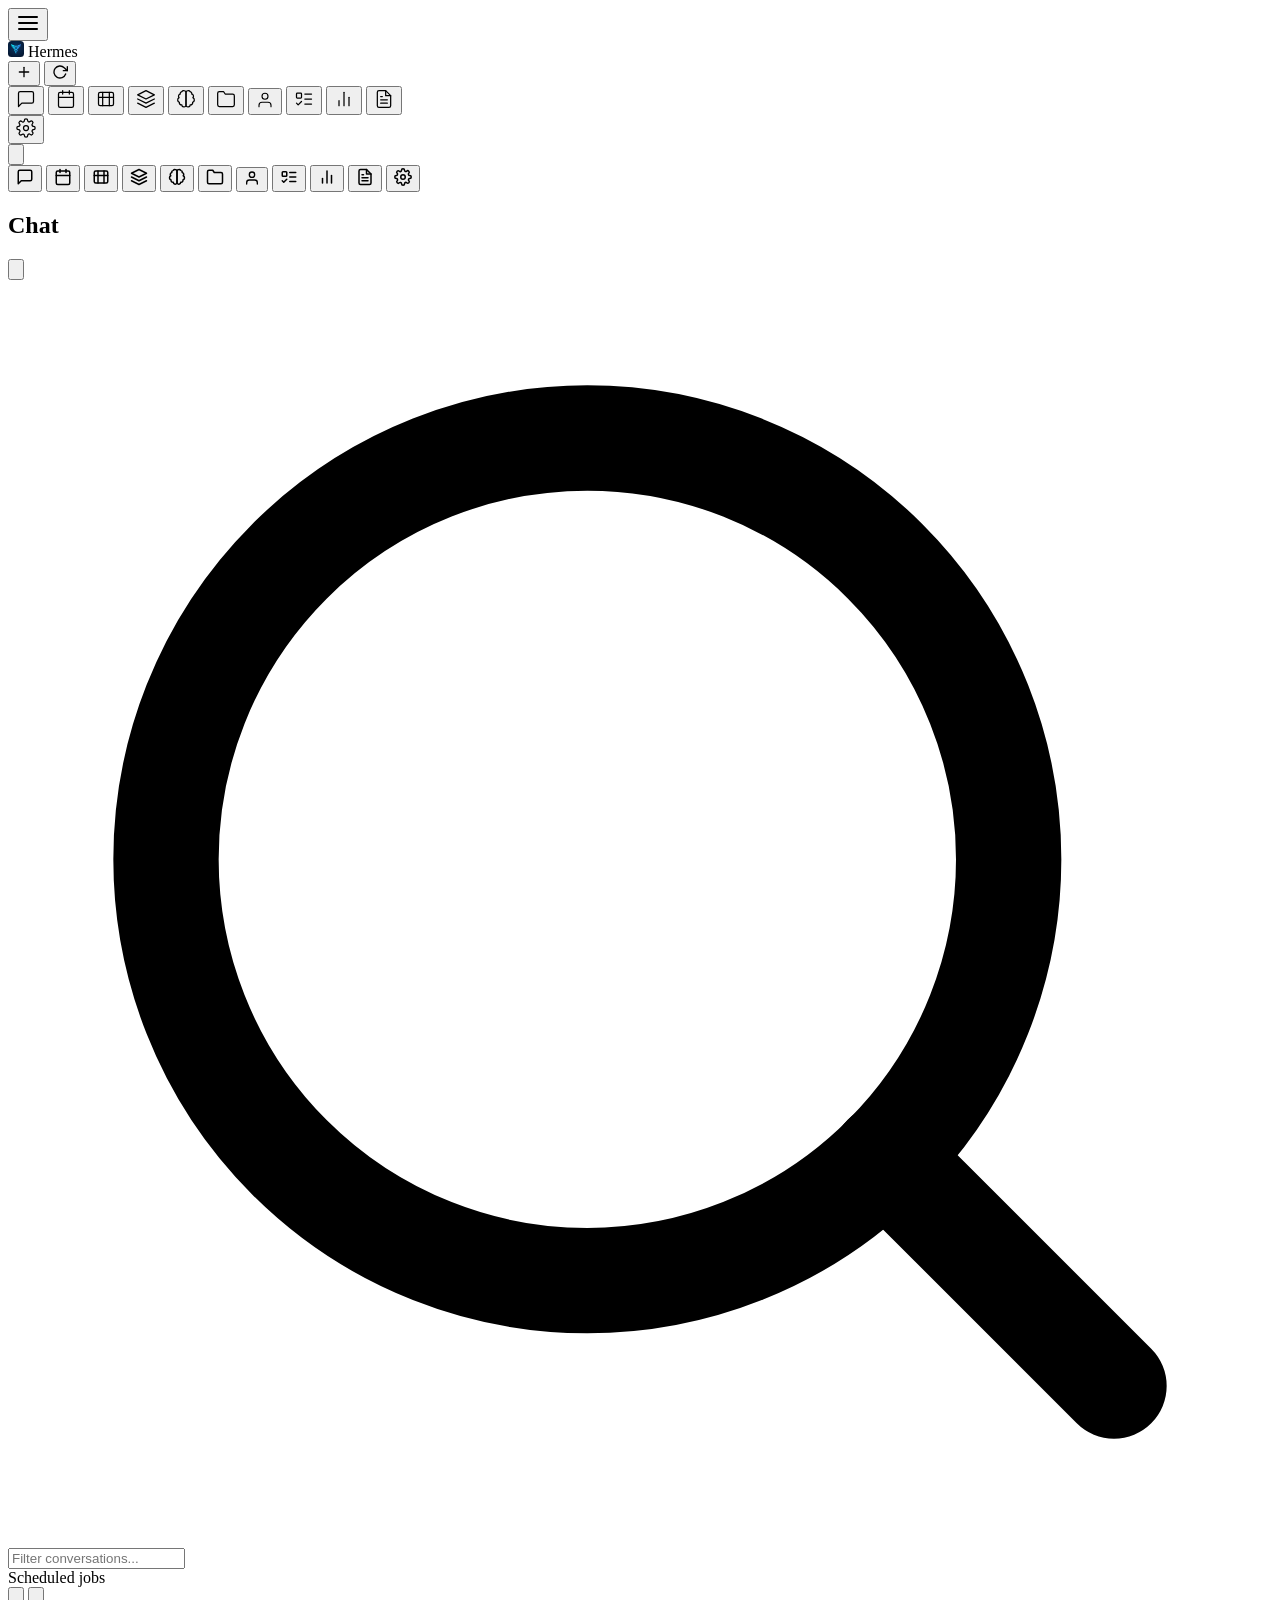
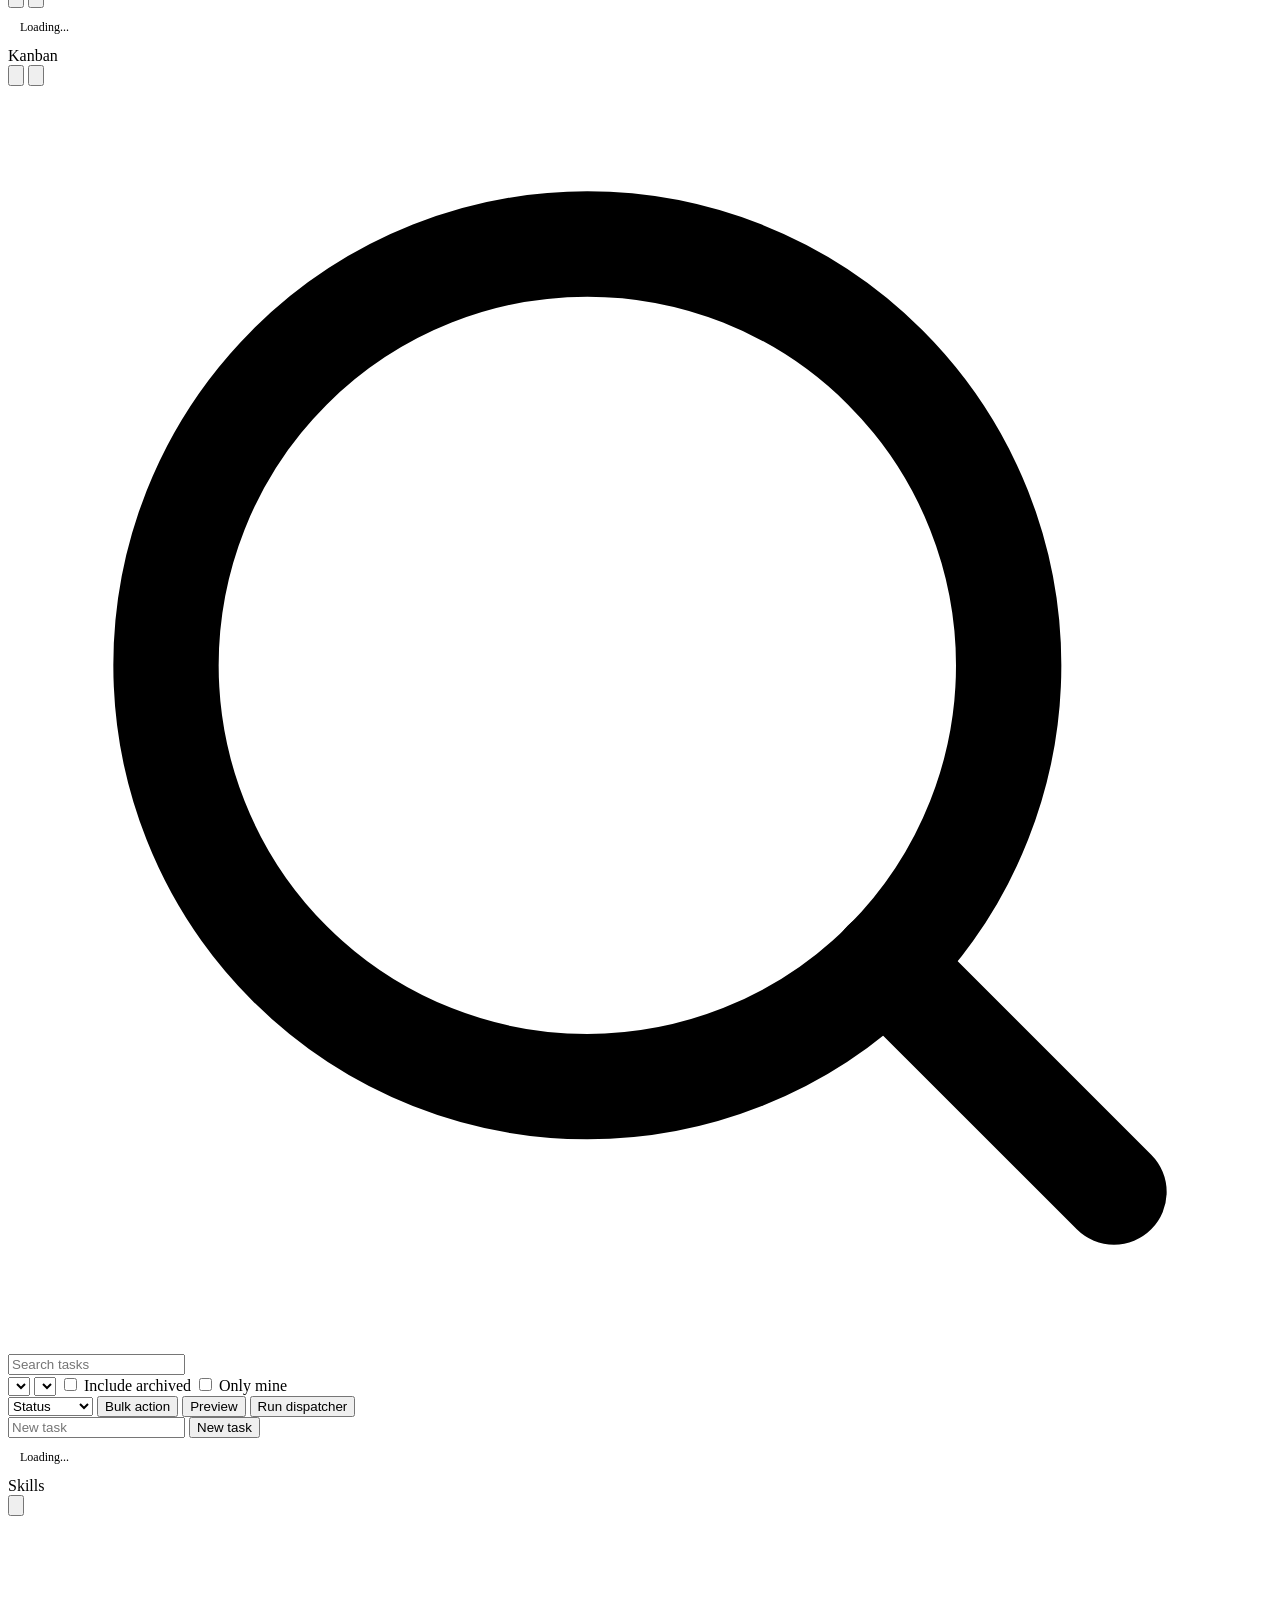
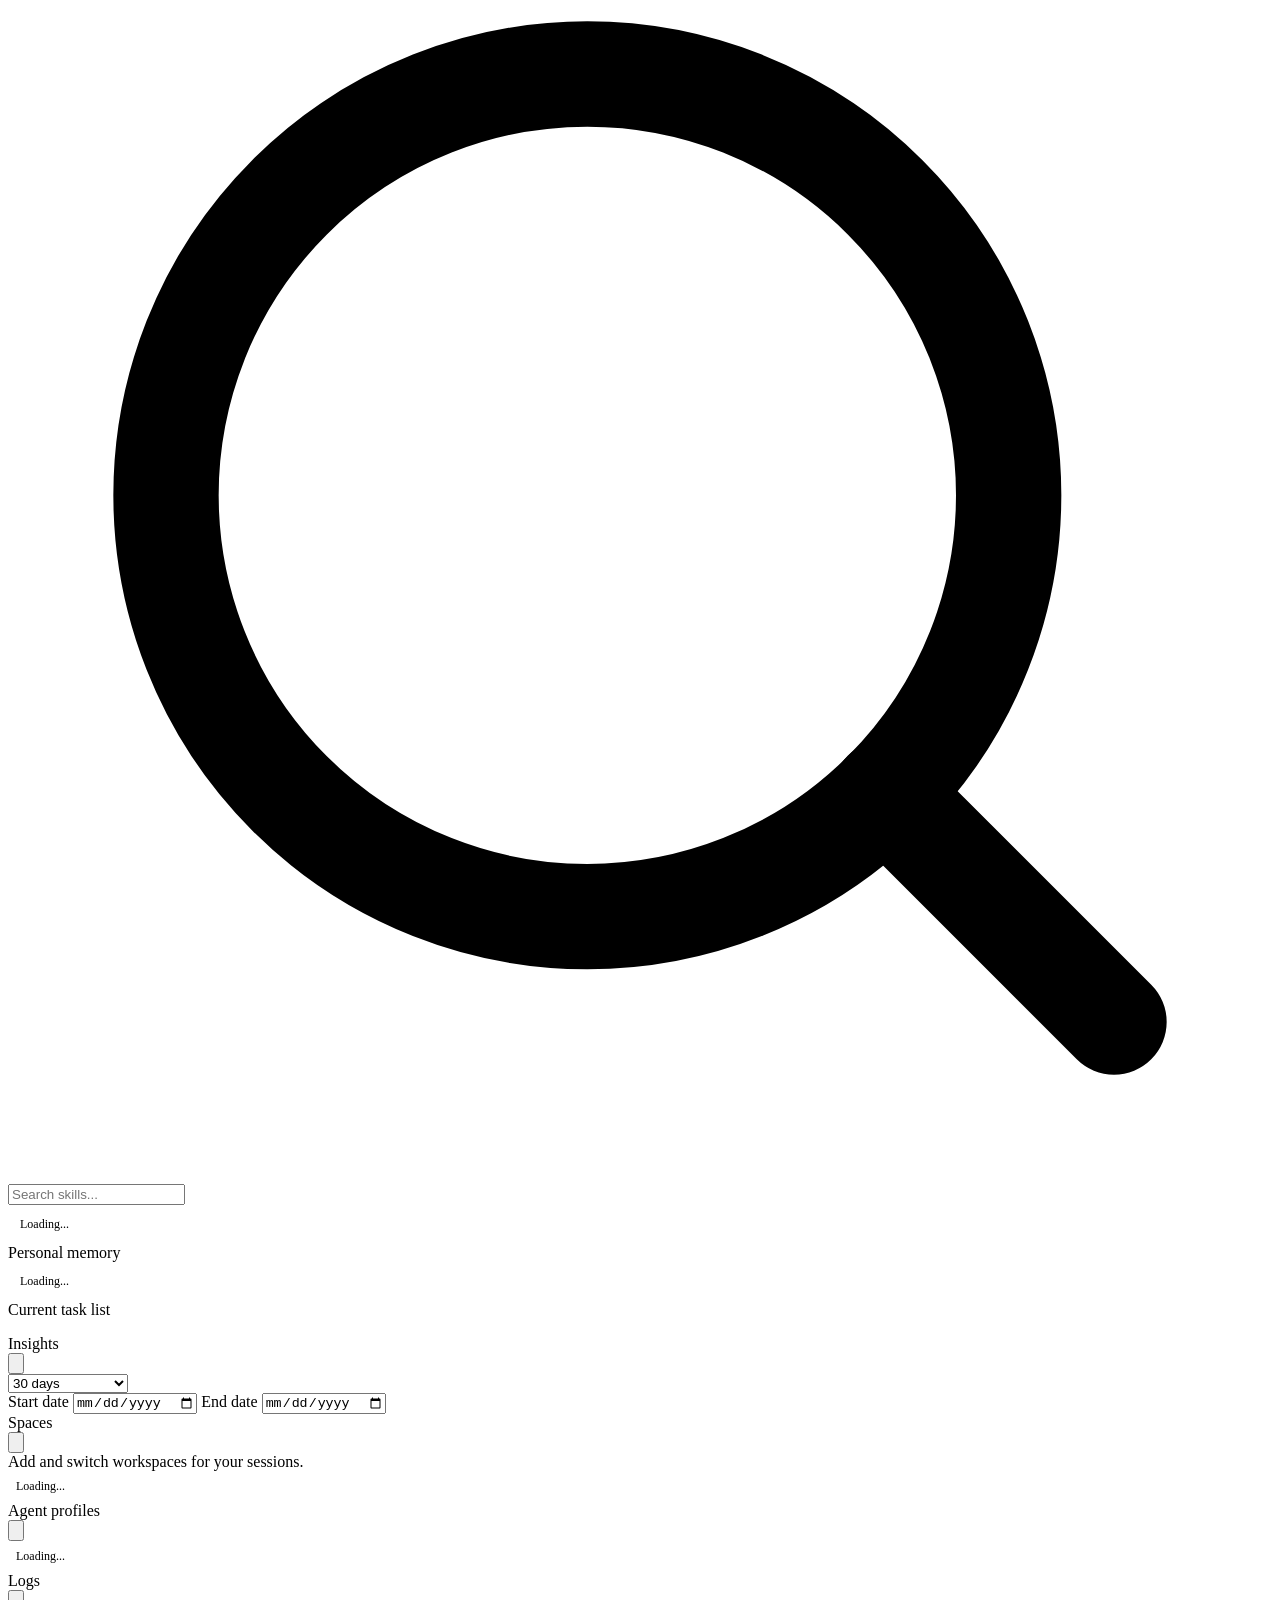
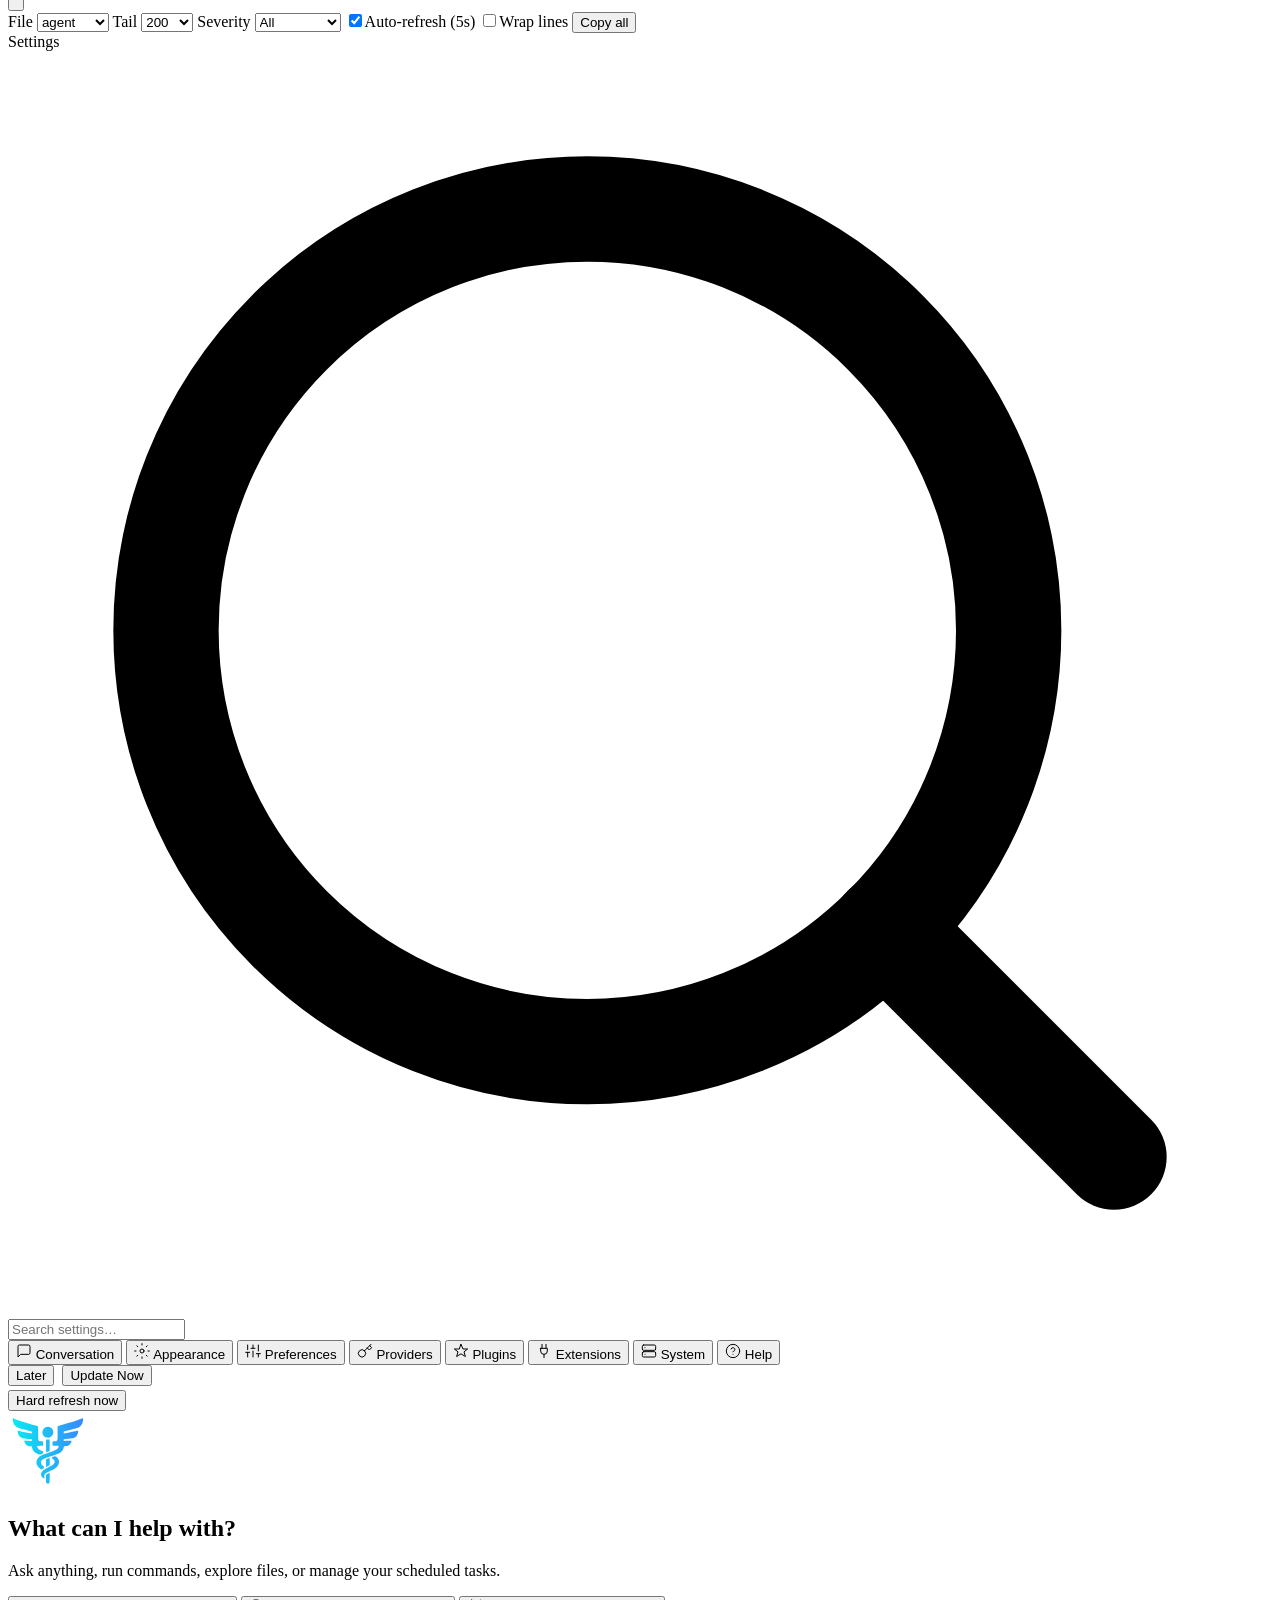
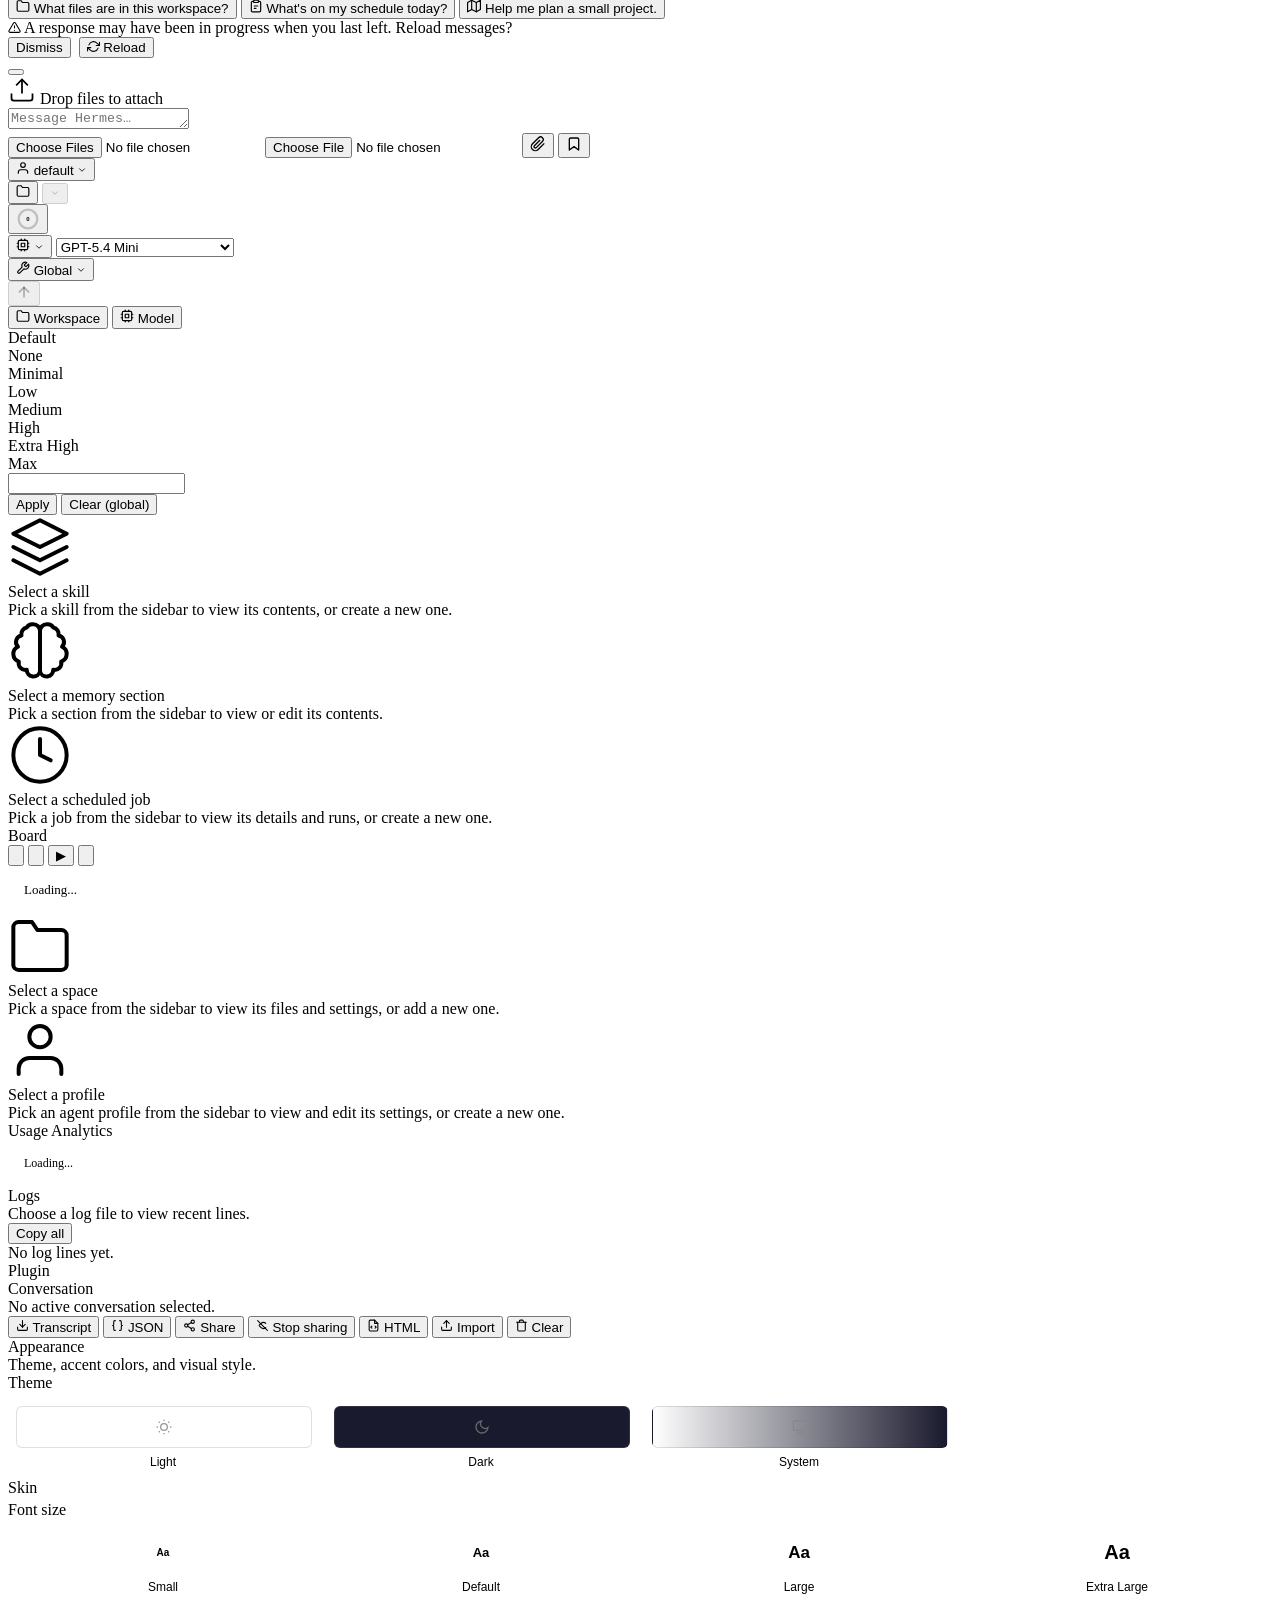
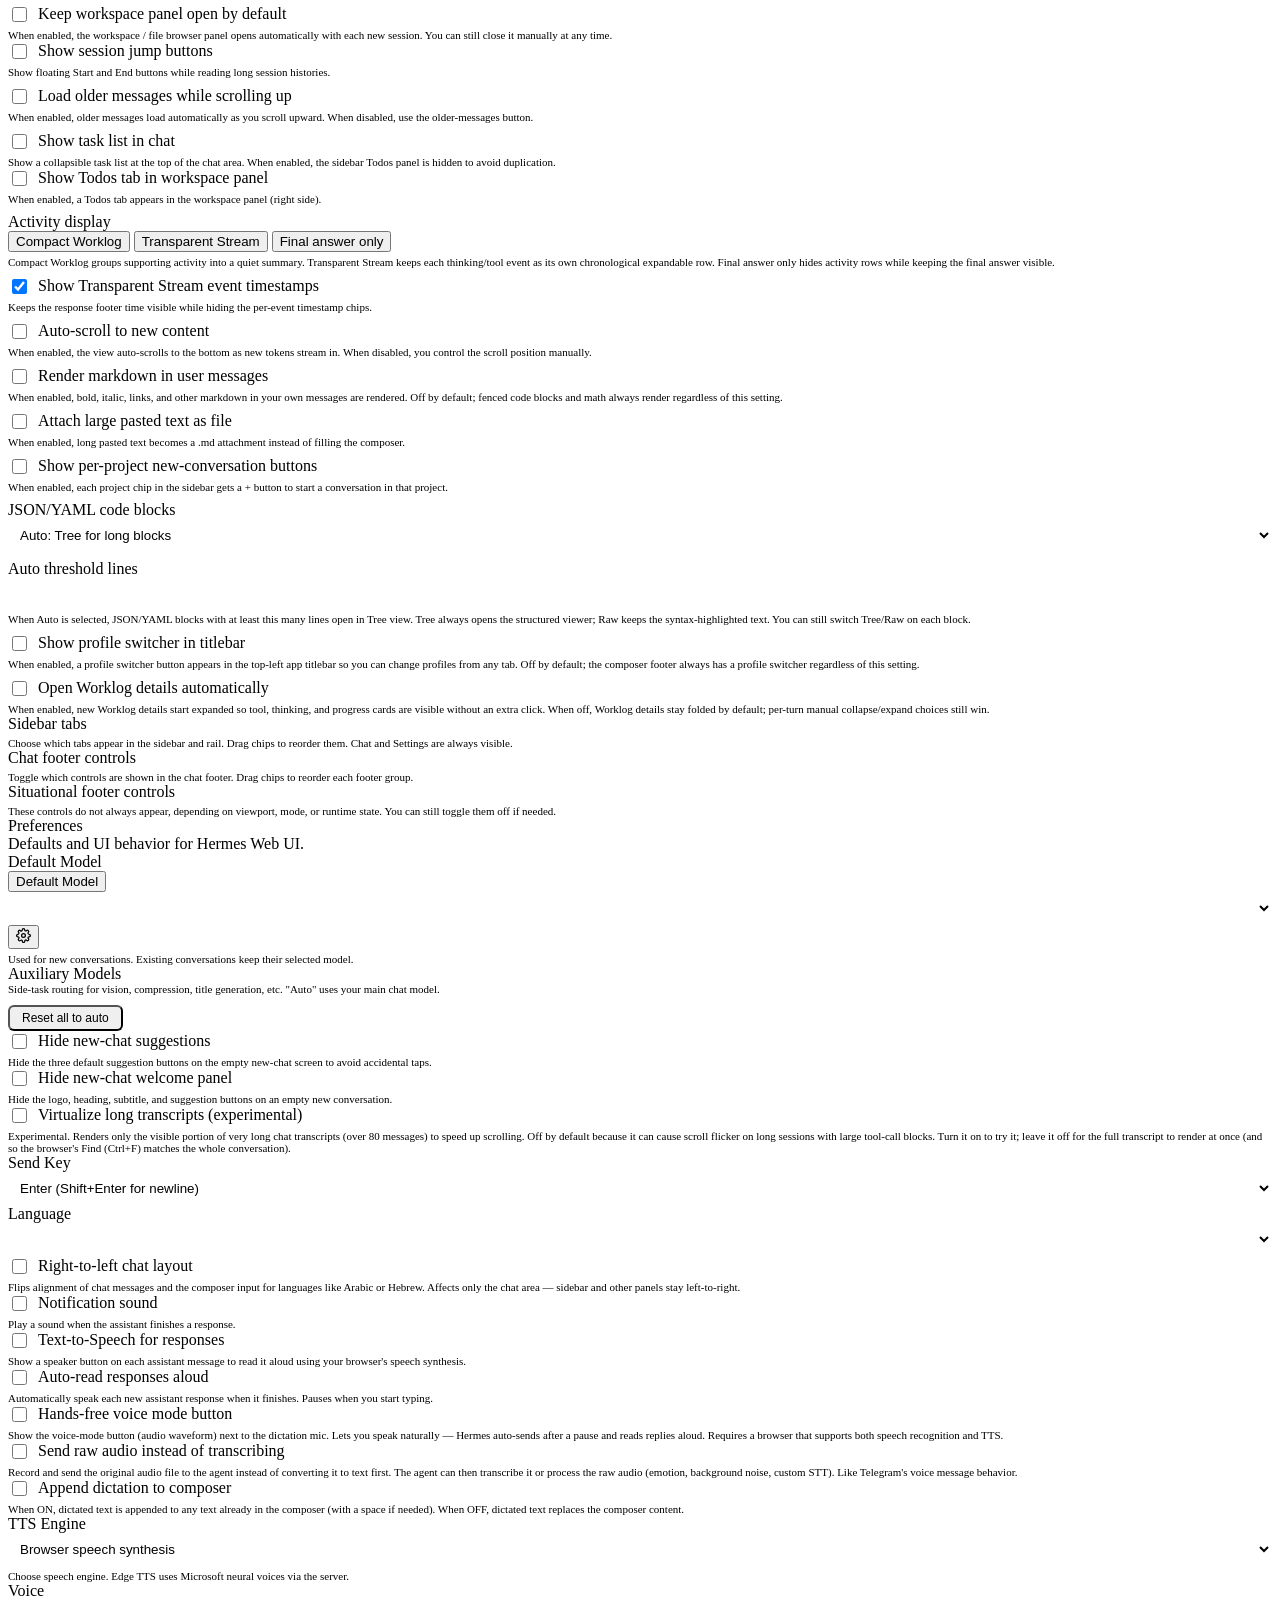
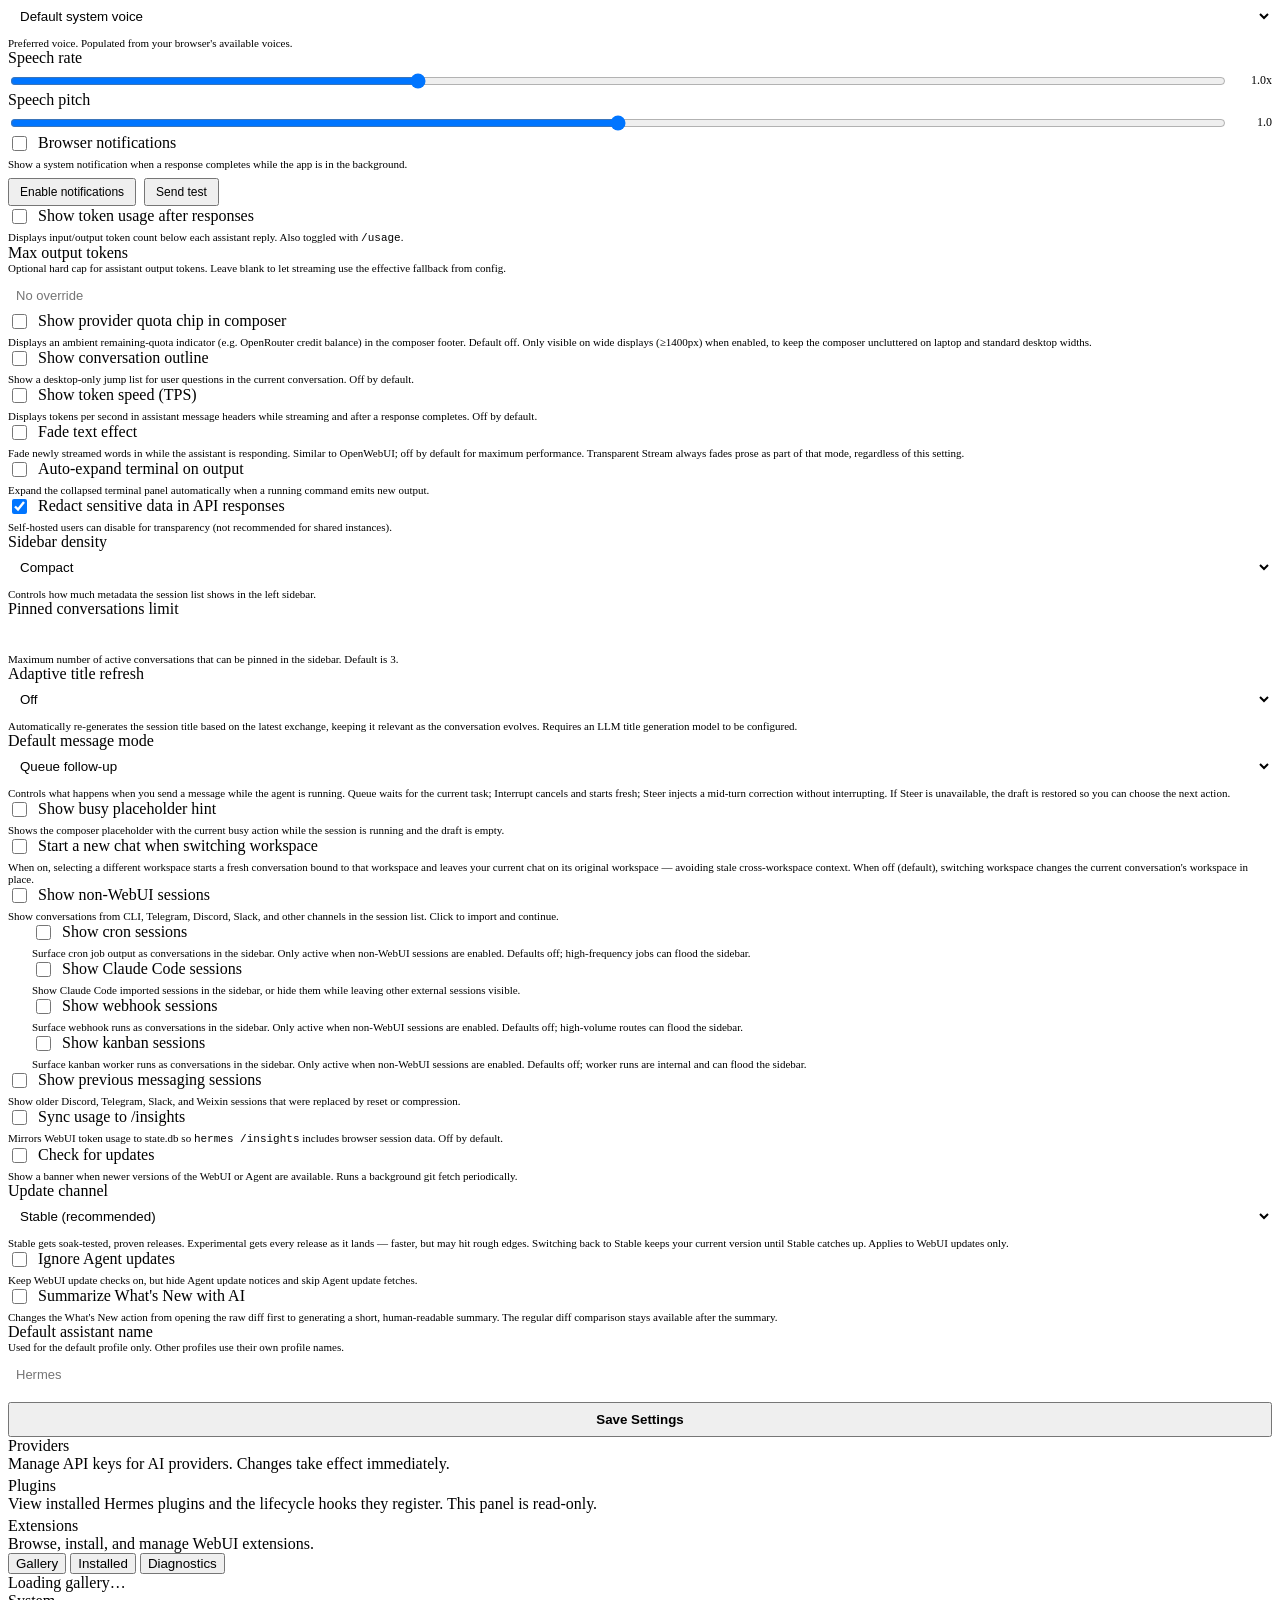
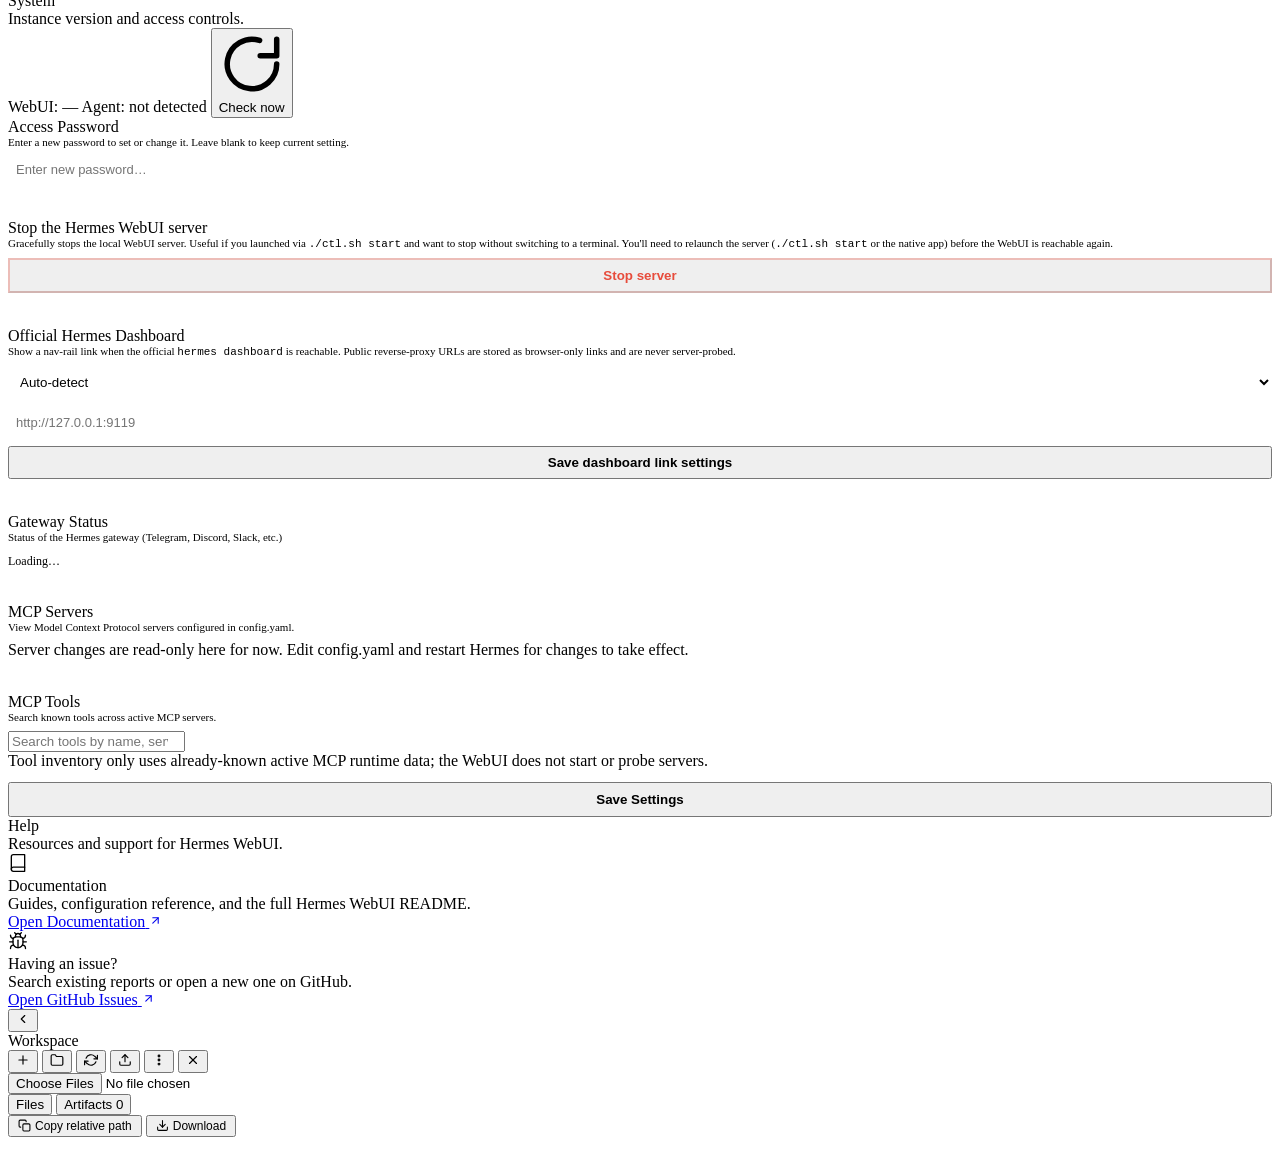
==== static/index.html @ 3563d0c8 "Merge master into fix/slash-menu-polish (#7683) Refresh the branch onto current master (150 commits)" ====
<!doctype html>
<html lang="en">
<head>
<meta charset="utf-8">
<meta name="viewport" content="width=device-width, initial-scale=1, maximum-scale=1, user-scalable=no, interactive-widget=resizes-content">
<title>Hermes</title>
<!-- base href enables subpath mount support; all static paths must stay relative (no leading slash).
     MUST appear before manifest/favicon links so browsers resolve relative URLs against the
     correct base when the page is served from /session/<id> routes. See #2226. -->
<script>(function(){var path=location.pathname,marker='/session/',i=path.indexOf(marker),p;i>=0?p=(path.slice(0,i+1)||'/'):p=(path.endsWith('/')?path:(path.replace(/\/[^\/]*$/,'/')||'/'));document.write('<base href="'+location.origin+p+'">');})()</script>
<link rel="icon" type="image/svg+xml" href="static/favicon.svg">
<link rel="icon" type="image/png" sizes="32x32" href="static/favicon-32.png">
<link rel="shortcut icon" href="static/favicon.ico">
<link rel="manifest" href="manifest.json" crossorigin="use-credentials">
<meta name="mobile-web-app-capable" content="yes">
<meta name="apple-mobile-web-app-capable" content="yes">
<meta name="apple-mobile-web-app-status-bar-style" content="black-translucent">
<meta name="apple-mobile-web-app-title" content="Hermes">
<link rel="apple-touch-icon" sizes="512x512" href="static/apple-touch-icon.png">
<script>(function(){try{var _hadAppearance=localStorage.getItem('hermes-theme')!==null||localStorage.getItem('hermes-skin')!==null;var themes={light:1,dark:1,system:1},skins={codex:1,terracotta:1,default:1,ares:1,mono:1,graphite:1,github:1,slate:1,poseidon:1,sisyphus:1,charizard:1,sienna:1,catppuccin:1,hepburn:1,nous:1,'geist-contrast':1,neon:1,'neon-soft':1,'neon-paint':1,zeus:1,'verdigris':1},legacy={slate:['dark','slate'],solarized:['dark','poseidon'],monokai:['dark','sisyphus'],nord:['dark','slate'],oled:['dark','default']},t=(localStorage.getItem('hermes-theme')||'dark').toLowerCase(),s=(localStorage.getItem('hermes-skin')||'').toLowerCase(),m=legacy[t],theme=m?m[0]:(themes[t]?t:'dark');var pendingExt=s&&s!=='default'&&!skins[s]&&!legacy[s];var skin=skins[s]?s:(pendingExt?s:(m?m[1]:'default'));if(_hadAppearance){localStorage.setItem('hermes-theme',theme);localStorage.setItem('hermes-skin',skin);}if(theme==='system')theme=window.matchMedia('(prefers-color-scheme:dark)').matches?'dark':'light';if(theme==='dark')document.documentElement.classList.add('dark');if(skin!=='default')document.documentElement.dataset.skin=skin;}catch(e){document.documentElement.classList.add('dark');}})()</script>
<script>(function(){try{var fs=localStorage.getItem('hermes-font-size');if(fs&&fs!=='default')document.documentElement.dataset.fontSize=fs;}catch(e){}})()</script>
<!-- theme-color: surfaces the active app chrome color to native status bars (Safari status bar, PWA, native WKWebView wrappers). Updated dynamically by boot.js when theme/skin changes. The light/dark default values match style.css :root --sidebar / :root.dark --sidebar. -->
<meta name="theme-color" content="#FAF7F0" media="(prefers-color-scheme: light)">
<meta name="theme-color" content="#141425" media="(prefers-color-scheme: dark)">
<meta name="theme-color" id="hermes-theme-color" content="#0D0D1A">
<script>(function(){try{var t=localStorage.getItem('hermes-theme')||'dark';if(t==='system')t=window.matchMedia('(prefers-color-scheme:dark)').matches?'dark':'light';var c=t==='dark'?'#141425':'#FAF7F0';document.querySelectorAll('meta[name="theme-color"]').forEach(function(m){m.setAttribute('content',c);m.removeAttribute('media');});}catch(e){}})()</script>
<script>(function(){try{document.documentElement.dataset.workspacePanel=localStorage.getItem('hermes-webui-workspace-panel')==='open'?'open':'closed';}catch(e){document.documentElement.dataset.workspacePanel='closed';}})()</script>
<!-- Keep this inline pre-paint script in sync with _sidebarShouldCollapse() in boot.js:
     tri-state rule — '1' = collapsed, '0' = open, unset = collapsed only in the
     641-900px compact band. If the helper's logic changes, update this too. -->
<script>(function(){try{var p=localStorage.getItem('hermes-webui-sidebar-collapsed');var compact=(window.matchMedia('(max-width: 900px)').matches&&window.matchMedia('(min-width: 641px)').matches);if(p==='1'||(p==null&&compact))document.documentElement.dataset.sidebarCollapsed='1';}catch(e){}})()</script>
<script src="static/pwa-startup.js?v=__WEBUI_VERSION__"></script>
<script>window.__HERMES_CONFIG__={maxUploadBytes:__MAX_UPLOAD_BYTES__,csrfToken:__CSRF_TOKEN_JSON__,imgSrcExtra:__CSP_IMG_EXTRA_JSON__};</script>
<script>window.__HERMES_WEBUI_BUNDLE_VERSION__='__WEBUI_VERSION__';</script>
<script>(function(){
  var cfg=window.__HERMES_CONFIG__||{},token=cfg.csrfToken||'';
  if(!token||!window.fetch)return;
  var originalFetch=window.fetch.bind(window);
  function sameOriginUnsafe(input,init){
    var method=((init&&init.method)||(input&&input.method)||'GET').toUpperCase();
    if(!/^(POST|PUT|PATCH|DELETE)$/.test(method))return false;
    try{
      var raw=(typeof input==='string'||input instanceof URL)?input:(input&&input.url)||'';
      var url=new URL(raw,document.baseURI||location.href);
      if(url.origin!==location.origin)return false;
      return !/\/api\/(auth\/login|csp-report)$/.test(url.pathname);
    }catch(_){return false;}
  }
  window.fetch=function(input,init){
    if(sameOriginUnsafe(input,init)){
      var opts=init?Object.assign({},init):{};
      var headers=new Headers(opts.headers!==undefined?opts.headers:((input&&input.headers)||{}));
      if(!headers.has('X-Hermes-CSRF-Token'))headers.set('X-Hermes-CSRF-Token',token);
      opts.headers=headers;
      return originalFetch(input,opts);
    }
    return originalFetch(input,init);
  };
  if(navigator.sendBeacon){
    var originalBeacon=navigator.sendBeacon.bind(navigator);
    navigator.sendBeacon=function(url,data){
      try{
        if(sameOriginUnsafe(url,{method:'POST'})){
          var headers={'X-Hermes-CSRF-Token':token};
          if(data&&data.type)headers['Content-Type']=data.type;
          originalFetch(url,{method:'POST',credentials:'include',headers:headers,body:data,keepalive:true});
          return true;
        }
      }catch(_){}
      return originalBeacon(url,data);
    };
  }
})()</script>
<link rel="stylesheet" href="static/style.css?v=__WEBUI_VERSION__">
  <link rel="stylesheet" href="https://cdn.jsdelivr.net/npm/xterm@5.3.0/css/xterm.css" integrity="sha384-LJcOxlx9IMbNXDqJ2axpfEQKkAYbFjJfhXexLfiRJhjDU81mzgkiQq8rkV0j6dVh" crossorigin="anonymous">
  <!-- KaTeX math rendering CSS (loaded eagerly from vendored assets to prevent font CSP noise) -->
  <link rel="stylesheet" href="static/vendor/katex/0.16.22/katex.min.css">
  <!-- streaming-markdown: incremental DOM-building markdown parser for live streams -->
  <!-- Self-hosted from npm:streaming-markdown@0.2.15 — no CDN dependency.           -->
  <!-- sha384 of smd.min.js @0.2.15: sha384-T6r95ocN9t3W8tUK2Fa6FPaO7bJryyjyW0WCalrUnpgtm2qXr5xcN4vwPYEJ6vHa -->
  <!-- ES module imports do not support the integrity= attribute (W3C limitation);    -->
  <!-- version is pinned in the vendored file path; hash documented above for audit. -->
  <script type="module">
    import * as smd from './static/vendor/smd.min.js';
    // SRI verification happens at the ES module level via importmap or SW; pinning version in URL.
    // sha384 of smd.min.js @0.2.15: sha384-T6r95ocN9t3W8tUK2Fa6FPaO7bJryyjyW0WCalrUnpgtm2qXr5xcN4vwPYEJ6vHa
    window.smd = smd;
  </script>
  <!-- Prism.js syntax highlighting (loaded async, non-blocking) -->
  <!-- SRI removed from prism-tomorrow.min.css — jsdelivr serves different digests across
       edge nodes causing intermittent integrity failures that block syntax highlighting (#1100).
       Version is pinned to @1.29.0 which is sufficient for supply-chain assurance. -->
  <link id="prism-theme" rel="stylesheet" href="https://cdn.jsdelivr.net/npm/prismjs@1.29.0/themes/prism-tomorrow.min.css" crossorigin="anonymous">
  <script src="https://cdn.jsdelivr.net/npm/prismjs@1.29.0/components/prism-core.min.js" integrity="sha384-MXybTpajaBV0AkcBaCPT4KIvo0FzoCiWXgcihYsw4FUkEz0Pv3JGV6tk2G8vJtDc" crossorigin="anonymous" defer></script>
  <script src="https://cdn.jsdelivr.net/npm/prismjs@1.29.0/plugins/autoloader/prism-autoloader.min.js" integrity="sha384-Uq05+JLko69eOiPr39ta9bh7kld5PKZoU+fF7g0EXTAriEollhZ+DrN8Q/Oi8J2Q" crossorigin="anonymous" defer></script>
  <script src="https://cdn.jsdelivr.net/npm/xterm@5.3.0/lib/xterm.js" integrity="sha384-/nfmYPUzWMS6v2atn8hbljz7NE0EI1iGx34lJaNzyVjWGDzMv+ciUZUeJpKA3Glc" crossorigin="anonymous" defer></script>
  <script src="https://cdn.jsdelivr.net/npm/xterm-addon-fit@0.8.0/lib/xterm-addon-fit.js" integrity="sha384-AQLWHRKAgdTxkolJcLOELg4E9rE89CPE2xMy3tIRFn08NcGKPTsELdvKomqji+DL" crossorigin="anonymous" defer></script>
  <script src="https://cdn.jsdelivr.net/npm/xterm-addon-web-links@0.9.0/lib/xterm-addon-web-links.js" integrity="sha384-U4fBROT3kCM582gaYiNaOSQiJbXPzd9SfR1598Y7yeGSYVBzikXrNg0XyuU+mOnl" crossorigin="anonymous" defer></script>
  <!-- PWA service worker registration -->
  <script>
    if ('serviceWorker' in navigator) {
      window.addEventListener('load', function() {
        navigator.serviceWorker.register('sw.js?v=__WEBUI_VERSION__').catch(function(err) {
          console.warn('[pwa] Service worker registration failed:', err);
        });
      });
    }
  </script>
  <script>
    // Salvaged from PR #1721 (@malulian) — RTL bootstrap.
    // Apply saved RTL state synchronously before any chat content paints, so
    // RTL users don't see an LTR flash on initial load.
    (function(){
      try{
        if(localStorage.getItem('hermes-rtl')==='true'){
          document.documentElement.classList.add('chat-content-rtl');
        }
      }catch(_){}
    })();
  </script>
</head>
<body>
<header class="app-titlebar" role="banner">
  <div class="app-titlebar-left">
    <button class="app-titlebar-profile" id="titlebarProfileBtn" type="button" onclick="toggleProfileDropdown(event)" aria-label="Switch profile" style="display:none">
      <span class="app-titlebar-profile-icon" aria-hidden="true"><svg width="14" height="14" viewBox="0 0 24 24" fill="none" stroke="currentColor" stroke-width="2" stroke-linecap="round" stroke-linejoin="round"><path d="M20 21v-2a4 4 0 0 0-4-4H8a4 4 0 0 0-4 4v2"/><circle cx="12" cy="7" r="4"/></svg></span>
      <span class="app-titlebar-profile-label" id="titlebarProfileLabel">default</span>
      <span class="app-titlebar-profile-chevron" aria-hidden="true"><svg width="8" height="8" viewBox="0 0 24 24" fill="none" stroke="currentColor" stroke-width="2" stroke-linecap="round" stroke-linejoin="round"><polyline points="6 9 12 15 18 9"/></svg></span>
    </button>
    <button class="app-titlebar-hamburger has-tooltip has-tooltip--bottom" id="btnHamburger" onclick="toggleMobileSidebar()" type="button" data-tooltip="Menu" aria-label="Menu">
    <svg width="24" height="24" viewBox="0 0 24 24" fill="none" stroke="currentColor" stroke-width="2" stroke-linecap="round" stroke-linejoin="round" aria-hidden="true"><line x1="3" y1="6" x2="21" y2="6"/><line x1="3" y1="12" x2="21" y2="12"/><line x1="3" y1="18" x2="21" y2="18"/></svg>
  </button>
  </div>
  <div class="app-titlebar-inner">
    <span class="app-titlebar-icon" aria-hidden="true">
      <svg xmlns="http://www.w3.org/2000/svg" viewBox="0 0 64 64" width="16" height="16" aria-hidden="true"><defs><linearGradient id="app-titlebar-mark" x1="0" y1="0" x2="1" y2="0"><stop offset="0" stop-color="#08EBF1"/><stop offset="1" stop-color="#3889FD"/></linearGradient><radialGradient id="app-titlebar-tile" cx="50%" cy="42%" r="75%"><stop offset="0%" stop-color="#0D3460"/><stop offset="100%" stop-color="#021128"/></radialGradient></defs><rect width="64" height="64" rx="14.3" fill="url(#app-titlebar-tile)"/><g transform="translate(-8.632 -11.731) scale(0.06483)"><path fill="url(#app-titlebar-mark)" fill-rule="evenodd" d="M630.5 961.9 C634.9 960.7 638.5 957.9 640.5 953.9 C642.5 950.1 643.3 865.1 641.4 864.3 C640 863.8 623.9 872.5 618.2 876.8 C616.4 878.2 613.8 881.2 612.5 883.5 L610 887.7 610 918.4 C610 951.8 610.2 953.1 615.7 958.3 C618.3 960.8 622.4 962.7 625.5 962.9 C626 963 628.3 962.5 630.5 961.9 Z M596 913 C596.8 911.5 596.6 909.4 595.4 904.8 C592.1 892.1 595.4 881.4 605.5 872.1 C612.9 865.4 621.2 860.6 641.1 851.4 C681.3 832.9 691.1 827.1 704.5 813.6 C724.9 793.1 730 768.6 718.9 745.5 C714.9 737.4 705.5 727.4 696.7 722.1 L691.1 718.8 678.3 722.6 C671.3 724.6 664.9 726.8 664.2 727.3 C663.5 727.9 663 730.6 663 734.1 C663 739.9 663.1 740 666.8 741.9 C672.9 745 680.6 752.6 683.4 758.2 C688.9 769.3 686 781.3 675.3 791 C666.4 799.1 662.1 801.7 631.3 817.2 C598.7 833.5 587.2 840.5 578.9 849 C565.9 862.3 561.8 880.1 568.3 894.4 C574.4 907.7 592.4 919.8 596 913 Z M579.8 832.2 C582.7 830.2 586.8 827.3 589 825.8 C592.9 823.1 593 822.9 593 817.2 L593 811.4 586.6 807.2 C578.4 801.8 572.5 795.2 568.7 787.2 C566 781.5 565.8 780.1 566.2 773.5 C566.8 764.5 569.4 759.6 577.8 751.8 C589.1 741.4 603.5 735.3 666 714.8 C687.7 707.6 710.2 699.7 715.9 697.2 C741.9 685.8 757.8 670 764.5 648.7 C765.9 644.4 767 639.2 767 637.1 C767 631.5 768.1 631 777.9 631.6 C801.3 633.2 819.4 623.2 829 603.6 C831.2 599.2 833.5 593.4 834.2 590.7 C835.3 586.4 835.2 585.8 833.4 584 C831.5 582.1 830.8 582 814 583 C804.4 583.5 789.8 584.1 781.5 584.2 L766.5 584.5 766.2 577.9 C766 573.4 766.3 571 767.2 570.2 C767.9 569.6 778.4 568.4 790.4 567.6 C835.7 564.3 849.7 561.9 862.2 555.3 C878.5 546.7 889.5 529.3 893 506.4 C894.1 499.3 894 498.6 892.3 496.8 C890.4 494.9 890 495 865.4 500.4 C838.7 506.3 789.4 516.1 776.8 518.1 C766.3 519.7 766 519.5 766 511.2 C766 507.2 766.5 503.7 767.2 502.8 C767.9 502 771.2 500.7 774.5 500.1 C788.7 497.1 852.9 480.7 868.5 476 C877.9 473.2 889.8 468.8 895 466.3 C903 462.5 905.8 460.4 913.1 453.1 C922.9 443.2 928.3 433.9 932.5 419.5 C935.4 409.5 937.6 393.5 936.6 389.7 C935.3 384.3 933.5 384.5 914.3 392.1 C879.6 406 825.4 423.1 754.6 442.4 C728.5 449.6 719.1 452.5 717.2 454.2 C711.9 459.2 712 457.7 712 516.7 C712 551.6 711.6 572.9 710.9 575.2 C709.6 580 703.8 585.7 699.1 587 C697.1 587.5 689.9 588.2 683 588.6 C674 589.1 670 589.7 668.8 590.8 C667.2 592.1 667 594.3 667 608 C667 621.6 667.2 624.1 668.8 625.8 C670.4 627.8 671.8 627.9 694.9 628.2 C710.4 628.4 719.8 628.9 720.8 629.6 C723.1 631.2 720.6 639.8 715.9 646.9 C706.4 661.1 694.2 667.1 631 689 C581.4 706.1 563.9 713.8 550.3 724.7 C512.3 755 518.4 806 563.1 831.3 C567.7 833.9 572.2 836 573.1 836 C573.9 836 577 834.3 579.8 832.2 Z M626.3 807.4 C633.5 803.8 640.2 800.1 641.1 799.4 C642.5 798.1 642.7 794.2 642.5 766.5 C642.5 749.2 642.1 734.7 641.7 734.4 C641 733.7 613.6 743.6 611.2 745.3 C610.3 746 610 754.1 610 779.5 C610 797.7 610.3 813 610.7 813.3 C611.8 814.5 612.7 814.1 626.3 807.4 Z M571.1 699.2 L584.5 693.4 584.8 685.5 C585 681.2 584.7 677.3 584.1 676.7 C583.6 676.2 579.9 674.7 575.8 673.3 C567.5 670.5 554.7 664.2 548.4 660 C538.6 653.2 530.5 640.3 531.2 632.6 L531.5 629.5 541 628.9 C546.2 628.5 557.7 628.2 566.5 628.1 C577.6 628 583 627.6 583.8 626.8 C585.5 625.1 585.5 591.6 583.8 590.3 C583.1 589.7 576.5 589 569.1 588.6 C555.2 587.9 550.4 586.7 546.1 582.7 C541 578 541 578.1 541 518.8 C541 466.4 540.9 463.3 539 459.3 C536.5 453.7 533.3 451.9 518.7 448.1 C442.4 428 363.2 402.9 330.3 388.3 C322.4 384.9 322 384.8 319.5 386.4 C317.3 387.9 317 388.7 317 393.9 C317 397.1 317.7 403.5 318.5 408.1 C324.3 439.3 338.4 458 364.5 469.2 C374.6 473.5 396.4 479.7 441.3 491 C464.8 496.9 484.7 502.3 485.5 503 C486.6 503.9 487 506.3 487 511.2 C487 519.5 486.6 519.8 476.7 518.1 C461.5 515.5 412.5 505.6 391.5 500.9 C379.4 498.2 368.3 495.7 366.7 495.3 C364.8 494.9 363.3 495.3 361.9 496.6 C360 498.3 359.9 499.2 360.5 505.4 C362.5 526 373.6 544.9 388.9 554 C401.6 561.5 417.9 564.4 468 568.1 C477.1 568.7 485.1 569.7 485.8 570.3 C487.5 571.7 487.4 582.4 485.6 583.9 C484.2 585.1 473.4 584.7 432.5 582.4 C422.2 581.8 421.4 581.9 419.7 583.8 C417.9 585.8 417.9 586.1 419.5 591.6 C424.1 607.4 434.2 620.5 446.4 626.5 C455.1 630.8 461.3 632 474.1 632 C479.5 632 484.1 632.4 484.4 632.9 C484.8 633.4 485.6 637.4 486.4 641.7 C489.7 660.4 500.4 676.9 516.5 688 C526.3 694.7 549.1 704.8 555.1 704.9 C556.5 705 563.7 702.4 571.1 699.2 Z M628.9 678.9 C635.3 676.6 641 674.2 641.5 673.5 C643.1 671.6 642.5 576.3 640.9 574.4 C639.4 572.5 613.1 572.3 611.2 574.2 C610.3 575.1 610 588.7 610 629 C610 658.5 610.3 683 610.7 683.4 C611.8 684.5 616 683.5 628.9 678.9 Z M636.1 556 C654.1 552.6 669.6 536.9 673.6 517.8 C677.9 497.7 668.2 476.3 650 465.8 C636.2 457.8 615.8 458 601.7 466.3 C595.3 470.1 586.1 480.5 582.7 487.8 C570 514.9 585.4 547.4 614.7 555.5 C620.6 557.1 629 557.3 636.1 556 Z"/></g></svg>
    </span>
    <span class="app-titlebar-title" id="appTitlebarTitle">Hermes</span>
    <span class="app-titlebar-sub" id="appTitlebarSub" hidden></span>
  </div>
  <div class="app-titlebar-spacer" aria-hidden="true"></div>
  <button class="app-titlebar-new-chat" id="btnTitlebarNewChat" onclick="$('btnNewChat') && $('btnNewChat').click()" type="button" aria-label="New conversation" data-i18n-title="new_conversation" data-i18n-aria-label="new_conversation" title="New conversation">
    <svg viewBox="0 0 24 24" fill="none" stroke="currentColor" stroke-width="2" stroke-linecap="round" stroke-linejoin="round" aria-hidden="true" width="16" height="16">
      <line x1="12" y1="5" x2="12" y2="19"/>
      <line x1="5" y1="12" x2="19" y2="12"/>
    </svg>
  </button>
  <button class="app-titlebar-reload" id="btnReload" onclick="window.location.reload()" type="button" aria-label="Reload" title="Reload page">
    <svg viewBox="0 0 24 24" fill="none" stroke="currentColor" stroke-width="2" stroke-linecap="round" stroke-linejoin="round" aria-hidden="true" width="16" height="16">
      <polyline points="23 4 23 10 17 10"/>
      <path d="M20.49 15a9 9 0 1 1-2.12-9.36L23 10"/>
    </svg>
  </button>
</header>
<div class="layout">
  <nav class="rail" aria-label="Primary navigation">
    <button class="rail-btn nav-tab active has-tooltip" data-panel="chat" onclick="switchPanel('chat',{fromRailClick:true})" data-tooltip="Chat" data-i18n-title="tab_chat" aria-label="Chat"><svg width="20" height="20" viewBox="0 0 24 24" fill="none" stroke="currentColor" stroke-width="1.5" stroke-linecap="round" stroke-linejoin="round" aria-hidden="true"><path d="M21 15a2 2 0 0 1-2 2H7l-4 4V5a2 2 0 0 1 2-2h14a2 2 0 0 1 2 2z"/></svg></button>
    <button class="rail-btn nav-tab has-tooltip" data-panel="tasks" onclick="switchPanel('tasks',{fromRailClick:true})" data-tooltip="Tasks" data-i18n-title="tab_tasks" aria-label="Tasks"><svg width="20" height="20" viewBox="0 0 24 24" fill="none" stroke="currentColor" stroke-width="1.5" stroke-linecap="round" stroke-linejoin="round" aria-hidden="true"><rect x="3" y="4" width="18" height="18" rx="2"/><line x1="16" y1="2" x2="16" y2="6"/><line x1="8" y1="2" x2="8" y2="6"/><line x1="3" y1="10" x2="21" y2="10"/></svg></button>
    <button class="rail-btn nav-tab has-tooltip" data-panel="kanban" onclick="switchPanel('kanban',{fromRailClick:true})" data-tooltip="Kanban" data-i18n-title="tab_kanban" aria-label="Kanban"><svg width="20" height="20" viewBox="0 0 24 24" fill="none" stroke="currentColor" stroke-width="1.5" stroke-linecap="round" stroke-linejoin="round" aria-hidden="true"><rect x="3" y="4" width="18" height="16" rx="2"/><path d="M8 4v16"/><path d="M16 4v16"/><path d="M3 10h18"/></svg></button>
    <button class="rail-btn nav-tab has-tooltip" data-panel="skills" onclick="switchPanel('skills',{fromRailClick:true})" data-tooltip="Skills" data-i18n-title="tab_skills" aria-label="Skills"><svg width="20" height="20" viewBox="0 0 24 24" fill="none" stroke="currentColor" stroke-width="1.5" stroke-linecap="round" stroke-linejoin="round" aria-hidden="true"><path d="M12 2L2 7l10 5 10-5-10-5z"/><path d="M2 17l10 5 10-5"/><path d="M2 12l10 5 10-5"/></svg></button>
    <button class="rail-btn nav-tab has-tooltip" data-panel="memory" onclick="switchPanel('memory',{fromRailClick:true})" data-tooltip="Memory" data-i18n-title="tab_memory" aria-label="Memory"><svg width="20" height="20" viewBox="0 0 24 24" fill="none" stroke="currentColor" stroke-width="1.5" stroke-linecap="round" stroke-linejoin="round" aria-hidden="true"><path d="M9.5 2A2.5 2.5 0 0 1 12 4.5v15a2.5 2.5 0 0 1-4.96-.44 2.5 2.5 0 0 1-2.96-3.08 3 3 0 0 1-.34-5.58 2.5 2.5 0 0 1 1.32-4.24 2.5 2.5 0 0 1 1.98-3A2.5 2.5 0 0 1 9.5 2z"/><path d="M14.5 2A2.5 2.5 0 0 0 12 4.5v15a2.5 2.5 0 0 0 4.96-.44 2.5 2.5 0 0 0 2.96-3.08 3 3 0 0 0 .34-5.58 2.5 2.5 0 0 0-1.32-4.24 2.5 2.5 0 0 0-1.98-3A2.5 2.5 0 0 0 14.5 2z"/></svg></button>
    <button class="rail-btn nav-tab has-tooltip" data-panel="workspaces" onclick="switchPanel('workspaces',{fromRailClick:true})" data-tooltip="Spaces" data-i18n-title="tab_workspaces" aria-label="Spaces"><svg width="20" height="20" viewBox="0 0 24 24" fill="none" stroke="currentColor" stroke-width="1.5" stroke-linecap="round" stroke-linejoin="round" aria-hidden="true"><path d="M22 19a2 2 0 0 1-2 2H4a2 2 0 0 1-2-2V5a2 2 0 0 1 2-2h5l2 3h9a2 2 0 0 1 2 2z"/></svg></button>
    <button class="rail-btn nav-tab has-tooltip" data-panel="profiles" onclick="switchPanel('profiles',{fromRailClick:true})" data-tooltip="Agent profiles" data-i18n-title="tab_profiles" aria-label="Agent profiles"><svg width="18" height="18" viewBox="0 0 24 24" fill="none" stroke="currentColor" stroke-width="1.5" stroke-linecap="round" stroke-linejoin="round"><path d="M20 21v-2a4 4 0 0 0-4-4H8a4 4 0 0 0-4 4v2"/><circle cx="12" cy="7" r="4"/></svg></button>
    <button class="rail-btn nav-tab has-tooltip" data-panel="todos" onclick="switchPanel('todos',{fromRailClick:true})" data-tooltip="Current task list" data-i18n-title="tab_todos" aria-label="Todos"><svg width="20" height="20" viewBox="0 0 24 24" fill="none" stroke="currentColor" stroke-width="1.5" stroke-linecap="round" stroke-linejoin="round" aria-hidden="true"><rect x="3" y="5" width="6" height="6" rx="1"/><path d="m3 17 2 2 4-4"/><path d="M13 6h8"/><path d="M13 12h8"/><path d="M13 18h8"/></svg></button>
    <button class="rail-btn nav-tab has-tooltip" data-panel="insights" onclick="switchPanel('insights',{fromRailClick:true})" data-tooltip="Insights" data-i18n-title="tab_insights" aria-label="Insights"><svg width="20" height="20" viewBox="0 0 24 24" fill="none" stroke="currentColor" stroke-width="1.5" stroke-linecap="round" stroke-linejoin="round" aria-hidden="true"><path d="M18 20V10"/><path d="M12 20V4"/><path d="M6 20v-6"/></svg></button>
    <button class="rail-btn nav-tab dashboard-link has-tooltip" id="dashboardRailBtn" data-dashboard-link style="display:none" onclick="openHermesDashboard(event)" data-tooltip="Hermes Dashboard" data-i18n-title="tab_dashboard" aria-label="Hermes Dashboard"><svg width="20" height="20" viewBox="0 0 24 24" fill="none" stroke="currentColor" stroke-width="1.5" stroke-linecap="round" stroke-linejoin="round" aria-hidden="true"><rect x="3" y="3" width="18" height="18" rx="2"/><path d="M3 9h18"/><path d="M9 21V9"/></svg><span class="dashboard-external-badge" aria-hidden="true"></span></button>
    <button class="rail-btn nav-tab has-tooltip" data-panel="logs" onclick="switchPanel('logs',{fromRailClick:true})" data-tooltip="Logs" data-i18n-title="tab_logs" aria-label="Logs"><svg width="20" height="20" viewBox="0 0 24 24" fill="none" stroke="currentColor" stroke-width="1.5" stroke-linecap="round" stroke-linejoin="round" aria-hidden="true"><path d="M14 2H6a2 2 0 0 0-2 2v16a2 2 0 0 0 2 2h12a2 2 0 0 0 2-2V8z"/><path d="M14 2v6h6"/><path d="M8 13h8"/><path d="M8 17h8"/><path d="M8 9h2"/></svg></button>
    <div class="rail-spacer"></div>
    <button class="rail-btn nav-tab has-tooltip" data-panel="settings" onclick="switchPanel('settings',{fromRailClick:true})" data-tooltip="Settings" data-i18n-title="tab_settings" aria-label="Settings"><svg width="20" height="20" viewBox="0 0 24 24" fill="none" stroke="currentColor" stroke-width="1.5" stroke-linecap="round" stroke-linejoin="round" aria-hidden="true"><circle cx="12" cy="12" r="3"/><path d="M19.4 15a1.65 1.65 0 0 0 .33 1.82l.06.06a2 2 0 0 1-2.83 2.83l-.06-.06a1.65 1.65 0 0 0-1.82-.33 1.65 1.65 0 0 0-1 1.51V21a2 2 0 0 1-4 0v-.09A1.65 1.65 0 0 0 9 19.4a1.65 1.65 0 0 0-1.82.33l-.06.06a2 2 0 0 1-2.83-2.83l.06-.06a1.65 1.65 0 0 0 .33-1.82 1.65 1.65 0 0 0-1.51-1H3a2 2 0 0 1 0-4h.09A1.65 1.65 0 0 0 4.6 9a1.65 1.65 0 0 0-.33-1.82l-.06-.06a2 2 0 0 1 2.83-2.83l.06.06a1.65 1.65 0 0 0 1.82.33H9a1.65 1.65 0 0 0 1-1.51V3a2 2 0 0 1 4 0v.09a1.65 1.65 0 0 0 1 1.51 1.65 1.65 0 0 0 1.82-.33l.06-.06a2 2 0 0 1 2.83 2.83l-.06.06a1.65 1.65 0 0 0-.33 1.82V9a1.65 1.65 0 0 0 1.51 1H21a2 2 0 0 1 0 4h-.09a1.65 1.65 0 0 0-1.51 1z"/></svg><span class="auth-warning-badge" id="authWarningBadgeDesktop" style="display:none;position:absolute;top:4px;right:4px;width:8px;height:8px;border-radius:50%;background:#e05"></span></button>
  </nav>
  <aside class="sidebar">
    <button class="panel-head-btn mobile-sidebar-close has-tooltip has-tooltip--bottom-right" type="button" onclick="dismissMobileSidebar()" data-tooltip="Close menu" data-i18n-title="close_menu" aria-label="Close menu" data-i18n-aria-label="close_menu">
      <svg viewBox="0 0 24 24" fill="none" stroke="currentColor" stroke-width="2.2" stroke-linecap="round" stroke-linejoin="round" aria-hidden="true"><line x1="18" y1="6" x2="6" y2="18"/><line x1="6" y1="6" x2="18" y2="18"/></svg>
    </button>
    <div class="sidebar-nav">
      <button class="nav-tab active has-tooltip has-tooltip--bottom" data-panel="chat" data-label="Chat" onclick="switchPanel('chat',{fromRailClick:true})" data-tooltip="Chat" data-i18n-title="tab_chat"><svg width="18" height="18" viewBox="0 0 24 24" fill="none" stroke="currentColor" stroke-width="2" stroke-linecap="round" stroke-linejoin="round" aria-hidden="true"><path d="M21 15a2 2 0 0 1-2 2H7l-4 4V5a2 2 0 0 1 2-2h14a2 2 0 0 1 2 2z"/></svg></button>
      <button class="nav-tab has-tooltip has-tooltip--bottom" data-panel="tasks" data-label="Tasks" onclick="switchPanel('tasks',{fromRailClick:true})" data-tooltip="Tasks" data-i18n-title="tab_tasks"><svg width="18" height="18" viewBox="0 0 24 24" fill="none" stroke="currentColor" stroke-width="2" stroke-linecap="round" stroke-linejoin="round" aria-hidden="true"><rect x="3" y="4" width="18" height="18" rx="2"/><line x1="16" y1="2" x2="16" y2="6"/><line x1="8" y1="2" x2="8" y2="6"/><line x1="3" y1="10" x2="21" y2="10"/></svg></button>
      <button class="nav-tab has-tooltip has-tooltip--bottom" data-panel="kanban" data-label="Kanban" onclick="switchPanel('kanban',{fromRailClick:true})" data-tooltip="Kanban" data-i18n-title="tab_kanban"><svg width="18" height="18" viewBox="0 0 24 24" fill="none" stroke="currentColor" stroke-width="2" stroke-linecap="round" stroke-linejoin="round" aria-hidden="true"><rect x="3" y="4" width="18" height="16" rx="2"/><path d="M8 4v16"/><path d="M16 4v16"/><path d="M3 10h18"/></svg></button>
      <button class="nav-tab has-tooltip has-tooltip--bottom" data-panel="skills" data-label="Skills" onclick="switchPanel('skills',{fromRailClick:true})" data-tooltip="Skills" data-i18n-title="tab_skills"><svg width="18" height="18" viewBox="0 0 24 24" fill="none" stroke="currentColor" stroke-width="2" stroke-linecap="round" stroke-linejoin="round" aria-hidden="true"><path d="M12 2L2 7l10 5 10-5-10-5z"/><path d="M2 17l10 5 10-5"/><path d="M2 12l10 5 10-5"/></svg></button>
      <button class="nav-tab has-tooltip has-tooltip--bottom" data-panel="memory" data-label="Memory" onclick="switchPanel('memory',{fromRailClick:true})" data-tooltip="Memory" data-i18n-title="tab_memory"><svg width="18" height="18" viewBox="0 0 24 24" fill="none" stroke="currentColor" stroke-width="2" stroke-linecap="round" stroke-linejoin="round" aria-hidden="true"><path d="M9.5 2A2.5 2.5 0 0 1 12 4.5v15a2.5 2.5 0 0 1-4.96-.44 2.5 2.5 0 0 1-2.96-3.08 3 3 0 0 1-.34-5.58 2.5 2.5 0 0 1 1.32-4.24 2.5 2.5 0 0 1 1.98-3A2.5 2.5 0 0 1 9.5 2z"/><path d="M14.5 2A2.5 2.5 0 0 0 12 4.5v15a2.5 2.5 0 0 0 4.96-.44 2.5 2.5 0 0 0 2.96-3.08 3 3 0 0 0 .34-5.58 2.5 2.5 0 0 0-1.32-4.24 2.5 2.5 0 0 0-1.98-3A2.5 2.5 0 0 0 14.5 2z"/></svg></button>
      <button class="nav-tab has-tooltip has-tooltip--bottom" data-panel="workspaces" data-label="Spaces" onclick="switchPanel('workspaces',{fromRailClick:true})" data-tooltip="Spaces" data-i18n-title="tab_workspaces"><svg width="18" height="18" viewBox="0 0 24 24" fill="none" stroke="currentColor" stroke-width="2" stroke-linecap="round" stroke-linejoin="round" aria-hidden="true"><path d="M22 19a2 2 0 0 1-2 2H4a2 2 0 0 1-2-2V5a2 2 0 0 1 2-2h5l2 3h9a2 2 0 0 1 2 2z"/></svg></button>
      <button class="nav-tab has-tooltip has-tooltip--bottom" data-panel="profiles" data-label="Profiles" onclick="switchPanel('profiles',{fromRailClick:true})" data-tooltip="Agent profiles" data-i18n-title="tab_profiles"><svg width="16" height="16" viewBox="0 0 24 24" fill="none" stroke="currentColor" stroke-width="2" stroke-linecap="round" stroke-linejoin="round"><path d="M20 21v-2a4 4 0 0 0-4-4H8a4 4 0 0 0-4 4v2"/><circle cx="12" cy="7" r="4"/></svg></button>
      <button class="nav-tab has-tooltip has-tooltip--bottom" data-panel="todos" data-label="Todos" onclick="switchPanel('todos',{fromRailClick:true})" data-tooltip="Current task list" data-i18n-title="tab_todos"><svg width="18" height="18" viewBox="0 0 24 24" fill="none" stroke="currentColor" stroke-width="2" stroke-linecap="round" stroke-linejoin="round" aria-hidden="true"><rect x="3" y="5" width="6" height="6" rx="1"/><path d="m3 17 2 2 4-4"/><path d="M13 6h8"/><path d="M13 12h8"/><path d="M13 18h8"/></svg></button>
      <button class="nav-tab has-tooltip has-tooltip--bottom" data-panel="insights" data-label="Insights" onclick="switchPanel('insights',{fromRailClick:true})" data-tooltip="Insights" data-i18n-title="tab_insights"><svg width="18" height="18" viewBox="0 0 24 24" fill="none" stroke="currentColor" stroke-width="2" stroke-linecap="round" stroke-linejoin="round" aria-hidden="true"><path d="M18 20V10"/><path d="M12 20V4"/><path d="M6 20v-6"/></svg></button>
      <button class="nav-tab dashboard-link has-tooltip has-tooltip--bottom" id="dashboardMobileBtn" data-dashboard-link data-label="Dashboard" style="display:none" onclick="openHermesDashboard(event)" data-tooltip="Hermes Dashboard" data-i18n-title="tab_dashboard"><svg width="18" height="18" viewBox="0 0 24 24" fill="none" stroke="currentColor" stroke-width="2" stroke-linecap="round" stroke-linejoin="round" aria-hidden="true"><rect x="3" y="3" width="18" height="18" rx="2"/><path d="M3 9h18"/><path d="M9 21V9"/></svg><span class="dashboard-external-badge" aria-hidden="true"></span></button>
      <button class="nav-tab has-tooltip has-tooltip--bottom" data-panel="logs" data-label="Logs" onclick="switchPanel('logs',{fromRailClick:true})" data-tooltip="Logs" data-i18n-title="tab_logs"><svg width="18" height="18" viewBox="0 0 24 24" fill="none" stroke="currentColor" stroke-width="2" stroke-linecap="round" stroke-linejoin="round" aria-hidden="true"><path d="M14 2H6a2 2 0 0 0-2 2v16a2 2 0 0 0 2 2h12a2 2 0 0 0 2-2V8z"/><path d="M14 2v6h6"/><path d="M8 13h8"/><path d="M8 17h8"/><path d="M8 9h2"/></svg></button>
      <!-- Settings button mirrored here for mobile (rail is desktop-only via @media >=768px). Keep in sync with rail entry. -->
      <button class="nav-tab has-tooltip has-tooltip--bottom" data-panel="settings" onclick="switchPanel('settings',{fromRailClick:true})" data-tooltip="Settings" data-i18n-title="tab_settings" style="position:relative"><svg width="18" height="18" viewBox="0 0 24 24" fill="none" stroke="currentColor" stroke-width="2" stroke-linecap="round" stroke-linejoin="round" aria-hidden="true"><circle cx="12" cy="12" r="3"/><path d="M19.4 15a1.65 1.65 0 0 0 .33 1.82l.06.06a2 2 0 0 1-2.83 2.83l-.06-.06a1.65 1.65 0 0 0-1.82-.33 1.65 1.65 0 0 0-1 1.51V21a2 2 0 0 1-4 0v-.09A1.65 1.65 0 0 0 9 19.4a1.65 1.65 0 0 0-1.82.33l-.06.06a2 2 0 0 1-2.83-2.83l.06-.06a1.65 1.65 0 0 0 .33-1.82 1.65 1.65 0 0 0-1.51-1H3a2 2 0 0 1 0-4h.09A1.65 1.65 0 0 0 4.6 9a1.65 1.65 0 0 0-.33-1.82l-.06-.06a2 2 0 0 1 2.83-2.83l.06.06a1.65 1.65 0 0 0 1.82.33H9a1.65 1.65 0 0 0 1-1.51V3a2 2 0 0 1 4 0v.09a1.65 1.65 0 0 0 1 1.51 1.65 1.65 0 0 0 1.82-.33l.06-.06a2 2 0 0 1 2.83 2.83l-.06.06a1.65 1.65 0 0 0-.33 1.82V9a1.65 1.65 0 0 0 1.51 1H21a2 2 0 0 1 0 4h-.09a1.65 1.65 0 0 0-1.51 1z"/></svg><span class="auth-warning-badge" id="authWarningBadgeMobile" style="display:none;position:absolute;top:4px;right:4px;width:8px;height:8px;border-radius:50%;background:#e05"></span></button>
    </div>
    <!-- Flash-prevention: apply hidden tab visibility from localStorage synchronously
         before any paint. Mirrors the theme/skin/font-size inline scripts in <head>.
         The boot.js _restoreTabVisibility IIFE is a secondary fallback that also
         handles the active-tab switch. -->
    <script>(function(){try{var fixed=new Set(['chat','settings']);var clean=function(v){var o=[];if(!Array.isArray(v))return o;v.forEach(function(id){if(typeof id!=='string')return;id=id.trim();if(!id||fixed.has(id)||o.indexOf(id)!==-1)return;o.push(id);});return o;};var reorder=function(order){order=clean(order);if(!order.length)return;['.rail','.sidebar-nav'].forEach(function(sel){var c=document.querySelector(sel);if(!c)return;var available=[];c.querySelectorAll('.nav-tab[data-panel]').forEach(function(el){var id=el.dataset.panel;if(!id||fixed.has(id)||el.classList.contains('dashboard-link')||el.hasAttribute('data-dashboard-link'))return;if(available.indexOf(id)===-1)available.push(id);});var final=[];order.forEach(function(id){if(available.indexOf(id)!==-1&&final.indexOf(id)===-1)final.push(id);});available.forEach(function(id){if(final.indexOf(id)===-1)final.push(id);});var anchor=Array.prototype.find.call(c.children,function(el){if(el.classList&&el.classList.contains('rail-spacer'))return true;if(el.classList&&el.classList.contains('dashboard-link'))return true;if(el.hasAttribute&&el.hasAttribute('data-dashboard-link'))return true;return el.dataset&&el.dataset.panel==='settings';});final.forEach(function(id){var el=c.querySelector('.nav-tab[data-panel="'+id+'"]');if(el)c.insertBefore(el,anchor||null);});});};var o=localStorage.getItem('hermes-webui-tab-order');if(o)reorder(JSON.parse(o));var h=localStorage.getItem('hermes-webui-hidden-tabs');var p=h?clean(JSON.parse(h)):[];try{var ct=localStorage.getItem('hermes-webui-chat-todos');if(ct==='1'&&p.indexOf('todos')===-1)p.push('todos');}catch(e){}if(!p.length)return;p.forEach(function(id){document.querySelectorAll('[data-panel="'+id+'"]').forEach(function(el){el.classList.add('nav-tab-hidden');});});try{var ac=document.querySelector('.rail .rail-btn.nav-tab.active[data-panel]')||document.querySelector('.sidebar-nav .nav-tab.active[data-panel]');if(ac&&ac.classList.contains('nav-tab-hidden')){ac.classList.remove('active');var c=document.querySelector('.rail .rail-btn.nav-tab[data-panel="chat"]')||document.querySelector('.sidebar-nav .nav-tab[data-panel="chat"]');if(c)c.classList.add('active');}}catch(_){}}catch(e){}})();</script>
    <!-- Chat panel -->
    <div class="panel-view active" id="panelChat">
      <div class="panel-head">
        <h2 class="panel-head-title" data-i18n="tab_chat">Chat</h2>
        <div class="panel-head-actions">
          <button class="panel-head-btn has-tooltip has-tooltip--bottom-right" id="btnNewChat" data-tooltip="New conversation (Cmd+K)" data-i18n-title="new_conversation" aria-label="New conversation">
            <svg viewBox="0 0 24 24" fill="none" stroke="currentColor" stroke-width="2" stroke-linecap="round" stroke-linejoin="round" aria-hidden="true"><line x1="12" y1="5" x2="12" y2="19"/><line x1="5" y1="12" x2="19" y2="12"/></svg>
          </button>
        </div>
      </div>
      <div class="session-search sidebar-search"><div class="session-search-field"><svg class="sidebar-search-icon" viewBox="0 0 24 24" fill="none" stroke="currentColor" stroke-width="2" stroke-linecap="round" stroke-linejoin="round" aria-hidden="true"><circle cx="11" cy="11" r="8"/><path d="M21 21l-4.35-4.35"/></svg><input id="sessionSearch" type="search" placeholder="Filter conversations..." data-i18n-placeholder="filter_conversations" oninput="filterSessions()" autocomplete="off" data-1p-ignore data-lpignore="true" data-bwignore="true" data-form-type="other"><button type="button" id="sessionSearchClear" class="session-search-clear has-tooltip has-tooltip--bottom-right" aria-label="Clear conversation filter" data-tooltip="Clear conversation filter" onclick="clearSessionSearch()" hidden><svg viewBox="0 0 24 24" fill="none" stroke="currentColor" stroke-width="2.4" stroke-linecap="round" stroke-linejoin="round" aria-hidden="true"><line x1="18" y1="6" x2="6" y2="18"/><line x1="6" y1="6" x2="18" y2="18"/></svg></button></div></div>
      <div class="session-list" id="sessionList"></div>
    </div>
    <!-- Tasks (cron) panel -->
    <div class="panel-view" id="panelTasks">
      <div class="panel-head">
        <span data-i18n="scheduled_jobs">Scheduled jobs</span>
        <div class="panel-head-actions">
          <button class="panel-head-btn has-tooltip has-tooltip--bottom" id="cronRefreshBtn" onclick="loadCrons(true)" data-tooltip="Refresh job list" aria-label="Refresh job list"><svg viewBox="0 0 24 24" fill="none" stroke="currentColor" stroke-width="2" stroke-linecap="round" stroke-linejoin="round" aria-hidden="true"><polyline points="23 4 23 10 17 10"/><path d="M20.49 15a9 9 0 1 1-2.12-9.36L23 10"/></svg></button>
          <button class="panel-head-btn has-tooltip has-tooltip--bottom" onclick="openCronCreate()" data-tooltip="New job" data-i18n-title="new_job" aria-label="New job"><svg viewBox="0 0 24 24" fill="none" stroke="currentColor" stroke-width="2" stroke-linecap="round" stroke-linejoin="round" aria-hidden="true"><line x1="12" y1="5" x2="12" y2="19"/><line x1="5" y1="12" x2="19" y2="12"/></svg></button>
        </div>
      </div>
      <div id="cronGatewayNotice" class="detail-alert cron-gateway-notice" style="display:none"></div>
      <div class="cron-list" id="cronList"><div style="padding:12px;color:var(--muted);font-size:12px" data-i18n="loading">Loading...</div></div>
    </div>
    <!-- Kanban panel -->
    <div class="panel-view" id="panelKanban">
      <div class="panel-head">
        <span data-i18n="tab_kanban">Kanban</span>
        <div class="panel-head-actions">
          <button class="panel-head-btn has-tooltip has-tooltip--bottom" id="kanbanNewTaskBtn" onclick="openKanbanCreate()" data-tooltip="New task" data-i18n-title="kanban_new_task" aria-label="New task"><svg viewBox="0 0 24 24" fill="none" stroke="currentColor" stroke-width="2" stroke-linecap="round" stroke-linejoin="round" aria-hidden="true"><line x1="12" y1="5" x2="12" y2="19"/><line x1="5" y1="12" x2="19" y2="12"/></svg></button>
          <button class="panel-head-btn has-tooltip has-tooltip--bottom" id="kanbanRefreshBtn" onclick="loadKanban(true)" data-tooltip="Refresh" data-i18n-title="kanban_refresh" aria-label="Refresh"><svg viewBox="0 0 24 24" fill="none" stroke="currentColor" stroke-width="2" stroke-linecap="round" stroke-linejoin="round" aria-hidden="true"><polyline points="23 4 23 10 17 10"/><path d="M20.49 15a9 9 0 1 1-2.12-9.36L23 10"/></svg></button>
        </div>
      </div>
      <div class="kanban-filter-stack">
        <div class="sidebar-search"><svg class="sidebar-search-icon" viewBox="0 0 24 24" fill="none" stroke="currentColor" stroke-width="2" stroke-linecap="round" stroke-linejoin="round" aria-hidden="true"><circle cx="11" cy="11" r="8"/><path d="M21 21l-4.35-4.35"/></svg><input id="kanbanSearch" type="search" placeholder="Search tasks" data-i18n-placeholder="kanban_search_tasks" oninput="filterKanban()" autocomplete="off" data-1p-ignore data-lpignore="true" data-bwignore="true" data-form-type="other"></div>
        <select id="kanbanAssigneeFilter" onchange="loadKanban(true)" aria-label="Assignee filter"></select>
        <select id="kanbanTenantFilter" onchange="loadKanban(true)" aria-label="Tenant filter"></select>
        <label class="kanban-check"><input id="kanbanIncludeArchived" type="checkbox" onchange="loadKanban(true)"> <span data-i18n="kanban_include_archived">Include archived</span></label>
        <label class="kanban-check"><input id="kanbanOnlyMine" type="checkbox" onchange="loadKanban(true)"> <span data-i18n="kanban_only_mine">Only mine</span></label>
        <div id="kanbanStats" class="kanban-stats" aria-live="polite"></div>
        <div id="kanbanBulkBar" class="kanban-bulk-bar">
          <select id="kanbanBulkStatus" aria-label="Bulk status" data-i18n-aria-label="kanban_bulk_status_aria"><option value="" data-i18n="kanban_status">Status</option><option value="scheduled" data-i18n="kanban_status_scheduled">Scheduled</option><option value="ready" data-i18n="kanban_status_ready">Ready</option><option value="blocked" data-i18n="kanban_status_blocked">Blocked</option><option value="done" data-i18n="kanban_status_done">Done</option><option value="archived" data-i18n="kanban_status_archived">Archived</option></select>
          <button class="btn secondary" onclick="bulkUpdateKanban()" data-i18n="kanban_bulk_action">Bulk action</button>
          <button class="btn secondary kanban-nudge-dispatch-btn" onclick="nudgeKanbanDispatcher()" data-i18n="kanban_nudge_dispatcher" title="Dry-run: shows what would be claimed without spawning workers">Preview</button>
          <button class="btn primary kanban-run-dispatch-btn" onclick="runKanbanDispatcher()" data-i18n="kanban_run_dispatcher" title="Claims Ready tasks and spawns worker subprocesses">Run dispatcher</button>
        </div>
        <div class="kanban-new-task-row">
          <input id="kanbanNewTaskTitle" placeholder="New task" data-i18n-placeholder="kanban_new_task" onkeydown="if(event.key==='Enter')createKanbanTask()">
          <button class="btn secondary" onclick="createKanbanTask()" data-i18n="kanban_new_task">New task</button>
        </div>
      </div>
      <div class="kanban-summary" id="kanbanSummary"></div>
      <div class="kanban-list" id="kanbanList"><div style="padding:12px;color:var(--muted);font-size:12px" data-i18n="loading">Loading...</div></div>
    </div>
    <!-- Skills panel -->
    <div class="panel-view" id="panelSkills">
      <div class="panel-head">
        <span data-i18n="tab_skills">Skills</span>
        <div class="panel-head-actions">
          <button class="panel-head-btn has-tooltip has-tooltip--bottom" onclick="openSkillCreate()" data-tooltip="New skill" data-i18n-title="new_skill" aria-label="New skill"><svg viewBox="0 0 24 24" fill="none" stroke="currentColor" stroke-width="2" stroke-linecap="round" stroke-linejoin="round" aria-hidden="true"><line x1="12" y1="5" x2="12" y2="19"/><line x1="5" y1="12" x2="19" y2="12"/></svg></button>
        </div>
      </div>
      <div class="skills-search sidebar-search"><svg class="sidebar-search-icon" viewBox="0 0 24 24" fill="none" stroke="currentColor" stroke-width="2" stroke-linecap="round" stroke-linejoin="round" aria-hidden="true"><circle cx="11" cy="11" r="8"/><path d="M21 21l-4.35-4.35"/></svg><input id="skillsSearch" type="search" placeholder="Search skills..." data-i18n-placeholder="search_skills" oninput="filterSkills()" autocomplete="off" data-1p-ignore data-lpignore="true" data-bwignore="true" data-form-type="other"></div>
      <div class="skills-list" id="skillsList"><div style="padding:12px;color:var(--muted);font-size:12px" data-i18n="loading">Loading...</div></div>
    </div>
    <!-- Memory panel -->
    <div class="panel-view" id="panelMemory">
      <div class="panel-head">
        <span data-i18n="personal_memory">Personal memory</span>
      </div>
      <div class="side-menu" id="memoryPanel"><div style="padding:12px;color:var(--muted);font-size:12px" data-i18n="loading">Loading...</div></div>
    </div>
    <!-- Todo panel -->
    <div class="panel-view" id="panelTodos">
      <div class="panel-head">
        <span data-i18n="current_task_list">Current task list</span>
      </div>
      <div id="todoPanel" style="flex:1;overflow-y:auto;padding:8px 12px"></div>
    </div>
    <!-- Insights panel -->
    <div class="panel-view" id="panelInsights">
      <div class="panel-head">
        <span data-i18n="tab_insights">Insights</span>
        <div class="panel-head-actions">
          <button class="panel-head-btn has-tooltip has-tooltip--bottom" id="insightsRefreshBtn" onclick="loadInsights(true)" data-tooltip="Refresh" aria-label="Refresh"><svg viewBox="0 0 24 24" fill="none" stroke="currentColor" stroke-width="2" stroke-linecap="round" stroke-linejoin="round" aria-hidden="true"><polyline points="23 4 23 10 17 10"/><path d="M20.49 15a9 9 0 1 1-2.12-9.36L23 10"/></svg></button>
        </div>
      </div>
      <div class="panel-head-sub insights-range-bar">
        <select id="insightsPeriod" class="insights-period-select" onchange="insightsPeriodChange()">
          <option value="7" data-i18n="insights_period_7d">7 days</option>
          <option value="30" selected data-i18n="insights_period_30d">30 days</option>
          <option value="90" data-i18n="insights_period_90d">90 days</option>
          <option value="365" data-i18n="insights_period_365d">365 days</option>
          <option value="custom" data-i18n="insights_custom_range">Custom range…</option>
        </select>
        <div id="insightsCustomRange">
          <label class="insights-range-field" for="insightsStart">
            <span class="insights-range-field-label" data-i18n="insights_start_date">Start date</span>
            <input type="date" id="insightsStart" min="1970-01-01" aria-label="Start date" data-i18n-aria-label="insights_start_date" onfocus="_insightsSyncDateLimits()" onchange="insightsRangeInputs()">
          </label>
          <label class="insights-range-field" for="insightsEnd">
            <span class="insights-range-field-label" data-i18n="insights_end_date">End date</span>
            <input type="date" id="insightsEnd" min="1970-01-01" aria-label="End date" data-i18n-aria-label="insights_end_date" onfocus="_insightsSyncDateLimits()" onchange="insightsRangeInputs()">
          </label>
          <div id="insightsRangeNote" class="insights-range-note" role="status"></div>
        </div>
      </div>
    </div>
    <!-- Workspaces panel -->
    <div class="panel-view" id="panelWorkspaces">
      <div class="panel-head">
        <span data-i18n="tab_workspaces">Spaces</span>
        <div class="panel-head-actions">
          <button class="panel-head-btn has-tooltip has-tooltip--bottom" onclick="openWorkspaceCreate()" data-tooltip="Add space" data-i18n-title="workspace_add_title" aria-label="Add space"><svg viewBox="0 0 24 24" fill="none" stroke="currentColor" stroke-width="2" stroke-linecap="round" stroke-linejoin="round" aria-hidden="true"><line x1="12" y1="5" x2="12" y2="19"/><line x1="5" y1="12" x2="19" y2="12"/></svg></button>
        </div>
      </div>
      <div class="panel-head-sub" data-i18n="workspace_desc">Add and switch workspaces for your sessions.</div>
      <div style="flex:1;overflow-y:auto;padding:8px" id="workspacesPanel"><div style="color:var(--muted);font-size:12px" data-i18n="loading">Loading...</div></div>
    </div>
    <!-- Profiles panel -->
    <div class="panel-view" id="panelProfiles">
      <div class="panel-head">
        <span data-i18n="tab_profiles">Agent profiles</span>
        <div class="panel-head-actions">
          <button class="panel-head-btn has-tooltip has-tooltip--bottom" onclick="openProfileCreate()" data-tooltip="New profile" data-i18n-title="new_profile" aria-label="New profile"><svg viewBox="0 0 24 24" fill="none" stroke="currentColor" stroke-width="2" stroke-linecap="round" stroke-linejoin="round" aria-hidden="true"><line x1="12" y1="5" x2="12" y2="19"/><line x1="5" y1="12" x2="19" y2="12"/></svg></button>
        </div>
      </div>
      <div style="flex:1;overflow-y:auto;padding:8px" id="profilesPanel"><div style="color:var(--muted);font-size:12px" data-i18n="loading">Loading...</div></div>
    </div>
    <!-- Logs panel -->
    <div class="panel-view" id="panelLogs">
      <div class="panel-head">
        <span data-i18n="tab_logs">Logs</span>
        <div class="panel-head-actions">
          <button class="panel-head-btn has-tooltip has-tooltip--bottom" id="logsRefreshBtn" onclick="loadLogs(true)" data-tooltip="Refresh" aria-label="Refresh"><svg viewBox="0 0 24 24" fill="none" stroke="currentColor" stroke-width="2" stroke-linecap="round" stroke-linejoin="round" aria-hidden="true"><polyline points="23 4 23 10 17 10"/><path d="M20.49 15a9 9 0 1 1-2.12-9.36L23 10"/></svg></button>
        </div>
      </div>
      <div class="logs-control-panel">
        <label class="logs-control-label" for="logsFile" data-i18n="logs_file">File</label>
        <select id="logsFile" onchange="loadLogs(true)">
          <option value="agent">agent</option>
          <option value="errors">errors</option>
          <option value="gateway">gateway</option>
        </select>
        <label class="logs-control-label" for="logsTail" data-i18n="logs_tail">Tail</label>
        <select id="logsTail" onchange="loadLogs(true)">
          <option value="100">100</option>
          <option value="200" selected>200</option>
          <option value="500">500</option>
          <option value="1000">1000</option>
        </select>
        <label class="logs-control-label" for="logsSeverityFilter" data-i18n="logs_severity">Severity</label>
        <select id="logsSeverityFilter" onchange="_applyLogsSeverityFilter()">
          <option value="all" data-i18n="logs_severity_all">All</option>
          <option value="errors" data-i18n="logs_severity_errors">Errors</option>
          <option value="warnings" data-i18n="logs_severity_warnings">Warnings+</option>
        </select>
        <label class="logs-check-row"><input id="logsAutoRefresh" type="checkbox" checked onchange="_syncLogsAutoRefresh()"><span data-i18n="logs_auto_refresh">Auto-refresh (5s)</span></label>
        <label class="logs-check-row"><input id="logsWrap" type="checkbox" onchange="_syncLogsWrap()"><span data-i18n="logs_wrap">Wrap lines</span></label>
        <button type="button" class="logs-copy" id="logsCopyAll" onclick="copyLogsAll()" data-i18n="logs_copy_all">Copy all</button>
      </div>
    </div>
    <!-- Settings panel (menu list; actual panes render in .main) -->
    <div class="panel-view" id="panelSettings">
      <div class="panel-head">
        <span data-i18n="tab_settings">Settings</span>
      </div>
      <div class="side-menu" id="settingsMenu">
        <div class="settings-search sidebar-search">
          <svg class="sidebar-search-icon" viewBox="0 0 24 24" fill="none" stroke="currentColor"
            stroke-width="2" stroke-linecap="round" stroke-linejoin="round" aria-hidden="true">
            <circle cx="11" cy="11" r="8"/>
            <path d="M21 21l-4.35-4.35"/>
          </svg>
          <input id="settingsSearch" type="search" data-i18n-placeholder="settings_search_placeholder"
            placeholder="Search settings…" oninput="filterSettings(this.value)" autocomplete="off"
            data-1p-ignore data-lpignore="true" data-bwignore="true" data-form-type="other">
          <div id="settingsSearchResults" class="settings-search-results" style="display:none"></div>
        </div>
        <div class="settings-menu-items">
          <button type="button" class="side-menu-item active" data-settings-section="conversation" onclick="switchSettingsSection('conversation',{fromSidebarItem:true})">
            <svg width="16" height="16" viewBox="0 0 24 24" fill="none" stroke="currentColor" stroke-width="1.5" stroke-linecap="round" stroke-linejoin="round" aria-hidden="true"><path d="M21 15a2 2 0 0 1-2 2H7l-4 4V5a2 2 0 0 1 2-2h14a2 2 0 0 1 2 2z"/></svg>
            <span data-i18n="settings_tab_conversation">Conversation</span>
          </button>
          <button type="button" class="side-menu-item" data-settings-section="appearance" onclick="switchSettingsSection('appearance',{fromSidebarItem:true})">
            <svg width="16" height="16" viewBox="0 0 24 24" fill="none" stroke="currentColor" stroke-width="1.5" stroke-linecap="round" stroke-linejoin="round" aria-hidden="true"><circle cx="12" cy="12" r="3"/><path d="M12 1v2M12 21v2M4.22 4.22l1.42 1.42M18.36 18.36l1.42 1.42M1 12h2M21 12h2M4.22 19.78l1.42-1.42M18.36 5.64l1.42-1.42"/></svg>
            <span data-i18n="settings_tab_appearance">Appearance</span>
          </button>
          <button type="button" class="side-menu-item" data-settings-section="preferences" onclick="switchSettingsSection('preferences',{fromSidebarItem:true})">
            <svg width="16" height="16" viewBox="0 0 24 24" fill="none" stroke="currentColor" stroke-width="1.5" stroke-linecap="round" stroke-linejoin="round" aria-hidden="true"><line x1="4" y1="21" x2="4" y2="14"/><line x1="4" y1="10" x2="4" y2="3"/><line x1="12" y1="21" x2="12" y2="12"/><line x1="12" y1="8" x2="12" y2="3"/><line x1="20" y1="21" x2="20" y2="16"/><line x1="20" y1="12" x2="20" y2="3"/><line x1="1" y1="14" x2="7" y2="14"/><line x1="9" y1="8" x2="15" y2="8"/><line x1="17" y1="16" x2="23" y2="16"/></svg>
            <span data-i18n="settings_tab_preferences">Preferences</span>
          </button>
          <button type="button" class="side-menu-item" data-settings-section="providers" onclick="switchSettingsSection('providers',{fromSidebarItem:true})">
            <svg width="16" height="16" viewBox="0 0 24 24" fill="none" stroke="currentColor" stroke-width="1.5" stroke-linecap="round" stroke-linejoin="round" aria-hidden="true"><path d="M21 2l-2 2m-7.61 7.61a5.5 5.5 0 1 1-7.778 7.778 5.5 5.5 0 0 1 7.777-7.777zm0 0L15.5 7.5m0 0l3 3L22 7l-3-3m-3.5 3.5L19 4"/></svg>
            <span data-i18n="providers_tab_title">Providers</span>
          </button>
          <button type="button" class="side-menu-item" data-settings-section="plugins" onclick="switchSettingsSection('plugins',{fromSidebarItem:true})">
            <svg width="16" height="16" viewBox="0 0 24 24" fill="none" stroke="currentColor" stroke-width="1.5" stroke-linecap="round" stroke-linejoin="round" aria-hidden="true"><path d="M12 2l3 7h7l-5.5 4.3 2.1 7L12 16.2 5.4 20.3l2.1-7L2 9h7z"/></svg>
            <span data-i18n="settings_tab_plugins">Plugins</span>
          </button>
          <button type="button" class="side-menu-item" data-settings-section="extensions" onclick="switchSettingsSection('extensions',{fromSidebarItem:true})">
            <svg width="16" height="16" viewBox="0 0 24 24" fill="none" stroke="currentColor" stroke-width="1.5" stroke-linecap="round" stroke-linejoin="round" aria-hidden="true"><path d="M9 2v6"/><path d="M15 2v6"/><path d="M7 8h10v4a5 5 0 0 1-10 0V8z"/><path d="M12 17v5"/></svg>
            <span data-i18n="settings_tab_extensions">Extensions</span>
          </button>
          <button type="button" class="side-menu-item" data-settings-section="system" onclick="switchSettingsSection('system',{fromSidebarItem:true})">
            <svg width="16" height="16" viewBox="0 0 24 24" fill="none" stroke="currentColor" stroke-width="1.5" stroke-linecap="round" stroke-linejoin="round" aria-hidden="true"><rect x="2" y="3" width="20" height="8" rx="2"/><rect x="2" y="13" width="20" height="8" rx="2"/><line x1="6" y1="7" x2="6.01" y2="7"/><line x1="6" y1="17" x2="6.01" y2="17"/></svg>
            <span data-i18n="settings_tab_system">System</span>
          </button>
          <button type="button" class="side-menu-item" data-settings-section="help" onclick="switchSettingsSection('help',{fromSidebarItem:true})">
            <svg width="16" height="16" viewBox="0 0 24 24" fill="none" stroke="currentColor" stroke-width="1.5" stroke-linecap="round" stroke-linejoin="round" aria-hidden="true"><circle cx="12" cy="12" r="10"/><path d="M9.09 9a3 3 0 0 1 5.83 1c0 2-3 3-3 3"/><line x1="12" y1="17" x2="12.01" y2="17"/></svg>
            <span data-i18n="settings_tab_help">Help</span>
          </button>
        </div>
      </div>
    </div>
  <div class="resize-handle" id="sidebarResize"></div>
  </aside>
  <main class="main">
    <div class="update-banner" id="updateBanner">
      <div style="display:flex;flex-direction:column;flex:1;min-width:0">
        <span id="updateMsg"></span>
        <div id="updateWhatsNewLinks" style="display:none;font-size:11px;margin-left:8px;white-space:nowrap"></div>
        <div id="updateSummaryPanel" style="display:none;font-size:12px;line-height:1.45;margin-top:6px;padding:8px 10px;border:1px solid var(--border2);border-radius:8px;background:rgba(255,255,255,.04);max-width:720px;white-space:normal">
          <div id="updateSummaryToolbar" style="display:none;justify-content:flex-end;margin-bottom:6px">
            <button type="button" id="btnUpdateSummaryExpand" class="linklike update-summary-toggle" aria-expanded="false" onclick="toggleUpdateSummaryExpanded()">Expand summary</button>
          </div>
          <div id="updateSummaryScroll">
            <div id="updateSummaryText"></div>
            <div id="updateSummaryDiffLinks" style="display:none;font-size:11px;margin-top:8px"></div>
          </div>
        </div>
        <div id="updateError" style="display:none;font-size:12px;color:var(--error,#e05);margin-top:4px;word-break:break-word"></div>
      </div>
      <div style="display:flex;gap:8px;flex-shrink:0;flex-wrap:wrap">
        <button class="update-btn" onclick="dismissUpdate()" data-i18n="update_later">Later</button>
        <button class="update-btn update-primary" id="btnApplyUpdate" onclick="applyUpdates()" data-i18n="update_now">Update Now</button>
        <button class="update-btn" id="btnForceUpdate" style="display:none;background:var(--error,#e05);color:#fff;border-color:var(--error,#e05)" onclick="forceUpdate(this)" data-i18n="update_force">Force update</button>
        <button class="update-btn" id="btnClearUpdateLock" style="display:none" onclick="applyClearUpdateLock(this)" data-i18n="update_clear_lock_retry">Clear lock and retry update</button>
      </div>
    </div>
    <div class="update-banner" id="staleClientBanner">
      <div style="display:flex;flex-direction:column;flex:1;min-width:0">
        <span id="staleClientMessage"></span>
        <span id="staleClientVersions" style="font-size:11px;margin-top:4px;color:var(--muted)"></span>
      </div>
      <div style="display:flex;gap:8px;flex-shrink:0;flex-wrap:wrap">
        <button class="update-btn update-primary" id="btnStaleClientRefresh" type="button" onclick="hardRefreshWebUIClient()" data-i18n="update_hard_refresh_now">Hard refresh now</button>
      </div>
    </div>
    <div id="mainChat" class="main-view">
    <div class="messages-shell">
      <button id="jumpToSessionStartBtn" class="session-jump-btn session-jump-btn--start" aria-label="Jump to beginning of session" data-i18n-aria-label="session_jump_start_label" data-i18n-title="session_jump_start_label" onclick="jumpToSessionStart()" style="display:none"><span aria-hidden="true">↑</span><span data-i18n="session_jump_start">Start</span></button>
      <button id="scrollToBottomBtn" class="scroll-to-bottom-btn" style="display:none" onclick="scrollToBottom()" aria-label="Scroll to bottom" data-i18n-aria-label="session_jump_end_label" data-i18n-title="session_jump_end_label"><span aria-hidden="true">↓</span><span class="session-jump-btn__text" data-i18n="session_jump_end">End</span></button>
      <button id="outlineToggleBtn" type="button" hidden
        onclick="toggleOutlinePanel()"
        title="Conversation outline"
        aria-label="Toggle conversation outline"
        aria-controls="outlinePanelWrapper">&#9776;</button>
            <div class="chat-todos" id="chatTodosPanel" hidden>
              <button type="button" class="chat-todos-head" id="chatTodosHead" onclick="toggleChatTodos()" aria-expanded="false" aria-controls="chatTodosBody">
                <span class="chat-todos-head-inner">
                <span class="chat-todos-title">
                  <svg width="14" height="14" viewBox="0 0 24 24" fill="none" stroke="currentColor" stroke-width="2" stroke-linecap="round" stroke-linejoin="round" aria-hidden="true"><rect x="3" y="5" width="6" height="6" rx="1"/><path d="m3 17 2 2 4-4"/><path d="M13 6h8"/><path d="M13 12h8"/><path d="M13 18h8"/></svg>
                  <span id="chatTodosSummary"></span>
                </span>
                <span class="chat-todos-chevron" id="chatTodosChevron">
                  <svg width="12" height="12" viewBox="0 0 24 24" fill="none" stroke="currentColor" stroke-width="2.5" stroke-linecap="round" stroke-linejoin="round"><polyline points="6 9 12 15 18 9"/></svg>
                </span>
                </span>
              </button>
              <div class="chat-todos-body-wrap" id="chatTodosBodyWrap">
                <div class="chat-todos-body" id="chatTodosBody"></div>
                <div class="chat-todos-scroll-cue" aria-hidden="true"></div>
              </div>
            </div>
            <div class="messages" id="messages">
      <div class="empty-state" id="emptyState">
        <div class="empty-logo"><svg xmlns="http://www.w3.org/2000/svg" viewBox="0 0 64 64" width="80" height="80" aria-label="Hermes caduceus"><defs><linearGradient id="hermes-mark" x1="0" y1="0" x2="1" y2="0"><stop class="hm-g0" offset="0" stop-color="#08EBF1"/><stop class="hm-g1" offset="1" stop-color="#3889FD"/></linearGradient></defs><g transform="translate(-24.93 -29.13) scale(0.09075)"><path fill="url(#hermes-mark)" fill-rule="evenodd" d="M630.5 961.9 C634.9 960.7 638.5 957.9 640.5 953.9 C642.5 950.1 643.3 865.1 641.4 864.3 C640 863.8 623.9 872.5 618.2 876.8 C616.4 878.2 613.8 881.2 612.5 883.5 L610 887.7 610 918.4 C610 951.8 610.2 953.1 615.7 958.3 C618.3 960.8 622.4 962.7 625.5 962.9 C626 963 628.3 962.5 630.5 961.9 Z M596 913 C596.8 911.5 596.6 909.4 595.4 904.8 C592.1 892.1 595.4 881.4 605.5 872.1 C612.9 865.4 621.2 860.6 641.1 851.4 C681.3 832.9 691.1 827.1 704.5 813.6 C724.9 793.1 730 768.6 718.9 745.5 C714.9 737.4 705.5 727.4 696.7 722.1 L691.1 718.8 678.3 722.6 C671.3 724.6 664.9 726.8 664.2 727.3 C663.5 727.9 663 730.6 663 734.1 C663 739.9 663.1 740 666.8 741.9 C672.9 745 680.6 752.6 683.4 758.2 C688.9 769.3 686 781.3 675.3 791 C666.4 799.1 662.1 801.7 631.3 817.2 C598.7 833.5 587.2 840.5 578.9 849 C565.9 862.3 561.8 880.1 568.3 894.4 C574.4 907.7 592.4 919.8 596 913 Z M579.8 832.2 C582.7 830.2 586.8 827.3 589 825.8 C592.9 823.1 593 822.9 593 817.2 L593 811.4 586.6 807.2 C578.4 801.8 572.5 795.2 568.7 787.2 C566 781.5 565.8 780.1 566.2 773.5 C566.8 764.5 569.4 759.6 577.8 751.8 C589.1 741.4 603.5 735.3 666 714.8 C687.7 707.6 710.2 699.7 715.9 697.2 C741.9 685.8 757.8 670 764.5 648.7 C765.9 644.4 767 639.2 767 637.1 C767 631.5 768.1 631 777.9 631.6 C801.3 633.2 819.4 623.2 829 603.6 C831.2 599.2 833.5 593.4 834.2 590.7 C835.3 586.4 835.2 585.8 833.4 584 C831.5 582.1 830.8 582 814 583 C804.4 583.5 789.8 584.1 781.5 584.2 L766.5 584.5 766.2 577.9 C766 573.4 766.3 571 767.2 570.2 C767.9 569.6 778.4 568.4 790.4 567.6 C835.7 564.3 849.7 561.9 862.2 555.3 C878.5 546.7 889.5 529.3 893 506.4 C894.1 499.3 894 498.6 892.3 496.8 C890.4 494.9 890 495 865.4 500.4 C838.7 506.3 789.4 516.1 776.8 518.1 C766.3 519.7 766 519.5 766 511.2 C766 507.2 766.5 503.7 767.2 502.8 C767.9 502 771.2 500.7 774.5 500.1 C788.7 497.1 852.9 480.7 868.5 476 C877.9 473.2 889.8 468.8 895 466.3 C903 462.5 905.8 460.4 913.1 453.1 C922.9 443.2 928.3 433.9 932.5 419.5 C935.4 409.5 937.6 393.5 936.6 389.7 C935.3 384.3 933.5 384.5 914.3 392.1 C879.6 406 825.4 423.1 754.6 442.4 C728.5 449.6 719.1 452.5 717.2 454.2 C711.9 459.2 712 457.7 712 516.7 C712 551.6 711.6 572.9 710.9 575.2 C709.6 580 703.8 585.7 699.1 587 C697.1 587.5 689.9 588.2 683 588.6 C674 589.1 670 589.7 668.8 590.8 C667.2 592.1 667 594.3 667 608 C667 621.6 667.2 624.1 668.8 625.8 C670.4 627.8 671.8 627.9 694.9 628.2 C710.4 628.4 719.8 628.9 720.8 629.6 C723.1 631.2 720.6 639.8 715.9 646.9 C706.4 661.1 694.2 667.1 631 689 C581.4 706.1 563.9 713.8 550.3 724.7 C512.3 755 518.4 806 563.1 831.3 C567.7 833.9 572.2 836 573.1 836 C573.9 836 577 834.3 579.8 832.2 Z M626.3 807.4 C633.5 803.8 640.2 800.1 641.1 799.4 C642.5 798.1 642.7 794.2 642.5 766.5 C642.5 749.2 642.1 734.7 641.7 734.4 C641 733.7 613.6 743.6 611.2 745.3 C610.3 746 610 754.1 610 779.5 C610 797.7 610.3 813 610.7 813.3 C611.8 814.5 612.7 814.1 626.3 807.4 Z M571.1 699.2 L584.5 693.4 584.8 685.5 C585 681.2 584.7 677.3 584.1 676.7 C583.6 676.2 579.9 674.7 575.8 673.3 C567.5 670.5 554.7 664.2 548.4 660 C538.6 653.2 530.5 640.3 531.2 632.6 L531.5 629.5 541 628.9 C546.2 628.5 557.7 628.2 566.5 628.1 C577.6 628 583 627.6 583.8 626.8 C585.5 625.1 585.5 591.6 583.8 590.3 C583.1 589.7 576.5 589 569.1 588.6 C555.2 587.9 550.4 586.7 546.1 582.7 C541 578 541 578.1 541 518.8 C541 466.4 540.9 463.3 539 459.3 C536.5 453.7 533.3 451.9 518.7 448.1 C442.4 428 363.2 402.9 330.3 388.3 C322.4 384.9 322 384.8 319.5 386.4 C317.3 387.9 317 388.7 317 393.9 C317 397.1 317.7 403.5 318.5 408.1 C324.3 439.3 338.4 458 364.5 469.2 C374.6 473.5 396.4 479.7 441.3 491 C464.8 496.9 484.7 502.3 485.5 503 C486.6 503.9 487 506.3 487 511.2 C487 519.5 486.6 519.8 476.7 518.1 C461.5 515.5 412.5 505.6 391.5 500.9 C379.4 498.2 368.3 495.7 366.7 495.3 C364.8 494.9 363.3 495.3 361.9 496.6 C360 498.3 359.9 499.2 360.5 505.4 C362.5 526 373.6 544.9 388.9 554 C401.6 561.5 417.9 564.4 468 568.1 C477.1 568.7 485.1 569.7 485.8 570.3 C487.5 571.7 487.4 582.4 485.6 583.9 C484.2 585.1 473.4 584.7 432.5 582.4 C422.2 581.8 421.4 581.9 419.7 583.8 C417.9 585.8 417.9 586.1 419.5 591.6 C424.1 607.4 434.2 620.5 446.4 626.5 C455.1 630.8 461.3 632 474.1 632 C479.5 632 484.1 632.4 484.4 632.9 C484.8 633.4 485.6 637.4 486.4 641.7 C489.7 660.4 500.4 676.9 516.5 688 C526.3 694.7 549.1 704.8 555.1 704.9 C556.5 705 563.7 702.4 571.1 699.2 Z M628.9 678.9 C635.3 676.6 641 674.2 641.5 673.5 C643.1 671.6 642.5 576.3 640.9 574.4 C639.4 572.5 613.1 572.3 611.2 574.2 C610.3 575.1 610 588.7 610 629 C610 658.5 610.3 683 610.7 683.4 C611.8 684.5 616 683.5 628.9 678.9 Z M636.1 556 C654.1 552.6 669.6 536.9 673.6 517.8 C677.9 497.7 668.2 476.3 650 465.8 C636.2 457.8 615.8 458 601.7 466.3 C595.3 470.1 586.1 480.5 582.7 487.8 C570 514.9 585.4 547.4 614.7 555.5 C620.6 557.1 629 557.3 636.1 556 Z"/></g></svg></div>
        <h2 data-i18n="empty_title">What can I help with?</h2>
        <p data-i18n="empty_subtitle">Ask anything, run commands, explore files, or manage your scheduled tasks.</p>
        <div class="suggestion-grid">
          <button class="suggestion" data-msg="What files are in this workspace?"><svg width="14" height="14" viewBox="0 0 24 24" fill="none" stroke="currentColor" stroke-width="2" stroke-linecap="round" stroke-linejoin="round" aria-hidden="true"><path d="M22 19a2 2 0 0 1-2 2H4a2 2 0 0 1-2-2V5a2 2 0 0 1 2-2h5l2 3h9a2 2 0 0 1 2 2z"/></svg> <span data-i18n="suggest_files">What files are in this workspace?</span></button>
          <button class="suggestion" data-msg="What's on my schedule today?"><svg width="14" height="14" viewBox="0 0 24 24" fill="none" stroke="currentColor" stroke-width="2" stroke-linecap="round" stroke-linejoin="round" aria-hidden="true"><path d="M16 4h2a2 2 0 0 1 2 2v14a2 2 0 0 1-2 2H6a2 2 0 0 1-2-2V6a2 2 0 0 1 2-2h2"/><rect x="8" y="2" width="8" height="4" rx="1" ry="1"/><line x1="9" y1="12" x2="15" y2="12"/><line x1="9" y1="16" x2="12" y2="16"/></svg> <span data-i18n="suggest_schedule">What's on my schedule today?</span></button>
          <button class="suggestion" data-msg="Help me plan a small project."><svg width="14" height="14" viewBox="0 0 24 24" fill="none" stroke="currentColor" stroke-width="2" stroke-linecap="round" stroke-linejoin="round" aria-hidden="true"><polygon points="1 6 1 22 8 18 16 22 23 18 23 2 16 6 8 2 1 6"/><line x1="8" y1="2" x2="8" y2="18"/><line x1="16" y1="6" x2="16" y2="22"/></svg> <span data-i18n="suggest_plan">Help me plan a small project.</span></button>
        </div>
      </div>
      <div class="messages-inner" id="msgInner"></div>
      <div id="liveRunStatus" hidden></div>
      <div id="a11yAnnouncer" class="sr-only" role="status" aria-live="polite" aria-atomic="true"></div>
      <div id="liveCompressionCards" class="live-compression-cards"></div>
      <div id="liveToolCards" style="display:none;max-width:800px;margin:0 auto;width:100%;padding:0 24px;"></div>
    </div>
    </div>
    <div class="reconnect-banner" id="reconnectBanner">
      <span id="reconnectMsg"><svg width="13" height="13" viewBox="0 0 24 24" fill="none" stroke="currentColor" stroke-width="2" stroke-linecap="round" stroke-linejoin="round" aria-hidden="true" style="vertical-align:-1px"><path d="M10.29 3.86L1.82 18a2 2 0 0 0 1.71 3h16.94a2 2 0 0 0 1.71-3L13.71 3.86a2 2 0 0 0-3.42 0z"/><line x1="12" y1="9" x2="12" y2="13"/><line x1="12" y1="17" x2="12.01" y2="17"/></svg> A response may have been in progress when you last left. Reload messages?</span>
      <div style="display:flex;gap:8px;flex-shrink:0">
        <button class="reconnect-btn" onclick="dismissReconnect()">Dismiss</button>
        <button class="reconnect-btn" onclick="refreshSession()"><svg width="13" height="13" viewBox="0 0 24 24" fill="none" stroke="currentColor" stroke-width="2" stroke-linecap="round" stroke-linejoin="round" aria-hidden="true" style="vertical-align:-1px"><polyline points="23 4 23 10 17 10"/><polyline points="1 20 1 14 7 14"/><path d="M3.51 9a9 9 0 0 1 14.85-3.36L23 10M1 14l4.64 4.36A9 9 0 0 0 20.49 15"/></svg> Reload</button>
      </div>
    </div>
    <div class="offline-banner" id="offlineBanner" role="status" aria-live="assertive" hidden>
      <div class="offline-copy">
        <strong id="offlineTitle" data-i18n="offline_title">Connection lost</strong>
        <span id="offlineDetails" data-i18n="offline_browser_detail">Your browser reports that this device is offline.</span>
        <span id="offlineAutorefresh" data-i18n="offline_autorefresh">I will refresh this page automatically when Hermes is reachable again.</span>
      </div>
      <button class="offline-action" id="offlineCheckNow" type="button" onclick="checkOfflineRecoveryNow()" data-i18n="offline_check_now">Check now</button>
    </div>
    <div class="agent-health-banner" id="agentHealthBanner" role="alert" aria-live="assertive" hidden>
      <div class="agent-health-copy">
        <strong id="agentHealthTitle">Hermes agent is not responding</strong>
        <span id="agentHealthDetails">The gateway heartbeat failed. Messages may not be delivered until it comes back.</span>
      </div>
      <div class="agent-health-actions">
        <button class="agent-health-restart" id="btnRestartGateway" type="button" onclick="restartGatewayService()">Restart Service</button>
        <button class="agent-health-dismiss" id="agentHealthDismiss" type="button" onclick="dismissAgentHealthAlert()" aria-label="Dismiss Hermes agent heartbeat alert">Dismiss</button>
      </div>
    </div>
    <div class="composer-wrap" id="composerWrap">
      <div class="composer-flyout">
      <!-- Queue flyout: slides up from behind composer, same pattern as approval-card -->
      <div id="queueCard" class="queue-card" role="region" aria-label="Queued messages" aria-live="polite">
        <div id="queueChips" class="queue-card-inner"></div>
      </div>
      <div class="approval-card" id="approvalCard" role="alertdialog" aria-labelledby="approvalHeading" aria-describedby="approvalDesc" hidden aria-hidden="true" inert>
        <div class="approval-inner">
          <div class="approval-header">
            <svg width="14" height="14" viewBox="0 0 24 24" fill="none" stroke="currentColor" stroke-width="2"><path d="M10.29 3.86L1.82 18a2 2 0 0 0 1.71 3h16.94a2 2 0 0 0 1.71-3L13.71 3.86a2 2 0 0 0-3.42 0z"/><line x1="12" y1="9" x2="12" y2="13"/><line x1="12" y1="17" x2="12.01" y2="17"/></svg>
            <span id="approvalHeading" data-i18n="approval_heading">Approval required</span>
            <button type="button" class="approval-collapse" id="approvalCollapse" aria-expanded="true" aria-label="Collapse approval" aria-controls="approvalDesc approvalCmd approvalCounter approvalBtns" onclick="toggleApprovalCardCollapsed()" title="Collapse approval"><svg viewBox="0 0 24 24" fill="none" stroke="currentColor" stroke-width="2" stroke-linecap="round" stroke-linejoin="round" aria-hidden="true"><polyline points="6 9 12 15 18 9"></polyline></svg></button>
            <button type="button" class="approval-dismiss" onclick="dismissApprovalCard()" aria-label="Dismiss approval" title="Dismiss approval"><svg viewBox="0 0 24 24" width="14" height="14" fill="none" stroke="currentColor" stroke-width="2" stroke-linecap="round" stroke-linejoin="round" aria-hidden="true"><line x1="18" y1="6" x2="6" y2="18"/><line x1="6" y1="6" x2="18" y2="18"/></svg></button>
          </div>
          <div class="approval-desc" id="approvalDesc"></div>
          <div class="approval-cmd" id="approvalCmd"></div>
          <div class="approval-counter" id="approvalCounter" style="display:none;"></div>
          <div class="approval-btns" id="approvalBtns">
            <button class="approval-btn once" id="approvalBtnOnce" onclick="respondApproval('once')" title="Allow this one command (Enter)" data-i18n-title="approval_btn_once_title">
              <span class="approval-btn-icon"><svg width="14" height="14" viewBox="0 0 24 24" fill="none" stroke="currentColor" stroke-width="2.5" stroke-linecap="round" stroke-linejoin="round" aria-hidden="true"><polyline points="20 6 9 17 4 12"/></svg></span>
              <span class="approval-btn-label" data-i18n="approval_btn_once">Allow once</span>
              <kbd class="approval-kbd">↵</kbd>
            </button>
            <button class="approval-btn session" id="approvalBtnSession" onclick="respondApproval('session')" title="Allow for this session">
              <span class="approval-btn-icon"><svg width="14" height="14" viewBox="0 0 24 24" fill="none" stroke="currentColor" stroke-width="2" stroke-linecap="round" stroke-linejoin="round" aria-hidden="true"><rect x="3" y="11" width="18" height="11" rx="2" ry="2"/><path d="M7 11V7a5 5 0 0 1 10 0v4"/></svg></span>
              <span class="approval-btn-label" data-i18n="approval_btn_session">Allow session</span>
            </button>
            <button class="approval-btn always" id="approvalBtnAlways" onclick="respondApproval('always')" title="Always allow this command pattern">
              <span class="approval-btn-icon"><svg width="14" height="14" viewBox="0 0 24 24" fill="none" stroke="currentColor" stroke-width="2" stroke-linecap="round" stroke-linejoin="round" aria-hidden="true"><polygon points="12 2 15.09 8.26 22 9.27 17 14.14 18.18 21.02 12 17.77 5.82 21.02 7 14.14 2 9.27 8.91 8.26 12 2"/></svg></span>
              <span class="approval-btn-label" data-i18n="approval_btn_always">Always allow</span>
            </button>
            <button class="approval-btn deny" id="approvalBtnDeny" onclick="respondApproval('deny')" title="Deny — do not run this command">
              <span class="approval-btn-icon"><svg width="14" height="14" viewBox="0 0 24 24" fill="none" stroke="currentColor" stroke-width="2.5" stroke-linecap="round" stroke-linejoin="round" aria-hidden="true"><line x1="18" y1="6" x2="6" y2="18"/><line x1="6" y1="6" x2="18" y2="18"/></svg></span>
              <span class="approval-btn-label" data-i18n="approval_btn_deny">Deny</span>
            </button>
            <button class="approval-btn yolo" id="approvalSkipAll" onclick="toggleYoloFromApproval()" title="Skip all approvals this session" data-i18n-title="approval_skip_all_title">
              <span class="approval-btn-icon" aria-hidden="true">⚡</span>
              <span class="approval-btn-label" data-i18n="approval_skip_all">Skip all</span>
            </button>
          </div>
        </div>
      </div>
      <div class="clarify-card" id="clarifyCard" role="dialog" aria-labelledby="clarifyHeading" aria-describedby="clarifyQuestion clarifyHint" hidden aria-hidden="true" inert>
        <div class="clarify-inner">
          <div class="clarify-header">
            <svg width="14" height="14" viewBox="0 0 24 24" fill="none" stroke="currentColor" stroke-width="2"><path d="M12 17h.01"/><path d="M9.09 9a3 3 0 1 1 5.82 1c0 2-3 2-3 4"/><circle cx="12" cy="12" r="10"/></svg>
            <span id="clarifyHeading" data-i18n="clarify_heading">Clarification needed</span>
            <span class="clarify-countdown" id="clarifyCountdown"></span>
            <button type="button" class="clarify-collapse" id="clarifyCollapse" aria-expanded="true" aria-label="Collapse clarification" aria-controls="clarifyQuestion clarifyChoices clarifyInput clarifyHint" onclick="toggleClarifyCardCollapsed()" title="Collapse clarification"><svg viewBox="0 0 24 24" fill="none" stroke="currentColor" stroke-width="2" stroke-linecap="round" stroke-linejoin="round" aria-hidden="true"><polyline points="6 9 12 15 18 9"></polyline></svg></button>
          </div>
          <div class="clarify-question" id="clarifyQuestion"></div>
          <div class="clarify-choices" id="clarifyChoices"></div>
          <div class="clarify-response">
            <input class="clarify-input" id="clarifyInput" type="text" autocomplete="off" readonly onfocus="this.removeAttribute('readonly')" data-i18n-placeholder="clarify_input_placeholder" placeholder="Type your response…">
            <button class="clarify-submit" id="clarifySubmit" onclick="respondClarify()" data-i18n="clarify_send">Send</button>
          </div>
          <div class="clarify-hint" id="clarifyHint" data-i18n="clarify_hint">Pick a choice, or type your own answer below.</div>
        </div>
      </div>
      <div class="composer-terminal-panel" id="composerTerminalPanel" hidden>
        <div class="composer-terminal-inner">
          <div class="composer-terminal-resize-handle" id="terminalResizeHandle" role="separator" aria-orientation="horizontal" aria-label="Resize terminal" tabindex="0"></div>
          <div class="composer-terminal-header">
            <div class="composer-terminal-title">
              <span data-i18n="terminal_title">Terminal</span>
              <span class="composer-terminal-dot" aria-hidden="true">·</span>
              <span id="terminalWorkspaceLabel"></span>
            </div>
            <div class="composer-terminal-actions">
              <button type="button" class="composer-terminal-action" id="btnTerminalClear" onclick="clearComposerTerminal()" data-i18n="terminal_clear">Clear</button>
              <button type="button" class="composer-terminal-action" id="btnTerminalCopy" onclick="copyComposerTerminalOutput()" data-i18n="terminal_copy_output">Copy output</button>
              <button type="button" class="composer-terminal-action" id="btnTerminalRestart" onclick="restartComposerTerminal()" data-i18n="terminal_restart">Restart</button>
              <button type="button" class="composer-terminal-action" id="btnTerminalCollapse" onclick="collapseComposerTerminal()" data-i18n="terminal_collapse">Collapse</button>
              <button type="button" class="composer-terminal-action" id="btnTerminalClose" onclick="closeComposerTerminal()" data-i18n="terminal_close">Close</button>
            </div>
          </div>
          <div class="composer-terminal-viewport" id="terminalViewport" onclick="focusComposerTerminalInput()">
            <div class="composer-terminal-surface" id="terminalSurface" aria-label="Workspace terminal"></div>
          </div>
        </div>
        <div class="composer-terminal-dock" id="composerTerminalDock" hidden>
          <div class="composer-terminal-dock-title">
            <span class="composer-terminal-dock-dot" aria-hidden="true"></span>
            <span data-i18n="terminal_title">Terminal</span>
            <span class="composer-terminal-dot" aria-hidden="true">·</span>
            <span id="terminalDockWorkspaceLabel"></span>
          </div>
          <div class="composer-terminal-actions">
            <button type="button" class="composer-terminal-action" id="btnTerminalExpand" onclick="expandComposerTerminal()" data-i18n="terminal_expand">Expand</button>
            <button type="button" class="composer-terminal-action" id="btnTerminalDockClose" onclick="closeComposerTerminal()" data-i18n="terminal_close">Close</button>
          </div>
        </div>
      </div>
      <div id="handoffHintContainer" class="handoff-hint-container" style="display:none;"></div>
      </div>
      <!-- Queue pill outer: same positioning wrapper as .queue-card (max-width + padding) -->
      <div class="queue-pill-outer">
        <button id="queuePill" class="queue-pill" aria-label="Show queued messages" type="button"></button>
      </div>
      <div id="composerSelectionChips" class="composer-selection-chips" hidden aria-live="polite"></div>
      <div class="composer-box" id="composerBox">
        <div class="cmd-dropdown" id="cmdDropdown"></div>
        <div class="drop-hint" id="dropHint">
          <svg width="28" height="28" viewBox="0 0 24 24" fill="none" stroke="currentColor" stroke-width="1.5"><path d="M21 15v4a2 2 0 0 1-2 2H5a2 2 0 0 1-2-2v-4"/><polyline points="17 8 12 3 7 8"/><line x1="12" y1="3" x2="12" y2="15"/></svg>
          <span id="dropHintText">Drop files to attach</span>
        </div>
        <div class="attach-tray" id="attachTray"></div>
        <div class="mic-status" id="micStatus" style="display:none"><span class="mic-dot"></span> <span data-i18n="voice_listening">Listening…</span></div>
        <div class="voice-mode-bar" id="voiceModeBar" style="display:none">
          <span class="voice-mode-indicator" id="voiceModeIndicator"></span>
          <span class="voice-mode-label" id="voiceModeLabel"></span>
        </div>
        <textarea id="msg" rows="1" enterkeyhint="enter" placeholder="Message Hermes…"></textarea>
        <div id="composerWorkspaceContext" class="sr-only"></div>
        <div class="composer-footer">
          <div class="composer-left">
            <input type="file" id="fileInput" class="file-input-visually-hidden" multiple accept="image/*,text/*,application/pdf,application/json,application/vnd.ms-excel,application/vnd.openxmlformats-officedocument.spreadsheetml.sheet,application/msword,application/vnd.openxmlformats-officedocument.wordprocessingml.document,.md,.py,.js,.ts,.yaml,.yml,.toml,.csv,.sh,.txt,.log,.env,.xls,.xlsx,.doc,.docx,.zip,.tar,.gz,.tgz,.bz2,.xz">
            <input type="file" id="cameraFileInput" tabindex="-1" aria-hidden="true" class="file-input-visually-hidden" accept="image/*" capture="environment">
            <button type="button" class="icon-btn has-tooltip" id="btnAttach" data-tooltip="Attach files" data-i18n-title="composer_control_attach" data-i18n-aria-label="composer_control_attach" aria-label="Attach files">
              <svg width="16" height="16" viewBox="0 0 24 24" fill="none" stroke="currentColor" stroke-width="2"><path d="M21.44 11.05l-9.19 9.19a6 6 0 0 1-8.49-8.49l9.19-9.19a4 4 0 0 1 5.66 5.66l-9.2 9.19a2 2 0 0 1-2.83-2.83l8.49-8.48"/></svg>
            </button>
            <button type="button" class="icon-btn has-tooltip" id="btnSavedPrompts" data-tooltip="Saved prompts" data-i18n-title="composer_control_saved_prompts" data-i18n-aria-label="composer_control_saved_prompts" onclick="toggleSavedPromptsPopup()" aria-haspopup="menu" aria-expanded="false" aria-controls="savedPromptsPopup" aria-label="Saved prompts">
              <svg width="16" height="16" viewBox="0 0 24 24" fill="none" stroke="currentColor" stroke-width="2" stroke-linecap="round" stroke-linejoin="round"><path d="M19 21l-7-5-7 5V5a2 2 0 0 1 2-2h10a2 2 0 0 1 2 2z"/></svg>
            </button>
            <button class="icon-btn mic-btn has-tooltip" id="btnMic" data-tooltip="Dictate" data-i18n-title="voice_dictate" style="display:none">
              <svg width="16" height="16" viewBox="0 0 24 24" fill="none" stroke="currentColor" stroke-width="2">
                <rect x="9" y="1" width="6" height="12" rx="3"/>
                <path d="M5 10a7 7 0 0 0 14 0"/>
                <line x1="12" y1="19" x2="12" y2="23"/>
                <line x1="8" y1="23" x2="16" y2="23"/>
              </svg>
            </button>
            <button class="icon-btn voice-mode-btn has-tooltip" id="btnVoiceMode" data-tooltip="Voice mode" data-i18n-title="voice_mode_toggle" style="display:none">
              <svg width="16" height="16" viewBox="0 0 24 24" fill="none" stroke="currentColor" stroke-width="2" stroke-linecap="round" stroke-linejoin="round">
                <!-- Lucide audio-lines: signals two-way voice conversation, matches ChatGPT/Gemini convention. -->
                <path d="M2 10v4"/>
                <path d="M6 6v12"/>
                <path d="M10 3v18"/>
                <path d="M14 8v8"/>
                <path d="M18 5v14"/>
                <path d="M22 10v4"/>
              </svg>
            </button>
            <div class="composer-divider" aria-hidden="true"></div>
            <button class="yolo-pill" id="yoloPill" type="button" onclick="cmdYolo()" style="display:none" title="YOLO mode — click to disable" data-i18n-title="yolo_pill_title_active">
              <span class="yolo-pill-icon" aria-hidden="true">⚡</span>
              <span class="yolo-pill-label" data-i18n="yolo_pill_label">YOLO</span>
            </button>
            <div id="profileChipWrap" class="composer-profile-wrap">
              <button class="composer-profile-chip profile-chip" id="profileChip" type="button" onclick="toggleProfileDropdown()" title="Switch profile">
                <span class="composer-profile-icon" aria-hidden="true"><svg width="14" height="14" viewBox="0 0 24 24" fill="none" stroke="currentColor" stroke-width="2" stroke-linecap="round" stroke-linejoin="round"><path d="M20 21v-2a4 4 0 0 0-4-4H8a4 4 0 0 0-4 4v2"/><circle cx="12" cy="7" r="4"/></svg></span>
                <span class="composer-profile-label" id="profileChipLabel">default</span>
                <span class="composer-profile-chevron" aria-hidden="true"><svg width="10" height="10" viewBox="0 0 24 24" fill="none" stroke="currentColor" stroke-width="2" stroke-linecap="round" stroke-linejoin="round"><polyline points="6 9 12 15 18 9"/></svg></span>
              </button>
            </div>
            <div class="composer-ws-wrap">
              <div class="composer-workspace-group ws-chip" id="composerWorkspaceGroup" role="group" aria-label="Workspace controls">
                <button class="composer-workspace-files-btn" id="btnWorkspacePanelToggle" type="button" onclick="toggleWorkspacePanel()" title="Show workspace panel" aria-pressed="false" aria-label="Show workspace panel">
                  <span class="composer-workspace-icon" aria-hidden="true"><svg width="14" height="14" viewBox="0 0 24 24" fill="none" stroke="currentColor" stroke-width="2" stroke-linecap="round" stroke-linejoin="round"><path d="M22 19a2 2 0 0 1-2 2H4a2 2 0 0 1-2-2V5a2 2 0 0 1 2-2h5l2 3h9a2 2 0 0 1 2 2z"/></svg></span>
                </button>
                <button class="composer-workspace-chip" id="composerWorkspaceChip" type="button" onclick="toggleComposerWsDropdown()" title="Switch workspace" aria-label="Switch workspace" aria-haspopup="true" aria-expanded="false" aria-controls="composerWsDropdown" disabled>
                  <span class="composer-workspace-label" id="composerWorkspaceLabel"></span>
                  <span class="composer-workspace-chevron" aria-hidden="true"><svg width="10" height="10" viewBox="0 0 24 24" fill="none" stroke="currentColor" stroke-width="2" stroke-linecap="round" stroke-linejoin="round"><polyline points="6 9 12 15 18 9"/></svg></span>
                </button>
              </div>
            </div>
            <button class="icon-btn composer-mobile-config-btn" id="composerMobileConfigBtn" type="button" onclick="toggleMobileComposerConfig()" title="Workspace, model, quota, reasoning, and context settings" aria-label="Workspace, model, quota, reasoning, and context settings" aria-haspopup="true" aria-expanded="false" aria-controls="composerMobileConfigPanel">
              <svg id="composerMobileCtxRing" viewBox="0 0 36 36" width="24" height="24" style="display:block;overflow:visible;transform:rotate(-90deg)" aria-hidden="true"><circle cx="18" cy="18" r="14" fill="none" stroke="currentColor" stroke-width="3.5" opacity="0.2"/><circle id="ctx-arc" cx="18" cy="18" r="14" fill="none" stroke="#22c55e" stroke-width="3.5" stroke-dasharray="87.96 87.96" stroke-dashoffset="87.96" stroke-linecap="round"/><text id="ctx-num" x="18" y="18" text-anchor="middle" dominant-baseline="middle" style="transform:rotate(90deg);transform-origin:18px 18px;font-size:9px;font-weight:700;fill:currentColor;stroke:none">0</text></svg>
            </button>
            <div class="composer-model-wrap">
              <button class="composer-model-chip" id="composerModelChip" type="button" onclick="toggleModelDropdown()" title="Conversation model">
                <span class="composer-model-icon" aria-hidden="true"><svg width="14" height="14" viewBox="0 0 24 24" fill="none" stroke="currentColor" stroke-width="2" stroke-linecap="round" stroke-linejoin="round"><rect x="4" y="4" width="16" height="16" rx="2"/><rect x="9" y="9" width="6" height="6"/><path d="M15 2v2"/><path d="M15 20v2"/><path d="M2 15h2"/><path d="M2 9h2"/><path d="M20 15h2"/><path d="M20 9h2"/><path d="M9 2v2"/><path d="M9 20v2"/></svg></span>
                <span class="composer-model-label" id="composerModelLabel"></span>
                <span class="composer-model-chevron" aria-hidden="true"><svg width="10" height="10" viewBox="0 0 24 24" fill="none" stroke="currentColor" stroke-width="2" stroke-linecap="round" stroke-linejoin="round"><polyline points="6 9 12 15 18 9"/></svg></span>
              </button>
              <select id="modelSelect" class="composer-model-select" title="Conversation model" aria-hidden="true" tabindex="-1">
              <optgroup label="OpenAI">
                <option value="openai/gpt-5.4-mini">GPT-5.4 Mini</option>
                <option value="openai/gpt-4o">GPT-4o</option>
                <option value="openai/o3">o3</option>
                <option value="openai/o4-mini">o4-mini</option>
              </optgroup>
              <optgroup label="Anthropic">
                <option value="anthropic/claude-sonnet-4.6">Claude Sonnet 4.6</option>
                <option value="anthropic/claude-sonnet-4-5">Claude Sonnet 4.5</option>
                <option value="anthropic/claude-haiku-3-5">Claude Haiku 3.5</option>
              </optgroup>
              <optgroup label="Other">
                <option value="google/gemini-3.1-pro-preview">Gemini 3.1 Pro Preview</option>
                <option value="google/gemini-3-flash-preview">Gemini 3 Flash Preview</option>
                <option value="deepseek/deepseek-v4-flash">DeepSeek V4 Flash</option>
                <option value="deepseek/deepseek-v4-pro">DeepSeek V4 Pro</option>
                <option value="deepseek/deepseek-chat-v3-0324">DeepSeek V3 (legacy)</option>
                <option value="meta-llama/llama-4-scout">Llama 4 Scout</option>
              </optgroup>
            </select>
            </div>
            <button class="provider-quota-chip" id="providerQuotaChip" type="button" title="Provider quota" onclick="switchPanel('settings');switchSettingsSection('providers')" hidden>
              <span class="provider-quota-chip-dot" aria-hidden="true"></span>
              <span class="provider-quota-chip-label" id="providerQuotaChipLabel"></span>
            </button>
            <div class="composer-reasoning-wrap" id="composerReasoningWrap" style="display:none">
              <button class="composer-reasoning-chip" id="composerReasoningChip" type="button" onclick="toggleReasoningDropdown()" title="Reasoning effort level">
                <span class="composer-reasoning-icon" aria-hidden="true"><svg width="14" height="14" viewBox="0 0 24 24" fill="none" stroke="currentColor" stroke-width="2" stroke-linecap="round" stroke-linejoin="round"><path d="M9.5 2A2.5 2.5 0 0 1 12 4.5v15a2.5 2.5 0 0 1-4.96-.46 2.5 2.5 0 0 1-2.96-3.08 3 3 0 0 1-.34-5.58 2.5 2.5 0 0 1 1.32-4.24 2.5 2.5 0 0 1 1.98-3A2.5 2.5 0 0 1 9.5 2Z"/><path d="M14.5 2A2.5 2.5 0 0 0 12 4.5v15a2.5 2.5 0 0 0 4.96-.46 2.5 2.5 0 0 0 2.96-3.08 3 3 0 0 0 .34-5.58 2.5 2.5 0 0 0-1.32-4.24 2.5 2.5 0 0 0-1.98-3A2.5 2.5 0 0 0 14.5 2Z"/></svg></span>
                <span class="composer-reasoning-label" id="composerReasoningLabel"></span>
                <span class="composer-reasoning-chevron" aria-hidden="true"><svg width="10" height="10" viewBox="0 0 24 24" fill="none" stroke="currentColor" stroke-width="2" stroke-linecap="round" stroke-linejoin="round"><polyline points="6 9 12 15 18 9"/></svg></span>
              </button>
            </div>
            <div class="composer-toolsets-wrap" id="composerToolsetsWrap">
              <button class="composer-toolsets-chip" id="composerToolsetsChip" type="button" onclick="toggleToolsetsDropdown()" title="Session toolsets">
                <span class="composer-toolsets-icon" aria-hidden="true"><svg width="14" height="14" viewBox="0 0 24 24" fill="none" stroke="currentColor" stroke-width="2" stroke-linecap="round" stroke-linejoin="round"><path d="M14.7 6.3a1 1 0 0 0 0 1.4l1.6 1.6a1 1 0 0 0 1.4 0l3.77-3.77a6 6 0 0 1-7.94 7.94l-6.91 6.91a2.12 2.12 0 0 1-3-3l6.91-6.91a6 6 0 0 1 7.94-7.94l-3.76 3.76z"/></svg></span>
                <span class="composer-toolsets-label" id="composerToolsetsLabel">Global</span>
                <span class="composer-toolsets-chevron" aria-hidden="true"><svg width="10" height="10" viewBox="0 0 24 24" fill="none" stroke="currentColor" stroke-width="2" stroke-linecap="round" stroke-linejoin="round"><polyline points="6 9 12 15 18 9"/></svg></span>
              </button>
            </div>
          </div>
          <div id="attachChoicePopup" class="attach-choice-popup" role="menu" aria-label="Attach options" data-i18n-aria-label="composer_attach_options" hidden>
            <button type="button" class="ws-opt-action" role="menuitem" tabindex="-1" data-attach-choice="camera"><span class="ws-opt-icon" aria-hidden="true"><svg width="16" height="16" viewBox="0 0 24 24" fill="none" stroke="currentColor" stroke-width="2" stroke-linecap="round" stroke-linejoin="round"><rect x="3" y="6" width="18" height="15" rx="2"/><path d="m7 6 2-3h6l2 3"/><circle cx="12" cy="13" r="4"/></svg></span><span class="ws-opt-name" data-i18n="composer_attach_photo">Take photo</span></button>
            <button type="button" class="ws-opt-action" role="menuitem" tabindex="-1" data-attach-choice="files"><span class="ws-opt-icon" aria-hidden="true"><svg width="16" height="16" viewBox="0 0 24 24" fill="none" stroke="currentColor" stroke-width="2" stroke-linecap="round" stroke-linejoin="round"><path d="M3 7V5a2 2 0 0 1 2-2h5l2 3h7a2 2 0 0 1 2 2v11a2 2 0 0 1-2 2H5a2 2 0 0 1-2-2Z"/></svg></span><span class="ws-opt-name" data-i18n="composer_attach_files">Choose files</span></button>
          </div>
          <div id="savedPromptsPopup" class="saved-prompts-popup" style="display:none" role="menu" aria-label="Saved prompts" data-i18n-aria-label="composer_control_saved_prompts"></div>
          <div class="composer-right">
            <span class="composer-status" id="composerStatus" style="display:none"></span>
            <div class="ctx-indicator-wrap" id="ctxIndicatorWrap" style="display:none">
              <button class="ctx-indicator" id="ctxIndicator" type="button" aria-label="Context window usage" aria-describedby="ctxTooltip">
                <span class="ctx-ring">
                  <svg class="ctx-ring-svg" viewBox="0 0 24 24" aria-hidden="true">
                    <circle class="ctx-ring-track" cx="12" cy="12" r="9.75"></circle>
                    <circle class="ctx-ring-value" id="ctxRingValue" cx="12" cy="12" r="9.75"></circle>
                  </svg>
                  <span class="ctx-ring-center" id="ctxPercent">0</span>
                </span>
              </button>
              <div class="ctx-tooltip" id="ctxTooltip" role="tooltip" aria-hidden="true">
                <div class="ctx-tooltip-title">Context window</div>
                <div class="ctx-tooltip-line" id="ctxTooltipUsage"></div>
                <div class="ctx-tooltip-line" id="ctxTooltipTokens"></div>
                <div class="ctx-tooltip-line" id="ctxTooltipThreshold"></div>
                <div class="ctx-tooltip-line" id="ctxTooltipCost" style="display:none"></div>
                <div class="ctx-tooltip-compress" id="ctxTooltipCompress" style="display:none">
                  <button class="ctx-compress-btn" id="ctxCompressBtn" type="button"></button>
                </div>
              </div>
            </div>
            <span class="bg-badge" id="bgBadge" style="display:none" title="Background tasks running">0</span>
            <button class="send-btn has-tooltip has-tooltip--left" id="btnSend" data-tooltip="Send message" data-i18n-title="composer_send" data-i18n-aria-label="composer_send" disabled>
              <svg width="16" height="16" viewBox="0 0 24 24" fill="none" stroke="currentColor" stroke-width="2.5" stroke-linecap="round" stroke-linejoin="round"><line x1="12" y1="19" x2="12" y2="5"/><polyline points="5 12 12 5 19 12"/></svg>
            </button>
          </div>
          <div class="composer-mobile-config-panel" id="composerMobileConfigPanel" aria-label="Workspace, model, quota, reasoning, and context settings">
            <button class="composer-mobile-config-action" id="composerMobileWorkspaceAction" type="button" onclick="toggleComposerWsDropdown()" title="Switch workspace" aria-label="Switch workspace" aria-haspopup="true" aria-expanded="false" aria-controls="composerWsDropdown">
              <span class="composer-workspace-icon" aria-hidden="true"><svg width="14" height="14" viewBox="0 0 24 24" fill="none" stroke="currentColor" stroke-width="2" stroke-linecap="round" stroke-linejoin="round"><path d="M22 19a2 2 0 0 1-2 2H4a2 2 0 0 1-2-2V5a2 2 0 0 1 2-2h5l2 3h9a2 2 0 0 1 2 2z"/></svg></span>
              <span class="composer-mobile-config-copy"><span class="composer-mobile-config-kicker" data-i18n="composer_mobile_workspace">Workspace</span><span class="composer-mobile-config-value" id="composerMobileWorkspaceLabel"></span></span>
            </button>
            <button class="composer-mobile-config-action" id="composerMobileModelAction" type="button" onclick="toggleModelDropdown()" title="Conversation model">
              <span class="composer-model-icon" aria-hidden="true"><svg width="14" height="14" viewBox="0 0 24 24" fill="none" stroke="currentColor" stroke-width="2" stroke-linecap="round" stroke-linejoin="round"><rect x="4" y="4" width="16" height="16" rx="2"/><rect x="9" y="9" width="6" height="6"/><path d="M15 2v2"/><path d="M15 20v2"/><path d="M2 15h2"/><path d="M2 9h2"/><path d="M20 15h2"/><path d="M20 9h2"/><path d="M9 2v2"/><path d="M9 20v2"/></svg></span>
              <span class="composer-mobile-config-copy"><span class="composer-mobile-config-kicker" data-i18n="composer_mobile_model">Model</span><span class="composer-mobile-config-value" id="composerMobileModelLabel"></span></span>
            </button>
            <button class="composer-mobile-config-action" id="composerMobileQuotaAction" type="button" onclick="switchPanel('settings');switchSettingsSection('providers')" title="Provider quota" hidden>
              <span class="composer-model-icon" aria-hidden="true"><span class="provider-quota-chip-dot" style="box-shadow:none"></span></span>
              <span class="composer-mobile-config-copy"><span class="composer-mobile-config-kicker" data-i18n="composer_mobile_quota">Quota</span><span class="composer-mobile-config-value" id="composerMobileQuotaLabel"></span></span>
            </button>
            <button class="composer-mobile-config-action" id="composerMobileReasoningAction" type="button" onclick="toggleReasoningDropdown()" title="Reasoning effort level" style="display:none">
              <span class="composer-reasoning-icon" aria-hidden="true"><svg width="14" height="14" viewBox="0 0 24 24" fill="none" stroke="currentColor" stroke-width="2" stroke-linecap="round" stroke-linejoin="round"><path d="M9.5 2A2.5 2.5 0 0 1 12 4.5v15a2.5 2.5 0 0 1-4.96-.46 2.5 2.5 0 0 1-2.96-3.08 3 3 0 0 1-.34-5.58 2.5 2.5 0 0 1 1.32-4.24 2.5 2.5 0 0 1 1.98-3A2.5 2.5 0 0 1 9.5 2Z"/><path d="M14.5 2A2.5 2.5 0 0 0 12 4.5v15a2.5 2.5 0 0 0 4.96-.46 2.5 2.5 0 0 0 2.96-3.08 3 3 0 0 0 .34-5.58 2.5 2.5 0 0 0-1.32-4.24 2.5 2.5 0 0 0-1.98-3A2.5 2.5 0 0 0 14.5 2Z"/></svg></span>
              <span class="composer-mobile-config-copy"><span class="composer-mobile-config-kicker" data-i18n="composer_mobile_reasoning">Reasoning</span><span class="composer-mobile-config-value" id="composerMobileReasoningLabel"></span></span>
            </button>
            <div class="composer-mobile-config-action composer-mobile-context-action" id="composerMobileContextAction" role="group" aria-label="Context window" style="display:none">
              <span class="composer-mobile-config-copy composer-mobile-context-copy">
                <span class="composer-mobile-config-kicker" data-i18n="composer_mobile_context">Context</span>
                <span class="composer-mobile-config-value" id="composerMobileContextUsage"></span>
                <span class="composer-mobile-context-detail" id="composerMobileContextTokens"></span>
                <span class="composer-mobile-context-detail" id="composerMobileContextThreshold"></span>
                <span class="composer-mobile-context-detail" id="composerMobileContextCost" style="display:none"></span>
              </span>
              <button class="ctx-compress-btn composer-mobile-context-compress" id="composerMobileCtxCompressBtn" type="button" style="display:none"></button>
            </div>
          </div>
          <div class="ws-dropdown ws-dropdown-footer" id="composerWsDropdown" hidden aria-hidden="true" inert></div>
          <div class="composer-reasoning-dropdown" id="composerReasoningDropdown">
            <div class="reasoning-option" data-effort="">Default</div>
            <div class="reasoning-option" data-effort="none">None</div>
            <div class="reasoning-option" data-effort="minimal">Minimal</div>
            <div class="reasoning-option" data-effort="low">Low</div>
            <div class="reasoning-option" data-effort="medium">Medium</div>
            <div class="reasoning-option" data-effort="high">High</div>
            <div class="reasoning-option" data-effort="xhigh">Extra High</div>
            <div class="reasoning-option" data-effort="max">Max</div>
          </div>
          <div class="composer-toolsets-dropdown" id="composerToolsetsDropdown">
            <div class="toolsets-dropdown-desc" id="toolsetsDropdownDesc"></div>
            <div class="toolsets-dropdown-state" id="toolsetsDropdownState"></div>
            <div class="toolsets-dropdown-input-row">
              <input type="text" id="toolsetsInput" class="toolsets-input" placeholder="" autocomplete="off">
            </div>
            <div class="toolsets-dropdown-actions">
              <button type="button" class="toolsets-action-btn toolsets-apply-btn" id="toolsetsApplyBtn">Apply</button>
              <button type="button" class="toolsets-action-btn toolsets-clear-btn" id="toolsetsClearBtn">Clear (global)</button>
            </div>
          </div>
          <div class="model-dropdown" id="composerModelDropdown"></div>
        </div>
        <div class="upload-bar-wrap" id="uploadBarWrap"><div class="upload-bar" id="uploadBar"></div></div>
      </div>
    </div>
    </div><!-- /#mainChat -->
    <div id="mainSkills" class="main-view">
      <div class="main-view-header">
        <div class="main-view-title" id="skillDetailTitle"></div>
        <div class="main-view-actions">
          <button id="btnEditSkillDetail" class="panel-head-btn has-tooltip has-tooltip--bottom" data-tooltip="Edit" data-i18n-title="skills_edit" onclick="editCurrentSkill()" style="display:none"><svg viewBox="0 0 24 24" fill="none" stroke="currentColor" stroke-width="2" stroke-linecap="round" stroke-linejoin="round" aria-hidden="true"><path d="M12 20h9"/><path d="M16.5 3.5a2.121 2.121 0 0 1 3 3L7 19l-4 1 1-4L16.5 3.5z"/></svg></button>
          <button id="btnDeleteSkillDetail" class="panel-head-btn has-tooltip has-tooltip--bottom" data-tooltip="Delete" data-i18n-title="skills_delete" onclick="deleteCurrentSkill()" style="display:none"><svg viewBox="0 0 24 24" fill="none" stroke="currentColor" stroke-width="2" stroke-linecap="round" stroke-linejoin="round" aria-hidden="true"><path d="M3 6h18"/><path d="M19 6v14a2 2 0 0 1-2 2H7a2 2 0 0 1-2-2V6"/><path d="M8 6V4a2 2 0 0 1 2-2h4a2 2 0 0 1 2 2v2"/></svg></button>
          <button id="btnCancelSkillDetail" class="panel-head-btn has-tooltip has-tooltip--bottom" data-tooltip="Cancel" data-i18n-title="cancel" onclick="cancelSkillForm()" style="display:none"><svg viewBox="0 0 24 24" fill="none" stroke="currentColor" stroke-width="2" stroke-linecap="round" stroke-linejoin="round" aria-hidden="true"><line x1="18" y1="6" x2="6" y2="18"/><line x1="6" y1="6" x2="18" y2="18"/></svg></button>
          <button id="btnSaveSkillDetail" class="panel-head-btn primary has-tooltip has-tooltip--bottom" data-tooltip="Save" data-i18n-title="save" onclick="saveSkillForm()" style="display:none"><svg viewBox="0 0 24 24" fill="none" stroke="currentColor" stroke-width="2" stroke-linecap="round" stroke-linejoin="round" aria-hidden="true"><polyline points="20 6 9 17 4 12"/></svg></button>
        </div>
      </div>
      <div class="main-view-body" id="skillDetailBody" style="display:none"></div>
      <div class="main-view-empty" id="skillDetailEmpty">
        <svg class="main-view-empty-icon" width="64" height="64" viewBox="0 0 24 24" fill="none" stroke="currentColor" stroke-width="1.5" stroke-linecap="round" stroke-linejoin="round" aria-hidden="true"><path d="M12 2L2 7l10 5 10-5-10-5z"/><path d="M2 17l10 5 10-5"/><path d="M2 12l10 5 10-5"/></svg>
        <div class="main-view-empty-title" data-i18n="skills_empty_title">Select a skill</div>
        <div class="main-view-empty-sub" data-i18n="skills_empty_sub">Pick a skill from the sidebar to view its contents, or create a new one.</div>
      </div>
    </div>
    <div id="mainMemory" class="main-view">
      <div class="main-view-header">
        <div class="main-view-title" id="memoryDetailTitle"></div>
        <div class="main-view-actions">
          <button id="btnEditMemoryDetail" class="panel-head-btn has-tooltip has-tooltip--bottom" data-tooltip="Edit" aria-label="Edit" data-i18n-title="edit" onclick="editCurrentMemory()" style="display:none"><svg viewBox="0 0 24 24" fill="none" stroke="currentColor" stroke-width="2" stroke-linecap="round" stroke-linejoin="round" aria-hidden="true"><path d="M12 20h9"/><path d="M16.5 3.5a2.121 2.121 0 0 1 3 3L7 19l-4 1 1-4L16.5 3.5z"/></svg></button>
          <button id="btnCancelMemoryDetail" class="panel-head-btn has-tooltip has-tooltip--bottom" data-tooltip="Cancel" data-i18n-title="cancel" onclick="cancelMemoryEdit()" style="display:none"><svg viewBox="0 0 24 24" fill="none" stroke="currentColor" stroke-width="2" stroke-linecap="round" stroke-linejoin="round" aria-hidden="true"><line x1="18" y1="6" x2="6" y2="18"/><line x1="6" y1="6" x2="18" y2="18"/></svg></button>
          <button id="btnSaveMemoryDetail" class="panel-head-btn primary has-tooltip has-tooltip--bottom" data-tooltip="Save" data-i18n-title="save" onclick="submitMemorySave()" style="display:none"><svg viewBox="0 0 24 24" fill="none" stroke="currentColor" stroke-width="2" stroke-linecap="round" stroke-linejoin="round" aria-hidden="true"><polyline points="20 6 9 17 4 12"/></svg></button>
        </div>
      </div>
      <div class="main-view-body" id="memoryDetailBody" style="display:none"></div>
      <div class="main-view-empty" id="memoryDetailEmpty">
        <svg class="main-view-empty-icon" width="64" height="64" viewBox="0 0 24 24" fill="none" stroke="currentColor" stroke-width="1.5" stroke-linecap="round" stroke-linejoin="round" aria-hidden="true"><path d="M9.5 2A2.5 2.5 0 0 1 12 4.5v15a2.5 2.5 0 0 1-4.96-.44 2.5 2.5 0 0 1-2.96-3.08 3 3 0 0 1-.34-5.58 2.5 2.5 0 0 1 1.32-4.24 2.5 2.5 0 0 1 1.98-3A2.5 2.5 0 0 1 9.5 2z"/><path d="M14.5 2A2.5 2.5 0 0 0 12 4.5v15a2.5 2.5 0 0 0 4.96-.44 2.5 2.5 0 0 0 2.96-3.08 3 3 0 0 0 .34-5.58 2.5 2.5 0 0 0-1.32-4.24 2.5 2.5 0 0 0-1.98-3A2.5 2.5 0 0 0 14.5 2z"/></svg>
        <div class="main-view-empty-title" data-i18n="memory_empty_title">Select a memory section</div>
        <div class="main-view-empty-sub" data-i18n="memory_empty_sub">Pick a section from the sidebar to view or edit its contents.</div>
      </div>
    </div>
    <div id="mainTasks" class="main-view">
      <div class="main-view-header">
        <div class="main-view-title" id="taskDetailTitle"></div>
        <div class="main-view-actions">
          <button id="btnRunTaskDetail" class="panel-head-btn has-tooltip has-tooltip--bottom" data-tooltip="Run now" data-i18n-title="cron_run_now" onclick="runCurrentCron()" style="display:none"><svg viewBox="0 0 24 24" fill="none" stroke="currentColor" stroke-width="2" stroke-linecap="round" stroke-linejoin="round" aria-hidden="true"><polygon points="5 3 19 12 5 21 5 3"/></svg></button>
          <button id="btnPauseTaskDetail" class="panel-head-btn has-tooltip has-tooltip--bottom" data-tooltip="Pause" data-i18n-title="cron_pause" onclick="pauseCurrentCron()" style="display:none"><svg viewBox="0 0 24 24" fill="none" stroke="currentColor" stroke-width="2" stroke-linecap="round" stroke-linejoin="round" aria-hidden="true"><rect x="6" y="4" width="4" height="16"/><rect x="14" y="4" width="4" height="16"/></svg></button>
          <button id="btnResumeTaskDetail" class="panel-head-btn has-tooltip has-tooltip--bottom" data-tooltip="Resume" data-i18n-title="cron_resume" onclick="resumeCurrentCron()" style="display:none"><svg viewBox="0 0 24 24" fill="none" stroke="currentColor" stroke-width="2" stroke-linecap="round" stroke-linejoin="round" aria-hidden="true"><polygon points="5 3 19 12 5 21 5 3"/><line x1="22" y1="4" x2="22" y2="20"/></svg></button>
          <button id="btnEditTaskDetail" class="panel-head-btn has-tooltip has-tooltip--bottom" data-tooltip="Edit" data-i18n-title="edit" onclick="editCurrentCron()" style="display:none"><svg viewBox="0 0 24 24" fill="none" stroke="currentColor" stroke-width="2" stroke-linecap="round" stroke-linejoin="round" aria-hidden="true"><path d="M12 20h9"/><path d="M16.5 3.5a2.121 2.121 0 0 1 3 3L7 19l-4 1 1-4L16.5 3.5z"/></svg></button>
          <button id="btnDuplicateTaskDetail" class="panel-head-btn has-tooltip has-tooltip--bottom" data-tooltip="Duplicate" data-i18n-title="cron_duplicate" onclick="duplicateCurrentCron()" style="display:none"><svg viewBox="0 0 24 24" fill="none" stroke="currentColor" stroke-width="2" stroke-linecap="round" stroke-linejoin="round" aria-hidden="true"><rect x="9" y="9" width="13" height="13" rx="2" ry="2"/><path d="M5 15H4a2 2 0 0 1-2-2V4a2 2 0 0 1 2-2h9a2 2 0 0 1 2 2v1"/></svg></button>
          <button id="btnDeleteTaskDetail" class="panel-head-btn has-tooltip has-tooltip--bottom" data-tooltip="Delete" data-i18n-title="delete_title" onclick="deleteCurrentCron()" style="display:none"><svg viewBox="0 0 24 24" fill="none" stroke="currentColor" stroke-width="2" stroke-linecap="round" stroke-linejoin="round" aria-hidden="true"><path d="M3 6h18"/><path d="M19 6v14a2 2 0 0 1-2 2H7a2 2 0 0 1-2-2V6"/><path d="M8 6V4a2 2 0 0 1 2-2h4a2 2 0 0 1 2 2v2"/></svg></button>
          <button id="btnCancelTaskDetail" class="panel-head-btn has-tooltip has-tooltip--bottom" data-tooltip="Cancel" data-i18n-title="cancel" onclick="cancelCronForm()" style="display:none"><svg viewBox="0 0 24 24" fill="none" stroke="currentColor" stroke-width="2" stroke-linecap="round" stroke-linejoin="round" aria-hidden="true"><line x1="18" y1="6" x2="6" y2="18"/><line x1="6" y1="6" x2="18" y2="18"/></svg></button>
          <button id="btnSaveTaskDetail" class="panel-head-btn primary has-tooltip has-tooltip--bottom" data-tooltip="Save" data-i18n-title="save" onclick="saveCronForm()" style="display:none"><svg viewBox="0 0 24 24" fill="none" stroke="currentColor" stroke-width="2" stroke-linecap="round" stroke-linejoin="round" aria-hidden="true"><polyline points="20 6 9 17 4 12"/></svg></button>
        </div>
      </div>
      <div class="main-view-body" id="taskDetailBody" style="display:none"></div>
      <div class="main-view-empty" id="taskDetailEmpty">
        <svg class="main-view-empty-icon" width="64" height="64" viewBox="0 0 24 24" fill="none" stroke="currentColor" stroke-width="1.5" stroke-linecap="round" stroke-linejoin="round" aria-hidden="true"><circle cx="12" cy="12" r="10"/><polyline points="12 6 12 12 16 14"/></svg>
        <div class="main-view-empty-title" data-i18n="tasks_empty_title">Select a scheduled job</div>
        <div class="main-view-empty-sub" data-i18n="tasks_empty_sub">Pick a job from the sidebar to view its details and runs, or create a new one.</div>
      </div>
    </div>
    <div id="mainKanban" class="main-view">
      <div class="main-view-header">
        <div>
          <div class="main-view-title-row">
            <div class="main-view-title" data-i18n="kanban_board">Board</div>
            <div class="kanban-board-switcher" id="kanbanBoardSwitcher" hidden>
              <button type="button" class="kanban-board-switcher-toggle" id="kanbanBoardSwitcherToggle" onclick="toggleKanbanBoardMenu(event)" aria-haspopup="menu" aria-expanded="false">
                <span class="kanban-board-switcher-icon" id="kanbanBoardSwitcherIcon" aria-hidden="true"></span>
                <span class="kanban-board-switcher-name" id="kanbanBoardSwitcherName">Default</span>
                <svg width="12" height="12" viewBox="0 0 24 24" fill="none" stroke="currentColor" stroke-width="2" stroke-linecap="round" stroke-linejoin="round" aria-hidden="true"><polyline points="6 9 12 15 18 9"/></svg>
              </button>
              <div class="kanban-board-switcher-menu" id="kanbanBoardSwitcherMenu" role="menu" hidden></div>
            </div>
          </div>
          <div class="kanban-readonly" data-i18n="kanban_read_only" style="display:none">Read-only view</div>
        </div>
        <div class="main-view-actions">
          <button class="panel-head-btn has-tooltip has-tooltip--bottom" id="btnKanbanCreateBoard" onclick="openKanbanCreateBoard()" data-tooltip="New board" data-i18n-title="kanban_new_board" aria-label="New board"><svg viewBox="0 0 24 24" fill="none" stroke="currentColor" stroke-width="2" stroke-linecap="round" stroke-linejoin="round" aria-hidden="true"><rect x="3" y="3" width="7" height="7"/><rect x="14" y="3" width="7" height="7"/><rect x="3" y="14" width="7" height="7"/><line x1="17.5" y1="14" x2="17.5" y2="21"/><line x1="14" y1="17.5" x2="21" y2="17.5"/></svg></button>
          <button class="panel-head-btn kanban-view-toggle has-tooltip has-tooltip--bottom" id="btnKanbanViewToggle" type="button" onclick="toggleKanbanViewMode()" aria-pressed="false" data-tooltip="Consolidated view" data-i18n-title="kanban_view_consolidated" data-i18n-aria-label="kanban_view_consolidated" aria-label="Consolidated view"><svg viewBox="0 0 24 24" fill="none" stroke="currentColor" stroke-width="2" stroke-linecap="round" stroke-linejoin="round" aria-hidden="true"><rect x="3" y="4" width="18" height="16" rx="2"/><path d="M8 4v16"/><path d="M16 4v16"/><path d="M3 10h18"/></svg></button>
          <button class="panel-head-btn has-tooltip has-tooltip--bottom kanban-nudge-dispatch-btn" id="btnKanbanPreviewDispatcher" onclick="nudgeKanbanDispatcher()" data-tooltip="Preview dispatcher (dry-run)" data-i18n-title="kanban_nudge_dispatcher" aria-label="Preview dispatcher (dry-run)">▶</button>
          <button class="panel-head-btn has-tooltip has-tooltip--bottom kanban-run-dispatch-btn" id="btnKanbanRunDispatcher" onclick="runKanbanDispatcher()" data-tooltip="Run dispatcher — claim Ready tasks" data-i18n-title="kanban_run_dispatcher" aria-label="Run dispatcher"><svg viewBox="0 0 24 24" fill="none" stroke="currentColor" stroke-width="2" stroke-linecap="round" stroke-linejoin="round" aria-hidden="true"><path d="M13 2L3 14h7l-1 8 10-12h-7l1-8z"/></svg></button>
        </div>
      </div>
      <div class="kanban-task-preview" id="kanbanTaskPreview" style="display:none"></div>
      <div class="kanban-board-wrap">
        <div class="kanban-board" id="kanbanBoard"><div style="padding:16px;color:var(--muted);font-size:13px" data-i18n="loading">Loading...</div></div>
      </div>
    </div>
    <div id="mainWorkspaces" class="main-view">
      <div class="main-view-header">
        <div class="main-view-title" id="workspaceDetailTitle"></div>
        <div class="main-view-actions">
          <button id="btnActivateWorkspaceDetail" class="panel-head-btn has-tooltip has-tooltip--bottom" data-tooltip="Use this space" data-i18n-title="workspace_use_title" onclick="activateCurrentWorkspace()" style="display:none"><svg viewBox="0 0 24 24" fill="none" stroke="currentColor" stroke-width="2" stroke-linecap="round" stroke-linejoin="round" aria-hidden="true"><polyline points="20 6 9 17 4 12"/></svg></button>
          <button id="btnEditWorkspaceDetail" class="panel-head-btn has-tooltip has-tooltip--bottom" data-tooltip="Rename" data-i18n-title="edit" onclick="editCurrentWorkspace()" style="display:none"><svg viewBox="0 0 24 24" fill="none" stroke="currentColor" stroke-width="2" stroke-linecap="round" stroke-linejoin="round" aria-hidden="true"><path d="M12 20h9"/><path d="M16.5 3.5a2.121 2.121 0 0 1 3 3L7 19l-4 1 1-4L16.5 3.5z"/></svg></button>
          <button id="btnDeleteWorkspaceDetail" class="panel-head-btn has-tooltip has-tooltip--bottom" data-tooltip="Remove" data-i18n-title="remove" onclick="deleteCurrentWorkspace()" style="display:none"><svg viewBox="0 0 24 24" fill="none" stroke="currentColor" stroke-width="2" stroke-linecap="round" stroke-linejoin="round" aria-hidden="true"><path d="M3 6h18"/><path d="M19 6v14a2 2 0 0 1-2 2H7a2 2 0 0 1-2-2V6"/><path d="M8 6V4a2 2 0 0 1 2-2h4a2 2 0 0 1 2 2v2"/></svg></button>
          <button id="btnCancelWorkspaceDetail" class="panel-head-btn has-tooltip has-tooltip--bottom" data-tooltip="Cancel" data-i18n-title="cancel" onclick="cancelWorkspaceForm()" style="display:none"><svg viewBox="0 0 24 24" fill="none" stroke="currentColor" stroke-width="2" stroke-linecap="round" stroke-linejoin="round" aria-hidden="true"><line x1="18" y1="6" x2="6" y2="18"/><line x1="6" y1="6" x2="18" y2="18"/></svg></button>
          <button id="btnSaveWorkspaceDetail" class="panel-head-btn primary has-tooltip has-tooltip--bottom" data-tooltip="Save" data-i18n-title="save" onclick="saveWorkspaceForm()" style="display:none"><svg viewBox="0 0 24 24" fill="none" stroke="currentColor" stroke-width="2" stroke-linecap="round" stroke-linejoin="round" aria-hidden="true"><polyline points="20 6 9 17 4 12"/></svg></button>
        </div>
      </div>
      <div class="main-view-body" id="workspaceDetailBody" style="display:none"></div>
      <div class="main-view-empty" id="workspaceDetailEmpty">
        <svg class="main-view-empty-icon" width="64" height="64" viewBox="0 0 24 24" fill="none" stroke="currentColor" stroke-width="1.5" stroke-linecap="round" stroke-linejoin="round" aria-hidden="true"><path d="M22 19a2 2 0 0 1-2 2H4a2 2 0 0 1-2-2V5a2 2 0 0 1 2-2h5l2 3h9a2 2 0 0 1 2 2z"/></svg>
        <div class="main-view-empty-title" data-i18n="workspaces_empty_title">Select a space</div>
        <div class="main-view-empty-sub" data-i18n="workspaces_empty_sub">Pick a space from the sidebar to view its files and settings, or add a new one.</div>
      </div>
    </div>
    <div id="mainProfiles" class="main-view">
      <div class="main-view-header">
        <div class="main-view-title" id="profileDetailTitle"></div>
        <div class="main-view-actions">
          <button id="btnActivateProfileDetail" class="panel-head-btn has-tooltip has-tooltip--bottom" data-tooltip="Activate" data-i18n-title="profile_switch_title" onclick="activateCurrentProfile()" style="display:none"><svg viewBox="0 0 24 24" fill="none" stroke="currentColor" stroke-width="2" stroke-linecap="round" stroke-linejoin="round" aria-hidden="true"><polyline points="20 6 9 17 4 12"/></svg></button>
          <button id="btnDeleteProfileDetail" class="panel-head-btn has-tooltip has-tooltip--bottom" data-tooltip="Delete" data-i18n-title="profile_delete_title" onclick="deleteCurrentProfile()" style="display:none"><svg viewBox="0 0 24 24" fill="none" stroke="currentColor" stroke-width="2" stroke-linecap="round" stroke-linejoin="round" aria-hidden="true"><path d="M3 6h18"/><path d="M19 6v14a2 2 0 0 1-2 2H7a2 2 0 0 1-2-2V6"/><path d="M8 6V4a2 2 0 0 1 2-2h4a2 2 0 0 1 2 2v2"/></svg></button>
          <button id="btnCancelProfileDetail" class="panel-head-btn has-tooltip has-tooltip--bottom" data-tooltip="Cancel" data-i18n-title="cancel" onclick="cancelProfileForm()" style="display:none"><svg viewBox="0 0 24 24" fill="none" stroke="currentColor" stroke-width="2" stroke-linecap="round" stroke-linejoin="round" aria-hidden="true"><line x1="18" y1="6" x2="6" y2="18"/><line x1="6" y1="6" x2="18" y2="18"/></svg></button>
          <button id="btnSaveProfileDetail" class="panel-head-btn primary has-tooltip has-tooltip--bottom" data-tooltip="Save" data-i18n-title="save" onclick="saveProfileForm()" style="display:none"><svg viewBox="0 0 24 24" fill="none" stroke="currentColor" stroke-width="2" stroke-linecap="round" stroke-linejoin="round" aria-hidden="true"><polyline points="20 6 9 17 4 12"/></svg></button>
        </div>
      </div>
      <div class="main-view-body" id="profileDetailBody" style="display:none"></div>
      <div class="main-view-empty" id="profileDetailEmpty">
        <svg class="main-view-empty-icon" width="64" height="64" viewBox="0 0 24 24" fill="none" stroke="currentColor" stroke-width="1.5" stroke-linecap="round" stroke-linejoin="round" aria-hidden="true"><path d="M20 21v-2a4 4 0 0 0-4-4H8a4 4 0 0 0-4 4v2"/><circle cx="12" cy="7" r="4"/></svg>
        <div class="main-view-empty-title" data-i18n="profiles_empty_title">Select a profile</div>
        <div class="main-view-empty-sub" data-i18n="profiles_empty_sub">Pick an agent profile from the sidebar to view and edit its settings, or create a new one.</div>
      </div>
    </div>
    <div id="mainInsights" class="main-view">
      <div class="main-view-header">
        <div class="main-view-title" data-i18n="insights_title">Usage Analytics</div>
      </div>
      <div class="main-view-content" id="insightsContent" style="padding:16px;overflow-y:auto">
        <div class="insights-card wiki-status-card" id="llmWikiStatusCard">
          <div style="color:var(--muted);font-size:12px" data-i18n="loading">Loading...</div>
        </div>
      </div>
    </div>
    <div id="mainLogs" class="main-view">
      <div class="main-view-header">
        <div>
          <div class="main-view-title" data-i18n="logs_title">Logs</div>
          <div class="logs-status" id="logsStatus" data-i18n="logs_status_idle">Choose a log file to view recent lines.</div>
        </div>
        <div class="main-view-actions">
          <button type="button" class="logs-copy compact" onclick="copyLogsAll()" data-i18n="logs_copy_all">Copy all</button>
        </div>
      </div>
      <div class="main-view-body logs-main-body">
        <div class="main-view-content logs-content">
          <div class="logs-output" id="logsOutput"><div class="logs-empty" data-i18n="logs_empty">No log lines yet.</div></div>
        </div>
      </div>
    </div>
    <div id="mainPlugin" class="main-view">
      <div class="main-view-header">
        <div class="main-view-title" id="pluginPageTitle">Plugin</div>
      </div>
      <div class="main-view-body">
        <div id="pluginPageContainer"></div>
      </div>
    </div>
    <div id="mainSettings" class="main-view">
      <div class="settings-main">
          <div class="settings-pane active" id="settingsPaneConversation">
            <div class="settings-section-head">
              <div>
                <div class="settings-section-title" data-i18n="settings_section_conversation_title">Conversation</div>
                <div class="settings-section-meta" id="hermesSessionMeta" data-i18n="active_conversation_none">No active conversation selected.</div>
              </div>
            </div>
            <div class="hermes-action-grid">
              <button class="settings-action-btn" id="btnDownload" title="Download as Markdown" data-i18n-title="download_transcript"><svg width="13" height="13" viewBox="0 0 24 24" fill="none" stroke="currentColor" stroke-width="2" stroke-linecap="round" stroke-linejoin="round" aria-hidden="true"><path d="M21 15v4a2 2 0 0 1-2 2H5a2 2 0 0 1-2-2v-4"/><polyline points="7 10 12 15 17 10"/><line x1="12" y1="15" x2="12" y2="3"/></svg> <span data-i18n="transcript">Transcript</span></button>
              <button class="settings-action-btn" id="btnExportJSON" title="Export full session as JSON" data-i18n-title="export_session_json_tooltip"><svg width="13" height="13" viewBox="0 0 24 24" fill="none" stroke="currentColor" stroke-width="2" stroke-linecap="round" stroke-linejoin="round" aria-hidden="true"><path d="M8 3H7a2 2 0 0 0-2 2v5a2 2 0 0 1-2 2 2 2 0 0 1 2 2v5c0 1.1.9 2 2 2h1"/><path d="M16 3h1a2 2 0 0 1 2 2v5a2 2 0 0 0 2 2 2 2 0 0 0-2 2v5a2 2 0 0 1-2 2h-1"/></svg> <span data-i18n="export_session_json">JSON</span></button>
              <button class="settings-action-btn" id="btnShareSession" title="Create a public read-only share link" data-i18n-title="share_session_tooltip"><svg width="13" height="13" viewBox="0 0 24 24" fill="none" stroke="currentColor" stroke-width="2" stroke-linecap="round" stroke-linejoin="round" aria-hidden="true"><circle cx="18" cy="5" r="3"/><circle cx="6" cy="12" r="3"/><circle cx="18" cy="19" r="3"/><path d="M8.6 13.5l6.8 4"/><path d="M15.4 6.5 8.6 10.5"/></svg> <span data-i18n="share_session">Share</span></button>
              <button class="settings-action-btn danger" id="btnStopSharingSession" title="Revoke the public read-only share link for this conversation" data-i18n-title="stop_sharing_session_tooltip"><svg width="13" height="13" viewBox="0 0 24 24" fill="none" stroke="currentColor" stroke-width="2" stroke-linecap="round" stroke-linejoin="round" aria-hidden="true"><path d="M18 8a6 6 0 0 0-8.49 0L6 11.5"/><path d="M18 16a6 6 0 0 1-8.49 0L6 12.5"/><line x1="3" y1="3" x2="21" y2="21"/></svg> <span data-i18n="stop_sharing_session">Stop sharing</span></button>
              <button class="settings-action-btn" id="btnExportHTML" title="Export as a self-contained HTML page" data-i18n-title="export_session_html_tooltip"><svg width="13" height="13" viewBox="0 0 24 24" fill="none" stroke="currentColor" stroke-width="2" stroke-linecap="round" stroke-linejoin="round" aria-hidden="true"><path d="M14 2H6a2 2 0 0 0-2 2v16a2 2 0 0 0 2 2h12a2 2 0 0 0 2-2V8z"/><polyline points="14 2 14 8 20 8"/><path d="M9 13l-2 2 2 2"/><path d="M15 13l2 2-2 2"/></svg> <span data-i18n="export_session_html">HTML</span></button>
              <button class="settings-action-btn" id="btnImportJSON" title="Import session from JSON" data-i18n-title="import_session_json_tooltip"><svg width="13" height="13" viewBox="0 0 24 24" fill="none" stroke="currentColor" stroke-width="2" stroke-linecap="round" stroke-linejoin="round" aria-hidden="true"><path d="M21 15v4a2 2 0 0 1-2 2H5a2 2 0 0 1-2-2v-4"/><polyline points="17 8 12 3 7 8"/><line x1="12" y1="3" x2="12" y2="15"/></svg> <span data-i18n="import">Import</span></button>
              <button class="settings-action-btn danger" id="btnClearConvModal" onclick="clearConversation()" title="Clear all messages in this conversation" data-i18n-title="clear_conversation_btn_tooltip"><svg width="13" height="13" viewBox="0 0 24 24" fill="none" stroke="currentColor" stroke-width="2" stroke-linecap="round" stroke-linejoin="round" aria-hidden="true"><path d="M3 6h18"/><path d="M19 6v14c0 1-1 2-2 2H7c-1 0-2-1-2-2V6"/><path d="M8 6V4c0-1 1-2 2-2h4c1 0 1 2 2 2v2"/></svg> <span data-i18n="clear">Clear</span></button>
            </div>
            <input type="file" id="importFileInput" accept=".json" style="display:none">
          </div>
          <div class="settings-pane" id="settingsPaneAppearance">
            <div class="settings-section-head">
              <div>
                <div class="settings-section-title" data-i18n="settings_section_appearance_title">Appearance</div>
                <div class="settings-section-meta" data-i18n="settings_section_appearance_meta">Theme, accent colors, and visual style.</div>
              </div>
            </div>
            <div class="settings-field">
              <label data-i18n="settings_label_theme">Theme</label>
              <div id="themePickerGrid" style="display:grid;grid-template-columns:repeat(4,1fr);gap:8px;margin-top:4px">
                <button type="button" data-theme-val="light" onclick="_pickTheme('light')" class="theme-pick-btn" style="border:1px solid var(--border2);border-radius:10px;padding:10px 8px;text-align:center;cursor:pointer;background:none;transition:all .15s">
                  <div style="width:100%;height:40px;border-radius:6px;background:#fff;border:1px solid rgba(0,0,0,.12);margin-bottom:6px;display:flex;align-items:center;justify-content:center">
                    <svg width="16" height="16" fill="none" stroke="#999" stroke-width="2" viewBox="0 0 24 24"><circle cx="12" cy="12" r="5"/><path d="M12 1v2M12 21v2M4.22 4.22l1.42 1.42M18.36 18.36l1.42 1.42M1 12h2M21 12h2M4.22 19.78l1.42-1.42M18.36 5.64l1.42-1.42"/></svg>
                  </div>
                  <span style="font-size:12px;font-weight:500;color:var(--text)">Light</span>
                </button>
                <button type="button" data-theme-val="dark" onclick="_pickTheme('dark')" class="theme-pick-btn" style="border:1px solid var(--border2);border-radius:10px;padding:10px 8px;text-align:center;cursor:pointer;background:none;transition:all .15s">
                  <div style="width:100%;height:40px;border-radius:6px;background:#1a1a2e;border:1px solid rgba(255,255,255,.1);margin-bottom:6px;display:flex;align-items:center;justify-content:center">
                    <svg width="16" height="16" fill="none" stroke="#666" stroke-width="2" viewBox="0 0 24 24"><path d="M21 12.79A9 9 0 1111.21 3a7 7 0 009.79 9.79z"/></svg>
                  </div>
                  <span style="font-size:12px;font-weight:500;color:var(--text)">Dark</span>
                </button>
                <button type="button" data-theme-val="system" onclick="_pickTheme('system')" class="theme-pick-btn" style="border:1px solid var(--border2);border-radius:10px;padding:10px 8px;text-align:center;cursor:pointer;background:none;transition:all .15s">
                  <div style="width:100%;height:40px;border-radius:6px;background:linear-gradient(to right,#fff,#1a1a2e);border:1px solid rgba(0,0,0,.12);margin-bottom:6px;display:flex;align-items:center;justify-content:center">
                    <svg width="16" height="16" fill="none" stroke="#888" stroke-width="2" viewBox="0 0 24 24"><rect x="2" y="3" width="20" height="14" rx="2"/><path d="M8 21h8M12 17v4"/></svg>
                  </div>
                  <span style="font-size:12px;font-weight:500;color:var(--text)">System</span>
                </button>
              </div>
              <input type="hidden" id="settingsTheme" value="dark">
            </div>
            <div class="settings-field">
              <label data-i18n="settings_label_skin">Skin</label>
              <div id="skinPickerGrid" style="display:grid;grid-template-columns:repeat(4,1fr);gap:6px;margin-top:4px">
              </div>
              <input type="hidden" id="settingsSkin" value="default">
            </div>
                        <div class="settings-field">
              <label data-i18n="settings_label_font_size">Font size</label>
              <div id="fontSizePickerGrid" style="display:grid;grid-template-columns:repeat(auto-fit,minmax(96px,1fr));gap:8px;margin-top:4px">
                <button type="button" data-font-size-val="small" onclick="_pickFontSize('small')" class="font-size-pick-btn" style="border:1px solid var(--border2);border-radius:10px;padding:10px 8px;text-align:center;cursor:pointer;background:none;transition:all .15s">
                  <div style="width:100%;height:40px;border-radius:6px;background:var(--surface);border:1px solid var(--border);margin-bottom:6px;display:flex;align-items:center;justify-content:center">
                    <span style="font-size:10px;font-weight:600;color:var(--muted)">Aa</span>
                  </div>
                  <span style="font-size:12px;font-weight:500;color:var(--text)" data-i18n="font_size_small">Small</span>
                </button>
                <button type="button" data-font-size-val="default" onclick="_pickFontSize('default')" class="font-size-pick-btn" style="border:1px solid var(--border2);border-radius:10px;padding:10px 8px;text-align:center;cursor:pointer;background:none;transition:all .15s">
                  <div style="width:100%;height:40px;border-radius:6px;background:var(--surface);border:1px solid var(--border);margin-bottom:6px;display:flex;align-items:center;justify-content:center">
                    <span style="font-size:13px;font-weight:600;color:var(--muted)">Aa</span>
                  </div>
                  <span style="font-size:12px;font-weight:500;color:var(--text)" data-i18n="font_size_default">Default</span>
                </button>
                <button type="button" data-font-size-val="large" onclick="_pickFontSize('large')" class="font-size-pick-btn" style="border:1px solid var(--border2);border-radius:10px;padding:10px 8px;text-align:center;cursor:pointer;background:none;transition:all .15s">
                  <div style="width:100%;height:40px;border-radius:6px;background:var(--surface);border:1px solid var(--border);margin-bottom:6px;display:flex;align-items:center;justify-content:center">
                    <span style="font-size:17px;font-weight:600;color:var(--muted)">Aa</span>
                  </div>
                  <span style="font-size:12px;font-weight:500;color:var(--text)" data-i18n="font_size_large">Large</span>
                </button>
                <button type="button" data-font-size-val="xlarge" onclick="_pickFontSize('xlarge')" class="font-size-pick-btn" style="border:1px solid var(--border2);border-radius:10px;padding:10px 8px;text-align:center;cursor:pointer;background:none;transition:all .15s">
                  <div style="width:100%;height:40px;border-radius:6px;background:var(--surface);border:1px solid var(--border);margin-bottom:6px;display:flex;align-items:center;justify-content:center">
                    <span style="font-size:20px;font-weight:600;color:var(--muted)">Aa</span>
                  </div>
                  <span style="font-size:12px;font-weight:500;color:var(--text)" data-i18n="font_size_xlarge">Extra Large</span>
                </button>
              </div>
              <input type="hidden" id="settingsFontSize" value="default">
            </div>
            <div class="settings-field">
              <label style="display:flex;align-items:center;gap:8px;cursor:pointer">
                <input type="checkbox" id="settingsWorkspacePanelOpen" style="width:15px;height:15px;accent-color:var(--accent)">
                <span data-i18n="settings_label_workspace_panel_open">Keep workspace panel open by default</span>
              </label>
              <div style="font-size:11px;color:var(--muted);margin-top:4px" data-i18n="settings_desc_workspace_panel_open">When enabled, the workspace / file browser panel opens automatically with each new session. You can still close it manually at any time.</div>
            </div>
            <div class="settings-field">
              <label style="display:flex;align-items:center;gap:8px;cursor:pointer">
                <input type="checkbox" id="settingsSessionJumpButtons" style="width:15px;height:15px;accent-color:var(--accent)">
                <span data-i18n="settings_label_session_jump_buttons">Show session jump buttons</span>
              </label>
              <div style="font-size:11px;color:var(--muted);margin-top:4px" data-i18n="settings_desc_session_jump_buttons">Show floating Start and End buttons while reading long session histories.</div>
            </div>
            <div class="settings-field" style="margin-top:8px">
              <label style="display:flex;align-items:center;gap:8px;cursor:pointer">
                <input type="checkbox" id="settingsSessionEndlessScroll" style="width:15px;height:15px;accent-color:var(--accent)">
                <span data-i18n="settings_label_session_endless_scroll">Load older messages while scrolling up</span>
              </label>
              <div style="font-size:11px;color:var(--muted);margin-top:4px" data-i18n="settings_desc_session_endless_scroll">When enabled, older messages load automatically as you scroll upward. When disabled, use the older-messages button.</div>
            </div>
            <div class="settings-field" style="margin-top:8px">
              <label style="display:flex;align-items:center;gap:8px;cursor:pointer">
                <input type="checkbox" id="settingsChatTodosInChat" style="width:15px;height:15px;accent-color:var(--accent)">
                <span data-i18n="settings_label_chat_todos_in_chat">Show task list in chat</span>
              </label>
              <div style="font-size:11px;color:var(--muted);margin-top:4px" data-i18n="settings_desc_chat_todos_in_chat">Show a collapsible task list at the top of the chat area. When enabled, the sidebar Todos panel is hidden to avoid duplication.</div>
            </div>
            <!-- The in-chat tray owns the task list while it is on, so this field
                 stays in place next to the setting above but is DISABLED with an
                 explanation instead of disappearing — a hidden field made the two
                 settings silently contradict each other (reviewer re-gate
                 2026-10-08T03:10:50Z). -->
            <div class="settings-field" id="settingsWorkspaceTodosTabField">
              <label style="display:flex;align-items:center;gap:8px;cursor:pointer">
                <input type="checkbox" id="settingsWorkspaceTodosTab" style="width:15px;height:15px;accent-color:var(--accent)">
                <span data-i18n="settings_label_workspace_todos_tab">Show Todos tab in workspace panel</span>
              </label>
              <div style="font-size:11px;color:var(--muted);margin-top:4px" data-i18n="settings_desc_workspace_todos_tab">When enabled, a Todos tab appears in the workspace panel (right side).</div>
              <div id="settingsWorkspaceTodosTabNote" hidden style="font-size:11px;color:var(--muted);margin-top:4px;font-style:italic" data-i18n="settings_note_workspace_todos_tab_disabled">Disabled while the task list in chat is on.</div>
            </div>
            <div class="settings-field" style="margin-top:8px">
              <label id="settingsChatActivityDisplayModeLabel" for="settingsChatActivityDisplayMode" data-i18n="settings_label_chat_activity_display_mode">Activity display</label>
              <div class="chat-activity-mode-toggle" role="group" aria-labelledby="settingsChatActivityDisplayModeLabel">
                <button type="button" class="chat-activity-mode-btn active" data-chat-activity-mode="compact_worklog" onclick="_pickChatActivityDisplayMode('compact_worklog')">
                  <span data-i18n="settings_option_compact_worklog">Compact Worklog</span>
                </button>
                <button type="button" class="chat-activity-mode-btn" data-chat-activity-mode="transparent_stream" onclick="_pickChatActivityDisplayMode('transparent_stream')">
                  <span data-i18n="settings_option_transparent_stream">Transparent Stream</span>
                </button>
                <button type="button" class="chat-activity-mode-btn" data-chat-activity-mode="hide_all_activity" onclick="_pickChatActivityDisplayMode('hide_all_activity')">
                  <span data-i18n="settings_option_final_answer_only">Final answer only</span>
                </button>
              </div>
              <select id="settingsChatActivityDisplayMode" style="display:none">
                <option value="compact_worklog" data-i18n="settings_option_compact_worklog">Compact Worklog</option>
                <option value="transparent_stream" data-i18n="settings_option_transparent_stream">Transparent Stream</option>
                <option value="hide_all_activity" data-i18n="settings_option_final_answer_only">Final answer only</option>
              </select>
              <div style="font-size:11px;color:var(--muted);margin-top:4px" data-i18n="settings_desc_chat_activity_display_mode">Compact Worklog groups supporting activity into a quiet summary. Transparent Stream keeps each thinking/tool event as its own chronological expandable row. Final answer only hides activity rows while keeping the final answer visible.</div>
              <label style="display:flex;align-items:center;gap:8px;cursor:pointer;margin-top:8px">
                <input type="checkbox" id="settingsTransparentEventTimestamps" checked onchange="_pickTransparentEventTimestamps(this.checked)" style="width:15px;height:15px;accent-color:var(--accent)">
                <span data-i18n="settings_label_transparent_stream_event_timestamps">Show Transparent Stream event timestamps</span>
              </label>
              <div style="font-size:11px;color:var(--muted);margin-top:4px" data-i18n="settings_desc_transparent_stream_event_timestamps">Keeps the response footer time visible while hiding the per-event timestamp chips.</div>
            </div>
            <div class="settings-field" style="margin-top:8px" data-settings-search="autoscroll auto-follow follow sticky bottom streaming">
              <label style="display:flex;align-items:center;gap:8px;cursor:pointer">
                <input type="checkbox" id="settingsAutoScrollFollow" style="width:15px;height:15px;accent-color:var(--accent)">
                <span data-i18n="settings_label_auto_scroll_follow">Auto-scroll to new content</span>
              </label>
              <div style="font-size:11px;color:var(--muted);margin-top:4px" data-i18n="settings_desc_auto_scroll_follow">When enabled, the view auto-scrolls to the bottom as new tokens stream in. When disabled, you control the scroll position manually.</div>
            </div>
            <div class="settings-field" style="margin-top:8px">
              <label style="display:flex;align-items:center;gap:8px;cursor:pointer">
                <input type="checkbox" id="settingsRenderUserMarkdown" style="width:15px;height:15px;accent-color:var(--accent)">
                <span data-i18n="settings_label_render_user_markdown">Render markdown in user messages</span>
              </label>
              <div style="font-size:11px;color:var(--muted);margin-top:4px" data-i18n="settings_desc_render_user_markdown">When enabled, bold, italic, links, and other markdown in your own messages are rendered. Off by default; fenced code blocks and math always render regardless of this setting.</div>
            </div>
            <div class="settings-field" style="margin-top:8px">
              <label style="display:flex;align-items:center;gap:8px;cursor:pointer">
                <input type="checkbox" id="settingsLargeTextPasteAsAttachment" style="width:15px;height:15px;accent-color:var(--accent)">
                <span data-i18n="settings_label_large_text_paste_as_attachment">Attach large pasted text as file</span>
              </label>
              <div style="font-size:11px;color:var(--muted);margin-top:4px" data-i18n="settings_desc_large_text_paste_as_attachment">When enabled, long pasted text becomes a .md attachment instead of filling the composer.</div>
            </div>
            <div class="settings-field" style="margin-top:8px">
              <label style="display:flex;align-items:center;gap:8px;cursor:pointer">
                <input type="checkbox" id="settingsProjectQuickCreate" style="width:15px;height:15px;accent-color:var(--accent)">
                <span data-i18n="settings_label_project_quick_create">Show per-project new-conversation buttons</span>
              </label>
              <div style="font-size:11px;color:var(--muted);margin-top:4px" data-i18n="settings_desc_project_quick_create">When enabled, each project chip in the sidebar gets a + button to start a conversation in that project.</div>
            </div>
            <div class="settings-field" style="margin-top:8px">
              <label for="settingsStructuredCodeMode" data-i18n="settings_label_structured_code">JSON/YAML code blocks</label>
              <select id="settingsStructuredCodeMode" style="width:100%;padding:8px;background:var(--code-bg);color:var(--text);border:1px solid var(--border2);border-radius:6px">
                <option value="auto" data-i18n="settings_option_structured_code_auto">Auto: Tree for long blocks</option>
                <option value="on" data-i18n="settings_option_structured_code_on">Tree by default</option>
                <option value="off" data-i18n="settings_option_structured_code_off">Raw by default</option>
              </select>
              <div style="margin-top:8px">
                <label for="settingsStructuredCodeAutoLines" data-i18n="settings_label_structured_code_auto_lines">Auto threshold lines</label>
                <input type="number" id="settingsStructuredCodeAutoLines" min="1" max="1000" step="1" inputmode="numeric" style="width:100%;padding:8px;background:var(--code-bg);color:var(--text);border:1px solid var(--border2);border-radius:6px;font-size:13px">
              </div>
              <div style="font-size:11px;color:var(--muted);margin-top:4px" data-i18n="settings_desc_structured_code">When Auto is selected, JSON/YAML blocks with at least this many lines open in Tree view. Tree always opens the structured viewer; Raw keeps the syntax-highlighted text. You can still switch Tree/Raw on each block.</div>
            </div>
            <div class="settings-field" style="margin-top:8px">
              <label style="display:flex;align-items:center;gap:8px;cursor:pointer">
                <input type="checkbox" id="settingsShowTitlebarProfile" style="width:15px;height:15px;accent-color:var(--accent)">
                <span data-i18n="settings_label_show_titlebar_profile">Show profile switcher in titlebar</span>
              </label>
              <div style="font-size:11px;color:var(--muted);margin-top:4px" data-i18n="settings_desc_show_titlebar_profile">When enabled, a profile switcher button appears in the top-left app titlebar so you can change profiles from any tab. Off by default; the composer footer always has a profile switcher regardless of this setting.</div>
            </div>
            <div class="settings-field" style="margin-top:8px">
              <label style="display:flex;align-items:center;gap:8px;cursor:pointer">
                <input type="checkbox" id="settingsWorklogDetailsExpandedDefault" style="width:15px;height:15px;accent-color:var(--accent)">
                <span data-i18n="settings_label_worklog_details_expanded_default">Open Worklog details automatically</span>
              </label>
              <div style="font-size:11px;color:var(--muted);margin-top:4px" data-i18n="settings_desc_worklog_details_expanded_default">When enabled, new Worklog details start expanded so tool, thinking, and progress cards are visible without an extra click. When off, Worklog details stay folded by default; per-turn manual collapse/expand choices still win.</div>
            </div>
            <div class="settings-field">
              <label id="tabVisibilityLabel" data-i18n="settings_label_tab_visibility">Sidebar tabs</label>
              <div id="tabVisibilityChips" class="tab-visibility-chips" role="group" aria-labelledby="tabVisibilityLabel"></div>
              <div style="font-size:11px;color:var(--muted);margin-top:4px" data-i18n="settings_desc_tab_visibility">Choose which tabs appear in the sidebar and rail. Drag chips to reorder them. Chat and Settings are always visible.</div>
            </div>
            <div class="settings-field">
              <label id="composerControlsLabel" data-i18n="settings_label_composer_controls">Chat footer controls</label>
              <div id="composerControlsChips" class="tab-visibility-chips" role="group" aria-labelledby="composerControlsLabel"></div>
              <div style="font-size:11px;color:var(--muted);margin-top:4px" data-i18n="settings_desc_composer_controls">Toggle which controls are shown in the chat footer. Drag chips to reorder each footer group.</div>
            </div>
            <div class="settings-field">
              <label id="composerSituationalControlsLabel" data-i18n="settings_label_composer_situational_controls">Situational footer controls</label>
              <div id="composerSituationalControlsChips" class="tab-visibility-chips" role="group" aria-labelledby="composerSituationalControlsLabel"></div>
              <div style="font-size:11px;color:var(--muted);margin-top:4px" data-i18n="settings_desc_composer_situational_controls">These controls do not always appear, depending on viewport, mode, or runtime state. You can still toggle them off if needed.</div>
            </div>
            <div id="settingsAppearanceAutosaveStatus" class="settings-autosave-status" aria-live="polite"></div>
          </div>
          <div class="settings-pane" id="settingsPanePreferences">
            <div class="settings-section-head">
              <div>
                <div class="settings-section-title" data-i18n="settings_section_preferences_title">Preferences</div>
                <div class="settings-section-meta" data-i18n="settings_section_preferences_meta">Defaults and UI behavior for Hermes Web UI.</div>
              </div>
            </div>
            <div class="settings-field">
              <label for="settingsModelChip" data-i18n="settings_label_model">Default Model</label>
              <div class="model-advanced-row">
                <button type="button" id="settingsModelChip" class="settings-model-chip" aria-haspopup="listbox" aria-expanded="false">Default Model</button>
                <select id="settingsModel" style="width:100%;padding:8px;background:var(--code-bg);color:var(--text);border:1px solid var(--border2);border-radius:6px"></select>
                <button type="button" id="mainAdvancedBtn" class="model-advanced-btn" title="Advanced options" aria-label="Advanced options for main model"><svg width="15" height="15" viewBox="0 0 24 24" fill="none" stroke="currentColor" stroke-width="2" stroke-linecap="round" stroke-linejoin="round" aria-hidden="true"><circle cx="12" cy="12" r="3"/><path d="M19.4 15a1.65 1.65 0 0 0 .33 1.82l.06.06a2 2 0 0 1-2.83 2.83l-.06-.06a1.65 1.65 0 0 0-1.82-.33 1.65 1.65 0 0 0-1 1.51V21a2 2 0 0 1-4 0v-.09A1.65 1.65 0 0 0 9 19.4a1.65 1.65 0 0 0-1.82.33l-.06.06a2 2 0 0 1-2.83-2.83l.06-.06A1.65 1.65 0 0 0 4.68 15a1.65 1.65 0 0 0-1.51-1H3a2 2 0 0 1 0-4h.09A1.65 1.65 0 0 0 4.6 9a1.65 1.65 0 0 0-.33-1.82l-.06-.06a2 2 0 0 1 2.83-2.83l.06.06A1.65 1.65 0 0 0 9 4.68a1.65 1.65 0 0 0 1-1.51V3a2 2 0 0 1 4 0v.09a1.65 1.65 0 0 0 1 1.51 1.65 1.65 0 0 0 1.82-.33l.06-.06a2 2 0 0 1 2.83 2.83l-.06.06A1.65 1.65 0 0 0 19.4 9a1.65 1.65 0 0 0 1.51 1H21a2 2 0 0 1 0 4h-.09a1.65 1.65 0 0 0-1.51 1z"/></svg></button>
                <div class="model-dropdown settings-model-dropdown" id="settingsModelDropdown"></div>
              </div>
              <div style="font-size:11px;color:var(--muted);margin-top:4px" data-i18n="settings_desc_model">Used for new conversations. Existing conversations keep their selected model.</div>
            </div>
            <div class="settings-field">
              <label data-i18n="settings_label_auxiliary_models">Auxiliary Models</label>
              <div style="font-size:11px;color:var(--muted);margin-bottom:10px" data-i18n="settings_desc_auxiliary_models">Side-task routing for vision, compression, title generation, etc. "Auto" uses your main chat model.</div>
              <div id="auxModelsContainer"></div>
              <div style="margin-top:8px;display:flex;gap:8px">
                <button type="button" id="btnResetAuxModels" class="settings-btn" style="font-size:12px;padding:4px 12px;border-radius:6px" data-i18n="settings_btn_reset_aux_models">Reset all to auto</button>
                <button type="button" id="btnApplyAuxModels" class="settings-btn" style="font-size:12px;padding:4px 12px;border-radius:6px;display:none" data-i18n="settings_btn_apply_aux_models">Apply changes</button>
              </div>
            </div>
            <div class="settings-field">
              <label style="display:flex;align-items:center;gap:8px;cursor:pointer">
                <input type="checkbox" id="settingsHideSuggestions" style="width:15px;height:15px;accent-color:var(--accent)">
                <span data-i18n="settings_label_hide_suggestions">Hide new-chat suggestions</span>
              </label>
              <div style="font-size:11px;color:var(--muted);margin-top:4px" data-i18n="settings_desc_hide_suggestions">Hide the three default suggestion buttons on the empty new-chat screen to avoid accidental taps.</div>
            </div>
            <div class="settings-field">
              <label style="display:flex;align-items:center;gap:8px;cursor:pointer">
                <input type="checkbox" id="settingsHideEmptyStatePanel" style="width:15px;height:15px;accent-color:var(--accent)">
                <span data-i18n="settings_label_hide_empty_state_panel">Hide new-chat welcome panel</span>
              </label>
              <div style="font-size:11px;color:var(--muted);margin-top:4px" data-i18n="settings_desc_hide_empty_state_panel">Hide the logo, heading, subtitle, and suggestion buttons on an empty new conversation.</div>
            </div>
            <div class="settings-field">
              <label style="display:flex;align-items:center;gap:8px;cursor:pointer">
                <input type="checkbox" id="settingsVirtualizeTranscript" style="width:15px;height:15px;accent-color:var(--accent)">
                <span data-i18n="settings_label_virtualize_transcript">Virtualize long transcripts (experimental)</span>
              </label>
              <div style="font-size:11px;color:var(--muted);margin-top:4px" data-i18n="settings_desc_virtualize_transcript">Experimental. Renders only the visible portion of very long chat transcripts (over 80 messages) to speed up scrolling. Off by default because it can cause scroll flicker on long sessions with large tool-call blocks. Turn it on to try it; leave it off for the full transcript to render at once (and so the browser's Find (Ctrl+F) matches the whole conversation).</div>
            </div>
            <div class="settings-field">
              <label for="settingsSendKey" data-i18n="settings_label_send_key">Send Key</label>
              <select id="settingsSendKey" style="width:100%;padding:8px;background:var(--code-bg);color:var(--text);border:1px solid var(--border2);border-radius:6px">
                <option value="enter" data-i18n="settings_send_key_enter">Enter (Shift+Enter for newline)</option>
                <option value="ctrl+enter" data-i18n="settings_send_key_ctrl_enter">Ctrl+Enter (Enter for newline)</option>
                <option value="shift+enter" data-i18n="settings_send_key_shift_enter">Shift+Enter (Enter for newline)</option>
              </select>
            </div>
            <div class="settings-field">
              <label for="settingsLanguage" data-i18n="settings_label_language">Language</label>
              <select id="settingsLanguage" style="width:100%;padding:8px;background:var(--code-bg);color:var(--text);border:1px solid var(--border2);border-radius:6px"></select>
            </div>
            <div class="settings-field">
              <label style="display:flex;align-items:center;gap:8px;cursor:pointer">
                <input type="checkbox" id="settingsRtl" style="width:15px;height:15px;accent-color:var(--accent)">
                <span data-i18n="settings_label_rtl">Right-to-left chat layout</span>
              </label>
              <div style="font-size:11px;color:var(--muted);margin-top:4px" data-i18n="settings_desc_rtl">Flips alignment of chat messages and the composer input for languages like Arabic or Hebrew. Affects only the chat area — sidebar and other panels stay left-to-right.</div>
            </div>
            <div class="settings-field">
              <label style="display:flex;align-items:center;gap:8px;cursor:pointer">
                <input type="checkbox" id="settingsSoundEnabled" style="width:15px;height:15px;accent-color:var(--accent)">
                <span data-i18n="settings_label_sound">Notification sound</span>
              </label>
              <div style="font-size:11px;color:var(--muted);margin-top:4px" data-i18n="settings_desc_sound">Play a sound when the assistant finishes a response.</div>
            </div>
            <div class="settings-field">
              <label style="display:flex;align-items:center;gap:8px;cursor:pointer">
                <input type="checkbox" id="settingsTtsEnabled" style="width:15px;height:15px;accent-color:var(--accent)">
                <span data-i18n="settings_label_tts">Text-to-Speech for responses</span>
              </label>
              <div style="font-size:11px;color:var(--muted);margin-top:4px" data-i18n="settings_desc_tts">Show a speaker button on each assistant message to read it aloud using your browser's speech synthesis.</div>
            </div>
            <div class="settings-field">
              <label style="display:flex;align-items:center;gap:8px;cursor:pointer">
                <input type="checkbox" id="settingsTtsAutoRead" style="width:15px;height:15px;accent-color:var(--accent)">
                <span data-i18n="settings_label_tts_auto_read">Auto-read responses aloud</span>
              </label>
              <div style="font-size:11px;color:var(--muted);margin-top:4px" data-i18n="settings_desc_tts_auto_read">Automatically speak each new assistant response when it finishes. Pauses when you start typing.</div>
            </div>
            <div class="settings-field">
              <label style="display:flex;align-items:center;gap:8px;cursor:pointer">
                <input type="checkbox" id="settingsVoiceModeEnabled" style="width:15px;height:15px;accent-color:var(--accent)">
                <span data-i18n="settings_label_voice_mode">Hands-free voice mode button</span>
              </label>
              <div style="font-size:11px;color:var(--muted);margin-top:4px" data-i18n="settings_desc_voice_mode">Show the voice-mode button (audio waveform) next to the dictation mic. Lets you speak naturally — Hermes auto-sends after a pause and reads replies aloud. Requires a browser that supports both speech recognition and TTS.</div>
            </div>
            <div class="settings-field">
              <label style="display:flex;align-items:center;gap:8px;cursor:pointer">
                <input type="checkbox" id="settingsRawAudio" style="width:15px;height:15px;accent-color:var(--accent)">
                <span data-i18n="settings_label_raw_audio">Send raw audio instead of transcribing</span>
              </label>
              <div style="font-size:11px;color:var(--muted);margin-top:4px" data-i18n="settings_desc_raw_audio">Record and send the original audio file to the agent instead of converting it to text first. The agent can then transcribe it or process the raw audio (emotion, background noise, custom STT). Like Telegram's voice message behavior.</div>
            </div>
            <div class="settings-field">
              <label style="display:flex;align-items:center;gap:8px;cursor:pointer">
                <input type="checkbox" id="settingsDictationAppend" style="width:15px;height:15px;accent-color:var(--accent)">
                <span data-i18n="dictation_append_label">Append dictation to composer</span>
              </label>
              <div style="font-size:11px;color:var(--muted);margin-top:4px" data-i18n="dictation_append_desc">When ON, dictated text is appended to any text already in the composer (with a space if needed). When OFF, dictated text replaces the composer content.</div>
            </div>
            <div class="settings-field">
              <label for="settingsTtsEngine" data-i18n="settings_label_tts_engine">TTS Engine</label><select id="settingsTtsEngine" style="width:100%;padding:8px;background:var(--code-bg);color:var(--text);border:1px solid var(--border2);border-radius:6px"><option value="browser">Browser speech synthesis</option><option value="edge">Edge TTS (server)</option><option value="elevenlabs">ElevenLabs (server)</option><option value="openai">OpenAI TTS (server)</option></select><div style="font-size:11px;color:var(--muted);margin-top:4px" data-i18n="settings_desc_tts_engine">Choose speech engine. Edge TTS uses Microsoft neural voices via the server.</div></div><div class="settings-field"><label for="settingsTtsVoice" data-i18n="settings_label_tts_voice">Voice</label>
              <select id="settingsTtsVoice" style="width:100%;padding:8px;background:var(--code-bg);color:var(--text);border:1px solid var(--border2);border-radius:6px">
                <option value="" data-i18n="settings_tts_voice_default_system">Default system voice</option>
              </select>
              <div style="font-size:11px;color:var(--muted);margin-top:4px" data-i18n="settings_desc_tts_voice">Preferred voice. Populated from your browser's available voices.</div>
            </div>
            <div class="settings-field">
              <label for="settingsTtsRate" data-i18n="settings_label_tts_rate">Speech rate</label>
              <div style="display:flex;align-items:center;gap:12px;margin-top:4px">
                <input type="range" id="settingsTtsRate" min="0.5" max="2" step="0.1" value="1" style="flex:1;accent-color:var(--accent)">
                <span id="settingsTtsRateValue" style="font-size:12px;color:var(--muted);min-width:32px;text-align:right">1.0x</span>
              </div>
            </div>
            <div class="settings-field">
              <label for="settingsTtsPitch" data-i18n="settings_label_tts_pitch">Speech pitch</label>
              <div style="display:flex;align-items:center;gap:12px;margin-top:4px">
                <input type="range" id="settingsTtsPitch" min="0" max="2" step="0.1" value="1" style="flex:1;accent-color:var(--accent)">
                <span id="settingsTtsPitchValue" style="font-size:12px;color:var(--muted);min-width:32px;text-align:right">1.0</span>
              </div>
            </div>
            <div class="settings-field">
              <label style="display:flex;align-items:center;gap:8px;cursor:pointer">
                <input type="checkbox" id="settingsNotificationsEnabled" style="width:15px;height:15px;accent-color:var(--accent)">
                <span data-i18n="settings_label_notifications">Browser notifications</span>
              </label>
              <div style="font-size:11px;color:var(--muted);margin-top:4px" data-i18n="settings_desc_notifications">Show a system notification when a response completes while the app is in the background.</div>
              <div style="display:flex;gap:8px;align-items:center;margin-top:8px;flex-wrap:wrap">
                <span id="notificationPermissionButtonWrap" style="display:inline-flex">
                  <button type="button" class="sm-btn" id="notificationPermissionButton" onclick="requestNotificationPermission()" style="padding:5px 10px;font-size:12px" data-i18n="notifications_enable_btn">Enable notifications</button>
                </span>
                <button type="button" class="sm-btn" onclick="sendBrowserNotification('Hermes test','Notifications are ready.',{force:true});" style="padding:5px 10px;font-size:12px" data-i18n="notifications_test_btn">Send test</button>
                <span id="notificationPermissionStatus" style="font-size:11px;color:var(--muted)"></span>
              </div>
            </div>
            <div class="settings-field">
              <label style="display:flex;align-items:center;gap:8px;cursor:pointer">
                <input type="checkbox" id="settingsShowTokenUsage" style="width:15px;height:15px;accent-color:var(--accent)">
                <span data-i18n="settings_label_token_usage">Show token usage after responses</span>
              </label>
              <div style="font-size:11px;color:var(--muted);margin-top:4px" data-i18n="settings_desc_token_usage">Displays input/output token count below each assistant reply. Also toggled with <code>/usage</code>.</div>
            </div>
            <div class="settings-field">
              <label for="settingsMaxTokens" data-i18n="settings_label_max_tokens">Max output tokens</label>
              <div style="font-size:11px;color:var(--muted);margin-bottom:6px" data-i18n="settings_desc_max_tokens">Optional hard cap for assistant output tokens. Leave blank to let streaming use the effective fallback from config.</div>
              <input type="number" id="settingsMaxTokens" min="1" step="1" data-i18n-placeholder="settings_placeholder_max_tokens_none" placeholder="No override" style="width:100%;padding:8px;background:var(--code-bg);color:var(--text);border:1px solid var(--border2);border-radius:6px;font-size:13px">
            </div>
            <div class="settings-field">
              <label style="display:flex;align-items:center;gap:8px;cursor:pointer">
                <input type="checkbox" id="settingsShowQuotaChip" style="width:15px;height:15px;accent-color:var(--accent)">
                <span data-i18n="settings_label_quota_chip">Show provider quota chip in composer</span>
              </label>
              <div style="font-size:11px;color:var(--muted);margin-top:4px" data-i18n="settings_desc_quota_chip">Displays an ambient remaining-quota indicator (e.g. OpenRouter credit balance) in the composer footer. Default off. Only visible on wide displays (≥1400px) when enabled, to keep the composer uncluttered on laptop and standard desktop widths.</div>
            </div>
            <div class="settings-field">
              <label style="display:flex;align-items:center;gap:8px;cursor:pointer">
                <input type="checkbox" id="settingsShowConversationOutline" style="width:15px;height:15px;accent-color:var(--accent)">
                <span data-i18n="settings_label_conversation_outline">Show conversation outline</span>
              </label>
              <div style="font-size:11px;color:var(--muted);margin-top:4px" data-i18n="settings_desc_conversation_outline">Show a desktop-only jump list for user questions in the current conversation. Off by default.</div>
            </div>
            <div class="settings-field">
              <label style="display:flex;align-items:center;gap:8px;cursor:pointer">
                <input type="checkbox" id="settingsShowTps" style="width:15px;height:15px;accent-color:var(--accent)">
                <span data-i18n="settings_label_token_speed">Show token speed (TPS)</span>
              </label>
              <div style="font-size:11px;color:var(--muted);margin-top:4px" data-i18n="settings_desc_token_speed">Displays tokens per second in assistant message headers while streaming and after a response completes. Off by default.</div>
            </div>
            <div class="settings-field">
              <label style="display:flex;align-items:center;gap:8px;cursor:pointer">
                <input type="checkbox" id="settingsFadeTextEffect" style="width:15px;height:15px;accent-color:var(--accent)">
                <span data-i18n="settings_label_fade_text_effect">Fade text effect</span>
              </label>
              <div style="font-size:11px;color:var(--muted);margin-top:4px" data-i18n="settings_desc_fade_text_effect">Fade newly streamed words in while the assistant is responding. Similar to OpenWebUI; off by default for maximum performance. Transparent Stream always fades prose as part of that mode, regardless of this setting.</div>
            </div>
            <div class="settings-field">
              <label style="display:flex;align-items:center;gap:8px;cursor:pointer">
                <input type="checkbox" id="settingsTerminalAutoExpand" style="width:15px;height:15px;accent-color:var(--accent)">
                <span data-i18n="settings_label_terminal_auto_expand">Auto-expand terminal on output</span>
              </label>
              <div style="font-size:11px;color:var(--muted);margin-top:4px" data-i18n="settings_desc_terminal_auto_expand">Expand the collapsed terminal panel automatically when a running command emits new output.</div>
            </div>
            <div class="settings-field">
              <label style="display:flex;align-items:center;gap:8px;cursor:pointer">
                <input type="checkbox" id="settingsApiRedact" checked style="width:15px;height:15px;accent-color:var(--accent)">
                <span data-i18n="settings_label_api_redact">Redact sensitive data in API responses</span>
              </label>
              <div style="font-size:11px;color:var(--muted);margin-top:4px" data-i18n="settings_desc_api_redact">Self-hosted users can disable for transparency (not recommended for shared instances).</div>
            </div>
            <div class="settings-field">
              <label for="settingsSidebarDensity" data-i18n="settings_label_sidebar_density">Sidebar density</label>
              <select id="settingsSidebarDensity" style="width:100%;padding:8px;background:var(--code-bg);color:var(--text);border:1px solid var(--border2);border-radius:6px">
                <option value="compact" data-i18n="settings_sidebar_density_compact">Compact</option>
                <option value="detailed" data-i18n="settings_sidebar_density_detailed">Detailed</option>
              </select>
              <div style="font-size:11px;color:var(--muted);margin-top:4px" data-i18n="settings_desc_sidebar_density">Controls how much metadata the session list shows in the left sidebar.</div>
            </div>
            <div class="settings-field">
              <label for="settingsPinnedSessionsLimit" data-i18n="settings_label_pinned_limit">Pinned conversations limit</label>
              <input type="number" id="settingsPinnedSessionsLimit" min="1" max="99" step="1" inputmode="numeric" style="width:100%;padding:8px;background:var(--code-bg);color:var(--text);border:1px solid var(--border2);border-radius:6px;font-size:13px">
              <div style="font-size:11px;color:var(--muted);margin-top:4px" data-i18n="settings_desc_pinned_limit">Maximum number of active conversations that can be pinned in the sidebar. Default is 3.</div>
            </div>
            <div class="settings-field">
              <label for="settingsAutoTitleRefresh" data-i18n="settings_label_auto_title_refresh">Adaptive title refresh</label>
              <select id="settingsAutoTitleRefresh" style="width:100%;padding:8px;background:var(--code-bg);color:var(--text);border:1px solid var(--border2);border-radius:6px">
                <option value="0" data-i18n="settings_auto_title_refresh_off">Off</option>
                <option value="5" data-i18n="settings_auto_title_refresh_5">Every 5 exchanges</option>
                <option value="10" data-i18n="settings_auto_title_refresh_10">Every 10 exchanges</option>
                <option value="20" data-i18n="settings_auto_title_refresh_20">Every 20 exchanges</option>
              </select>
              <div style="font-size:11px;color:var(--muted);margin-top:4px" data-i18n="settings_desc_auto_title_refresh">Automatically re-generates the session title based on the latest exchange, keeping it relevant as the conversation evolves. Requires an LLM title generation model to be configured.</div>
            </div>
          <div class="settings-field" data-settings-search="busy input mode message default while running queue interrupt steer">
              <label for="settingsDefaultMessageMode" data-i18n="settings_label_default_message_mode">Default message mode</label>
              <select id="settingsDefaultMessageMode" style="width:100%;padding:8px;background:var(--code-bg);color:var(--text);border:1px solid var(--border2);border-radius:6px">
                <option value="queue" data-i18n="settings_default_message_mode_queue">Queue follow-up</option>
                <option value="interrupt" data-i18n="settings_default_message_mode_interrupt">Interrupt current turn</option>
                <option value="steer" data-i18n="settings_default_message_mode_steer">Steer (mid-turn correction)</option>
              </select>
              <div style="font-size:11px;color:var(--muted);margin-top:4px" data-i18n="settings_desc_default_message_mode">Controls what happens when you send a message while the agent is running. Queue waits for the current task; Interrupt cancels and starts fresh; Steer injects a mid-turn correction without interrupting. If Steer is unavailable, the draft is restored so you can choose the next action.</div>
            </div>
            <div class="settings-field">
              <label style="display:flex;align-items:center;gap:8px;cursor:pointer">
                <input type="checkbox" id="settingsShowBusyPlaceholderHint" style="width:15px;height:15px;accent-color:var(--accent)">
                <span data-i18n="settings_label_busy_placeholder_hint">Show busy placeholder hint</span>
              </label>
              <div style="font-size:11px;color:var(--muted);margin-top:4px" data-i18n="settings_desc_busy_placeholder_hint">Shows the composer placeholder with the current busy action while the session is running and the draft is empty.</div>
            </div>
            <div class="settings-field">
              <label style="display:flex;align-items:center;gap:8px;cursor:pointer">
                <input type="checkbox" id="settingsNewChatOnWorkspaceSwitch" style="width:15px;height:15px;accent-color:var(--accent)">
                <span data-i18n="settings_label_new_chat_on_workspace_switch">Start a new chat when switching workspace</span>
              </label>
              <div style="font-size:11px;color:var(--muted);margin-top:4px" data-i18n="settings_desc_new_chat_on_workspace_switch">When on, selecting a different workspace starts a fresh conversation bound to that workspace and leaves your current chat on its original workspace — avoiding stale cross-workspace context. When off (default), switching workspace changes the current conversation's workspace in place.</div>
            </div>
            <div class="settings-field">
              <label style="display:flex;align-items:center;gap:8px;cursor:pointer">
                <input type="checkbox" id="settingsShowCliSessions" style="width:15px;height:15px;accent-color:var(--accent)">
                <span data-i18n="settings_label_external_sessions">Show non-WebUI sessions</span>
              </label>
              <div style="font-size:11px;color:var(--muted);margin-top:4px" data-i18n="settings_desc_external_sessions">Show conversations from CLI, Telegram, Discord, Slack, and other channels in the session list. Click to import and continue.</div>
            </div>
            <div class="settings-field" id="settingsShowCronSessionsField" style="margin-left:24px">
              <label style="display:flex;align-items:center;gap:8px;cursor:pointer">
                <input type="checkbox" id="settingsShowCronSessions" style="width:15px;height:15px;accent-color:var(--accent)">
                <span data-i18n="settings_label_cron_sessions">Show cron sessions</span>
              </label>
              <div style="font-size:11px;color:var(--muted);margin-top:4px" data-i18n="settings_desc_cron_sessions">Surface cron job output as conversations in the sidebar. Only active when non-WebUI sessions are enabled. Defaults off; high-frequency jobs can flood the sidebar.</div>
            </div>
            <div class="settings-field" id="settingsShowClaudeCodeSessionsField" style="margin-left:24px">
              <label style="display:flex;align-items:center;gap:8px;cursor:pointer">
                <input type="checkbox" id="settingsShowClaudeCodeSessions" style="width:15px;height:15px;accent-color:var(--accent)">
                <span data-i18n="settings_label_claude_code_sessions">Show Claude Code sessions</span>
              </label>
              <div style="font-size:11px;color:var(--muted);margin-top:4px" data-i18n="settings_desc_claude_code_sessions">Show Claude Code imported sessions in the sidebar, or hide them while leaving other external sessions visible.</div>
            </div>
            <div class="settings-field" id="settingsShowWebhookSessionsField" style="margin-left:24px">
              <label style="display:flex;align-items:center;gap:8px;cursor:pointer">
                <input type="checkbox" id="settingsShowWebhookSessions" style="width:15px;height:15px;accent-color:var(--accent)">
                <span data-i18n="settings_label_webhook_sessions">Show webhook sessions</span>
              </label>
              <div style="font-size:11px;color:var(--muted);margin-top:4px" data-i18n="settings_desc_webhook_sessions">Surface webhook runs as conversations in the sidebar. Only active when non-WebUI sessions are enabled. Defaults off; high-volume routes can flood the sidebar.</div>
            </div>
            <div class="settings-field" id="settingsShowKanbanSessionsField" style="margin-left:24px">
              <label style="display:flex;align-items:center;gap:8px;cursor:pointer">
                <input type="checkbox" id="settingsShowKanbanSessions" style="width:15px;height:15px;accent-color:var(--accent)">
                <span data-i18n="settings_label_kanban_sessions">Show kanban sessions</span>
              </label>
              <div style="font-size:11px;color:var(--muted);margin-top:4px" data-i18n="settings_desc_kanban_sessions">Surface kanban worker runs as conversations in the sidebar. Only active when non-WebUI sessions are enabled. Defaults off; worker runs are internal and can flood the sidebar.</div>
            </div>
            <div class="settings-field">
              <label style="display:flex;align-items:center;gap:8px;cursor:pointer">
                <input type="checkbox" id="settingsShowPreviousMessagingSessions" style="width:15px;height:15px;accent-color:var(--accent)">
                <span data-i18n="settings_label_previous_messaging_sessions">Show previous messaging sessions</span>
              </label>
              <div style="font-size:11px;color:var(--muted);margin-top:4px" data-i18n="settings_desc_previous_messaging_sessions">Show older Discord, Telegram, Slack, and Weixin sessions that were replaced by reset or compression.</div>
            </div>
            <div class="settings-field">
              <label style="display:flex;align-items:center;gap:8px;cursor:pointer">
                <input type="checkbox" id="settingsSyncInsights" style="width:15px;height:15px;accent-color:var(--accent)">
                <span data-i18n="settings_label_sync_insights">Sync usage to /insights</span>
              </label>
              <div style="font-size:11px;color:var(--muted);margin-top:4px" data-i18n="settings_desc_sync_insights">Mirrors WebUI token usage to state.db so <code>hermes /insights</code> includes browser session data. Off by default.</div>
            </div>
            <div class="settings-field">
              <label style="display:flex;align-items:center;gap:8px;cursor:pointer">
                <input type="checkbox" id="settingsCheckUpdates" style="width:15px;height:15px;accent-color:var(--accent)">
                <span data-i18n="settings_label_check_updates">Check for updates</span>
              </label>
              <div style="font-size:11px;color:var(--muted);margin-top:4px" data-i18n="settings_desc_check_updates">Show a banner when newer versions of the WebUI or Agent are available. Runs a background git fetch periodically.</div>
            </div>
            <div class="settings-field">
              <label for="settingsUpdateChannel" data-i18n="settings_label_update_channel">Update channel</label>
              <select id="settingsUpdateChannel" style="width:100%;padding:8px;background:var(--code-bg);color:var(--text);border:1px solid var(--border2);border-radius:6px">
                <option value="stable" data-i18n="settings_update_channel_stable">Stable (recommended)</option>
                <option value="experimental" data-i18n="settings_update_channel_experimental">Experimental</option>
              </select>
              <div style="font-size:11px;color:var(--muted);margin-top:4px" data-i18n="settings_desc_update_channel">Stable gets soak-tested, proven releases. Experimental gets every release as it lands — faster, but may hit rough edges. Switching back to Stable keeps your current version until Stable catches up. Applies to WebUI updates only.</div>
            </div>
            <div class="settings-field">
              <label style="display:flex;align-items:center;gap:8px;cursor:pointer">
                <input type="checkbox" id="settingsIgnoreAgentUpdates" style="width:15px;height:15px;accent-color:var(--accent)">
                <span data-i18n="settings_label_ignore_agent_updates">Ignore Agent updates</span>
              </label>
              <div style="font-size:11px;color:var(--muted);margin-top:4px" data-i18n="settings_desc_ignore_agent_updates">Keep WebUI update checks on, but hide Agent update notices and skip Agent update fetches.</div>
            </div>
            <div class="settings-field">
              <label style="display:flex;align-items:center;gap:8px;cursor:pointer">
                <input type="checkbox" id="settingsWhatsNewSummary" style="width:15px;height:15px;accent-color:var(--accent)">
                <span data-i18n="settings_label_whats_new_summary">Summarize What's New with AI</span>
              </label>
              <div style="font-size:11px;color:var(--muted);margin-top:4px" data-i18n="settings_desc_whats_new_summary">Changes the What's New action from opening the raw diff first to generating a short, human-readable summary. The regular diff comparison stays available after the summary.</div>
            </div>
            <div class="settings-field">
              <label for="settingsBotName" data-i18n="settings_label_bot_name">Default assistant name</label>
              <div style="font-size:11px;color:var(--muted);margin-bottom:6px" data-i18n="settings_desc_bot_name">Used for the default profile only. Other profiles use their own profile names.</div>
              <input type="text" id="settingsBotName" placeholder="Hermes" maxlength="64" style="width:100%;padding:8px;background:var(--code-bg);color:var(--text);border:1px solid var(--border2);border-radius:6px;font-size:13px">
            </div>
            <button class="sm-btn" onclick="saveSettings()" style="margin-top:12px;width:100%;padding:8px;font-weight:600" data-i18n="settings_save_btn">Save Settings</button>
            <div id="settingsPreferencesAutosaveStatus" class="settings-autosave-status" aria-live="polite"></div>
          </div>
          <div class="settings-pane" id="settingsPaneProviders">
            <div class="settings-section-head">
              <div>
                <div class="settings-section-title" data-i18n="providers_section_title">Providers</div>
                <div class="settings-section-meta" data-i18n="providers_section_meta">Manage API keys for AI providers. Changes take effect immediately.</div>
              </div>
            </div>
            <div id="providersList" style="display:flex;flex-direction:column;margin-top:4px">
              <!-- Populated dynamically by loadProvidersPanel() -->
            </div>
            <div id="providersEmpty" style="display:none;text-align:center;padding:32px 0;color:var(--muted);font-size:13px" data-i18n="providers_empty">
              No configurable providers found.
            </div>
          </div>
          <div class="settings-pane" id="settingsPanePlugins">
            <div class="settings-section-head">
              <div>
                <div class="settings-section-title" data-i18n="settings_plugins_title">Plugins</div>
                <div class="settings-section-meta" data-i18n="settings_plugins_meta">View installed Hermes plugins and the lifecycle hooks they register. This panel is read-only.</div>
              </div>
            </div>
            <div id="pluginsList" style="display:flex;flex-direction:column;margin-top:4px">
              <!-- Populated dynamically by loadPluginsPanel() -->
            </div>
            <div id="pluginsEmpty" style="display:none;text-align:center;padding:32px 0;color:var(--muted);font-size:13px" data-i18n="settings_plugins_empty">
              No Hermes plugins are currently visible. Install or enable plugins from the Hermes CLI/config to see them here.
            </div>
          </div>
          <div class="settings-pane" id="settingsPaneExtensions">
            <div class="settings-section-head">
              <div>
                <div class="settings-section-title" data-i18n="settings_tab_extensions">Extensions</div>
                <div class="settings-section-meta" data-i18n="settings_extensions_meta">Browse, install, and manage WebUI extensions.</div>
              </div>
            </div>
            <div class="extensions-tab-bar" role="tablist">
              <button class="extensions-tab-btn extensions-tab-active" role="tab"
                      data-extensions-tab="gallery"
                      onclick="switchExtensionsTab('gallery')" type="button"
                      data-i18n="settings_extensions_gallery_tab">Gallery</button>
              <button class="extensions-tab-btn" role="tab"
                      data-extensions-tab="installed"
                      onclick="switchExtensionsTab('installed')" type="button"
                      data-i18n="settings_extensions_installed_tab">Installed</button>
              <button class="extensions-tab-btn" role="tab"
                      data-extensions-tab="diagnostics"
                      onclick="switchExtensionsTab('diagnostics')" type="button"
                      data-i18n="settings_extensions_diagnostics_tab">Diagnostics</button>
            </div>
            <div data-extensions-pane="gallery">
              <div id="extensionsGallery" class="extensions-gallery" aria-live="polite">
                <div class="extensions-loading" data-i18n="settings_extensions_gallery_loading">Loading gallery…</div>
              </div>
            </div>
            <div data-extensions-pane="installed" hidden>
              <div id="extensionsInstalled" class="extensions-gallery" aria-live="polite">
                <div class="extensions-loading" data-i18n="settings_extensions_installed_loading">Loading installed extensions…</div>
              </div>
            </div>
            <div data-extensions-pane="diagnostics" hidden>
              <div class="settings-section-head" style="padding-top:8px">
                <div></div>
                <button class="sm-btn extensions-copy-diagnostics-btn" id="extensionsCopyDiagnosticsBtn" type="button" onclick="copyExtensionsDiagnostics()" disabled><span data-i18n="settings_extensions_copy_diagnostics">Copy diagnostics</span></button>
              </div>
              <div class="settings-field extensions-trust-note" id="extensionsTrustModel">
                <label data-i18n="settings_extensions_trust_model_label">Trust model</label>
                <div data-i18n="settings_extensions_trust_model_text">Extensions run in the WebUI browser origin and can access the same authenticated APIs as this session. Settings and extension-owned storage are browser-local and not for secrets. Only load trusted local extension directories; disabling an extension takes effect after reload for already-injected assets.</div>
              </div>
              <div id="extensionsDiagnostics" class="extensions-diagnostics" aria-live="polite">
                <div class="extensions-loading" data-i18n="settings_extensions_installed_loading">Loading extension diagnostics…</div>
              </div>
            </div>
          </div>
          <div class="settings-pane" id="settingsPaneSystem">
            <div class="settings-section-head">
              <div>
                <div class="settings-section-title" data-i18n="settings_section_system_title">System</div>
                <div class="settings-section-meta" data-i18n="settings_section_system_meta">Instance version and access controls.</div>
              </div>
              <div id="checkUpdatesBlock">
                <span class="settings-version-badge" id="settings-webui-version-badge">WebUI: —</span>
                <span class="settings-version-badge" id="settings-agent-version-badge">Agent: not detected</span>
                <button class="btn-tiny" id="btnCheckUpdatesNow" onclick="checkUpdatesNow()" title="Check for updates now" data-i18n-title="settings_check_now"><svg id="checkUpdatesSpinner" viewBox="0 0 24 24" fill="none" stroke="currentColor" stroke-width="2" stroke-linecap="round" stroke-linejoin="round" class="spinner-xs" aria-hidden="true"><path d="M21 12a9 9 0 1 1-6.219-8.56"/><polyline points="21 3 21 9 15 9"/></svg><span id="checkUpdatesLabel" data-i18n="settings_check_now">Check now</span></button>
                <span id="checkUpdatesStatus"></span>
              </div>
            </div>
            <div class="settings-field">
              <label for="settingsPassword" data-i18n="settings_label_password">Access Password</label>
              <div style="font-size:11px;color:var(--muted);margin-bottom:6px" data-i18n="settings_desc_password">Enter a new password to set or change it. Leave blank to keep current setting.</div>
              <div id="settingsAuthStatus" style="margin-bottom:8px;display:none"></div>
              <!-- These password inputs need an explicit <form> owner. Without one they are
                   "unowned" fields, so Chromium groups every field in the document into a
                   single synthetic password form and picks the first text input in the DOM
                   (the sidebar conversation filter) as the form's username field — which it
                   then autofills with the saved account name. display:contents keeps the
                   layout byte-identical; onsubmit is neutralised because the panel saves via
                   JS, not a form submit. -->
              <form id="settingsPasswordForm" style="display:contents" autocomplete="off" onsubmit="return false">
              <input type="password" id="settingsPassword" autocomplete="new-password" placeholder="Enter new password…" data-i18n-placeholder="password_placeholder" style="width:100%;padding:8px;background:var(--code-bg);color:var(--text);border:1px solid var(--border2);border-radius:6px;font-size:13px">
              <div id="settingsCurrentPasswordBlock" style="display:none;margin-top:6px">
                <label for="settingsCurrentPassword" style="font-size:11px;display:block;margin-bottom:4px" data-i18n="current_password_label">Current Password</label>
                <input type="password" id="settingsCurrentPassword" autocomplete="current-password" placeholder="Enter current password…" data-i18n-placeholder="current_password_placeholder" style="width:100%;padding:8px;background:var(--code-bg);color:var(--text);border:1px solid var(--border2);border-radius:6px;font-size:13px">
              </div>
              </form>
              <div id="settingsPasswordEnvLock" data-i18n="password_env_var_locked" style="display:none;margin-top:6px;padding:8px 10px;font-size:11px;color:var(--muted);background:var(--code-bg);border:1px solid var(--border2);border-radius:6px;line-height:1.45">The HERMES_WEBUI_PASSWORD environment variable is currently set and takes precedence. Unset it and restart the server to manage the password from here.</div>
            </div>
            <div id="settingsAuthDisabledWarning" style="display:none;margin-top:8px;padding:10px 12px;border-radius:8px;border:1px solid rgba(220,80,80,.35);background:rgba(220,80,80,.08)">
              <div style="font-size:12px;font-weight:700;color:rgba(220,80,80,.95);margin-bottom:6px" data-i18n="auth_status_unauthenticated">Unauthenticated</div>
              <div style="font-size:11px;color:var(--muted);margin-bottom:8px;line-height:1.45" data-i18n="auth_disabled_warning_message">This instance is accessible without authentication.</div>
              <label style="display:flex;align-items:center;gap:6px;font-size:11px;color:var(--text);cursor:pointer">
                <input type="checkbox" id="settingsAuthDisabledAck" onchange="_setAuthDisabledAck(this.checked)">
                <span data-i18n="auth_acknowledged_label">I’ve reviewed this risk; show a less-urgent nav warning.</span>
              </label>
            </div>
            <button class="sm-btn" id="btnDisableAuth" onclick="disableAuth()" style="margin-top:6px;width:100%;padding:8px;font-weight:600;color:#e8a030;border-color:rgba(232,160,48,.3);display:none" data-i18n="disable_auth">Disable Auth</button>
            <button class="sm-btn" id="btnSignOut" onclick="signOut()" style="margin-top:6px;width:100%;padding:8px;font-weight:600;color:var(--accent);border-color:rgba(233,69,96,.3);display:none" data-i18n="sign_out">Sign Out</button>
            <div class="settings-field" id="shutdownServerBlock" style="margin-top:18px;padding-top:16px;border-top:1px solid var(--border)">
              <label data-i18n="settings_label_shutdown">Stop the Hermes WebUI server</label>
              <div style="font-size:11px;color:var(--muted);margin-bottom:8px"><span data-i18n="settings_desc_shutdown_before_cmd">Gracefully stops the local WebUI server. Useful if you launched via </span><code>./ctl.sh start</code><span data-i18n="settings_desc_shutdown_between_cmds"> and want to stop without switching to a terminal. You'll need to relaunch the server (</span><code>./ctl.sh start</code><span data-i18n="settings_desc_shutdown_after_cmd"> or the native app) before the WebUI is reachable again.</span></div>
              <button class="sm-btn" id="btnShutdownServer" onclick="shutdownServer()" style="width:100%;padding:8px;font-weight:600;color:#e74c3c;border-color:rgba(231,76,60,.3)" data-i18n="settings_btn_shutdown">Stop server</button>
            </div>
            <div class="settings-field" id="passkeysSettingsBlock" style="display:none;margin-top:18px;padding-top:16px;border-top:1px solid var(--border)">
              <label>Passkeys</label>
              <div style="font-size:11px;color:var(--muted);margin-bottom:8px">Register this browser or device for passwordless sign-in. Once at least one passkey exists, you can remove the password and sign in with passkeys only.</div>
              <button class="sm-btn" id="btnRegisterPasskey" onclick="registerPasskey()" style="width:100%;padding:8px;font-weight:600">Add passkey</button>
              <button class="sm-btn" id="btnGoPasswordless" onclick="goPasswordless()" style="display:none;margin-top:8px;width:100%;padding:8px;font-weight:600;color:#e8a030;border-color:rgba(232,160,48,.3)">Go passwordless</button>
              <div id="passkeyList" style="margin-top:8px;font-size:12px;color:var(--muted)">No passkeys registered.</div>
            </div>
            <div class="settings-field" style="margin-top:18px;padding-top:16px;border-top:1px solid var(--border)">
              <label for="settingsDashboardMode" data-i18n="settings_label_dashboard_mode">Official Hermes Dashboard</label>
              <div style="font-size:11px;color:var(--muted);margin-bottom:8px" data-i18n="settings_desc_dashboard_mode">Show a nav-rail link when the official <code>hermes dashboard</code> is reachable. Public reverse-proxy URLs are stored as browser-only links and are never server-probed.</div>
              <select id="settingsDashboardMode" style="width:100%;padding:8px;background:var(--code-bg);color:var(--text);border:1px solid var(--border2);border-radius:6px">
                <option value="auto" data-i18n="settings_dashboard_mode_auto">Auto-detect</option>
                <option value="always" data-i18n="settings_dashboard_mode_always">Always show</option>
                <option value="never" data-i18n="settings_dashboard_mode_never">Never show</option>
              </select>
              <input type="text" id="settingsDashboardUrl" placeholder="http://127.0.0.1:9119" style="margin-top:8px;width:100%;padding:8px;background:var(--code-bg);color:var(--text);border:1px solid var(--border2);border-radius:6px;font-size:13px">
              <button class="sm-btn" onclick="saveDashboardSettings()" data-i18n="settings_dashboard_save" style="margin-top:8px;width:100%;padding:7px;font-weight:600">Save dashboard link settings</button>
              <div id="settingsDashboardStatus" class="settings-autosave-status" aria-live="polite"></div>
            </div>
            <!-- Gateway Status Section -->
            <div class="settings-field" style="margin-top:18px;padding-top:16px;border-top:1px solid var(--border)">
              <label data-i18n="settings_label_gateway_status">Gateway Status</label>
              <div style="font-size:11px;color:var(--muted);margin-bottom:8px" data-i18n="settings_desc_gateway_status">Status of the Hermes gateway (Telegram, Discord, Slack, etc.)</div>
              <div id="gatewayStatusCard"><span style="color:var(--muted);font-size:12px">Loading…</span></div>
            </div>
            <!-- MCP Servers Section -->
            <div class="settings-field" style="margin-top:18px;padding-top:16px;border-top:1px solid var(--border)">
              <label data-i18n="mcp_servers_title">MCP Servers</label>
              <div style="font-size:11px;color:var(--muted);margin-bottom:8px" data-i18n="mcp_servers_desc">View Model Context Protocol servers configured in config.yaml.</div>
              <div id="mcpServerList"></div>
              <div class="mcp-restart-hint" data-i18n="mcp_restart_hint">Server changes are read-only here for now. Edit config.yaml and restart Hermes for changes to take effect.</div>
            </div>
            <!-- MCP Tools Section -->
            <div class="settings-field" style="margin-top:18px;padding-top:16px;border-top:1px solid var(--border)">
              <label data-i18n="mcp_tools_title">MCP Tools</label>
              <div style="font-size:11px;color:var(--muted);margin-bottom:8px" data-i18n="mcp_tools_desc">Search known tools across active MCP servers.</div>
              <input type="search" id="mcpToolSearch" class="mcp-tool-search" data-i18n-placeholder="mcp_tools_search_placeholder" placeholder="Search tools by name, server, or description…" oninput="filterMcpTools()" autocomplete="off">
              <div class="mcp-tool-toolbar" id="mcpToolToolbar" aria-live="polite"></div>
              <div id="mcpToolList" class="mcp-tool-list"></div>
              <div id="mcpToolPager" class="mcp-tool-pager" aria-label="MCP tools pagination" data-i18n-aria-label="mcp_tools_pagination_label"></div>
              <div class="mcp-restart-hint" data-i18n="mcp_tools_runtime_note">Tool inventory only uses already-known active MCP runtime data; the WebUI does not start or probe servers.</div>
            </div>
            <button class="sm-btn" onclick="saveSettings()" style="margin-top:12px;width:100%;padding:8px;font-weight:600" data-i18n="settings_save_btn">Save Settings</button>
          </div>
          <div class="settings-pane" id="settingsPaneHelp">
            <div class="settings-section-head">
              <div>
                <div class="settings-section-title" data-i18n="settings_tab_help">Help</div>
                <div class="settings-section-meta" data-i18n="settings_help_meta">Resources and support for Hermes WebUI.</div>
              </div>
            </div>
            <div class="help-cards">
              <div class="help-card">
                <div class="help-card-icon" aria-hidden="true">
                  <svg width="20" height="20" viewBox="0 0 24 24" fill="none" stroke="currentColor" stroke-width="1.6" stroke-linecap="round" stroke-linejoin="round"><path d="M4 19.5A2.5 2.5 0 0 1 6.5 17H20"/><path d="M6.5 2H20v20H6.5A2.5 2.5 0 0 1 4 19.5v-15A2.5 2.5 0 0 1 6.5 2z"/></svg>
                </div>
                <div class="help-card-body">
                  <div class="help-card-title" data-i18n="settings_help_docs_label">Documentation</div>
                  <div class="help-card-desc" data-i18n="settings_help_docs_desc">Guides, configuration reference, and the full Hermes WebUI README.</div>
                  <a href="https://get-hermes.ai/" target="_blank" rel="noopener noreferrer" class="help-card-link">
                    <span data-i18n="settings_help_docs_link">Open Documentation</span>
                    <svg width="13" height="13" viewBox="0 0 24 24" fill="none" stroke="currentColor" stroke-width="2" stroke-linecap="round" stroke-linejoin="round" aria-hidden="true"><path d="M7 17 17 7"/><path d="M7 7h10v10"/></svg>
                  </a>
                </div>
              </div>
              <div class="help-card">
                <div class="help-card-icon" aria-hidden="true">
                  <svg width="20" height="20" viewBox="0 0 24 24" fill="none" stroke="currentColor" stroke-width="1.6" stroke-linecap="round" stroke-linejoin="round"><path d="m8 2 1.88 1.88"/><path d="M14.12 3.88 16 2"/><path d="M9 7.13v-1a3.003 3.003 0 1 1 6 0v1"/><path d="M12 20c-3.3 0-6-2.7-6-6v-3a4 4 0 0 1 4-4h4a4 4 0 0 1 4 4v3c0 3.3-2.7 6-6 6"/><path d="M12 20v-9"/><path d="M6.53 9C4.6 8.8 3 7.1 3 5"/><path d="M6 13H2"/><path d="M3 21c0-2.1 1.7-3.9 3.8-4"/><path d="M20.97 5c0 2.1-1.6 3.8-3.5 4"/><path d="M22 13h-4"/><path d="M17.2 17c2.1.1 3.8 1.9 3.8 4"/></svg>
                </div>
                <div class="help-card-body">
                  <div class="help-card-title" data-i18n="settings_help_issue_label">Having an issue?</div>
                  <div class="help-card-desc" data-i18n="settings_help_issue_desc">Search existing reports or open a new one on GitHub.</div>
                  <a href="https://github.com/nesquena/hermes-webui/issues" target="_blank" rel="noopener noreferrer" class="help-card-link">
                    <span data-i18n="settings_help_issue_link">Open GitHub Issues</span>
                    <svg width="13" height="13" viewBox="0 0 24 24" fill="none" stroke="currentColor" stroke-width="2" stroke-linecap="round" stroke-linejoin="round" aria-hidden="true"><path d="M7 17 17 7"/><path d="M7 7h10v10"/></svg>
                  </a>
                </div>
              </div>
            </div>
          </div>
      </div>
    </div>
  </main>
  <button class="workspace-panel-edge-toggle has-tooltip has-tooltip--left" id="btnWorkspacePanelEdgeToggle" type="button" onclick="toggleWorkspacePanel(true)" data-tooltip="Show workspace panel" aria-label="Show workspace panel" aria-expanded="false">
    <svg width="14" height="14" viewBox="0 0 24 24" fill="none" stroke="currentColor" stroke-width="2" stroke-linecap="round" stroke-linejoin="round" aria-hidden="true"><polyline points="15 18 9 12 15 6"/></svg>
  </button>
  <aside class="rightpanel">
    <div class="resize-handle" id="rightpanelResize"></div>
    <div class="panel-header">
      <div class="workspace-panel-title-group"><span id="workspacePanelHeading" class="workspace-panel-heading" title="Workspace">Workspace</span><span id="workspaceHiddenIndicator" class="workspace-hidden-indicator" data-i18n-title="workspace_hidden_files_visible_title" title="Hidden files are visible — click for options" hidden onclick="toggleWorkspacePrefsMenu(event)"><svg width="11" height="11" viewBox="0 0 24 24" fill="none" stroke="currentColor" stroke-width="2.4" stroke-linecap="round" stroke-linejoin="round" aria-hidden="true"><path d="M1 12s4-8 11-8 11 8 11 8-4 8-11 8-11-8-11-8z"/><circle cx="12" cy="12" r="3"/></svg><span data-i18n="workspace_hidden_files_visible">hidden visible</span></span></div>
      <span class="git-badge" id="gitBadge" style="display:none"></span>
      <div class="panel-actions">
        <button class="panel-icon-btn has-tooltip has-tooltip--bottom" id="btnUpDir" data-tooltip="Parent directory" data-i18n-title="workspace_parent_directory" data-i18n-aria-label="workspace_parent_directory" aria-label="Parent directory" onclick="navigateUp()" style="display:none"><svg width="14" height="14" viewBox="0 0 24 24" fill="none" stroke="currentColor" stroke-width="2" stroke-linecap="round" stroke-linejoin="round" aria-hidden="true"><line x1="12" y1="19" x2="12" y2="5"/><polyline points="5 12 12 5 19 12"/></svg></button>
        <button class="panel-icon-btn has-tooltip has-tooltip--bottom" id="btnNewFile" data-tooltip="New file" data-i18n-title="new_file" data-i18n-aria-label="new_file" aria-label="New file" onclick="promptNewFile()"><svg width="14" height="14" viewBox="0 0 24 24" fill="none" stroke="currentColor" stroke-width="2" stroke-linecap="round" stroke-linejoin="round" aria-hidden="true"><line x1="12" y1="5" x2="12" y2="19"/><line x1="5" y1="12" x2="19" y2="12"/></svg></button>
        <button class="panel-icon-btn has-tooltip has-tooltip--bottom" id="btnNewFolder" data-tooltip="New folder" data-i18n-title="new_folder" data-i18n-aria-label="new_folder" aria-label="New folder" onclick="promptNewFolder()"><svg width="14" height="14" viewBox="0 0 24 24" fill="none" stroke="currentColor" stroke-width="2" stroke-linecap="round" stroke-linejoin="round" aria-hidden="true"><path d="M22 19a2 2 0 0 1-2 2H4a2 2 0 0 1-2-2V5a2 2 0 0 1 2-2h5l2 3h9a2 2 0 0 1 2 2z"/></svg></button>
        <button class="panel-icon-btn has-tooltip has-tooltip--bottom" id="btnRefreshPanel" data-tooltip="Refresh" data-i18n-title="kanban_refresh" data-i18n-aria-label="kanban_refresh" aria-label="Refresh" onclick="if(S.session)refreshWorkspacePanel()"><svg width="14" height="14" viewBox="0 0 24 24" fill="none" stroke="currentColor" stroke-width="2" stroke-linecap="round" stroke-linejoin="round" aria-hidden="true"><polyline points="23 4 23 10 17 10" /><polyline points="1 20 1 14 7 14" /><path d="M3.51 9a9 9 0 0 1 14.85-3.36L23 10M1 14l4.64 4.36A9 9 0 0 0 20.49 15" /></svg></button>
        <button class="panel-icon-btn has-tooltip has-tooltip--bottom" id="btnUploadWorkspace" data-tooltip="Upload file" data-i18n-title="workspace_upload_file" data-i18n-aria-label="workspace_upload_file" aria-label="Upload file" onclick="triggerWorkspaceUpload()"><svg width="14" height="14" viewBox="0 0 24 24" fill="none" stroke="currentColor" stroke-width="2" stroke-linecap="round" stroke-linejoin="round" aria-hidden="true"><path d="M21 15v4a2 2 0 0 1-2 2H5a2 2 0 0 1-2-2v-4"/><polyline points="17 8 12 3 7 8"/><line x1="12" y1="3" x2="12" y2="15"/></svg></button>
        <button class="panel-icon-btn has-tooltip has-tooltip--bottom" id="btnWorkspacePrefs" data-tooltip="Workspace options" data-i18n-title="workspace_options" aria-label="Workspace options" data-i18n-aria-label="workspace_options" aria-haspopup="true" aria-expanded="false" onclick="toggleWorkspacePrefsMenu(event)"><svg width="14" height="14" viewBox="0 0 24 24" fill="none" stroke="currentColor" stroke-width="2" stroke-linecap="round" stroke-linejoin="round" aria-hidden="true"><circle cx="12" cy="5" r="1.5"/><circle cx="12" cy="12" r="1.5"/><circle cx="12" cy="19" r="1.5"/></svg><span class="workspace-prefs-dot" id="workspacePrefsDot" hidden></span></button>
        <button class="panel-icon-btn close-preview has-tooltip has-tooltip--bottom" id="btnClearPreview" data-tooltip="Close preview" data-i18n-title="workspace_close_preview" data-i18n-aria-label="workspace_close_preview" aria-label="Close preview"><svg width="14" height="14" viewBox="0 0 24 24" fill="none" stroke="currentColor" stroke-width="2" stroke-linecap="round" stroke-linejoin="round" aria-hidden="true"><line x1="18" y1="6" x2="6" y2="18"/><line x1="6" y1="6" x2="18" y2="18"/></svg></button>
      </div>
    </div>
    <!-- tabindex="-1" (#7713 follow-up): this input is the programmatic target of
         triggerWorkspaceUpload() and is styled off-screen; the visible
         #btnUploadWorkspace button is what a user should tab to. Left focusable
         it was a tab stop inside the drawer that moved focus off-screen and
         vanished for one Tab press. -->
    <input type="file" id="workspaceFileInput" class="file-input-visually-hidden" tabindex="-1" multiple accept="image/*,text/*,.pdf,.json,.csv,.md,.py,.js,.ts,.yaml,.yml,.toml,.zip,.tar,.gz,.tgz,.bz2,.xz">
    <div class="workspace-panel-tabs" role="tablist" aria-label="Workspace panel views" data-i18n-aria-label="workspace_panel_views">
      <button class="workspace-panel-tab active" id="workspaceFilesTab" type="button" onclick="switchWorkspacePanelTab('files')" role="tab" aria-selected="true" data-i18n="workspace_files_tab">Files</button>
      <button class="workspace-panel-tab" id="workspaceArtifactsTab" type="button" onclick="switchWorkspacePanelTab('artifacts')" role="tab" aria-selected="false"><span data-i18n="workspace_artifacts_tab">Artifacts</span> <span id="workspaceArtifactsCount" class="workspace-artifacts-count">0</span></button>
      <button class="workspace-panel-tab" id="workspaceTodosTab" type="button" onclick="switchWorkspacePanelTab('todos')" role="tab" aria-selected="false" hidden data-i18n="tab_todos">Todos</button>
    </div>
    <div class="breadcrumb-bar" id="breadcrumbBar" style="display:none"></div>
    <div class="file-tree" id="fileTree"></div>
    <div class="workspace-artifacts" id="workspaceArtifacts" hidden></div>
    <div class="workspace-todos" id="workspaceTodosPanel" hidden style="flex:1;overflow-y:auto;padding:8px 12px"></div>
    <div id="wsEmptyState" style="display:none;flex:1;align-items:center;justify-content:center;padding:24px 16px;text-align:center;color:var(--muted);font-size:12px;line-height:1.6"></div>
    <div class="preview-area" id="previewArea">
      <div class="preview-path" id="previewPath">
        <span id="previewPathText"></span>
        <span class="preview-badge" id="previewBadge"></span>
        <button id="btnCopyPreviewRelPath" class="panel-icon-btn" style="font-size:12px;width:auto;padding:2px 8px;display:inline-flex;align-items:center;gap:4px" onclick="copyPreviewRelativePath()" title="Copy relative path" aria-label="Copy relative path" data-i18n-title="copy_relative_path" data-i18n-aria-label="copy_relative_path"><svg width="13" height="13" viewBox="0 0 24 24" fill="none" stroke="currentColor" stroke-width="2" stroke-linecap="round" stroke-linejoin="round" aria-hidden="true"><rect x="9" y="9" width="13" height="13" rx="2" ry="2"/><path d="M5 15H4a2 2 0 0 1-2-2V4a2 2 0 0 1 2-2h9a2 2 0 0 1 2 2v1"/></svg> <span class="preview-btn-label" data-i18n="copy_relative_path">Copy relative path</span></button>
        <button id="btnOpenInBrowser" class="panel-icon-btn" style="margin-left:auto;font-size:12px;width:auto;padding:2px 8px;display:none;align-items:center;gap:4px" onclick="openInBrowser()" title="Open in new browser tab"><svg width="13" height="13" viewBox="0 0 24 24" fill="none" stroke="currentColor" stroke-width="2" stroke-linecap="round" stroke-linejoin="round" aria-hidden="true"><path d="M18 13v6a2 2 0 0 1-2 2H5a2 2 0 0 1-2-2V8a2 2 0 0 1 2-2h6"/><polyline points="15 3 21 3 21 9"/><line x1="10" y1="14" x2="21" y2="3"/></svg> <span data-i18n="open_in_browser">Open in browser</span></button>
        <button id="btnRenderMarkdownAnyway" class="panel-icon-btn" style="font-size:12px;width:auto;padding:2px 8px;display:none;align-items:center;gap:4px" onclick="forceRenderMarkdownPreview()" title="Render this large file as rich Markdown"><svg width="13" height="13" viewBox="0 0 24 24" fill="none" stroke="currentColor" stroke-width="2" stroke-linecap="round" stroke-linejoin="round" aria-hidden="true"><path d="M8 3H5a2 2 0 0 0-2 2v3"/><path d="M16 3h3a2 2 0 0 1 2 2v3"/><path d="M8 21H5a2 2 0 0 1-2-2v-3"/><path d="M16 21h3a2 2 0 0 0 2-2v-3"/><path d="M7 8h10"/><path d="M7 12h10"/><path d="M7 16h6"/></svg> Render as markdown anyway</button>
        <button id="btnDownloadFile" class="panel-icon-btn" style="margin-left:auto;font-size:12px;width:auto;padding:2px 8px;display:inline-flex;align-items:center;gap:4px" onclick="downloadFile(_previewCurrentPath)" title="Download file to your computer"><svg width="13" height="13" viewBox="0 0 24 24" fill="none" stroke="currentColor" stroke-width="2" stroke-linecap="round" stroke-linejoin="round" aria-hidden="true"><path d="M21 15v4a2 2 0 0 1-2 2H5a2 2 0 0 1-2-2v-4"/><polyline points="7 10 12 15 17 10"/><line x1="12" y1="15" x2="12" y2="3"/></svg> Download</button>
        <button id="btnEditFile" class="panel-icon-btn" style="font-size:12px;width:auto;padding:2px 8px;display:none;align-items:center;gap:4px" onclick="toggleEditMode()"><svg width="13" height="13" viewBox="0 0 24 24" fill="none" stroke="currentColor" stroke-width="2" stroke-linecap="round" stroke-linejoin="round" aria-hidden="true"><path d="M17 3a2.85 2.83 0 1 1 4 4L7.5 20.5 2 22l1.5-5.5Z"/></svg> Edit</button>
      </div>
      <pre class="preview-code" id="previewCode"></pre>
      <div class="preview-img-wrap" id="previewImgWrap" style="display:none"><img class="preview-img" id="previewImg" src="" alt=""></div>
      <div class="preview-media-wrap" id="previewMediaWrap" style="display:none"></div>
      <div class="preview-pdf-wrap" id="previewPdfWrap" style="display:none">
        <iframe class="preview-pdf-frame" id="previewPdfFrame" src="" title="PDF preview"></iframe>
      </div>
      <div class="preview-md" id="previewMd" style="display:none"></div>
      <div class="preview-html-wrap" id="previewHtmlWrap" style="display:none;flex:1;border-radius:8px;overflow:hidden;border:1px solid var(--border2)">
        <iframe id="previewHtmlIframe" style="width:100%;height:100%;border:none;background:#fff" sandbox="allow-scripts allow-popups allow-popups-to-escape-sandbox" title="HTML preview"></iframe>
      </div>
      <textarea id="previewEditArea" style="display:none;flex:1;width:100%;background:var(--code-bg);color:var(--pre-text);border:1px solid var(--border2);border-radius:8px;padding:12px;font-family:var(--font-mono);font-size:12px;line-height:1.6;resize:none;outline:none" oninput="_syncPreviewDirty()"></textarea>
    </div>
  </aside>
</div>
<div class="onboarding-overlay" id="onboardingOverlay" style="display:none" role="dialog" aria-modal="true" aria-labelledby="onboardingTitle">
  <div class="onboarding-card">
    <div class="onboarding-shell">
      <div class="onboarding-sidebar">
        <div class="onboarding-badge" data-i18n="onboarding_badge">FIRST RUN</div>
        <h2 id="onboardingTitle" data-i18n="onboarding_title">Welcome to Hermes Web UI</h2>
        <p id="onboardingLead" data-i18n="onboarding_lead">A quick guided setup will check your Hermes install, choose a workspace and model, and optionally protect the app with a password.</p>
        <div class="onboarding-steps" id="onboardingSteps"></div>
      </div>
      <div class="onboarding-main">
        <div class="onboarding-status" id="onboardingNotice"></div>
        <div class="onboarding-body" id="onboardingBody"></div>
        <div class="onboarding-actions">
          <button class="sm-btn" id="onboardingBackBtn" onclick="prevOnboardingStep()" style="display:none" data-i18n="onboarding_back">Back</button>
          <button class="sm-btn" id="onboardingSkipBtn" onclick="skipOnboarding()" style="margin-right:auto;opacity:.7" data-i18n="onboarding_skip">Skip setup</button>
          <button class="sm-btn" id="onboardingNextBtn" onclick="nextOnboardingStep()" style="font-weight:700;color:var(--blue);border-color:rgba(124,185,255,.32)" data-i18n="onboarding_continue">Continue</button>
        </div>
      </div>
    </div>
  </div>
</div>
<div class="mobile-overlay" id="mobileOverlay" onclick="dismissMobileSidebar()"></div>
<div class="pwa-sidebar-edge-guard" id="pwaSidebarEdgeGuard" aria-hidden="true"></div>
<div class="app-dialog-overlay" id="appDialogOverlay" style="display:none" aria-hidden="true">
  <div class="app-dialog" id="appDialog" role="dialog" aria-modal="true" aria-labelledby="appDialogTitle" aria-describedby="appDialogDesc">
    <div class="app-dialog-header">
      <div class="app-dialog-title" id="appDialogTitle">Confirm action</div>
      <button class="app-dialog-close" id="appDialogClose" type="button" aria-label="Close dialog">
        <svg width="14" height="14" viewBox="0 0 24 24" fill="none" stroke="currentColor" stroke-width="2" stroke-linecap="round" stroke-linejoin="round" aria-hidden="true"><line x1="18" y1="6" x2="6" y2="18"/><line x1="6" y1="6" x2="18" y2="18"/></svg>
      </button>
    </div>
    <div class="app-dialog-desc" id="appDialogDesc"></div>
    <input class="app-dialog-input" id="appDialogInput" type="text" style="display:none">
    <div class="app-dialog-actions">
      <button class="app-dialog-btn" id="appDialogCancel" type="button" data-i18n="cancel">Cancel</button>
      <button class="app-dialog-btn confirm" id="appDialogConfirm" type="button">Confirm</button>
    </div>
  </div>
</div>
<div class="toast" id="toast"></div>
<script src="static/i18n.js?v=__WEBUI_VERSION__" defer></script>
<script src="static/icons.js?v=__WEBUI_VERSION__" defer></script>
<script src="static/assistant_turn_anchors.js?v=__WEBUI_VERSION__" defer></script>
<script src="static/ui.js?v=__WEBUI_VERSION__" defer></script>
<script src="static/workspace.js?v=__WEBUI_VERSION__" defer></script>
<script src="static/terminal.js?v=__WEBUI_VERSION__" defer></script>
<script src="static/sessions.js?v=__WEBUI_VERSION__" defer></script>
<script src="static/commands.js?v=__WEBUI_VERSION__" defer></script>
<script src="static/messages.js?v=__WEBUI_VERSION__" defer></script>
<script src="static/extension_settings.js?v=__WEBUI_VERSION__" defer></script>
<script src="static/panels.js?v=__WEBUI_VERSION__" defer></script>
<script src="static/onboarding.js?v=__WEBUI_VERSION__" defer></script>
<script src="static/boot.js?v=__WEBUI_VERSION__" defer></script>
<script src="static/outline.js?v=__WEBUI_VERSION__" defer></script>

<!-- Kanban: create/rename board modal — used for both flows. -->
<div class="kanban-modal-overlay" id="kanbanBoardModal" hidden onclick="if(event.target===this)closeKanbanBoardModal()">
  <div class="kanban-modal" role="dialog" aria-modal="true" aria-labelledby="kanbanBoardModalTitle">
    <h3 id="kanbanBoardModalTitle" data-i18n="kanban_new_board">New board</h3>
    <input type="hidden" id="kanbanBoardModalMode" value="create">
    <input type="hidden" id="kanbanBoardModalSlug" value="">
    <input type="hidden" id="kanbanBoardModalOriginalDefaultWorkdir" value="">
    <div class="kanban-modal-row">
      <label for="kanbanBoardModalName" data-i18n="kanban_board_name">Name</label>
      <input type="text" id="kanbanBoardModalName" maxlength="64" placeholder="e.g. Experiments" autocomplete="off">
    </div>
    <div class="kanban-modal-row" id="kanbanBoardModalSlugRow">
      <label for="kanbanBoardModalSlugInput" data-i18n="kanban_board_slug">Slug (lowercase, hyphens)</label>
      <input type="text" id="kanbanBoardModalSlugInput" maxlength="48" placeholder="experiments" autocomplete="off">
    </div>
    <div class="kanban-modal-row">
      <label for="kanbanBoardModalDesc" data-i18n="kanban_board_description">Description (optional)</label>
      <textarea id="kanbanBoardModalDesc" maxlength="200"></textarea>
    </div>
    <div class="kanban-modal-row">
      <label for="kanbanBoardModalDefaultWorkdir" data-i18n="kanban_board_default_workdir">Default workspace path</label>
      <input type="text" id="kanbanBoardModalDefaultWorkdir" list="kanbanBoardModalWorkdirs" maxlength="255" data-i18n-placeholder="kanban_board_default_workdir_placeholder" placeholder="Workspace path (optional)" autocomplete="off">
      <datalist id="kanbanBoardModalWorkdirs"></datalist>
    </div>
    <div class="kanban-modal-row-inline">
      <div class="kanban-modal-row">
        <label for="kanbanBoardModalIcon" data-i18n="kanban_board_icon">Icon (emoji, optional)</label>
        <input type="text" id="kanbanBoardModalIcon" maxlength="4" placeholder="📋" autocomplete="off">
      </div>
      <div class="kanban-modal-row">
        <label for="kanbanBoardModalColor" data-i18n="kanban_board_color">Color (optional)</label>
        <input type="color" id="kanbanBoardModalColor" value="#7aa2ff">
      </div>
    </div>
    <div class="kanban-modal-error" id="kanbanBoardModalError" aria-live="polite"></div>
    <div class="kanban-modal-actions">
      <button type="button" class="btn secondary" onclick="closeKanbanBoardModal()" data-i18n="cancel">Cancel</button>
      <button type="button" class="btn primary" id="kanbanBoardModalSubmit" onclick="submitKanbanBoardModal()" data-i18n="save">Save</button>
    </div>
  </div>
</div>
<!-- Kanban: create-task modal — same overlay pattern as the create-board modal above. -->
<div class="kanban-modal-overlay" id="kanbanTaskModal" hidden onclick="if(event.target===this)closeKanbanTaskModal()">
  <div class="kanban-modal" role="dialog" aria-modal="true" aria-labelledby="kanbanTaskModalTitle">
    <h3 id="kanbanTaskModalTitle" data-i18n="kanban_new_task">New task</h3>
    <div class="kanban-modal-row">
      <label for="kanbanTaskModalTitleInput" data-i18n="kanban_title">Title</label>
      <input type="text" id="kanbanTaskModalTitleInput" maxlength="500" autocomplete="off" required>
    </div>
    <div class="kanban-modal-row">
      <label for="kanbanTaskModalBody" data-i18n="kanban_description">Description</label>
      <textarea id="kanbanTaskModalBody" rows="4" data-i18n-placeholder="kanban_description_placeholder" placeholder="Optional — what needs to happen, acceptance criteria, links"></textarea>
    </div>
    <div class="kanban-modal-row-inline">
      <div class="kanban-modal-row">
        <label for="kanbanTaskModalStatus" data-i18n="kanban_status">Status</label>
        <span id="kanbanTaskModalStatusOriginalHint" class="kanban-status-original-hint" hidden></span>
        <select id="kanbanTaskModalStatus">
          <option value="triage" data-i18n="kanban_status_triage">Triage</option>
          <option value="todo" data-i18n="kanban_status_todo">Todo</option>
          <option value="ready" data-i18n="kanban_status_ready">Ready</option>
        </select>
      </div>
      <div class="kanban-modal-row">
        <label for="kanbanTaskModalPriority" data-i18n="kanban_priority">Priority</label>
        <input type="number" id="kanbanTaskModalPriority" value="0" min="-100" max="100" step="1">
        <div class="kanban-modal-hint" id="kanbanTaskModalPriorityHint" data-i18n="kanban_priority_hint">Higher numbers run first. Default 0.</div>
      </div>
    </div>
    <div class="kanban-modal-row">
      <label for="kanbanTaskModalAssignee" data-i18n="kanban_assignee">Assignee</label>
      <select id="kanbanTaskModalAssignee">
        <!-- Options populated by _kanbanPopulateAssigneeSelect() at modal open time. -->
      </select>
      <div class="kanban-modal-hint" id="kanbanTaskModalAssigneeHint" data-i18n="kanban_assignee_hint">Pick a Hermes profile so the dispatcher can claim and run this task. Tasks left as <em>Unassigned</em> will sit in Ready forever.</div>
    </div>
    <div class="kanban-modal-row">
      <label for="kanbanTaskModalTenant" data-i18n="kanban_tenant">Tenant</label>
      <input type="text" id="kanbanTaskModalTenant" list="kanbanTaskModalTenantList" maxlength="64" autocomplete="off" data-i18n-placeholder="kanban_tenant_placeholder" placeholder="Optional — project or team slug">
      <datalist id="kanbanTaskModalTenantList"></datalist>
    </div>
    <div class="kanban-modal-row">
      <label for="kanbanTaskModalWorkspaceKind" data-i18n="kanban_workspace_kind">Workspace kind</label>
      <select id="kanbanTaskModalWorkspaceKind" onchange="_kanbanOnWorkspaceKindChange()">
        <option value="scratch" data-i18n="kanban_workspace_scratch">Scratch</option>
        <option value="worktree" data-i18n="kanban_workspace_worktree">Worktree</option>
        <option value="dir" data-i18n="kanban_workspace_dir">Directory</option>
      </select>
    </div>
    <div class="kanban-modal-row" id="kanbanTaskModalWorkspacePathRow" style="display:none">
      <label for="kanbanTaskModalWorkspacePath" data-i18n="kanban_workspace_path">Workspace path</label>
      <input type="text" id="kanbanTaskModalWorkspacePath" list="kanbanTaskModalWorkspacePathList" maxlength="255" autocomplete="off" data-i18n-placeholder="kanban_workspace_path_placeholder" placeholder="Path to workspace">
      <datalist id="kanbanTaskModalWorkspacePathList"></datalist>
    </div>
    <div class="kanban-modal-row">
      <label for="kanbanTaskModalSkills" data-i18n="kanban_skills">Skills</label>
      <input type="text" id="kanbanTaskModalSkills" maxlength="255" autocomplete="off" data-i18n-placeholder="kanban_skills_placeholder" placeholder="Comma-separated skill names, e.g. python,git">
    </div>
    <div class="kanban-modal-row">
      <label for="kanbanTaskModalMaxRuntimeSeconds" data-i18n="kanban_max_runtime_seconds">Max runtime (seconds)</label>
      <input type="number" id="kanbanTaskModalMaxRuntimeSeconds" min="1" step="1" autocomplete="off">
      <div class="kanban-modal-hint" data-i18n="kanban_max_runtime_hint">Leave empty for unlimited.</div>
    </div>
    <div class="kanban-modal-row">
      <label for="kanbanTaskModalParents" data-i18n="kanban_parents_modal">Parent dependencies</label>
      <input type="text" id="kanbanTaskModalParents" list="kanbanTaskModalParentsList" maxlength="255" autocomplete="off" data-i18n-placeholder="kanban_parents_placeholder" placeholder="Parent task ID">
      <datalist id="kanbanTaskModalParentsList"></datalist>
    </div>
    <div class="kanban-modal-error" id="kanbanTaskModalError" aria-live="polite"></div>
    <div class="kanban-modal-actions">
      <button type="button" class="btn secondary" onclick="closeKanbanTaskModal()" data-i18n="cancel">Cancel</button>
      <button type="button" class="btn primary" id="kanbanTaskModalSubmit" onclick="submitKanbanTaskModal()" data-i18n="create">Create</button>
    </div>
  </div>
</div>
<div id="outlinePanelWrapper" hidden
  role="navigation" aria-label="Conversation outline">
  <div class="outline-header">
    <span data-i18n="outline_title">Outline</span>
    <button class="outline-close-btn" type="button"
      onclick="toggleOutlinePanel()"
      aria-label="Close outline">&#215;</button>
  </div>
  <div id="outlinePanel"></div>
</div>
<div class="profile-dropdown" id="profileDropdown"></div>
</body>
</html>
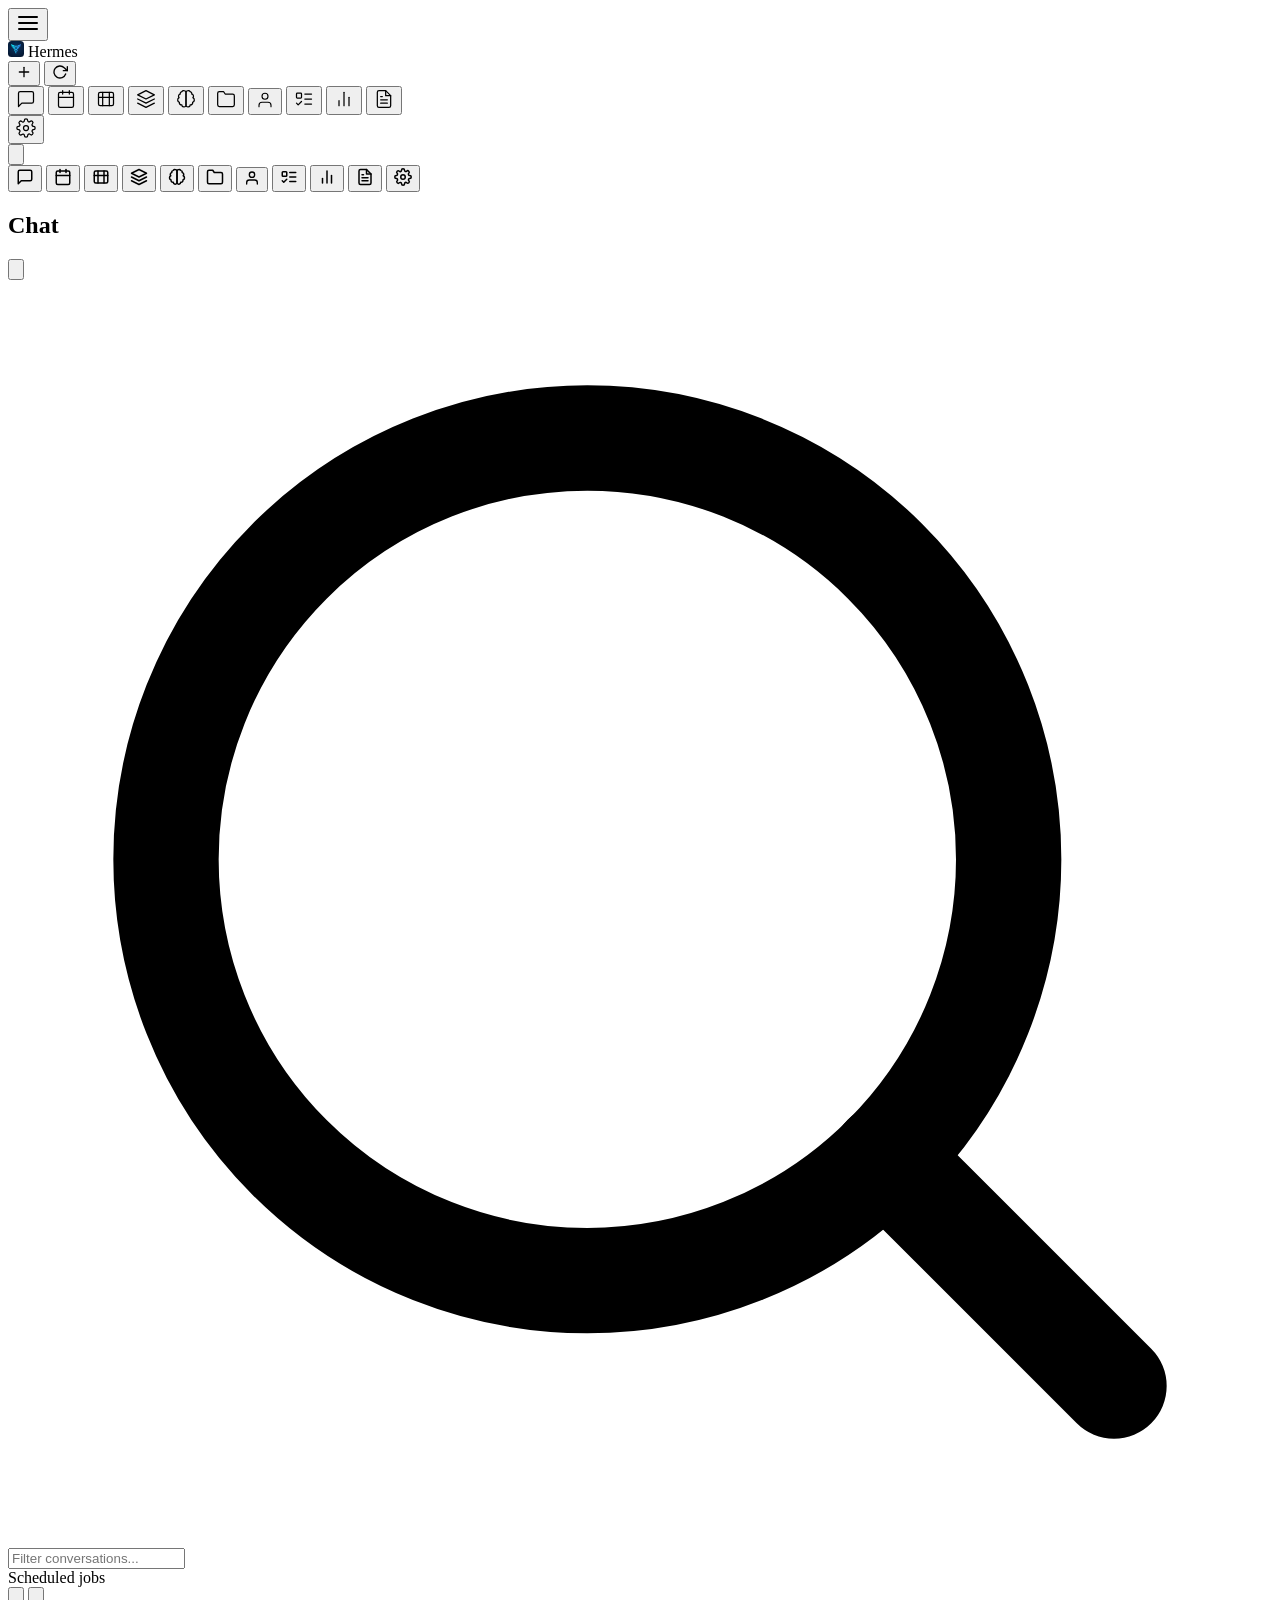
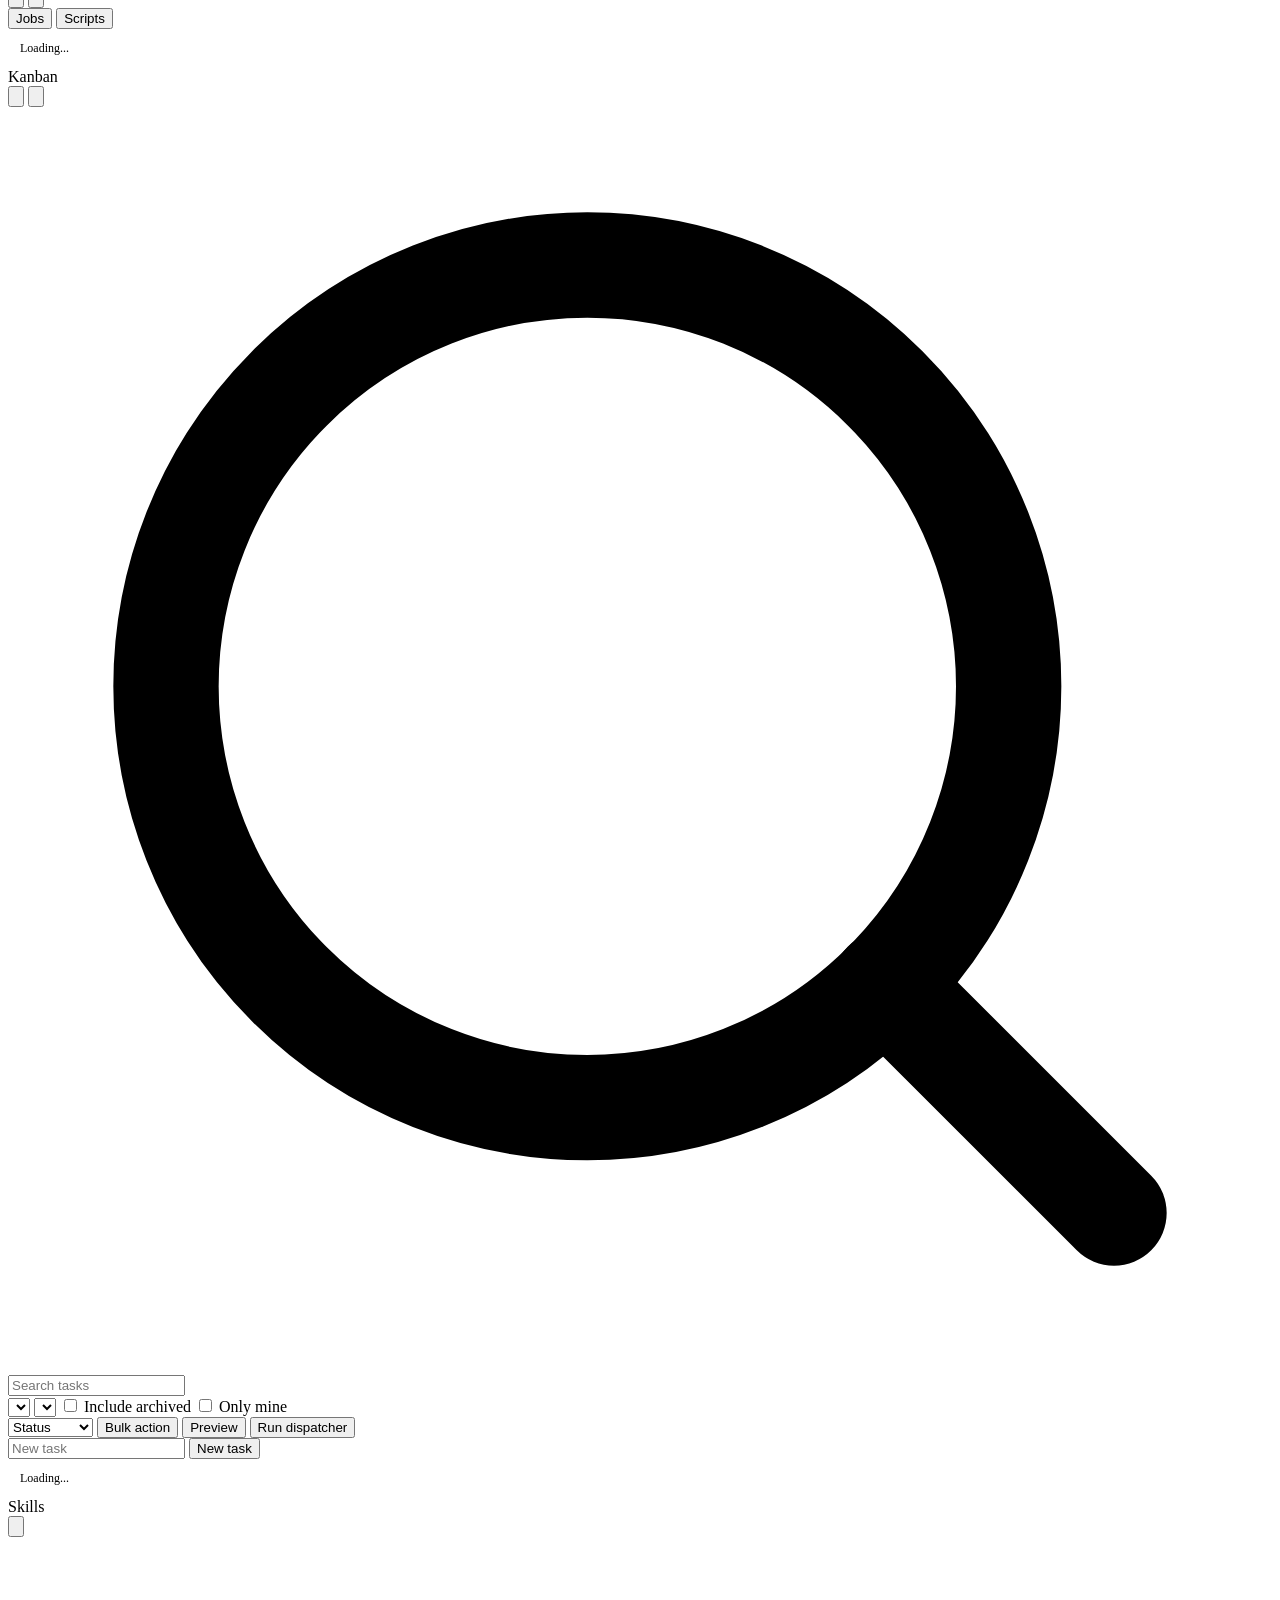
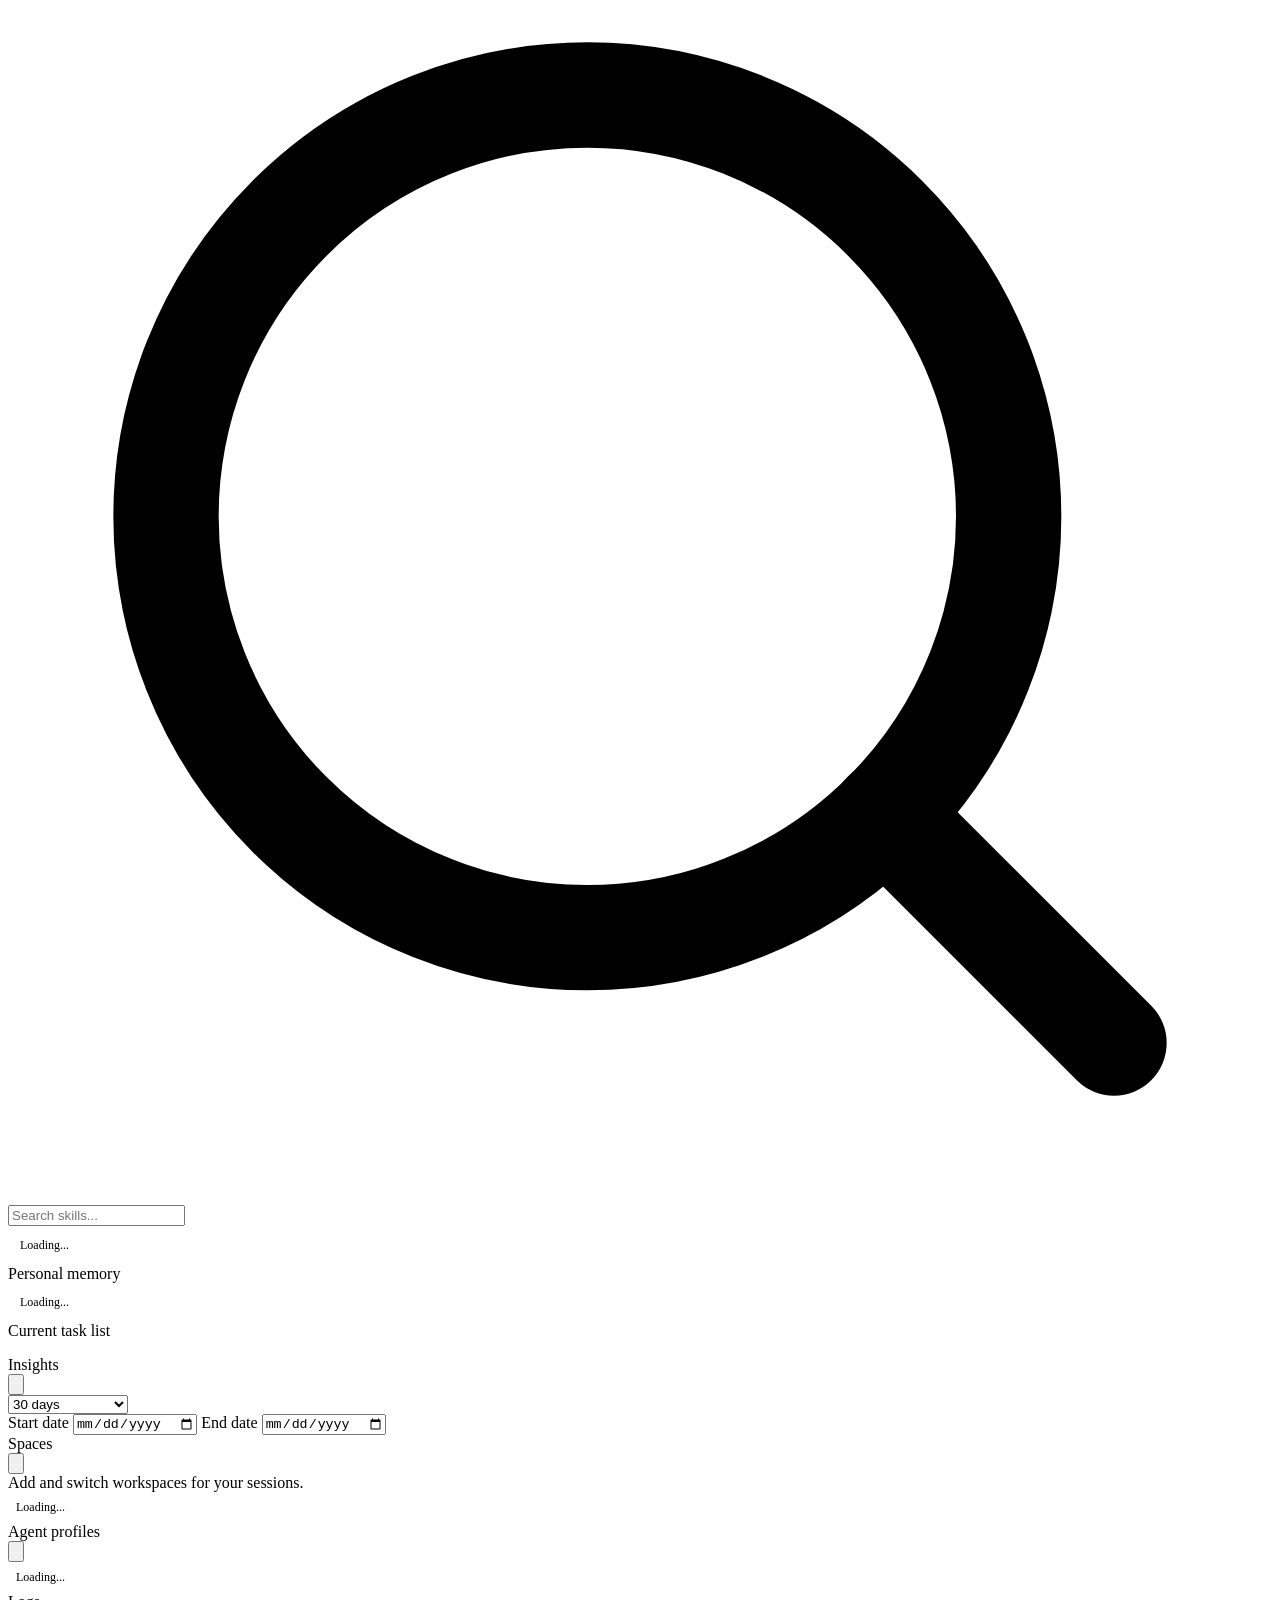
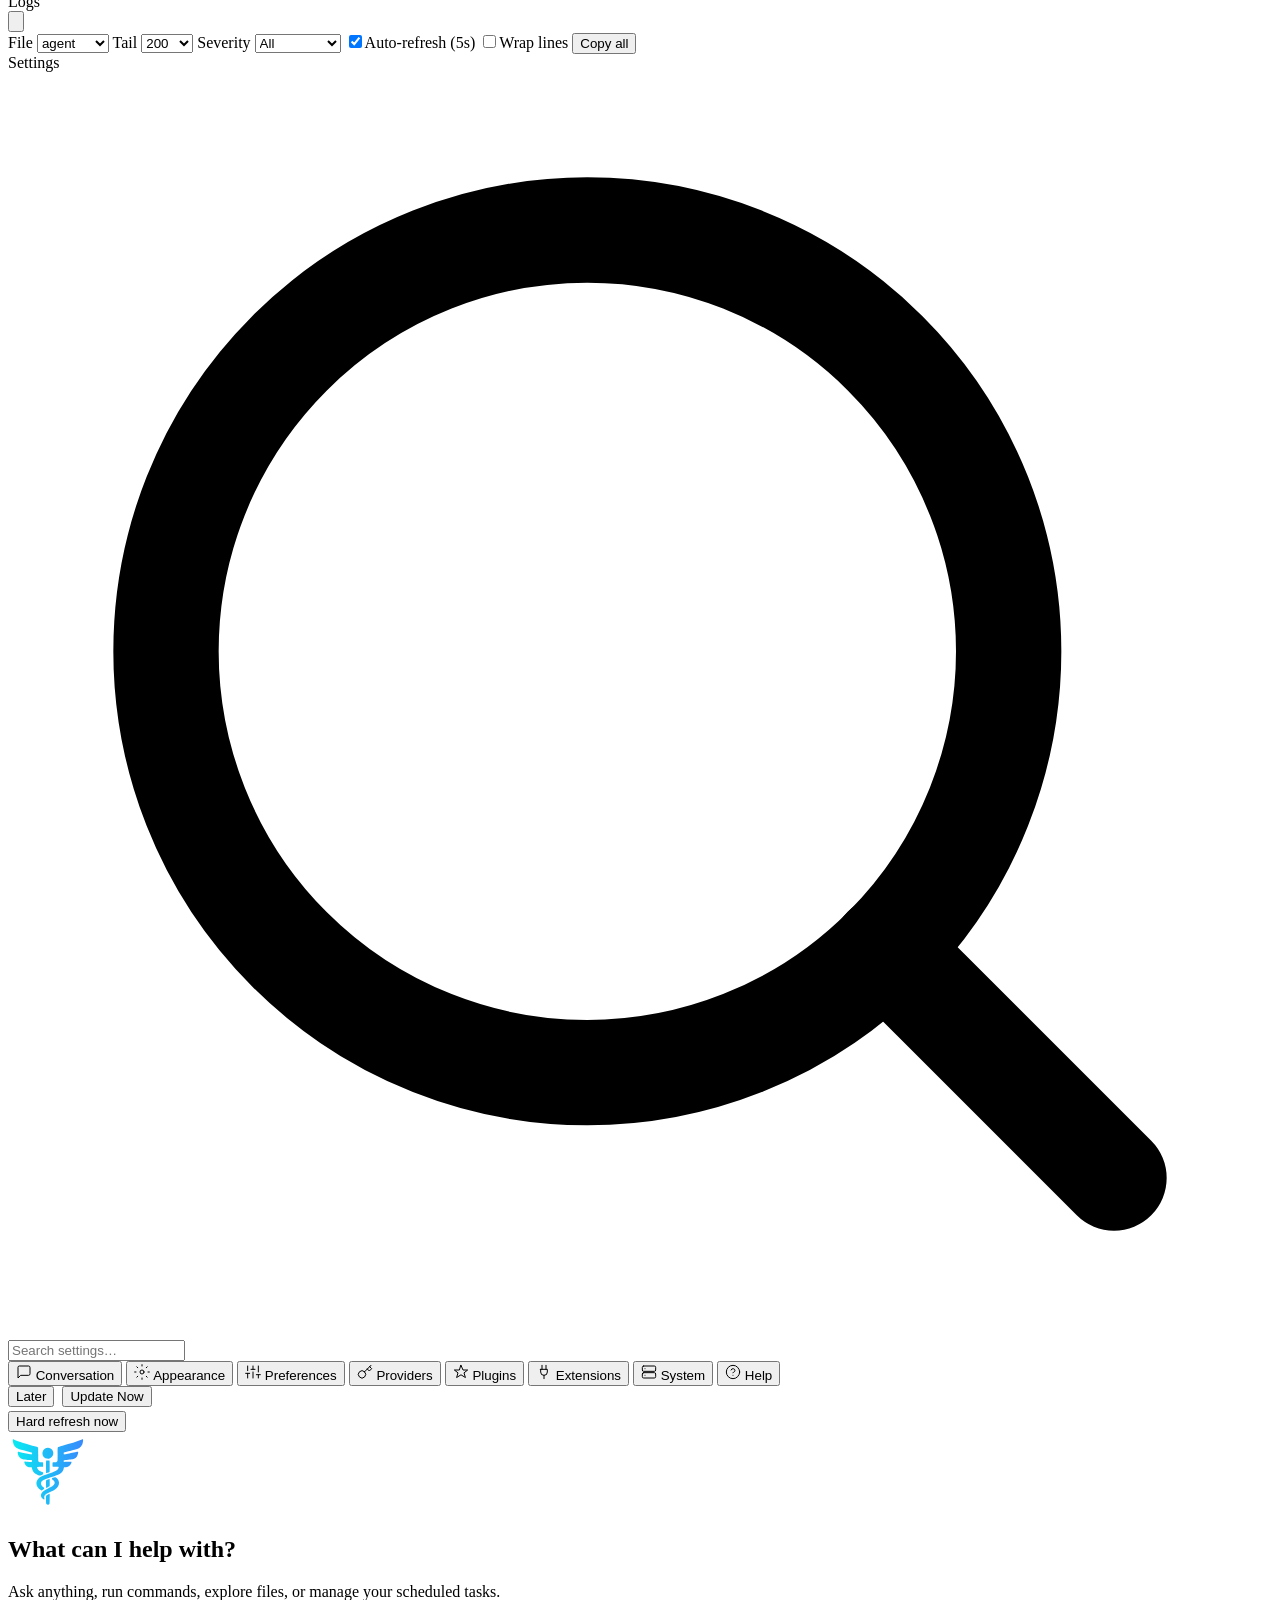
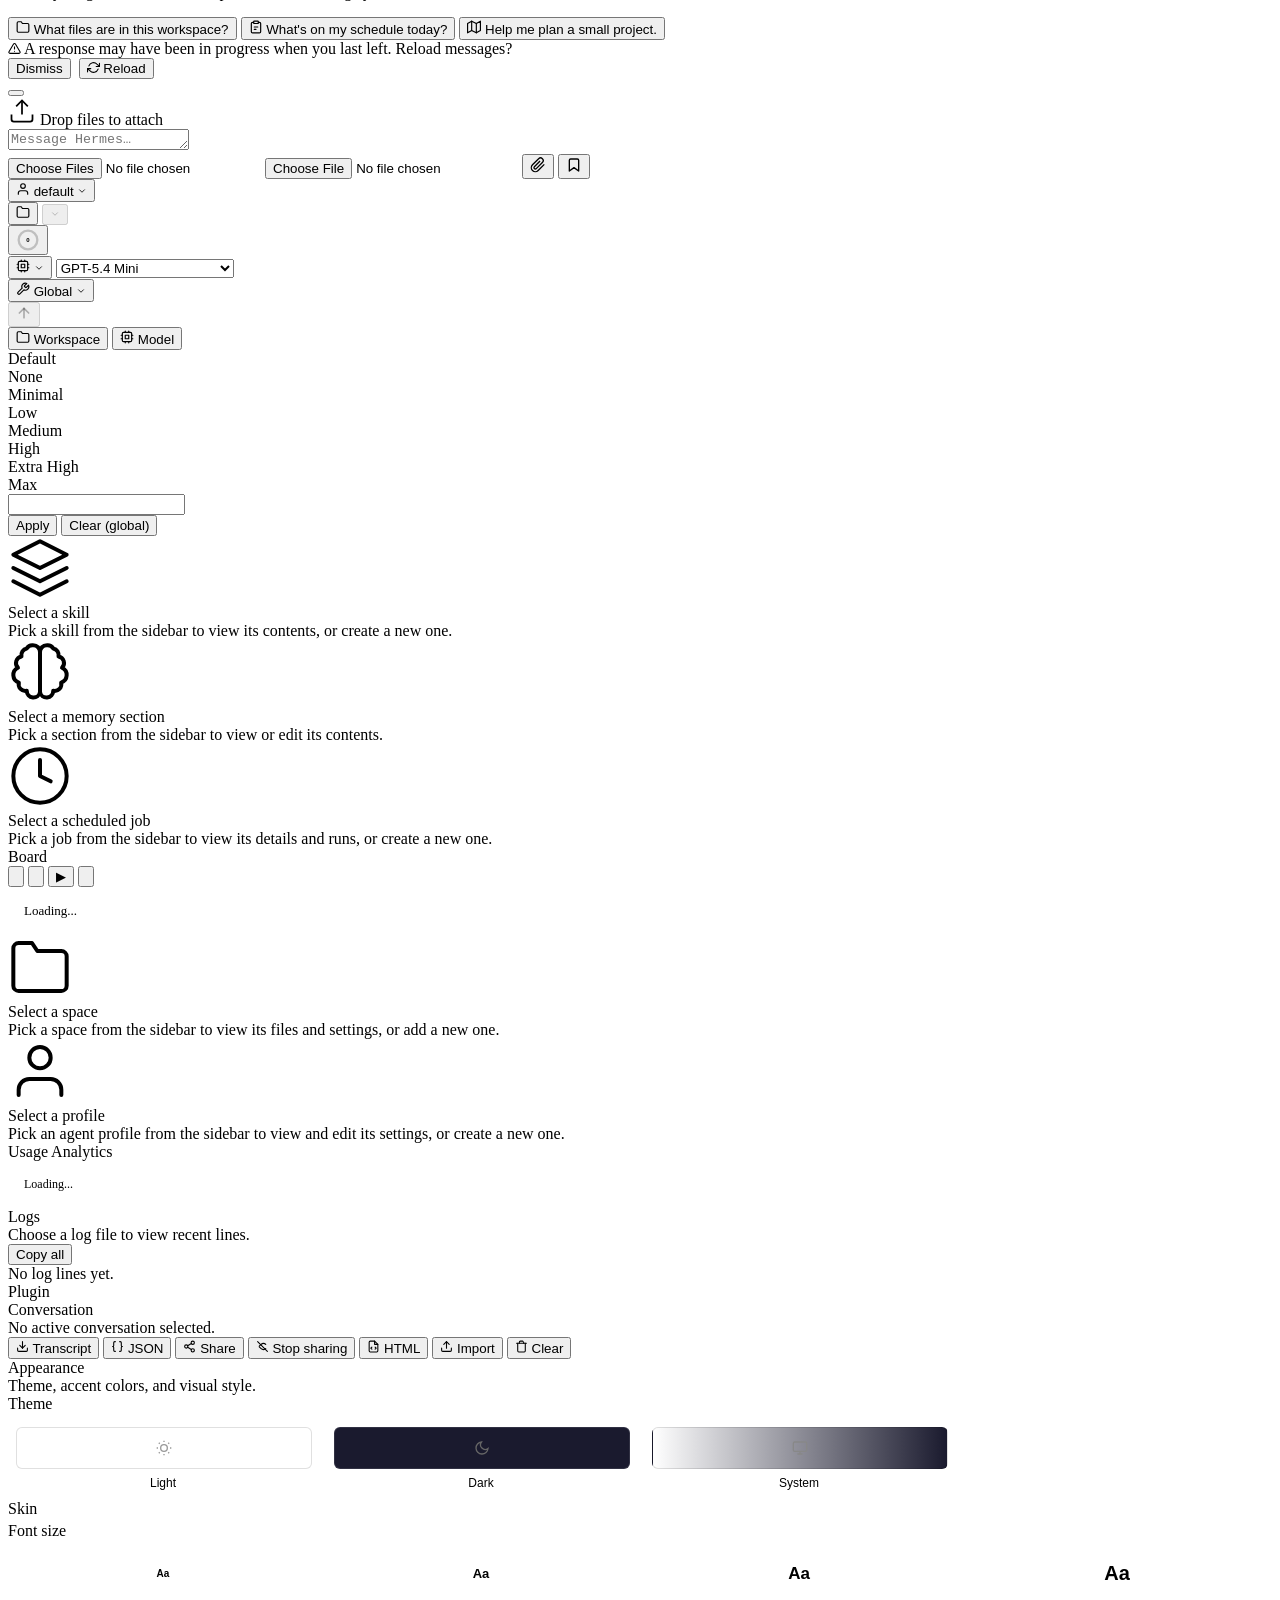
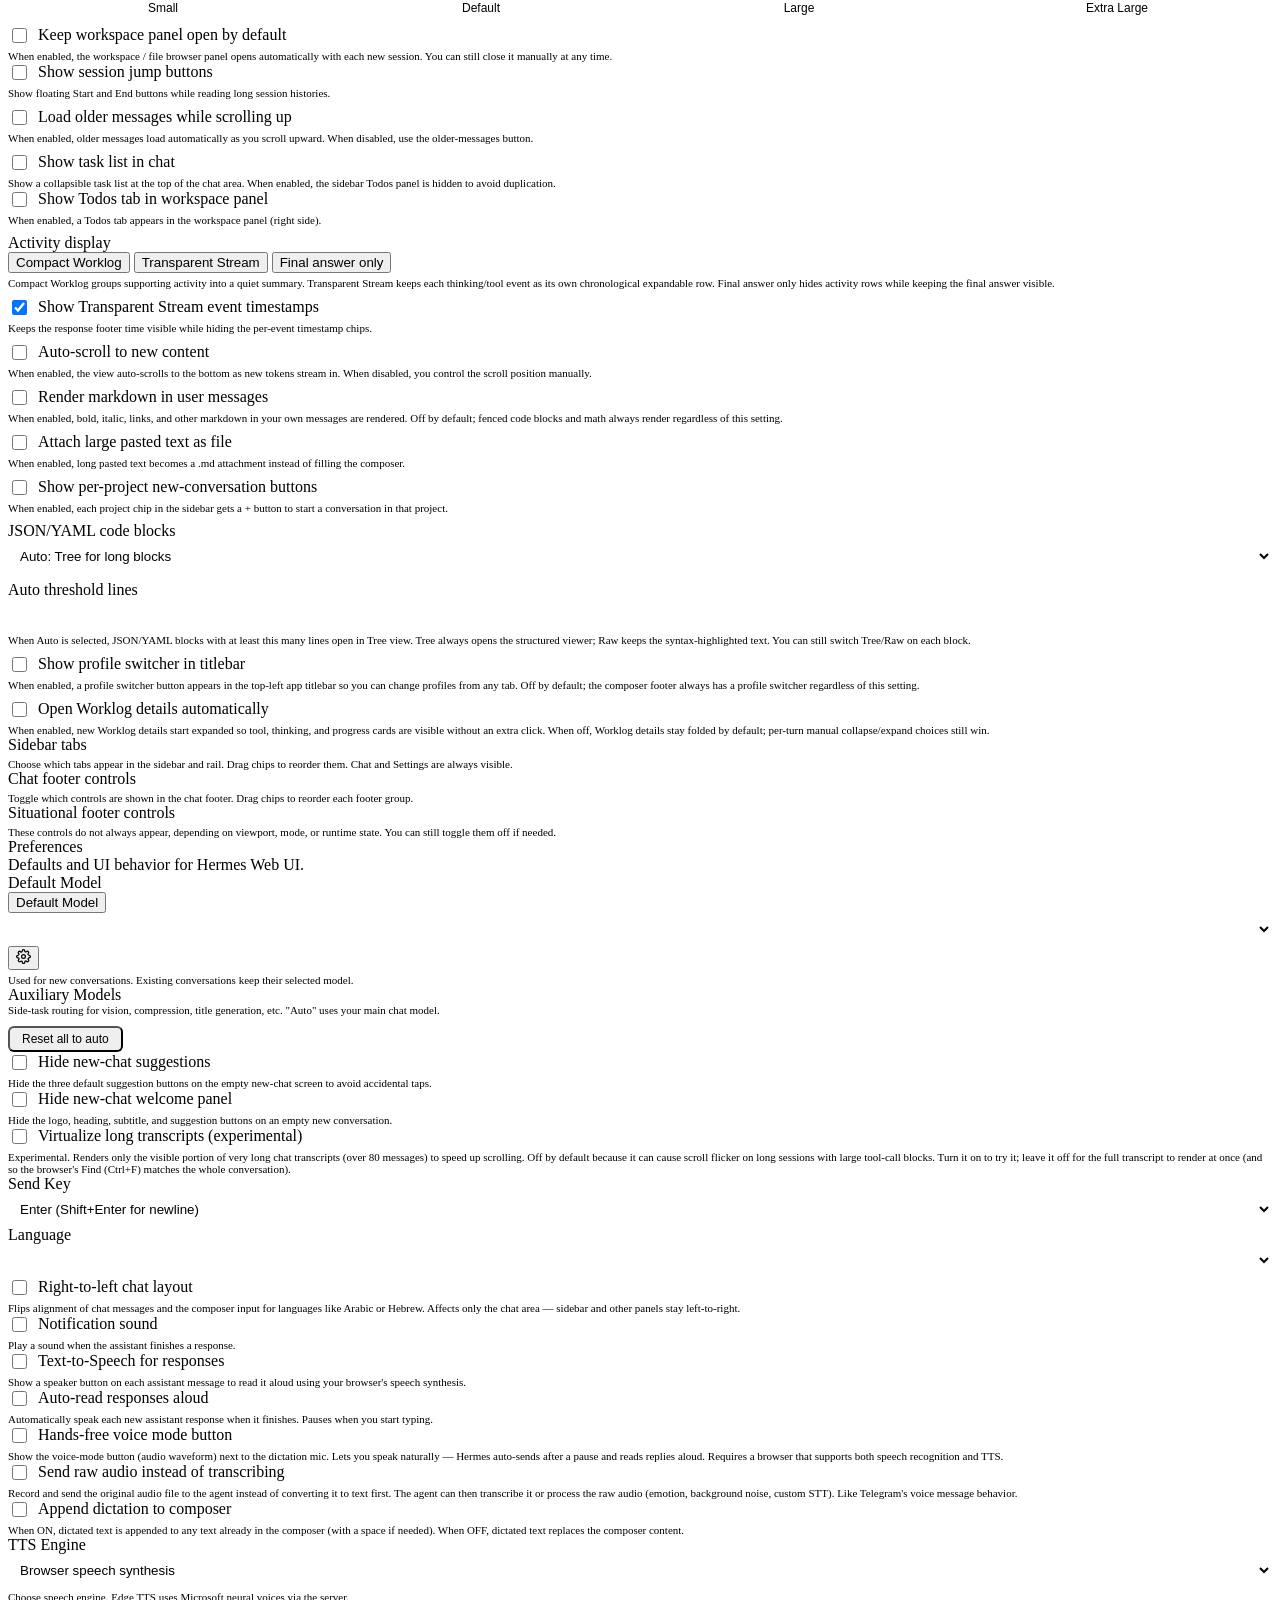
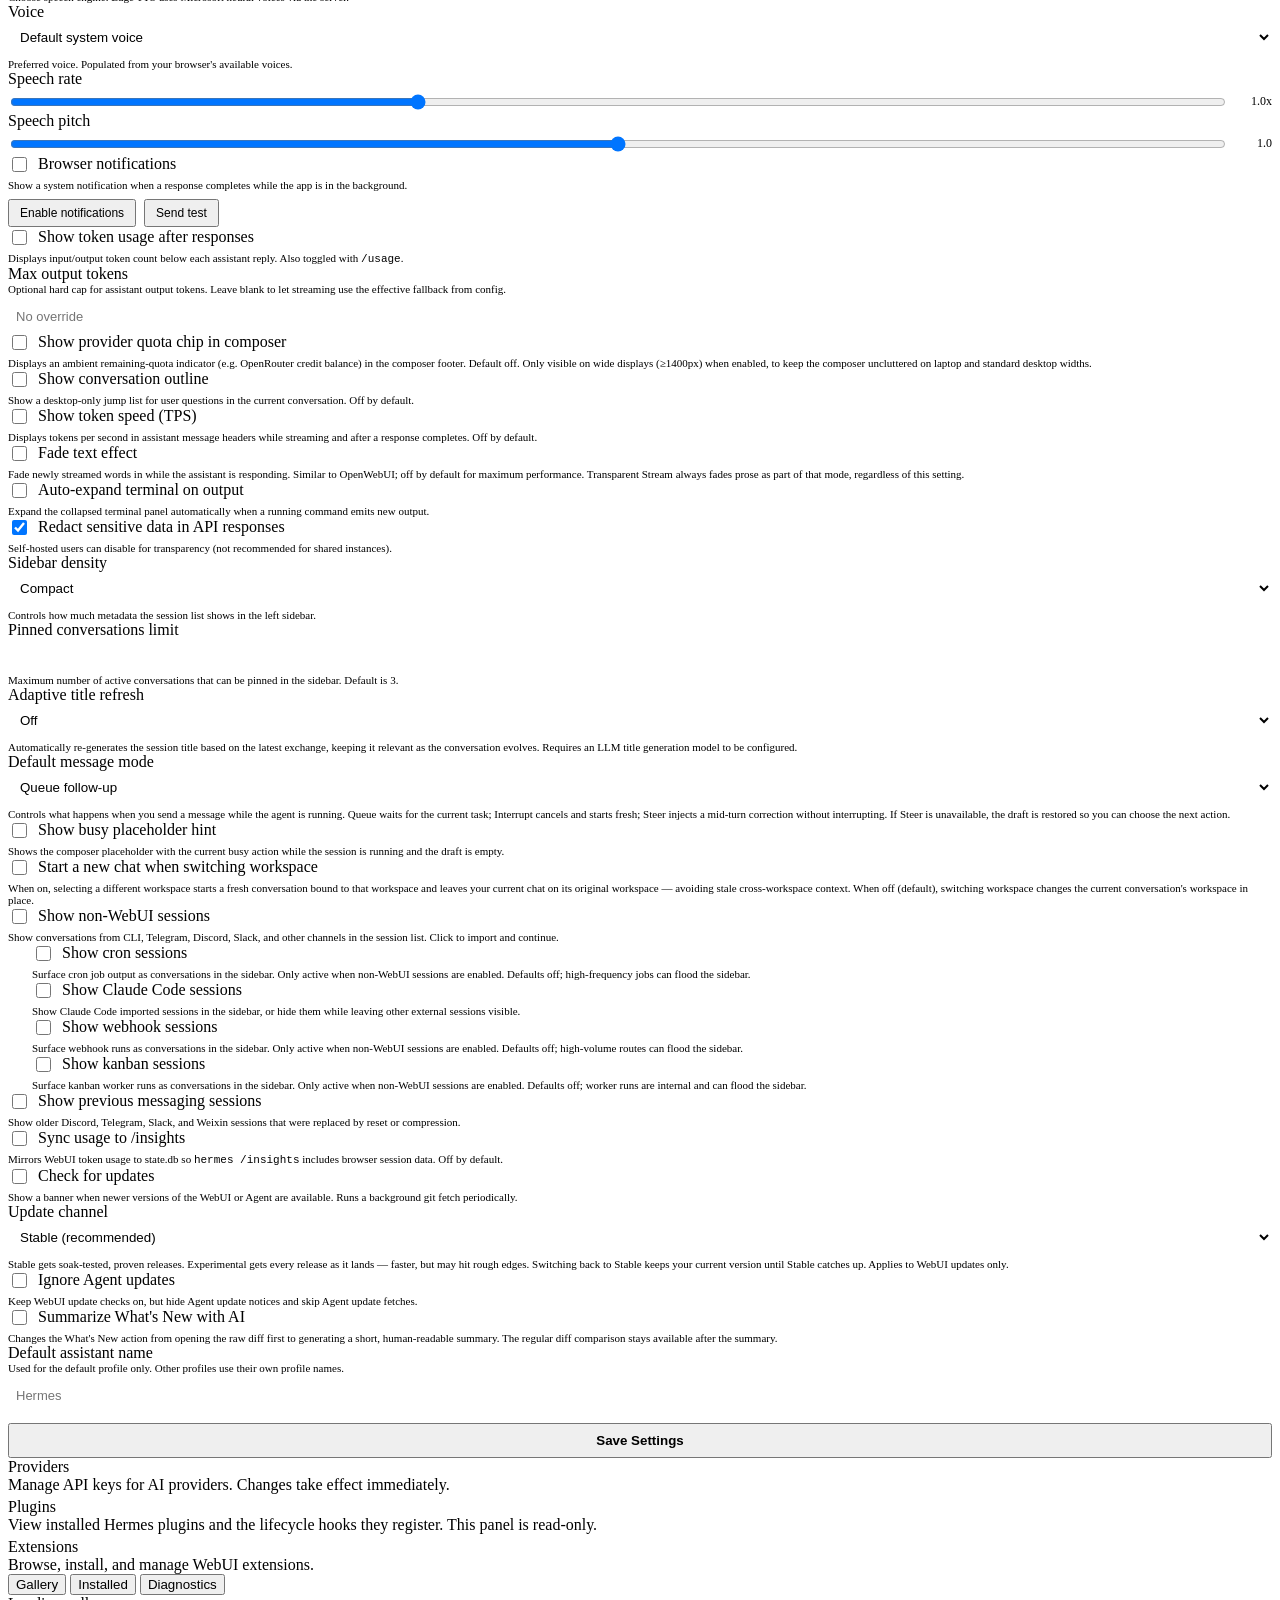
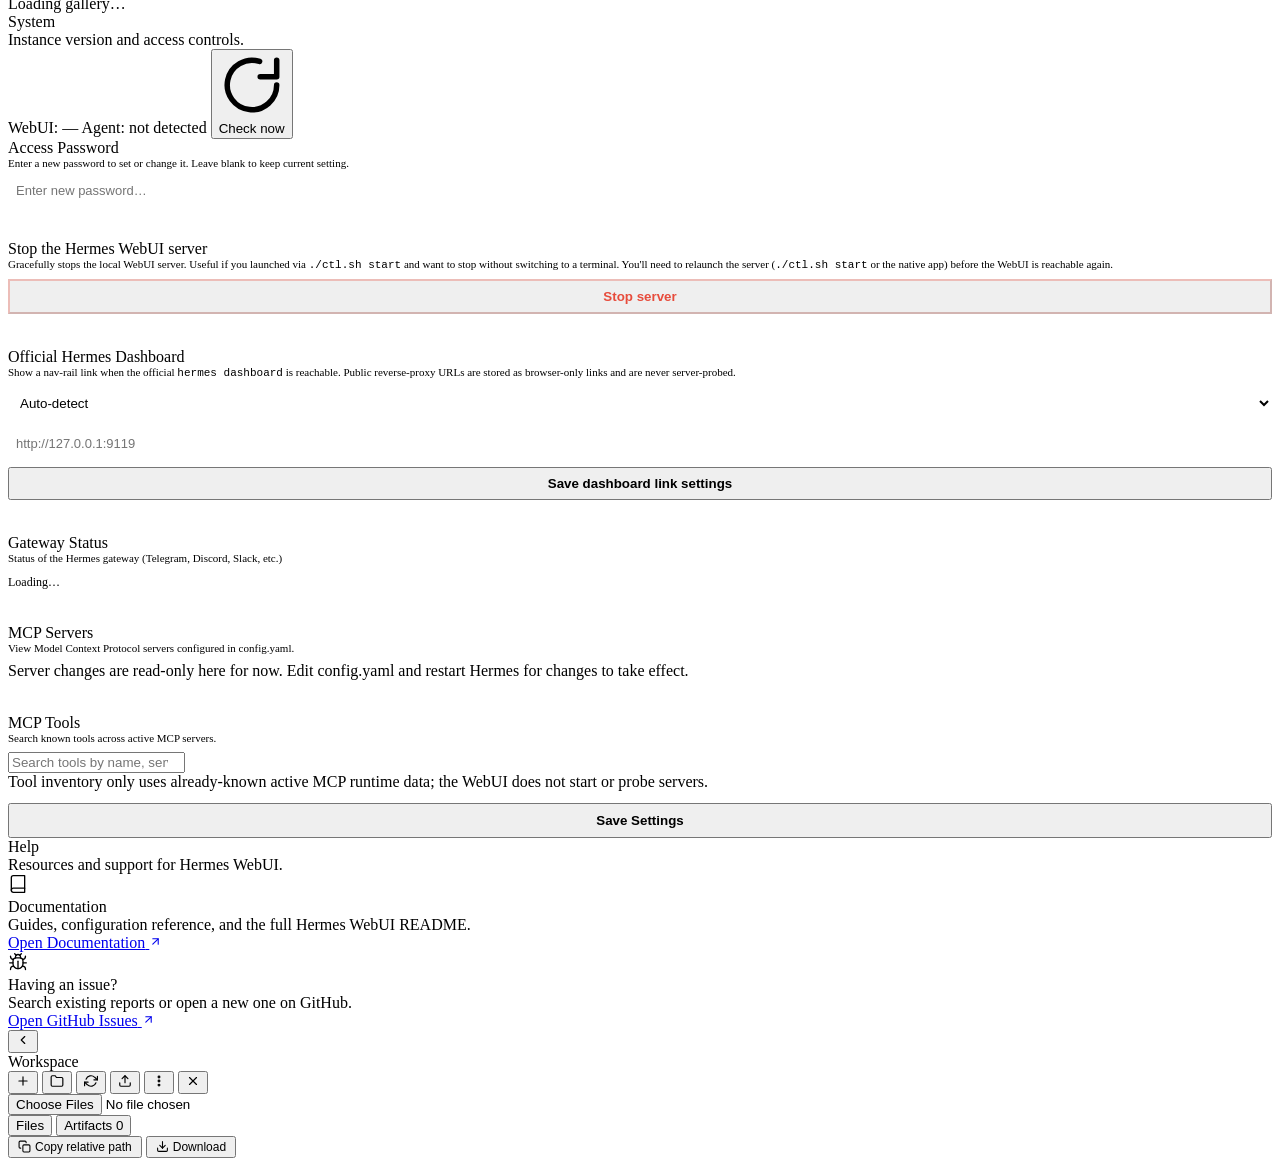
==== commit 382652a2: "Merge PR #7685 into stage/1029-7685" ====
--- a/static/index.html
+++ b/static/index.html
@@ -208,14 +208,23 @@
     <!-- Tasks (cron) panel -->
     <div class="panel-view" id="panelTasks">
       <div class="panel-head">
-        <span data-i18n="scheduled_jobs">Scheduled jobs</span>
+        <span id="tasksPanelTitle" data-i18n="scheduled_jobs">Scheduled jobs</span>
         <div class="panel-head-actions">
-          <button class="panel-head-btn has-tooltip has-tooltip--bottom" id="cronRefreshBtn" onclick="loadCrons(true)" data-tooltip="Refresh job list" aria-label="Refresh job list"><svg viewBox="0 0 24 24" fill="none" stroke="currentColor" stroke-width="2" stroke-linecap="round" stroke-linejoin="round" aria-hidden="true"><polyline points="23 4 23 10 17 10"/><path d="M20.49 15a9 9 0 1 1-2.12-9.36L23 10"/></svg></button>
+          <button class="panel-head-btn has-tooltip has-tooltip--bottom" id="cronRefreshBtn" onclick="refreshTasksPanel()" data-tooltip="Refresh job list" aria-label="Refresh job list"><svg viewBox="0 0 24 24" fill="none" stroke="currentColor" stroke-width="2" stroke-linecap="round" stroke-linejoin="round" aria-hidden="true"><polyline points="23 4 23 10 17 10"/><path d="M20.49 15a9 9 0 1 1-2.12-9.36L23 10"/></svg></button>
           <button class="panel-head-btn has-tooltip has-tooltip--bottom" onclick="openCronCreate()" data-tooltip="New job" data-i18n-title="new_job" aria-label="New job"><svg viewBox="0 0 24 24" fill="none" stroke="currentColor" stroke-width="2" stroke-linecap="round" stroke-linejoin="round" aria-hidden="true"><line x1="12" y1="5" x2="12" y2="19"/><line x1="5" y1="12" x2="19" y2="12"/></svg></button>
         </div>
       </div>
+      <!-- #2316: Tasks subtab switch (Jobs | Scripts). Default tab is Jobs
+           so existing users see no behavioural change until they click. -->
+      <div class="tasks-subtab" role="tablist" aria-label="Tasks view">
+        <button type="button" class="tasks-subtab-btn active" id="tasksTabJobs" role="tab" aria-selected="true" data-i18n="cron_tab_jobs" onclick="switchTasksSubtab('jobs')">Jobs</button>
+        <button type="button" class="tasks-subtab-btn" id="tasksTabScripts" role="tab" aria-selected="false" data-i18n="cron_tab_scripts" onclick="switchTasksSubtab('scripts')">Scripts</button>
+      </div>
       <div id="cronGatewayNotice" class="detail-alert cron-gateway-notice" style="display:none"></div>
-      <div class="cron-list" id="cronList"><div style="padding:12px;color:var(--muted);font-size:12px" data-i18n="loading">Loading...</div></div>
+      <div class="cron-list" id="cronList" data-tasks-subtab="jobs"><div style="padding:12px;color:var(--muted);font-size:12px" data-i18n="loading">Loading...</div></div>
+      <div class="scripts-list" id="scriptsList" data-tasks-subtab="scripts" hidden>
+        <div style="padding:12px;color:var(--muted);font-size:12px" data-i18n="loading">Loading...</div>
+      </div>
     </div>
     <!-- Kanban panel -->
     <div class="panel-view" id="panelKanban">
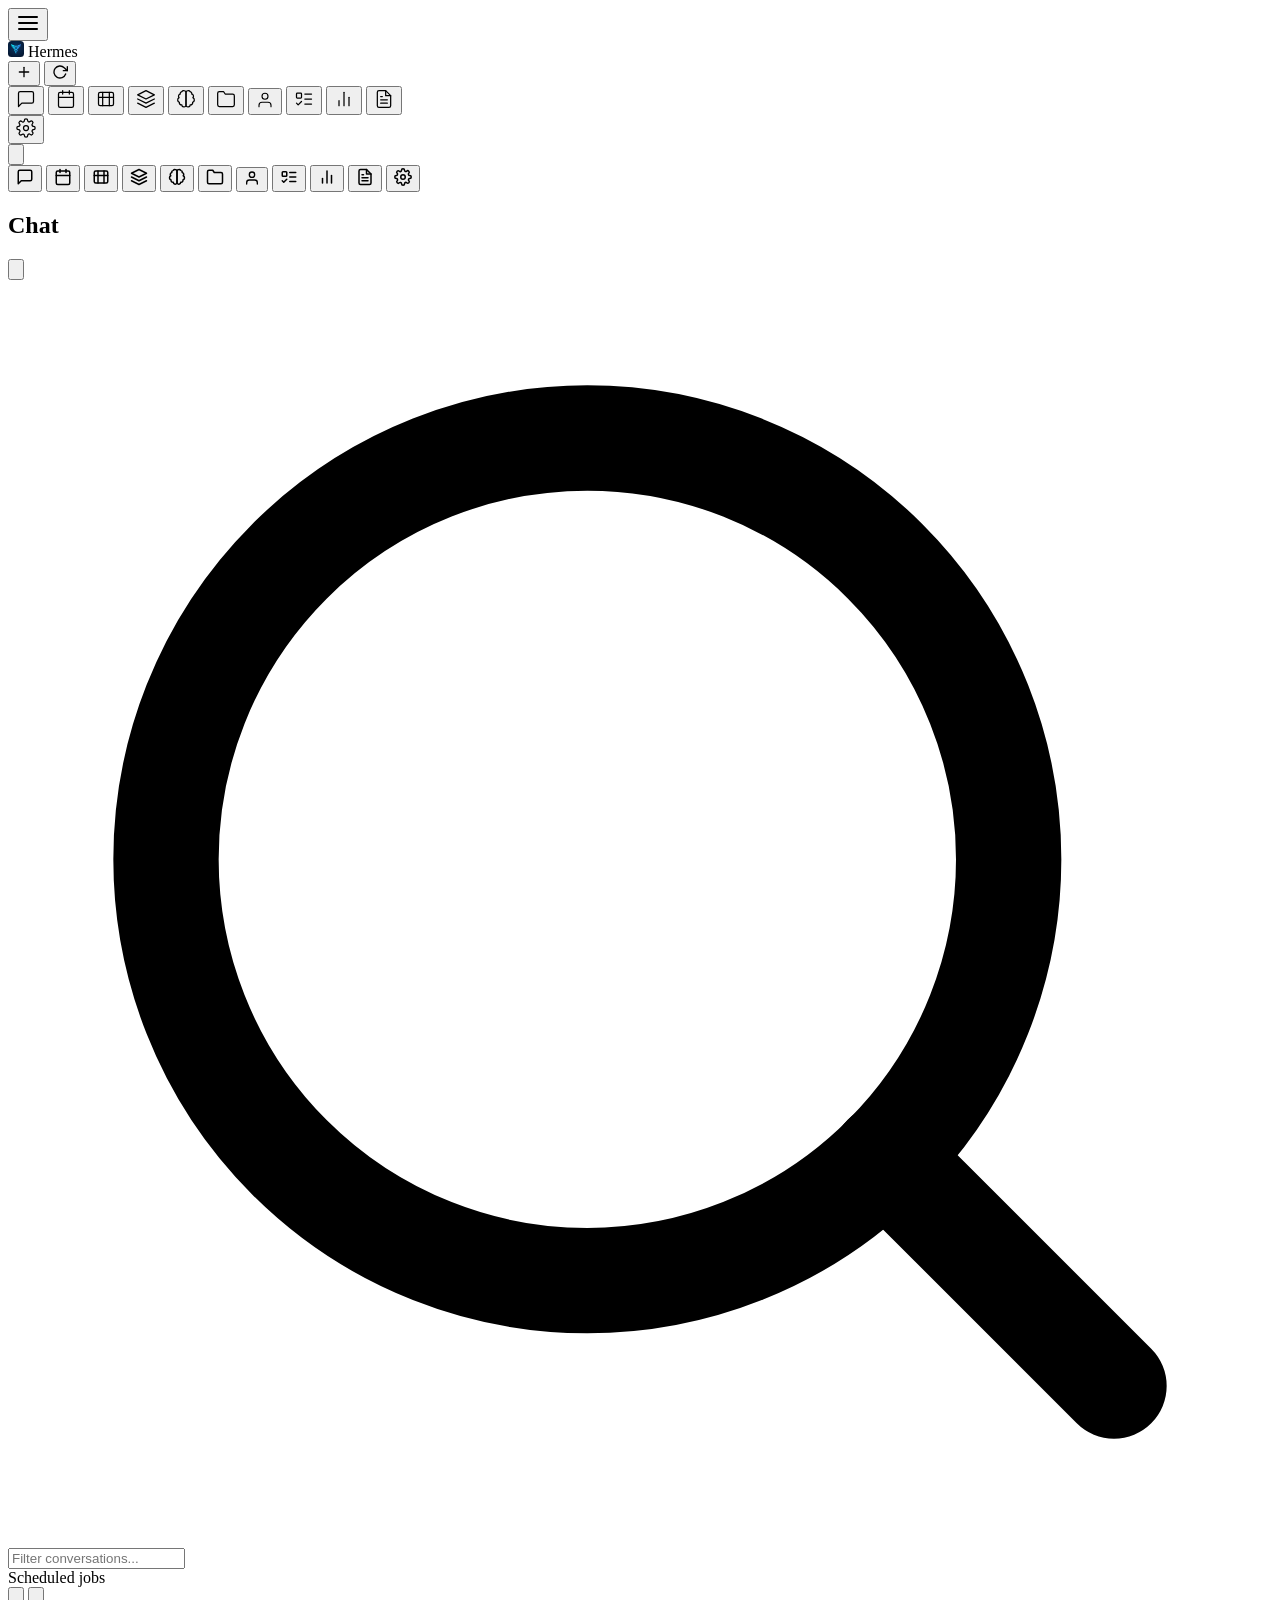
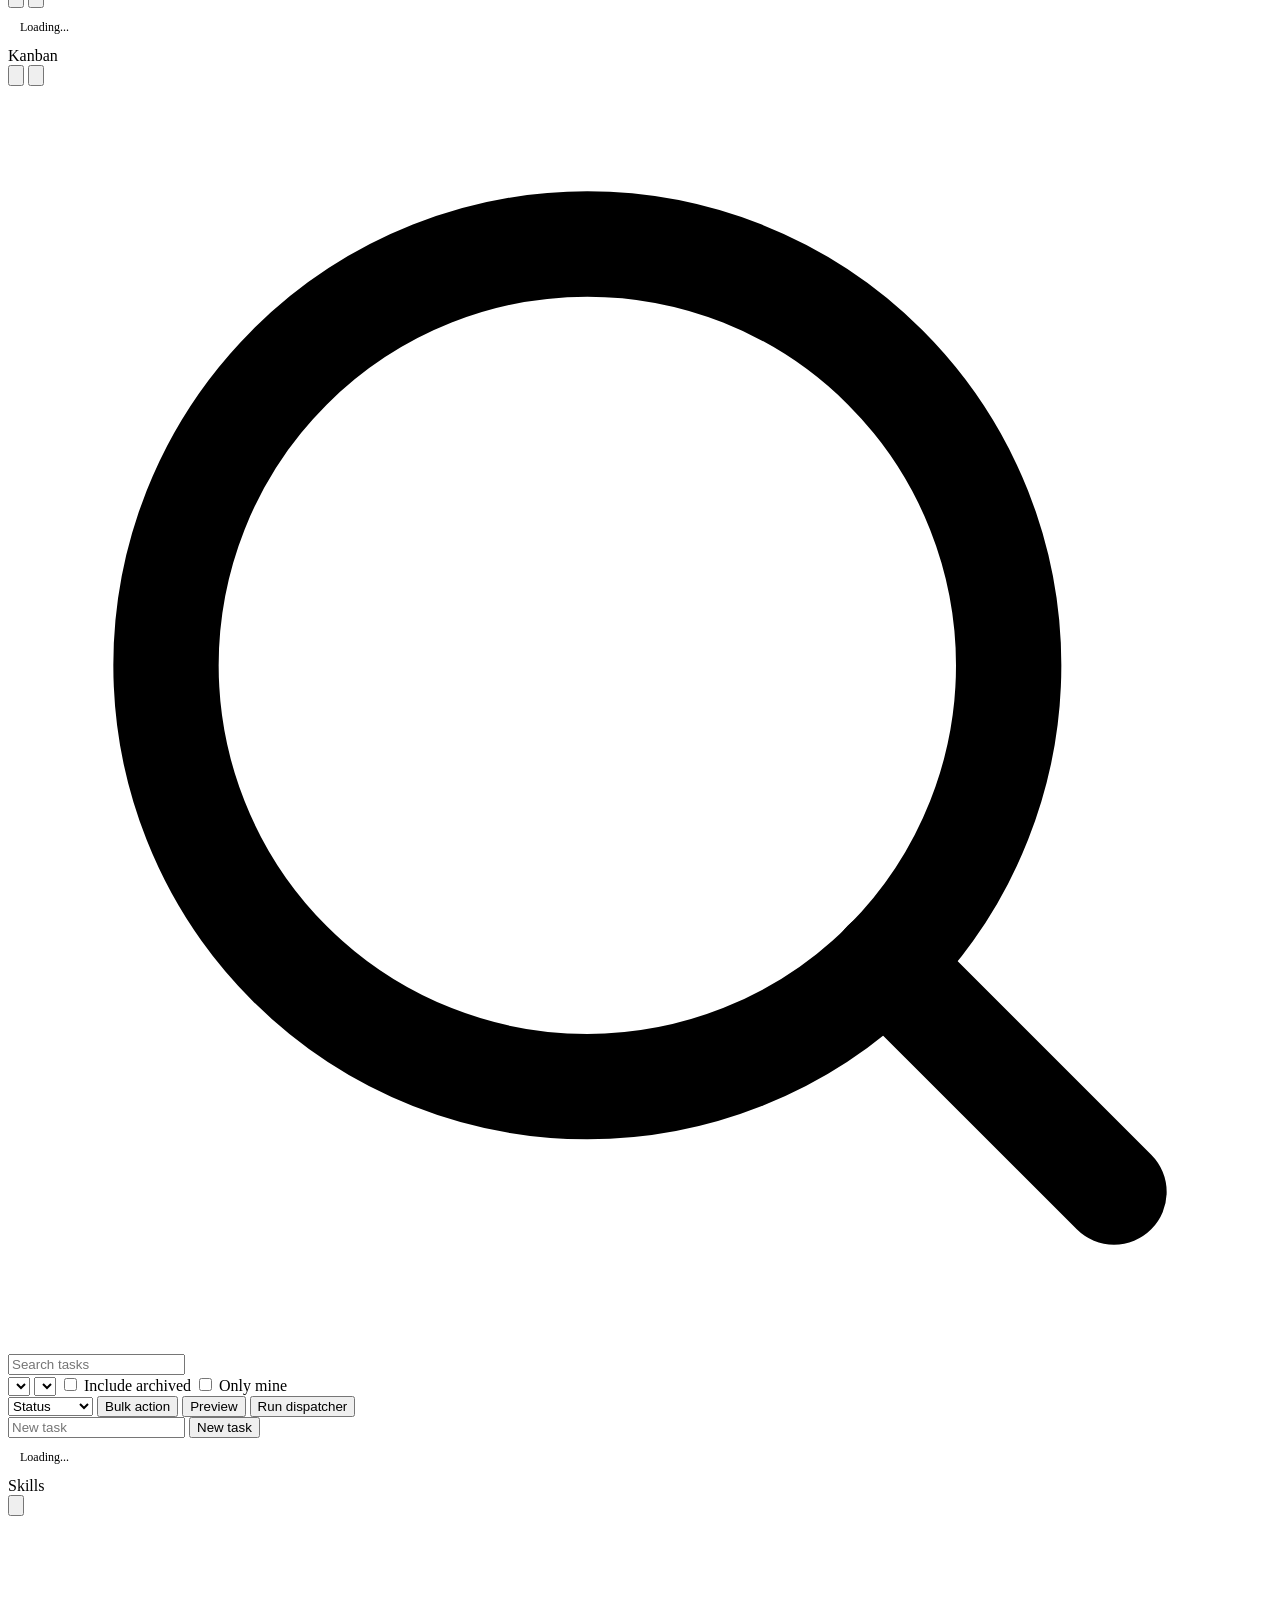
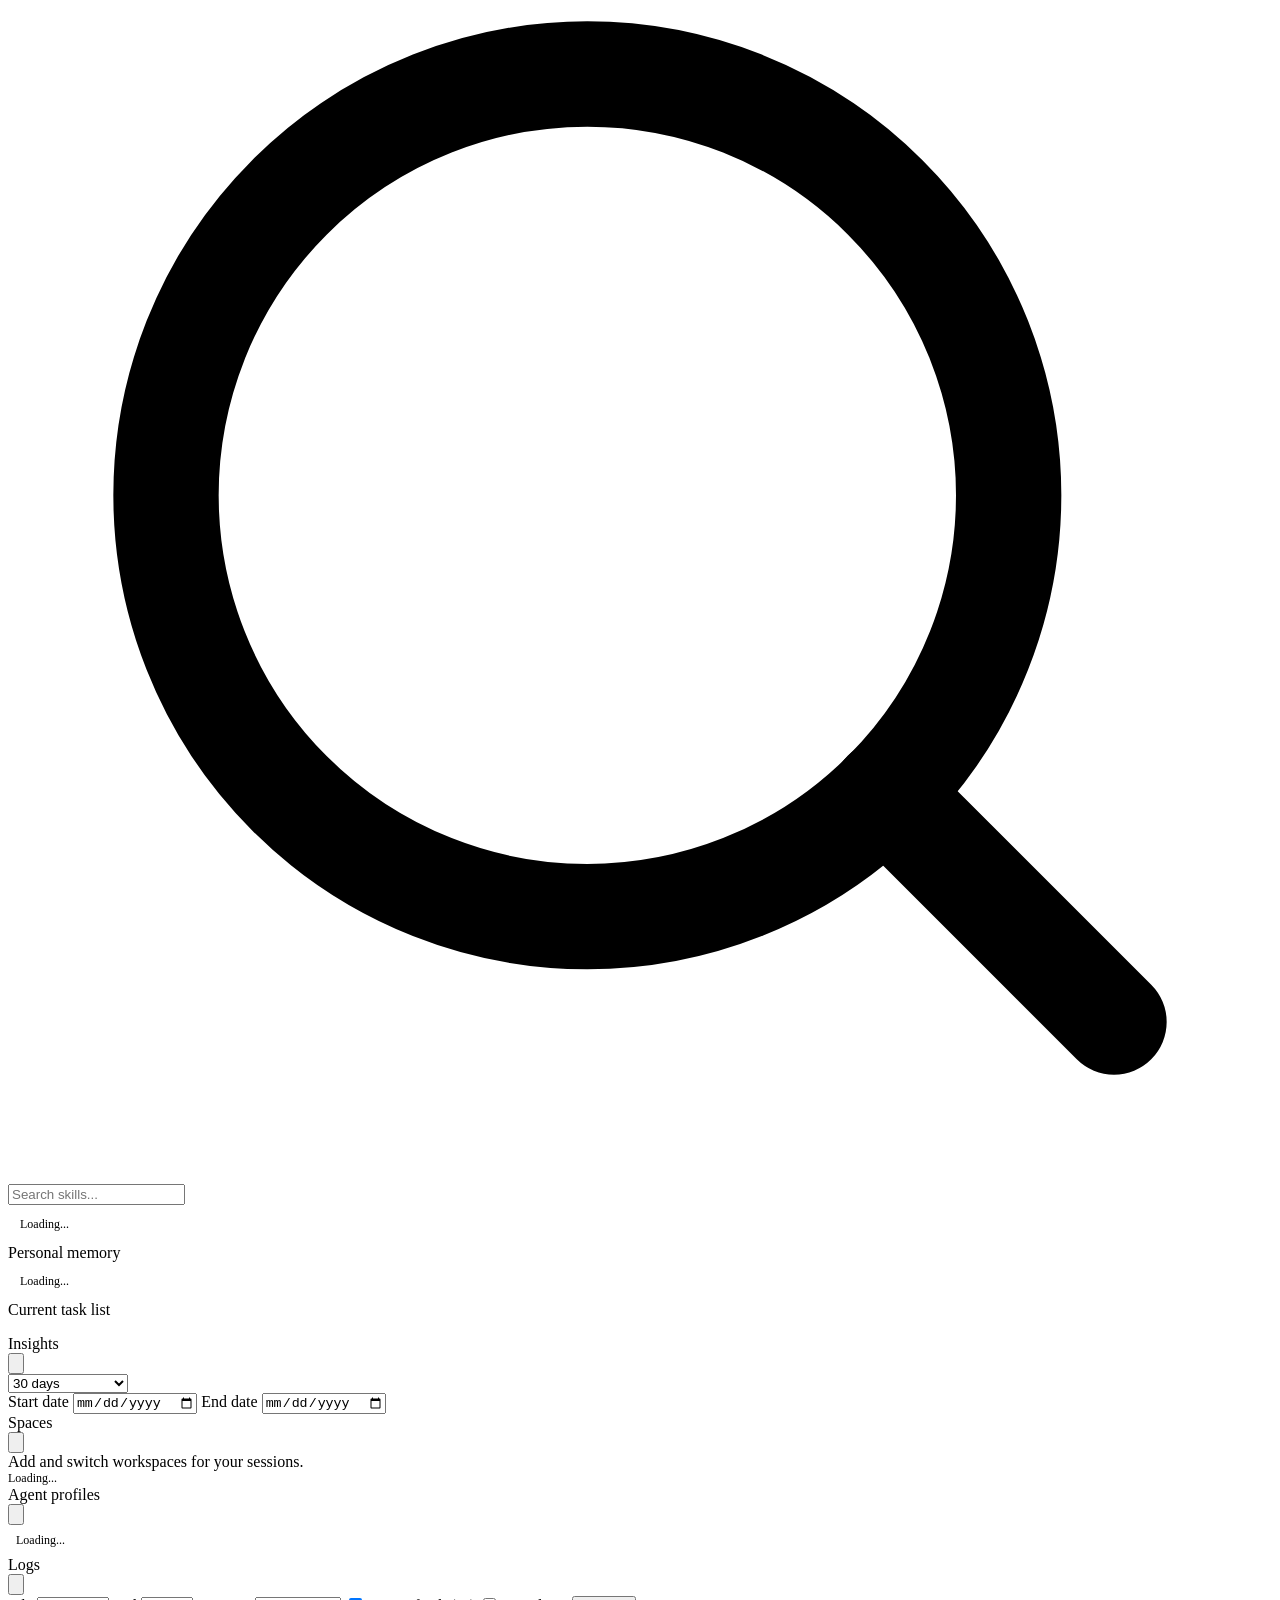
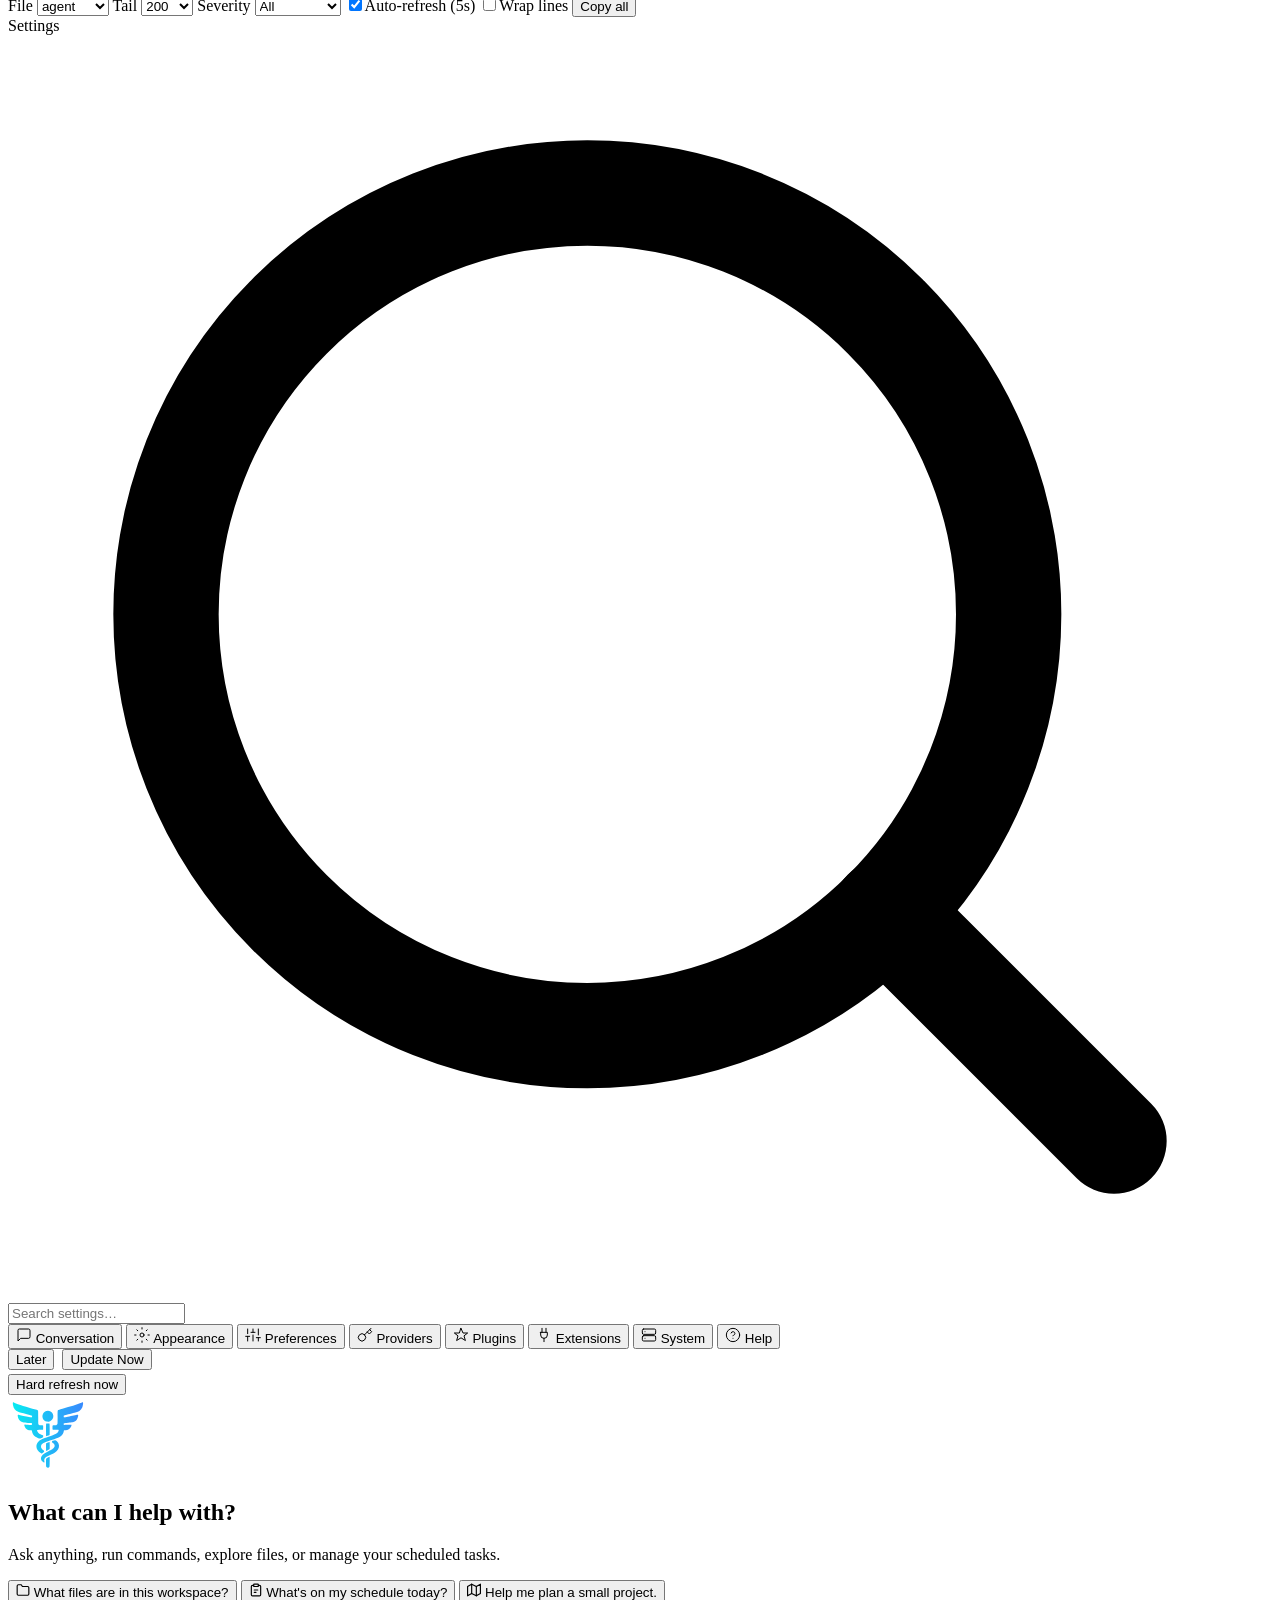
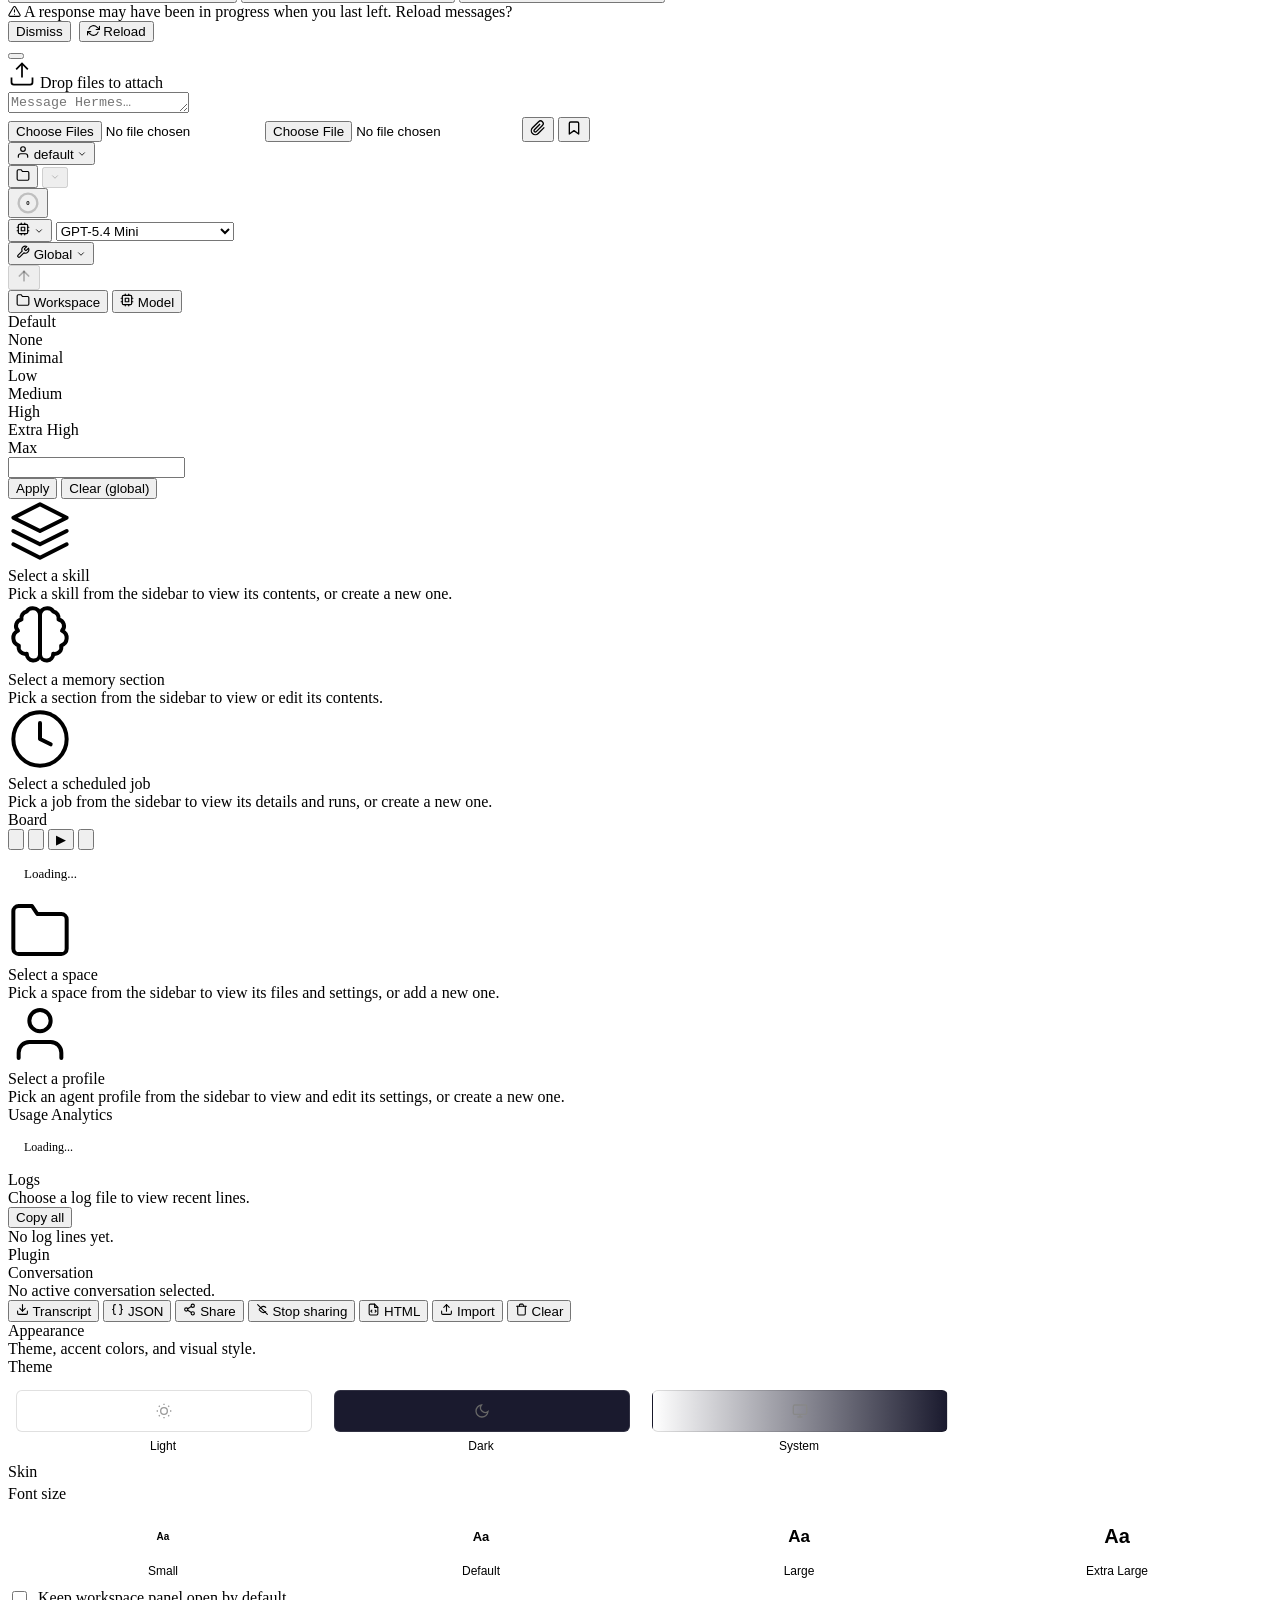
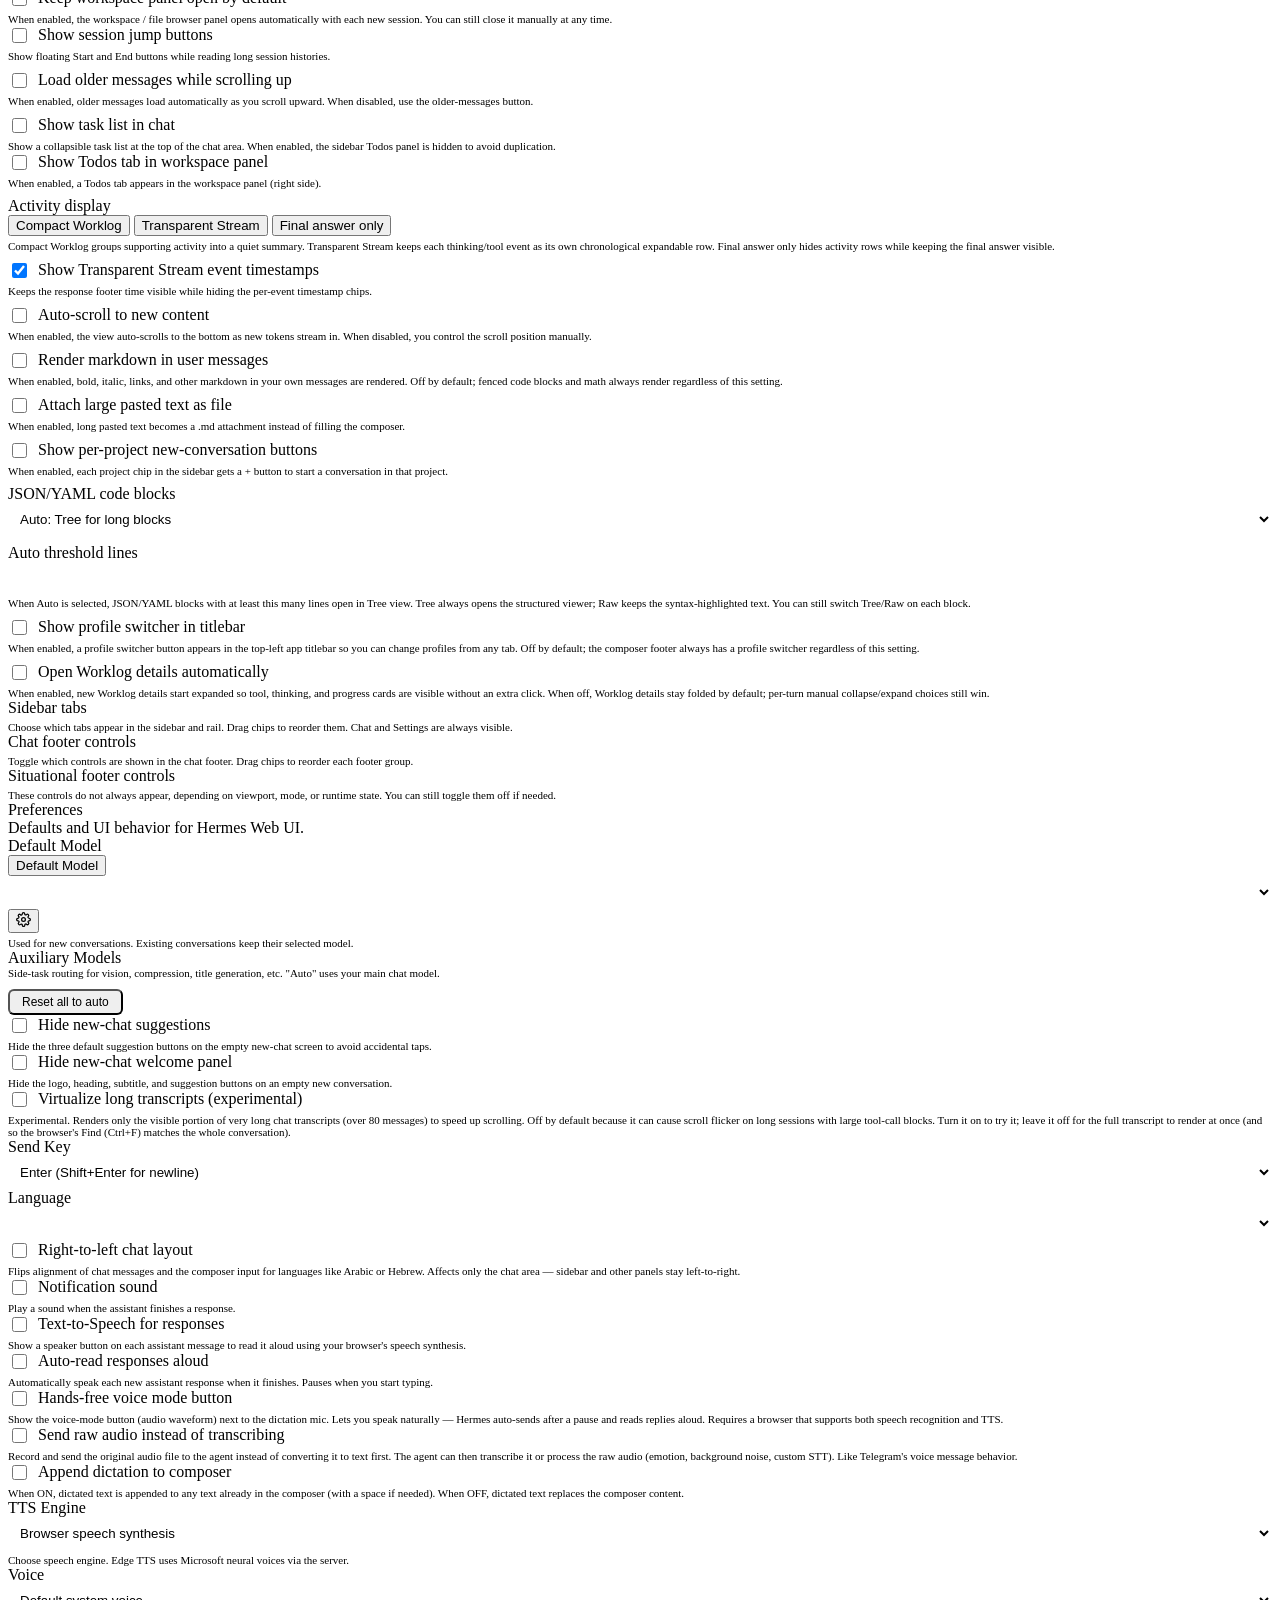
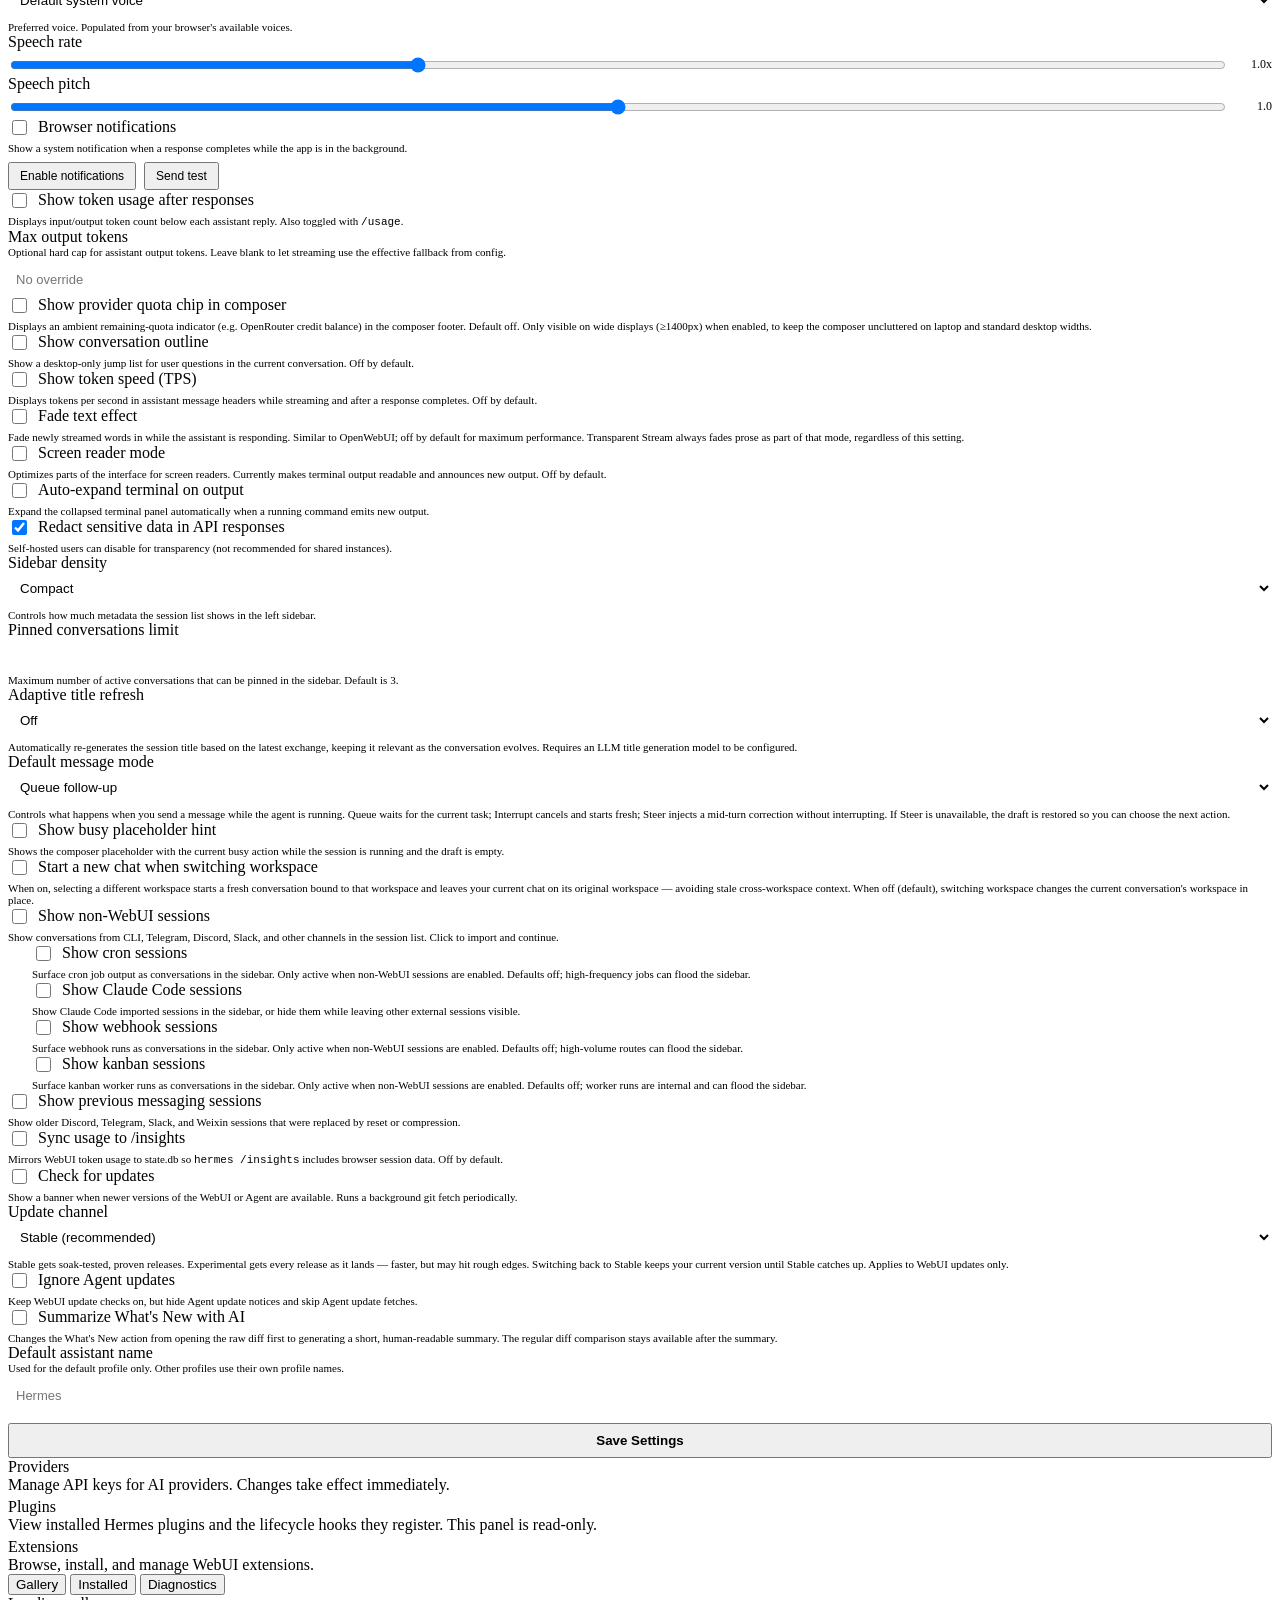
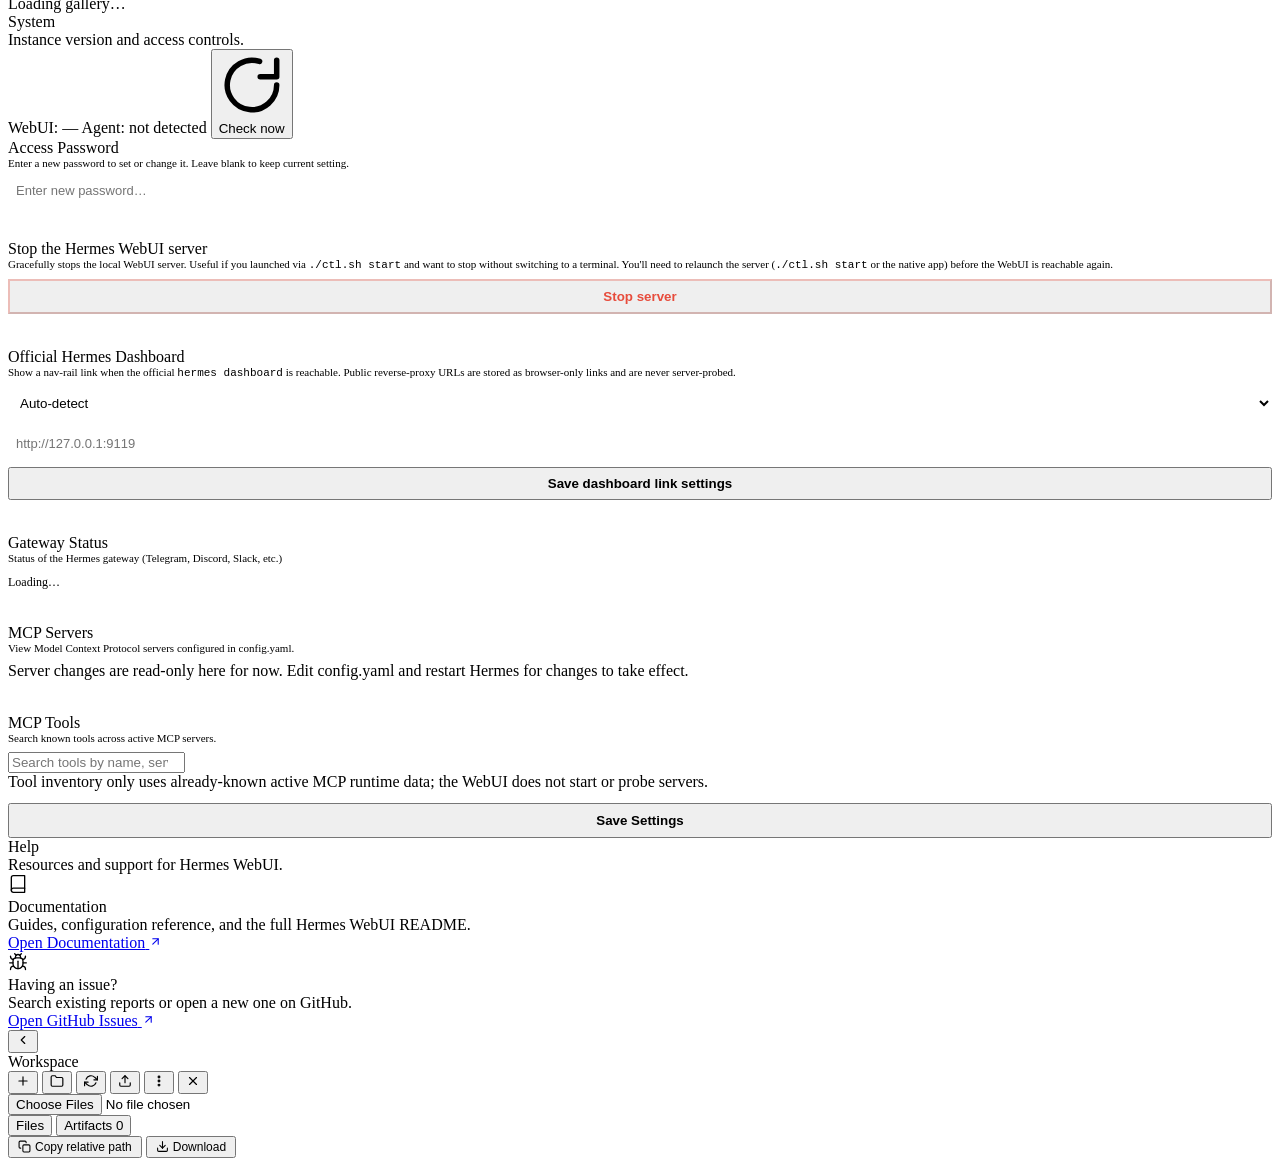
==== commit b2381e8f: "Merge remote-tracking branch 'upstream/master' into feat/catalan-locale # Conflicts: #	CHANGELOG.md" ====
--- a/static/index.html
+++ b/static/index.html
@@ -208,23 +208,14 @@
     <!-- Tasks (cron) panel -->
     <div class="panel-view" id="panelTasks">
       <div class="panel-head">
-        <span id="tasksPanelTitle" data-i18n="scheduled_jobs">Scheduled jobs</span>
+        <span data-i18n="scheduled_jobs">Scheduled jobs</span>
         <div class="panel-head-actions">
-          <button class="panel-head-btn has-tooltip has-tooltip--bottom" id="cronRefreshBtn" onclick="refreshTasksPanel()" data-tooltip="Refresh job list" aria-label="Refresh job list"><svg viewBox="0 0 24 24" fill="none" stroke="currentColor" stroke-width="2" stroke-linecap="round" stroke-linejoin="round" aria-hidden="true"><polyline points="23 4 23 10 17 10"/><path d="M20.49 15a9 9 0 1 1-2.12-9.36L23 10"/></svg></button>
+          <button class="panel-head-btn has-tooltip has-tooltip--bottom" id="cronRefreshBtn" onclick="loadCrons(true)" data-tooltip="Refresh job list" aria-label="Refresh job list"><svg viewBox="0 0 24 24" fill="none" stroke="currentColor" stroke-width="2" stroke-linecap="round" stroke-linejoin="round" aria-hidden="true"><polyline points="23 4 23 10 17 10"/><path d="M20.49 15a9 9 0 1 1-2.12-9.36L23 10"/></svg></button>
           <button class="panel-head-btn has-tooltip has-tooltip--bottom" onclick="openCronCreate()" data-tooltip="New job" data-i18n-title="new_job" aria-label="New job"><svg viewBox="0 0 24 24" fill="none" stroke="currentColor" stroke-width="2" stroke-linecap="round" stroke-linejoin="round" aria-hidden="true"><line x1="12" y1="5" x2="12" y2="19"/><line x1="5" y1="12" x2="19" y2="12"/></svg></button>
         </div>
       </div>
-      <!-- #2316: Tasks subtab switch (Jobs | Scripts). Default tab is Jobs
-           so existing users see no behavioural change until they click. -->
-      <div class="tasks-subtab" role="tablist" aria-label="Tasks view">
-        <button type="button" class="tasks-subtab-btn active" id="tasksTabJobs" role="tab" aria-selected="true" data-i18n="cron_tab_jobs" onclick="switchTasksSubtab('jobs')">Jobs</button>
-        <button type="button" class="tasks-subtab-btn" id="tasksTabScripts" role="tab" aria-selected="false" data-i18n="cron_tab_scripts" onclick="switchTasksSubtab('scripts')">Scripts</button>
-      </div>
       <div id="cronGatewayNotice" class="detail-alert cron-gateway-notice" style="display:none"></div>
-      <div class="cron-list" id="cronList" data-tasks-subtab="jobs"><div style="padding:12px;color:var(--muted);font-size:12px" data-i18n="loading">Loading...</div></div>
-      <div class="scripts-list" id="scriptsList" data-tasks-subtab="scripts" hidden>
-        <div style="padding:12px;color:var(--muted);font-size:12px" data-i18n="loading">Loading...</div>
-      </div>
+      <div class="cron-list" id="cronList"><div style="padding:12px;color:var(--muted);font-size:12px" data-i18n="loading">Loading...</div></div>
     </div>
     <!-- Kanban panel -->
     <div class="panel-view" id="panelKanban">
@@ -319,7 +310,7 @@
         </div>
       </div>
       <div class="panel-head-sub" data-i18n="workspace_desc">Add and switch workspaces for your sessions.</div>
-      <div style="flex:1;overflow-y:auto;padding:8px" id="workspacesPanel"><div style="color:var(--muted);font-size:12px" data-i18n="loading">Loading...</div></div>
+      <div class="workspaces-list" id="workspacesPanel"><div style="color:var(--muted);font-size:12px" data-i18n="loading">Loading...</div></div>
     </div>
     <!-- Profiles panel -->
     <div class="panel-view" id="panelProfiles">
@@ -1384,6 +1375,13 @@
               </label>
               <div style="font-size:11px;color:var(--muted);margin-top:4px" data-i18n="settings_desc_fade_text_effect">Fade newly streamed words in while the assistant is responding. Similar to OpenWebUI; off by default for maximum performance. Transparent Stream always fades prose as part of that mode, regardless of this setting.</div>
             </div>
+            <div class="settings-field" data-settings-search="accessibility a11y screen reader assistive NVDA JAWS VoiceOver Narrator TalkBack terminal">
+              <label style="display:flex;align-items:center;gap:8px;cursor:pointer">
+                <input type="checkbox" id="settingsScreenReaderMode" aria-describedby="settingsScreenReaderModeDesc" style="width:15px;height:15px;accent-color:var(--accent)">
+                <span data-i18n="settings_label_screen_reader_mode">Screen reader mode</span>
+              </label>
+              <div id="settingsScreenReaderModeDesc" style="font-size:11px;color:var(--muted);margin-top:4px" data-i18n="settings_desc_screen_reader_mode">Optimizes parts of the interface for screen readers. Currently makes terminal output readable and announces new output. Off by default.</div>
+            </div>
             <div class="settings-field">
               <label style="display:flex;align-items:center;gap:8px;cursor:pointer">
                 <input type="checkbox" id="settingsTerminalAutoExpand" style="width:15px;height:15px;accent-color:var(--accent)">
@@ -1835,6 +1833,7 @@
 <script src="static/i18n.js?v=__WEBUI_VERSION__" defer></script>
 <script src="static/icons.js?v=__WEBUI_VERSION__" defer></script>
 <script src="static/assistant_turn_anchors.js?v=__WEBUI_VERSION__" defer></script>
+<script src="static/a11y-helpers.js?v=__WEBUI_VERSION__" defer></script>
 <script src="static/ui.js?v=__WEBUI_VERSION__" defer></script>
 <script src="static/workspace.js?v=__WEBUI_VERSION__" defer></script>
 <script src="static/terminal.js?v=__WEBUI_VERSION__" defer></script>
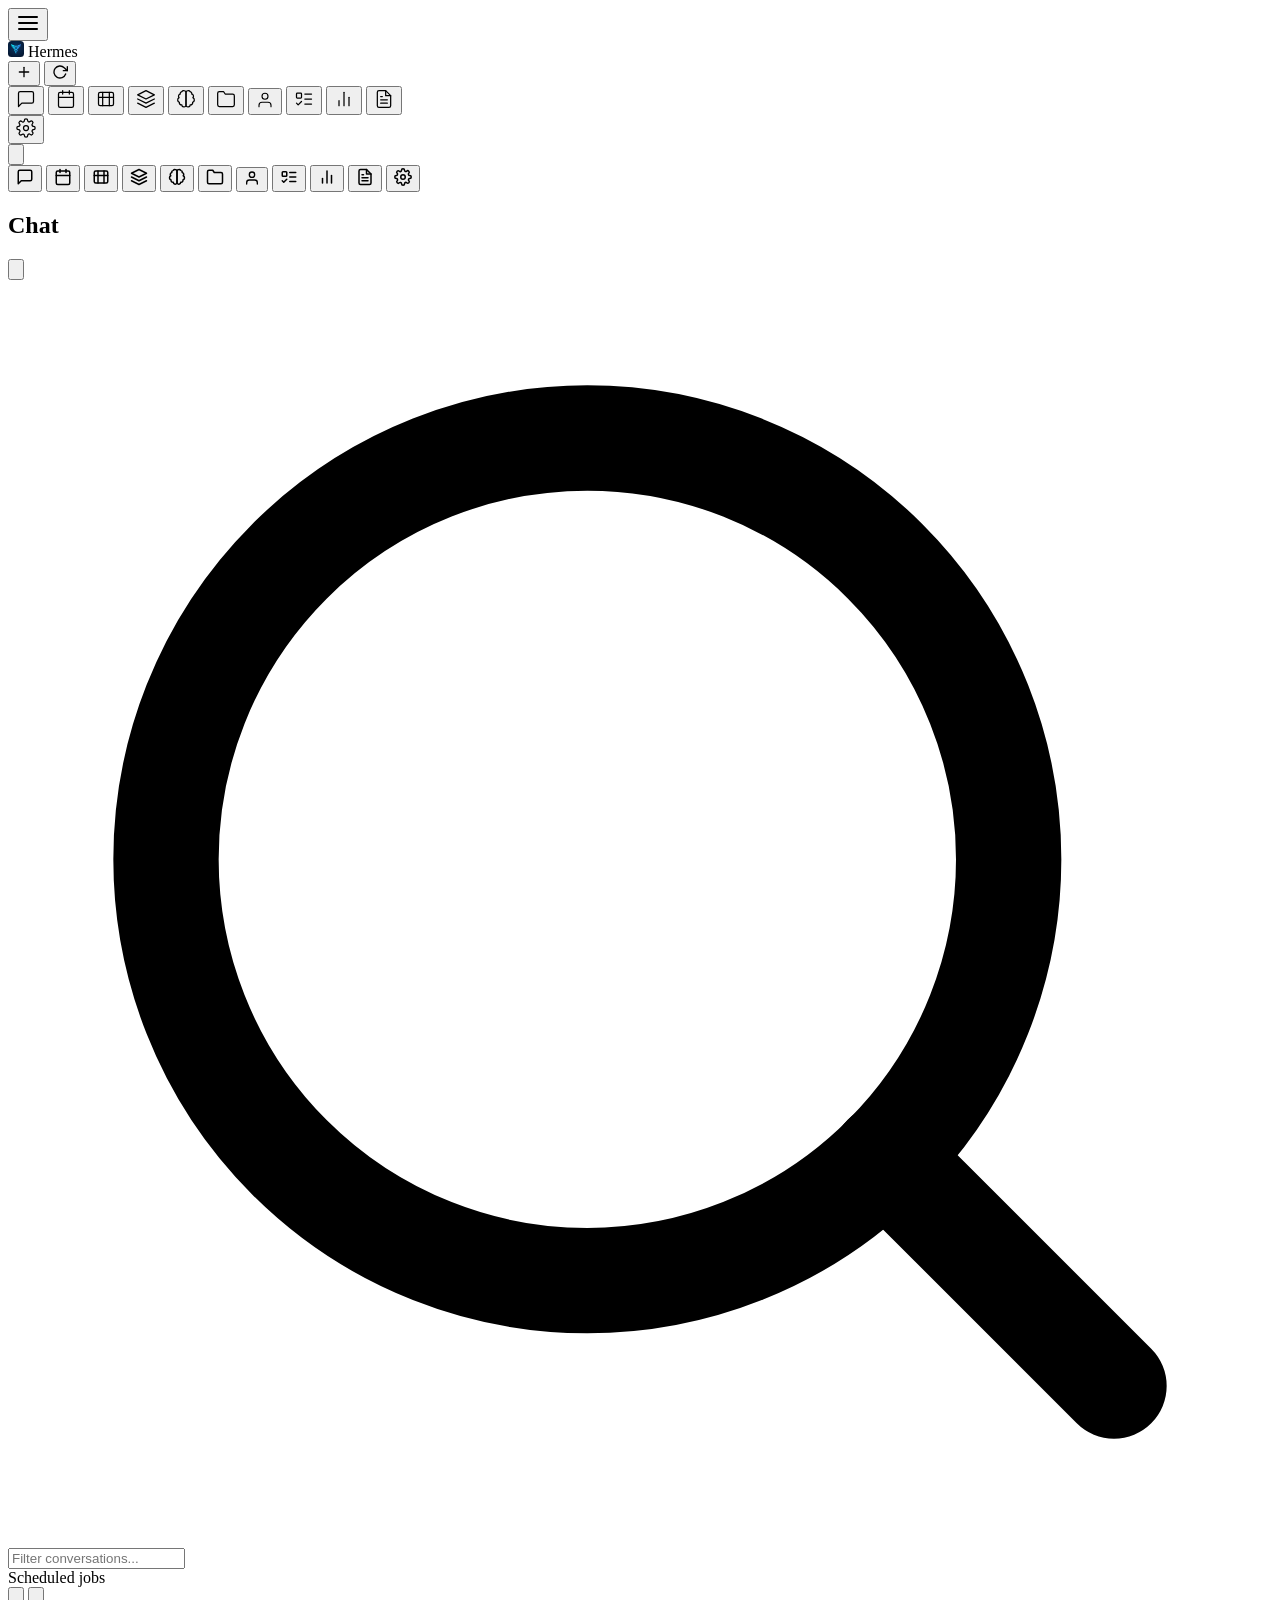
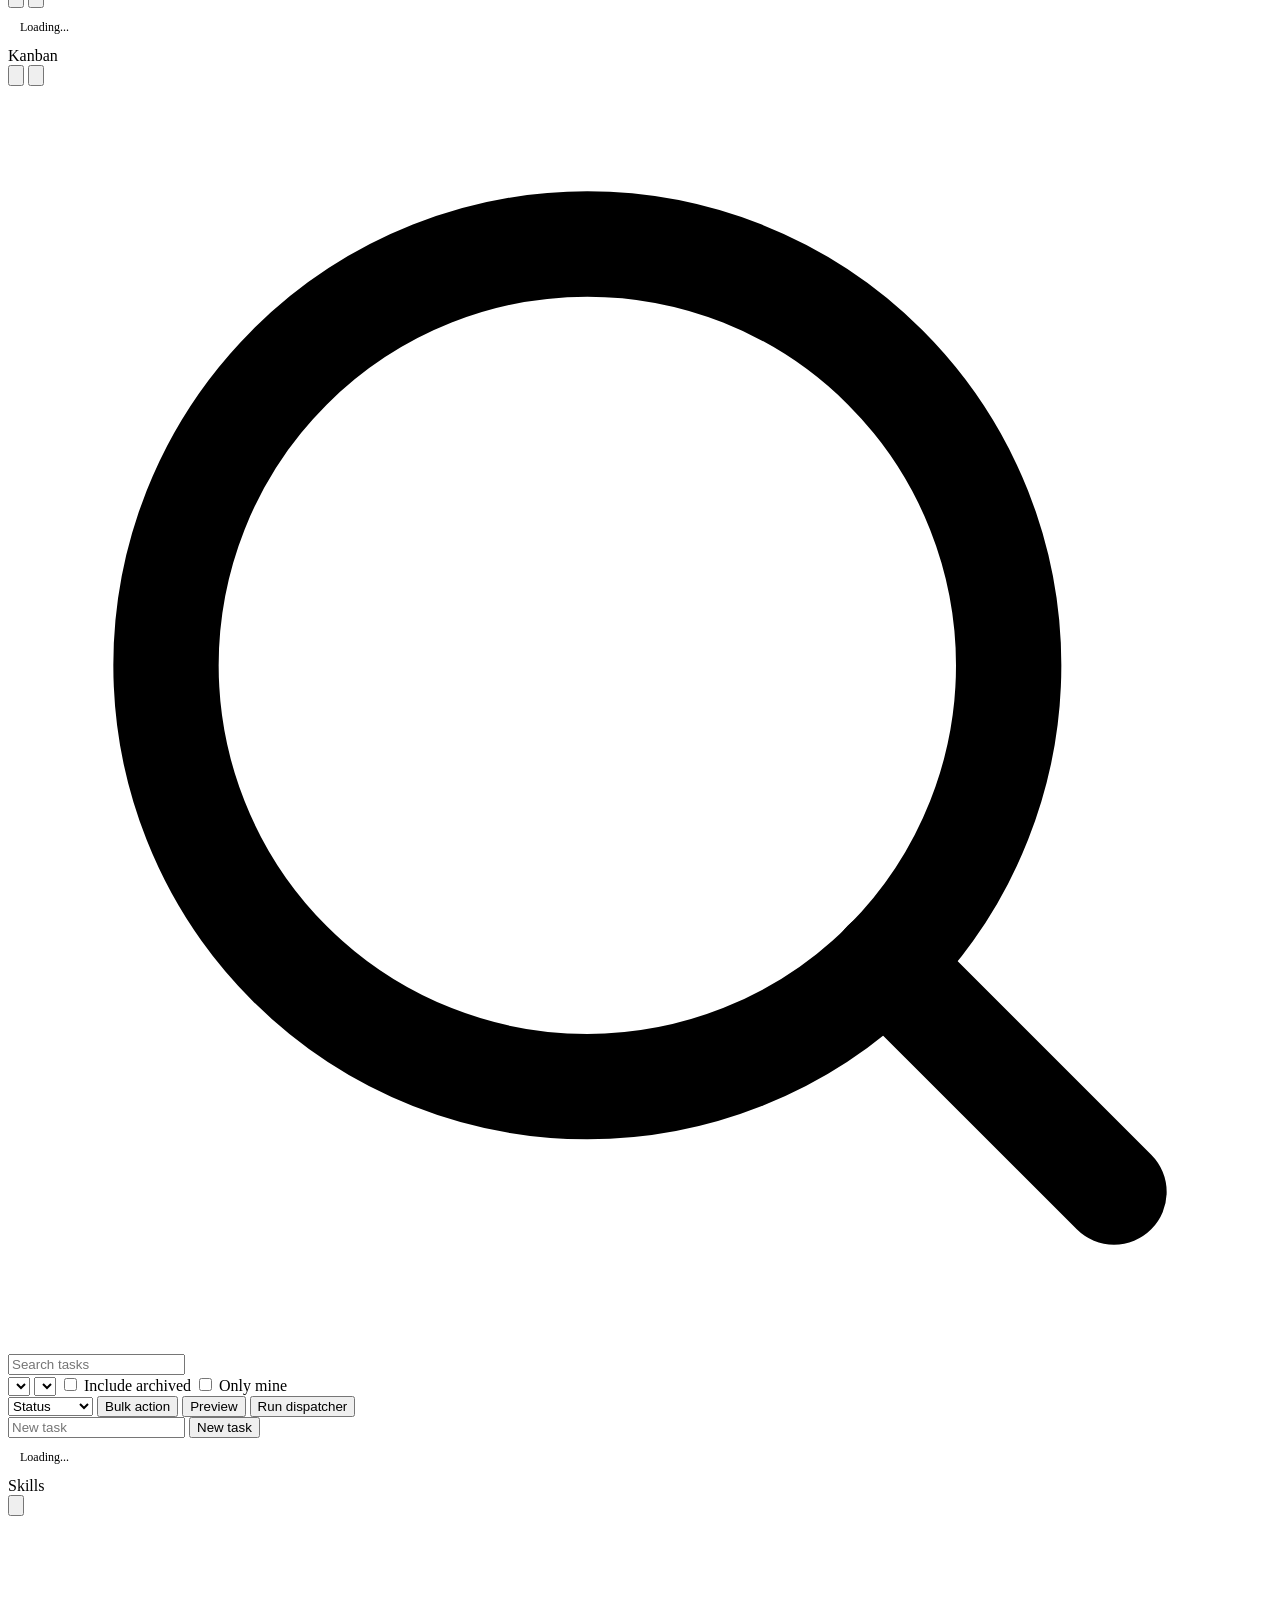
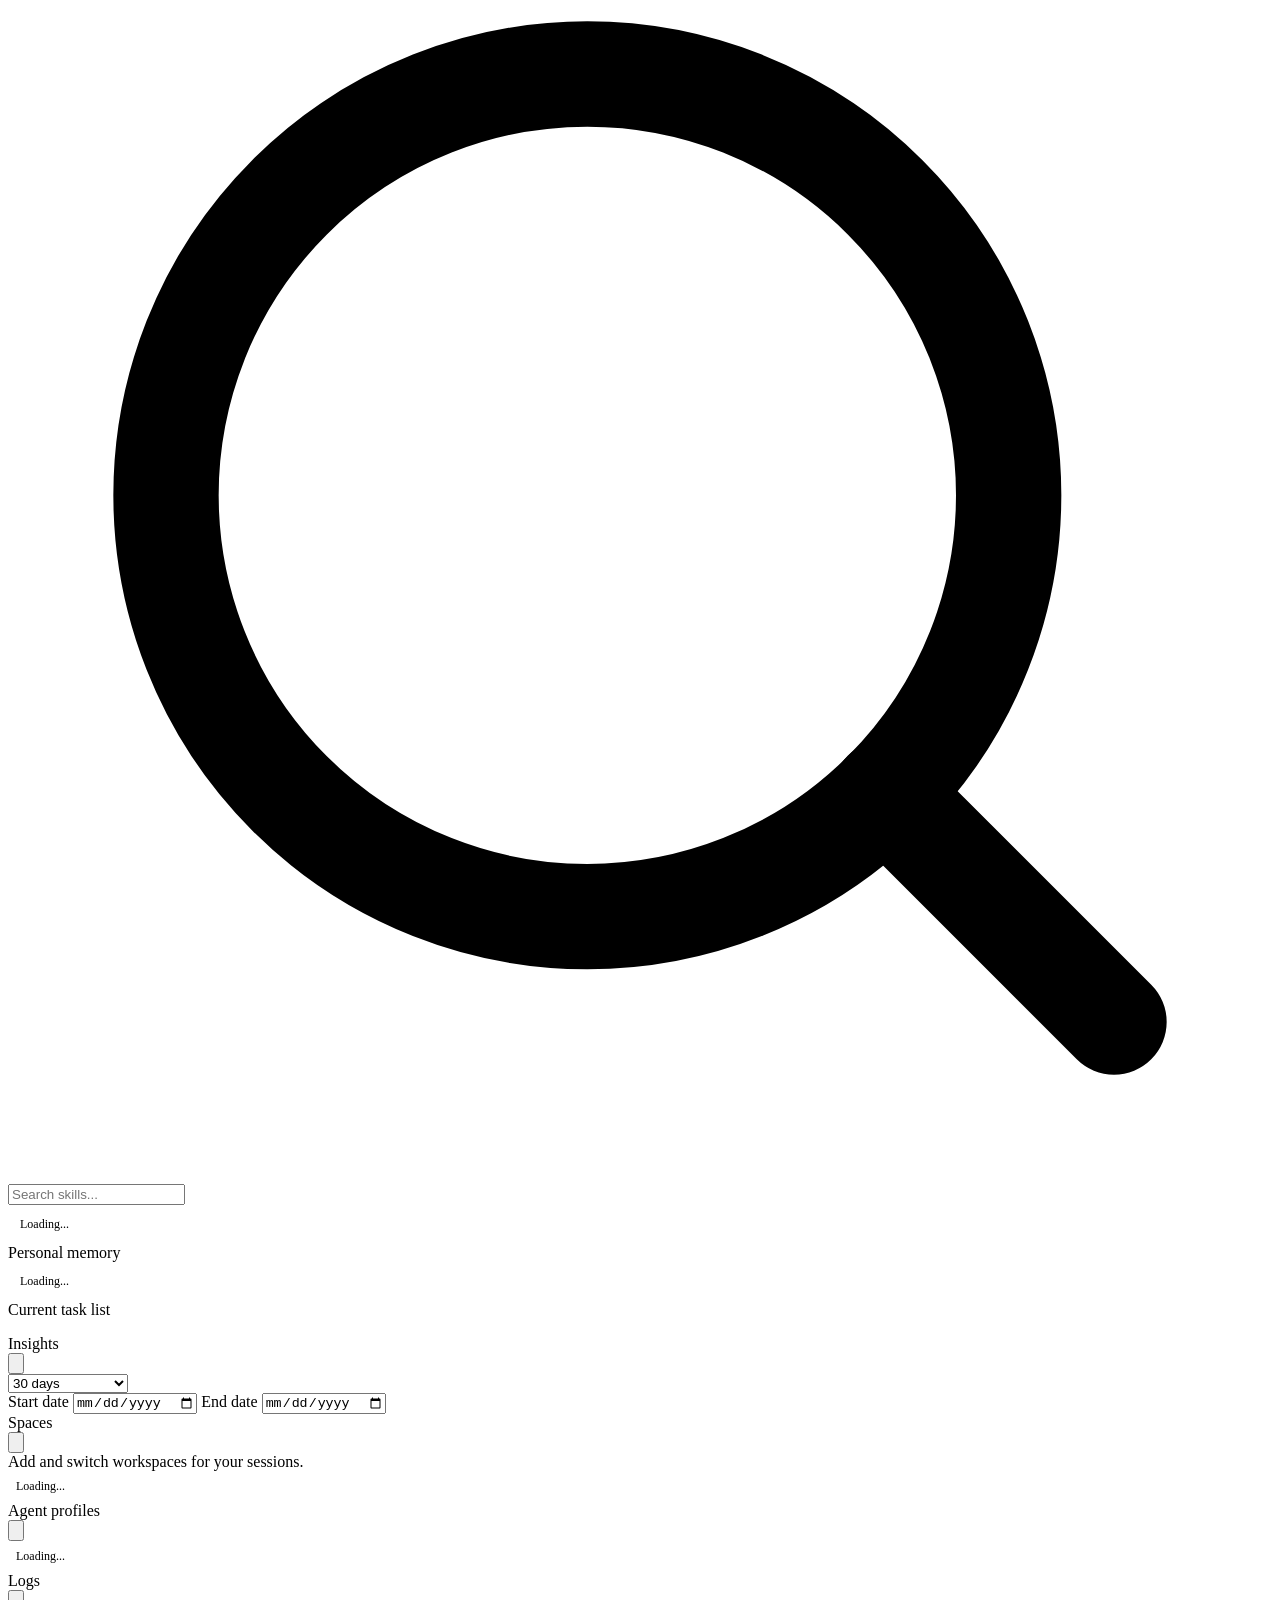
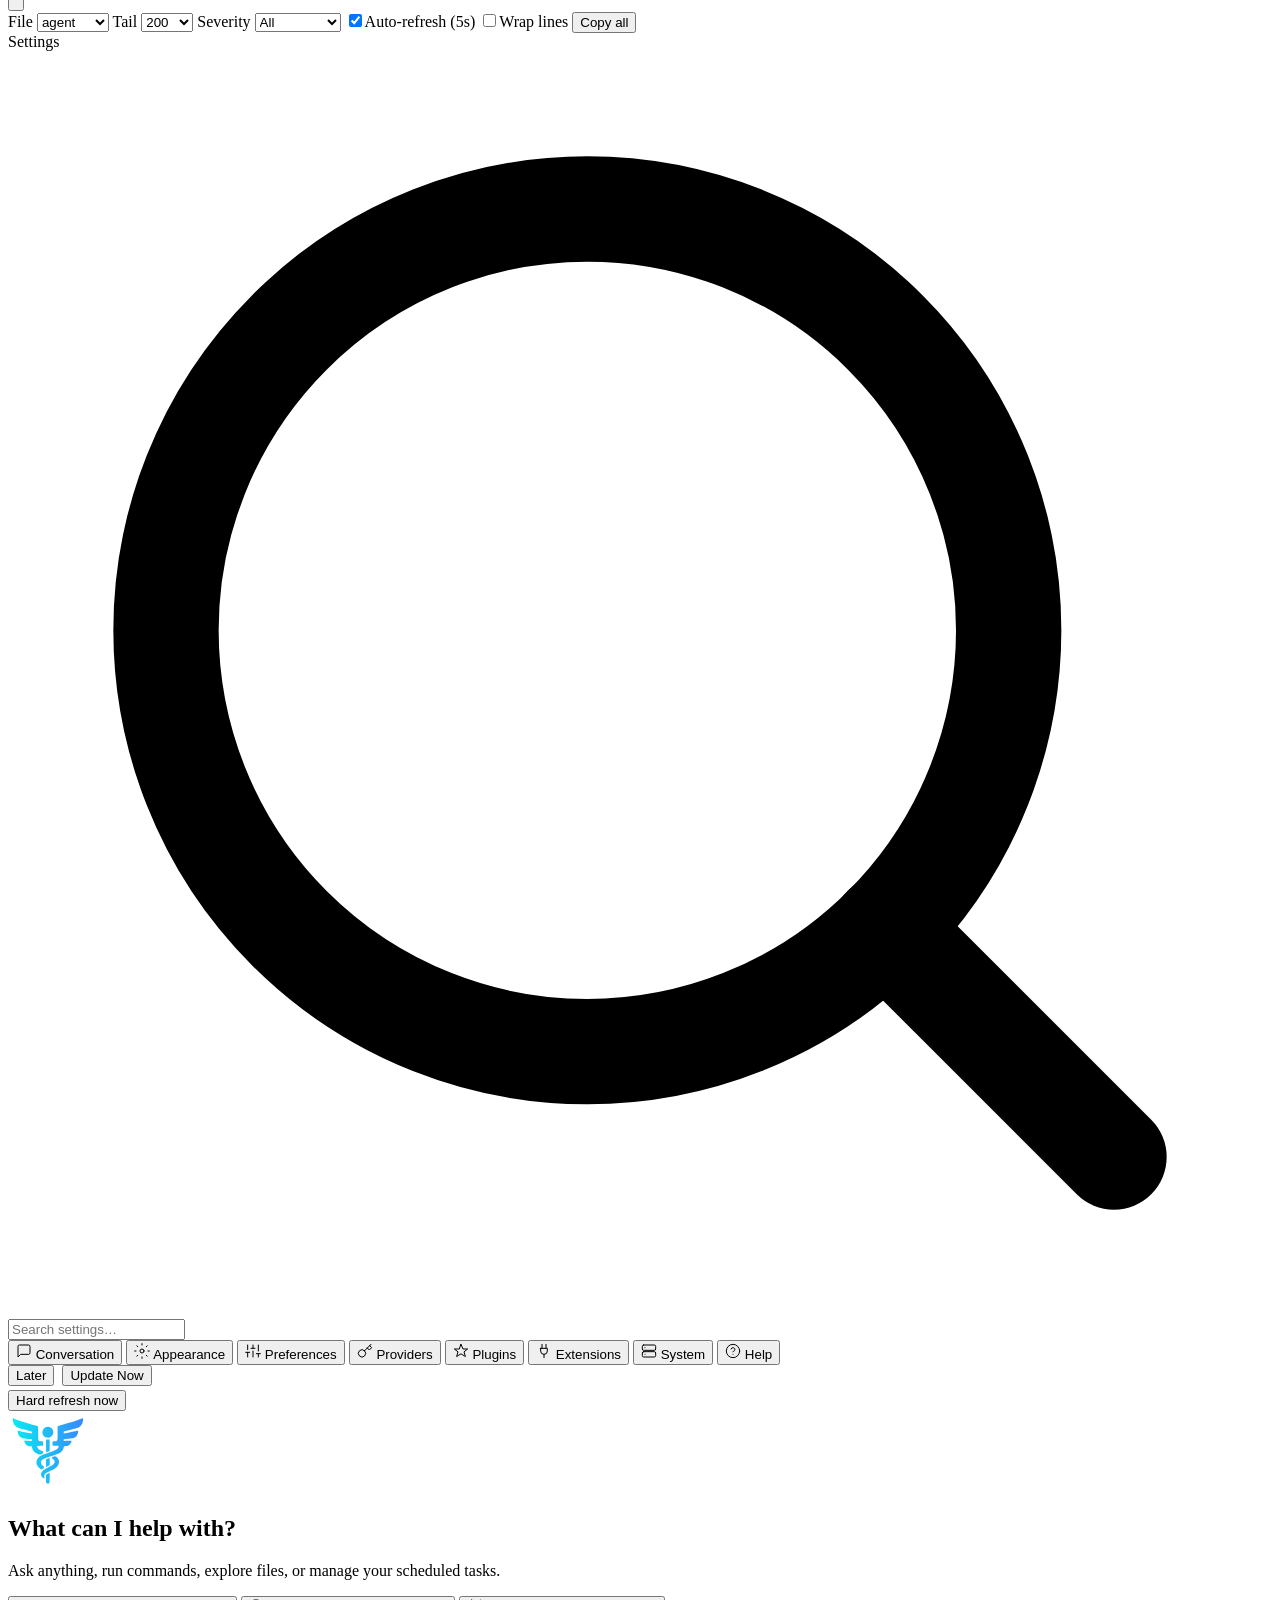
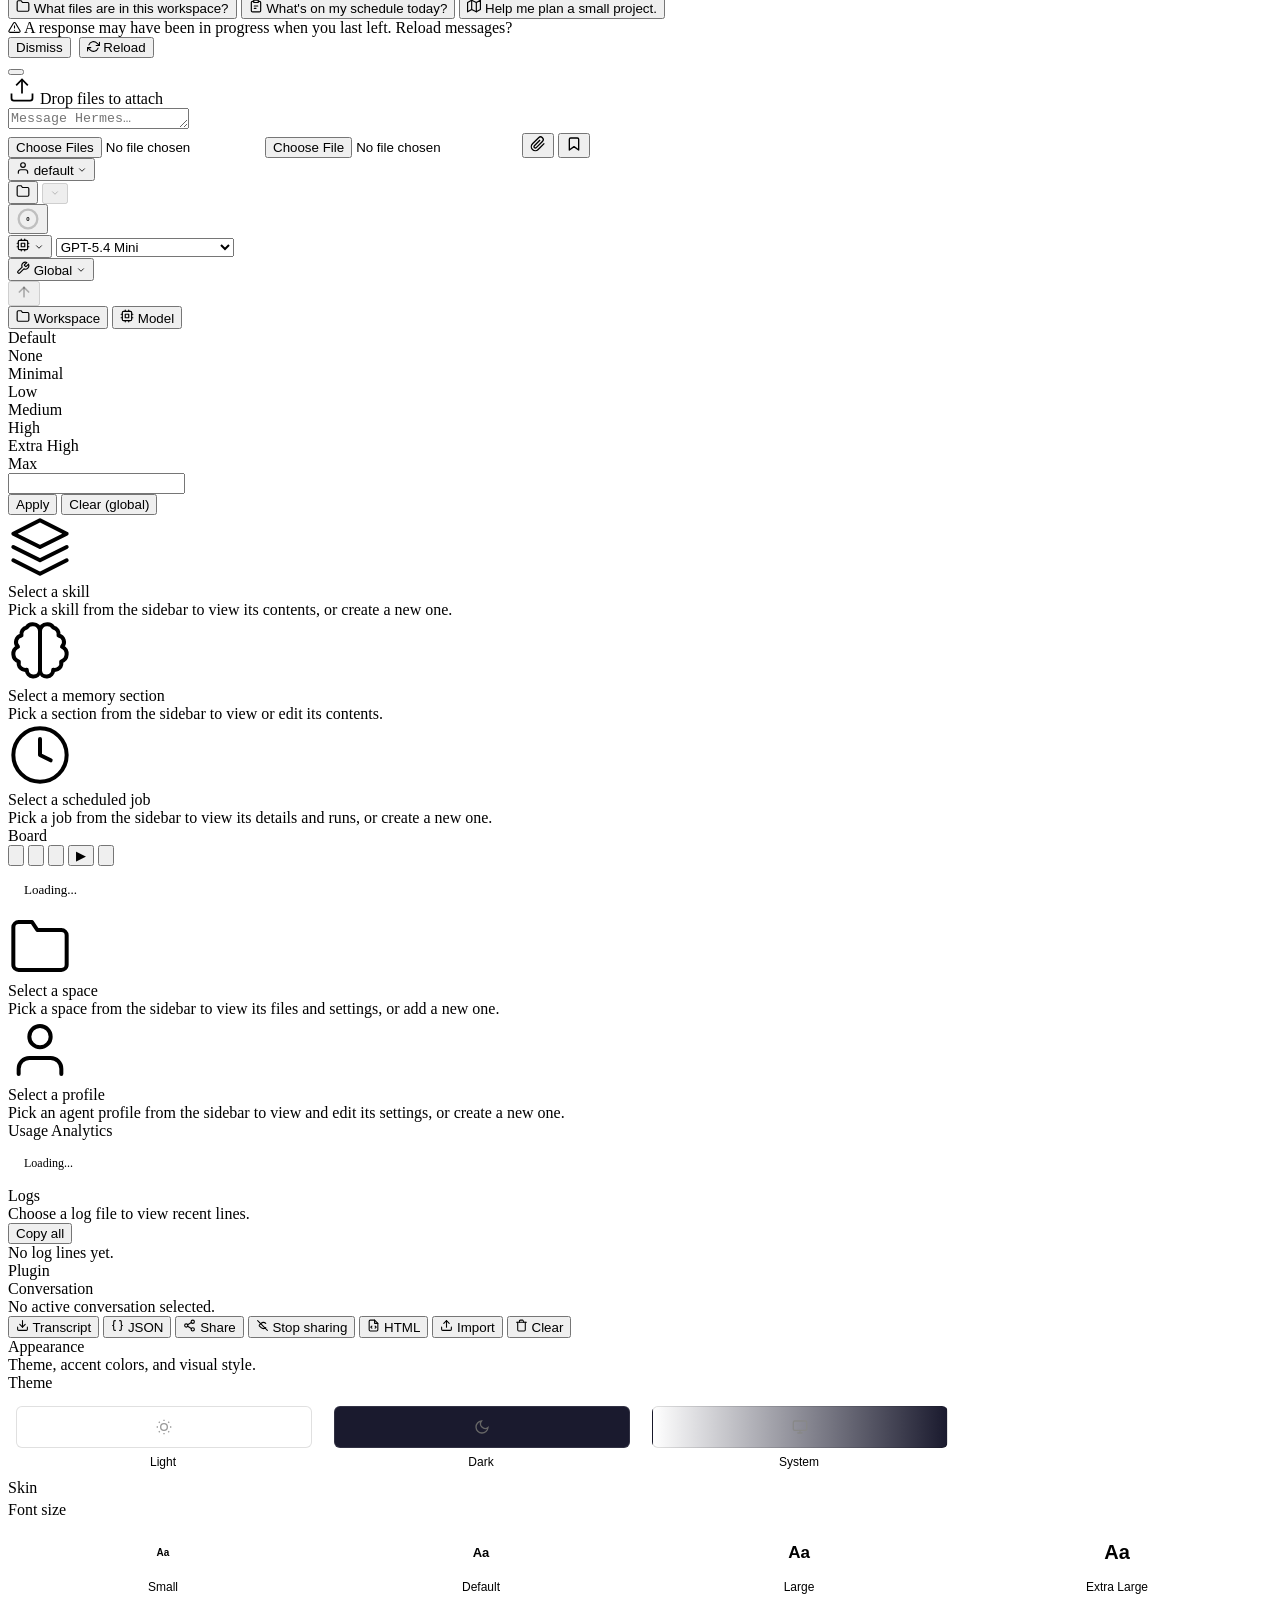
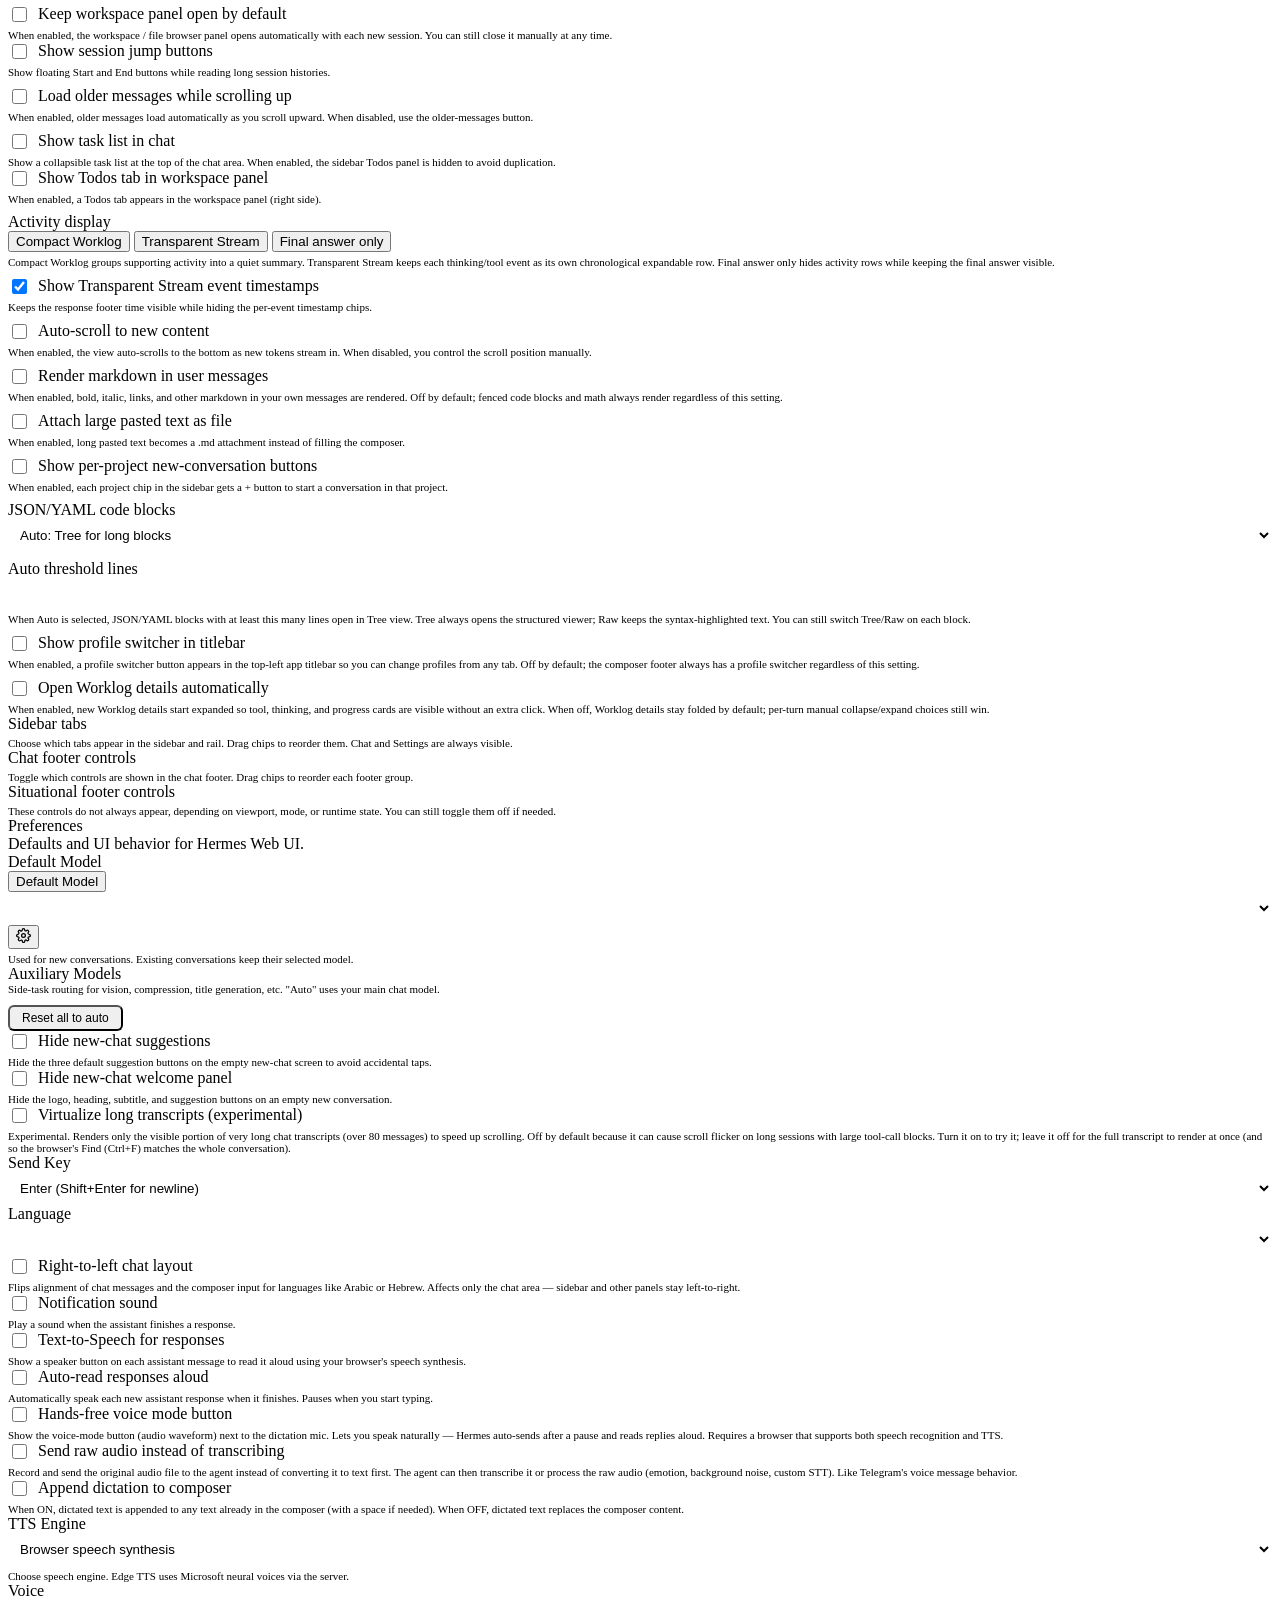
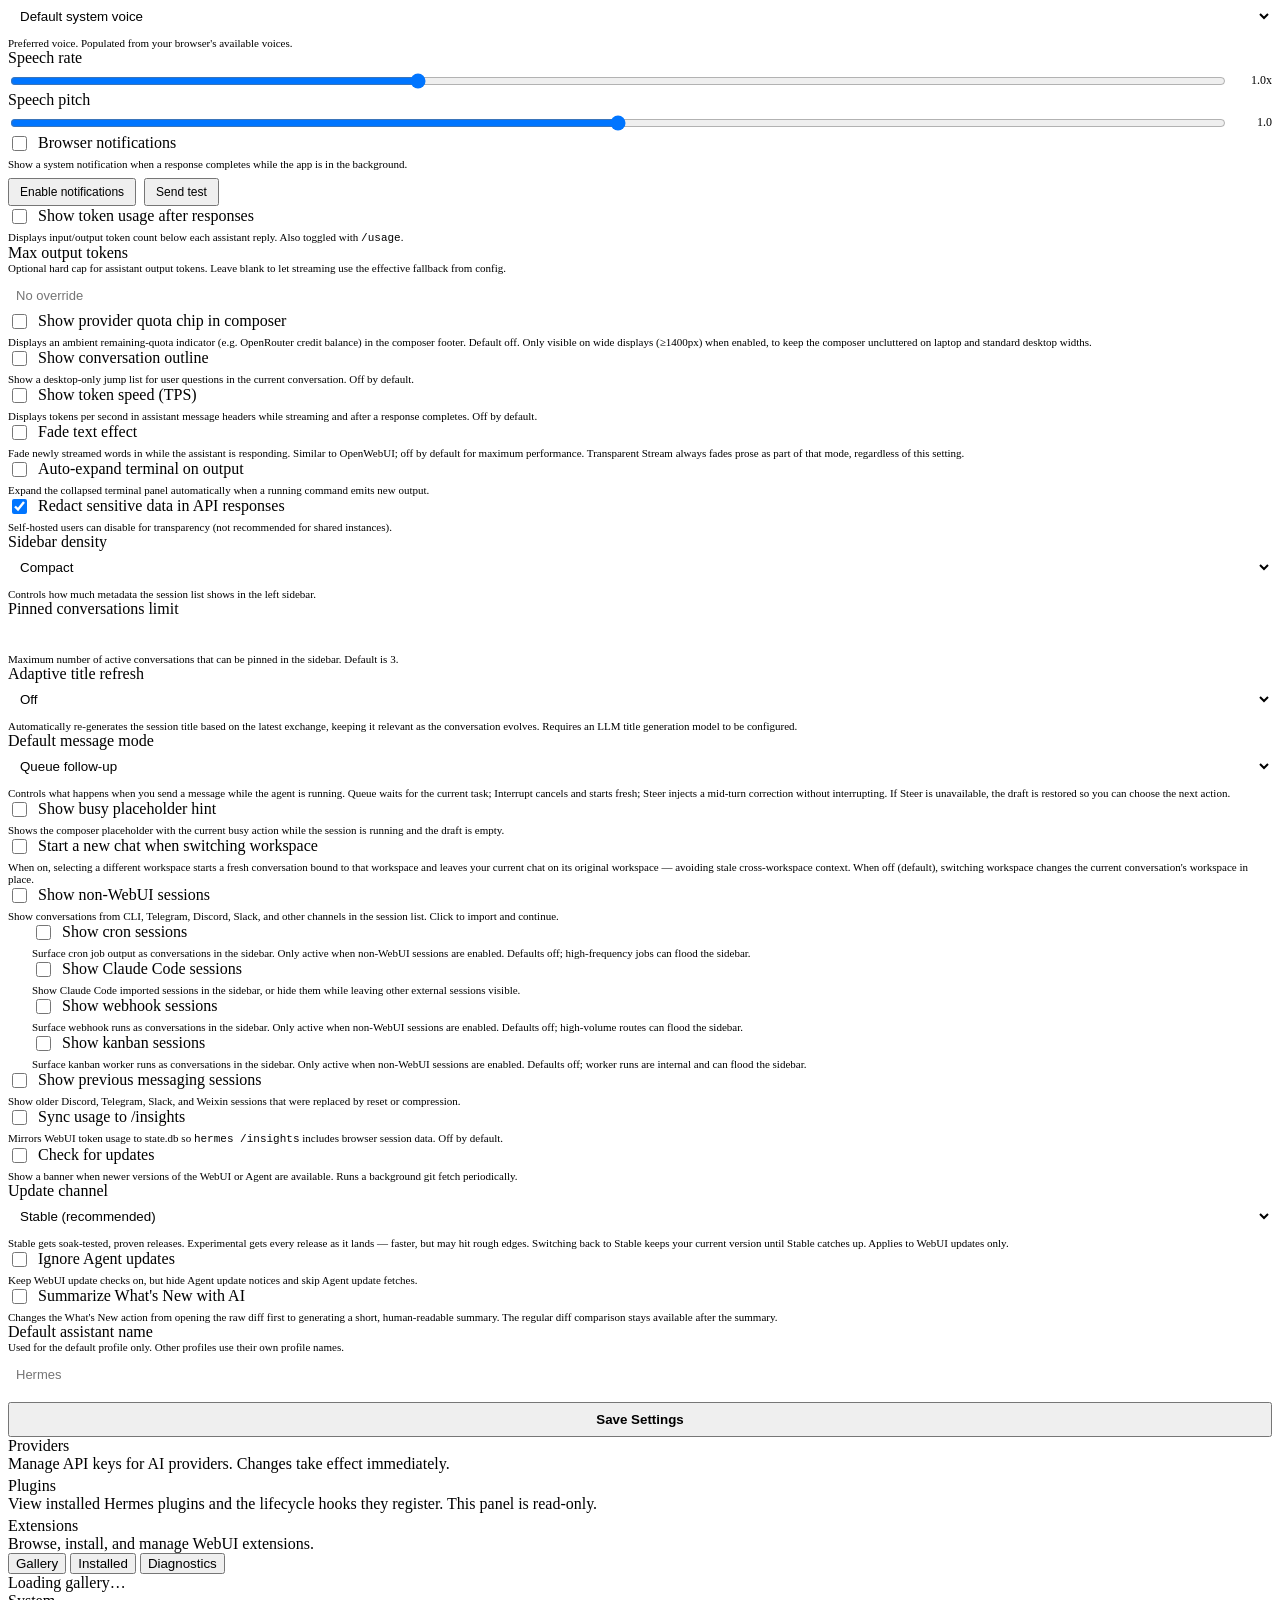
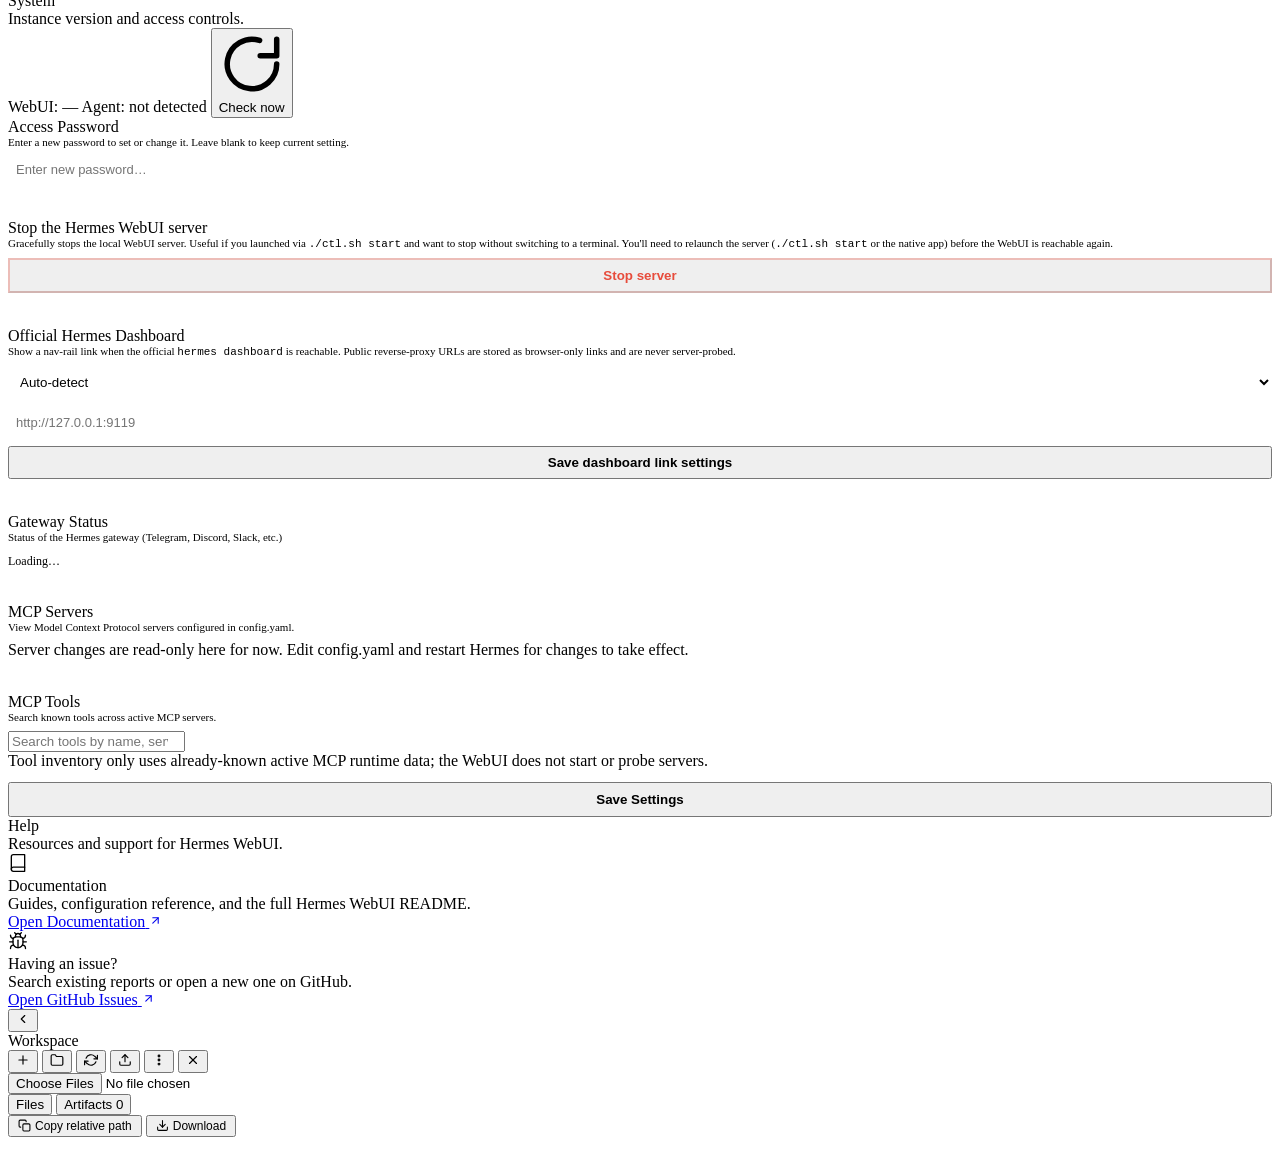
==== commit 1021f5f0: "kanban: read-only five-column "simple" board view with a persistent toggle The Kanban board now open" ====
--- a/static/index.html
+++ b/static/index.html
@@ -310,7 +310,7 @@
         </div>
       </div>
       <div class="panel-head-sub" data-i18n="workspace_desc">Add and switch workspaces for your sessions.</div>
-      <div class="workspaces-list" id="workspacesPanel"><div style="color:var(--muted);font-size:12px" data-i18n="loading">Loading...</div></div>
+      <div style="flex:1;overflow-y:auto;padding:8px" id="workspacesPanel"><div style="color:var(--muted);font-size:12px" data-i18n="loading">Loading...</div></div>
     </div>
     <!-- Profiles panel -->
     <div class="panel-view" id="panelProfiles">
@@ -888,6 +888,7 @@
         </div>
         <div class="main-view-actions">
           <button class="panel-head-btn has-tooltip has-tooltip--bottom" id="btnKanbanCreateBoard" onclick="openKanbanCreateBoard()" data-tooltip="New board" data-i18n-title="kanban_new_board" aria-label="New board"><svg viewBox="0 0 24 24" fill="none" stroke="currentColor" stroke-width="2" stroke-linecap="round" stroke-linejoin="round" aria-hidden="true"><rect x="3" y="3" width="7" height="7"/><rect x="14" y="3" width="7" height="7"/><rect x="3" y="14" width="7" height="7"/><line x1="17.5" y1="14" x2="17.5" y2="21"/><line x1="14" y1="17.5" x2="21" y2="17.5"/></svg></button>
+          <button class="panel-head-btn kanban-simple-view-toggle has-tooltip has-tooltip--bottom" id="btnKanbanSimpleViewToggle" type="button" onclick="toggleKanbanSimpleView()" aria-pressed="true" data-tooltip="Simple view" data-i18n-title="kanban_simple_view" data-i18n-aria-label="kanban_simple_view" aria-label="Simple view"><svg viewBox="0 0 24 24" fill="none" stroke="currentColor" stroke-width="2" stroke-linecap="round" stroke-linejoin="round" aria-hidden="true"><rect x="3" y="4" width="18" height="16" rx="2"/><path d="M3 10h18"/><path d="M3 15h18"/></svg></button>
           <button class="panel-head-btn kanban-view-toggle has-tooltip has-tooltip--bottom" id="btnKanbanViewToggle" type="button" onclick="toggleKanbanViewMode()" aria-pressed="false" data-tooltip="Consolidated view" data-i18n-title="kanban_view_consolidated" data-i18n-aria-label="kanban_view_consolidated" aria-label="Consolidated view"><svg viewBox="0 0 24 24" fill="none" stroke="currentColor" stroke-width="2" stroke-linecap="round" stroke-linejoin="round" aria-hidden="true"><rect x="3" y="4" width="18" height="16" rx="2"/><path d="M8 4v16"/><path d="M16 4v16"/><path d="M3 10h18"/></svg></button>
           <button class="panel-head-btn has-tooltip has-tooltip--bottom kanban-nudge-dispatch-btn" id="btnKanbanPreviewDispatcher" onclick="nudgeKanbanDispatcher()" data-tooltip="Preview dispatcher (dry-run)" data-i18n-title="kanban_nudge_dispatcher" aria-label="Preview dispatcher (dry-run)">▶</button>
           <button class="panel-head-btn has-tooltip has-tooltip--bottom kanban-run-dispatch-btn" id="btnKanbanRunDispatcher" onclick="runKanbanDispatcher()" data-tooltip="Run dispatcher — claim Ready tasks" data-i18n-title="kanban_run_dispatcher" aria-label="Run dispatcher"><svg viewBox="0 0 24 24" fill="none" stroke="currentColor" stroke-width="2" stroke-linecap="round" stroke-linejoin="round" aria-hidden="true"><path d="M13 2L3 14h7l-1 8 10-12h-7l1-8z"/></svg></button>
@@ -1375,13 +1376,6 @@
               </label>
               <div style="font-size:11px;color:var(--muted);margin-top:4px" data-i18n="settings_desc_fade_text_effect">Fade newly streamed words in while the assistant is responding. Similar to OpenWebUI; off by default for maximum performance. Transparent Stream always fades prose as part of that mode, regardless of this setting.</div>
             </div>
-            <div class="settings-field" data-settings-search="accessibility a11y screen reader assistive NVDA JAWS VoiceOver Narrator TalkBack terminal">
-              <label style="display:flex;align-items:center;gap:8px;cursor:pointer">
-                <input type="checkbox" id="settingsScreenReaderMode" aria-describedby="settingsScreenReaderModeDesc" style="width:15px;height:15px;accent-color:var(--accent)">
-                <span data-i18n="settings_label_screen_reader_mode">Screen reader mode</span>
-              </label>
-              <div id="settingsScreenReaderModeDesc" style="font-size:11px;color:var(--muted);margin-top:4px" data-i18n="settings_desc_screen_reader_mode">Optimizes parts of the interface for screen readers. Currently makes terminal output readable and announces new output. Off by default.</div>
-            </div>
             <div class="settings-field">
               <label style="display:flex;align-items:center;gap:8px;cursor:pointer">
                 <input type="checkbox" id="settingsTerminalAutoExpand" style="width:15px;height:15px;accent-color:var(--accent)">
@@ -1833,7 +1827,6 @@
 <script src="static/i18n.js?v=__WEBUI_VERSION__" defer></script>
 <script src="static/icons.js?v=__WEBUI_VERSION__" defer></script>
 <script src="static/assistant_turn_anchors.js?v=__WEBUI_VERSION__" defer></script>
-<script src="static/a11y-helpers.js?v=__WEBUI_VERSION__" defer></script>
 <script src="static/ui.js?v=__WEBUI_VERSION__" defer></script>
 <script src="static/workspace.js?v=__WEBUI_VERSION__" defer></script>
 <script src="static/terminal.js?v=__WEBUI_VERSION__" defer></script>
